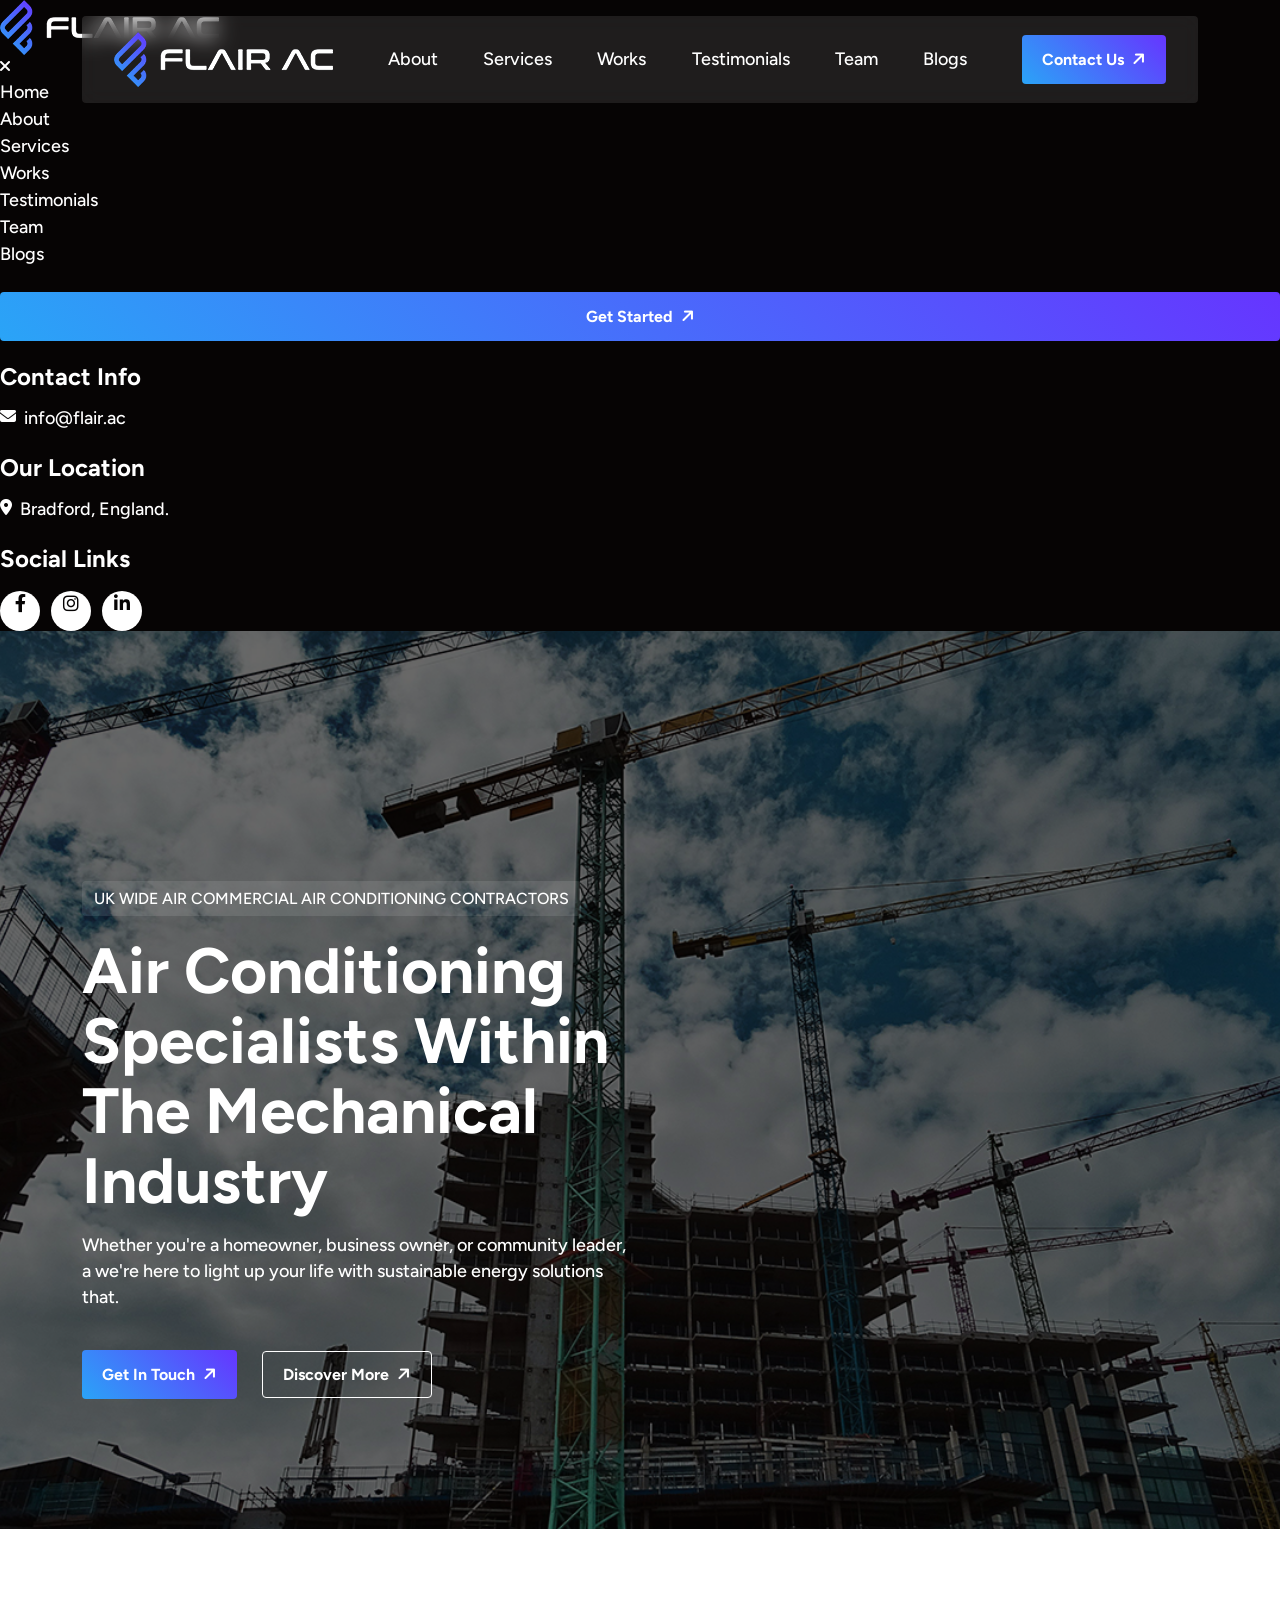
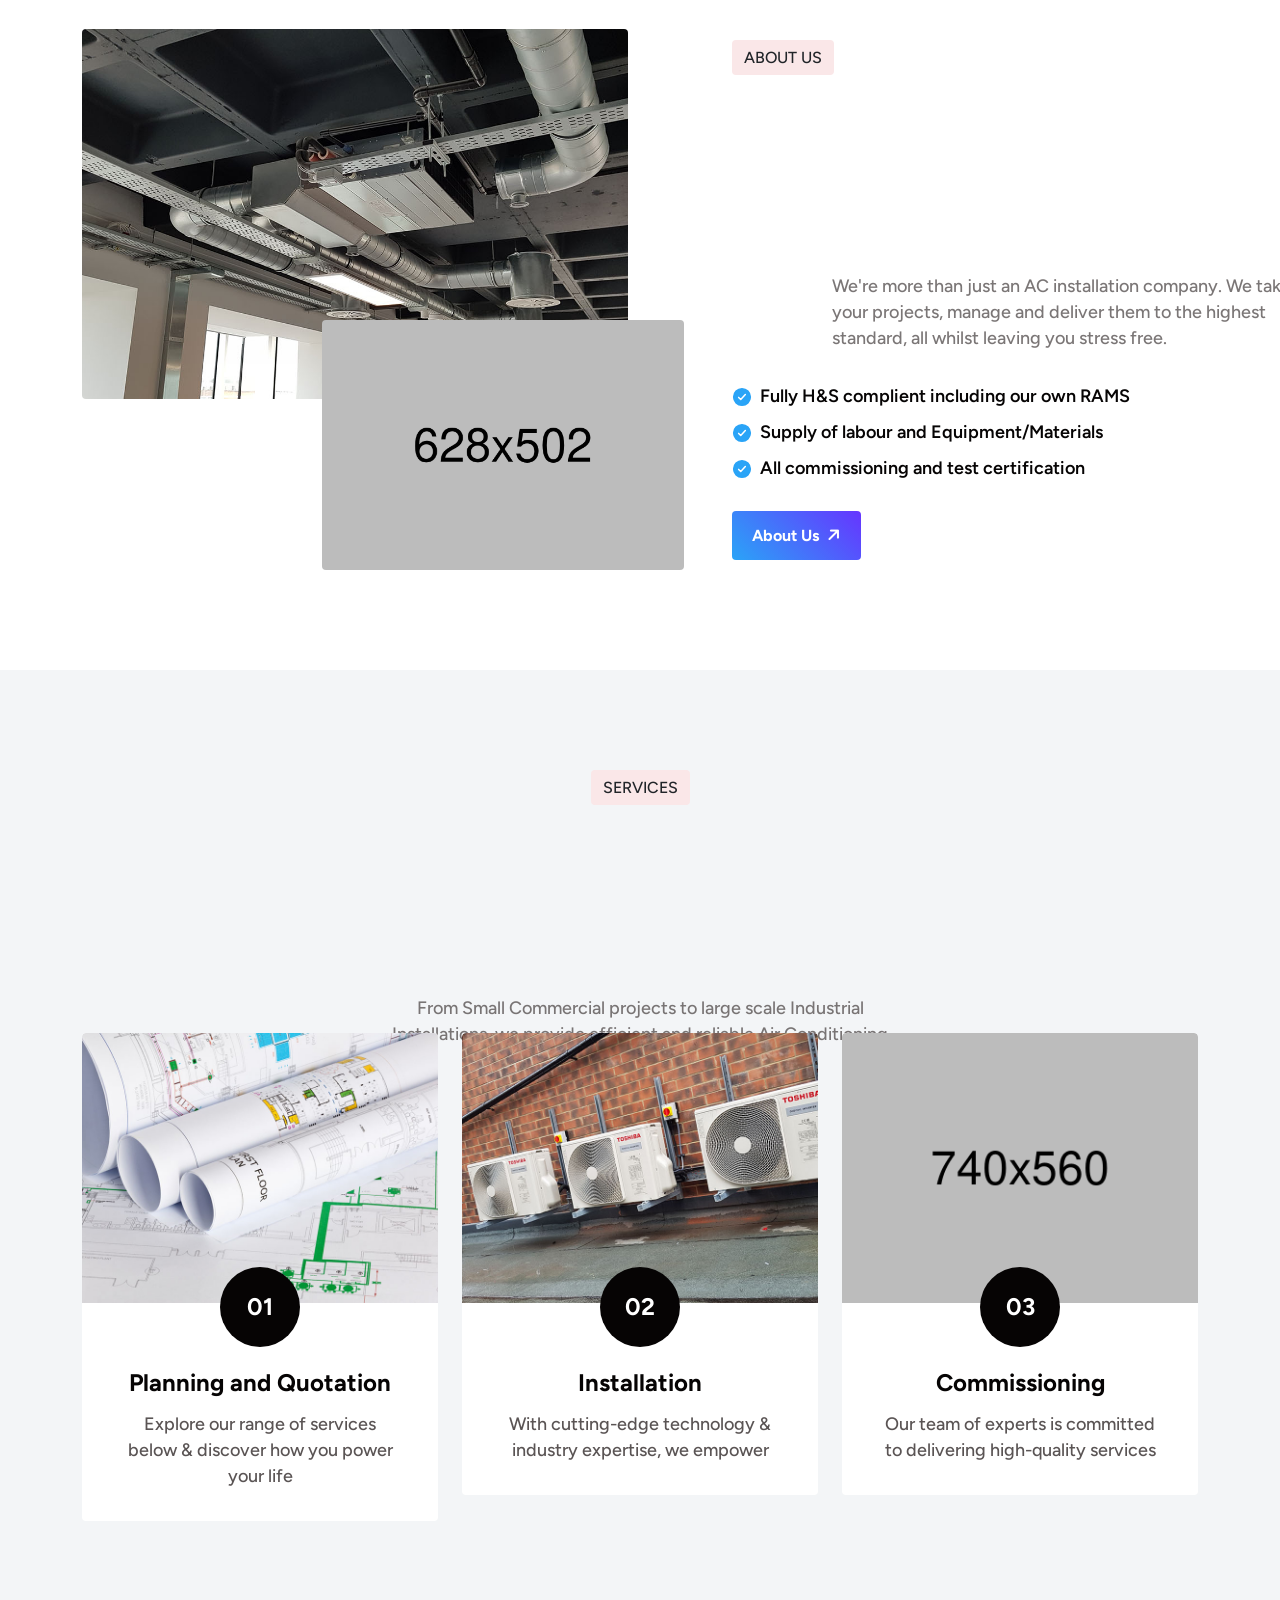
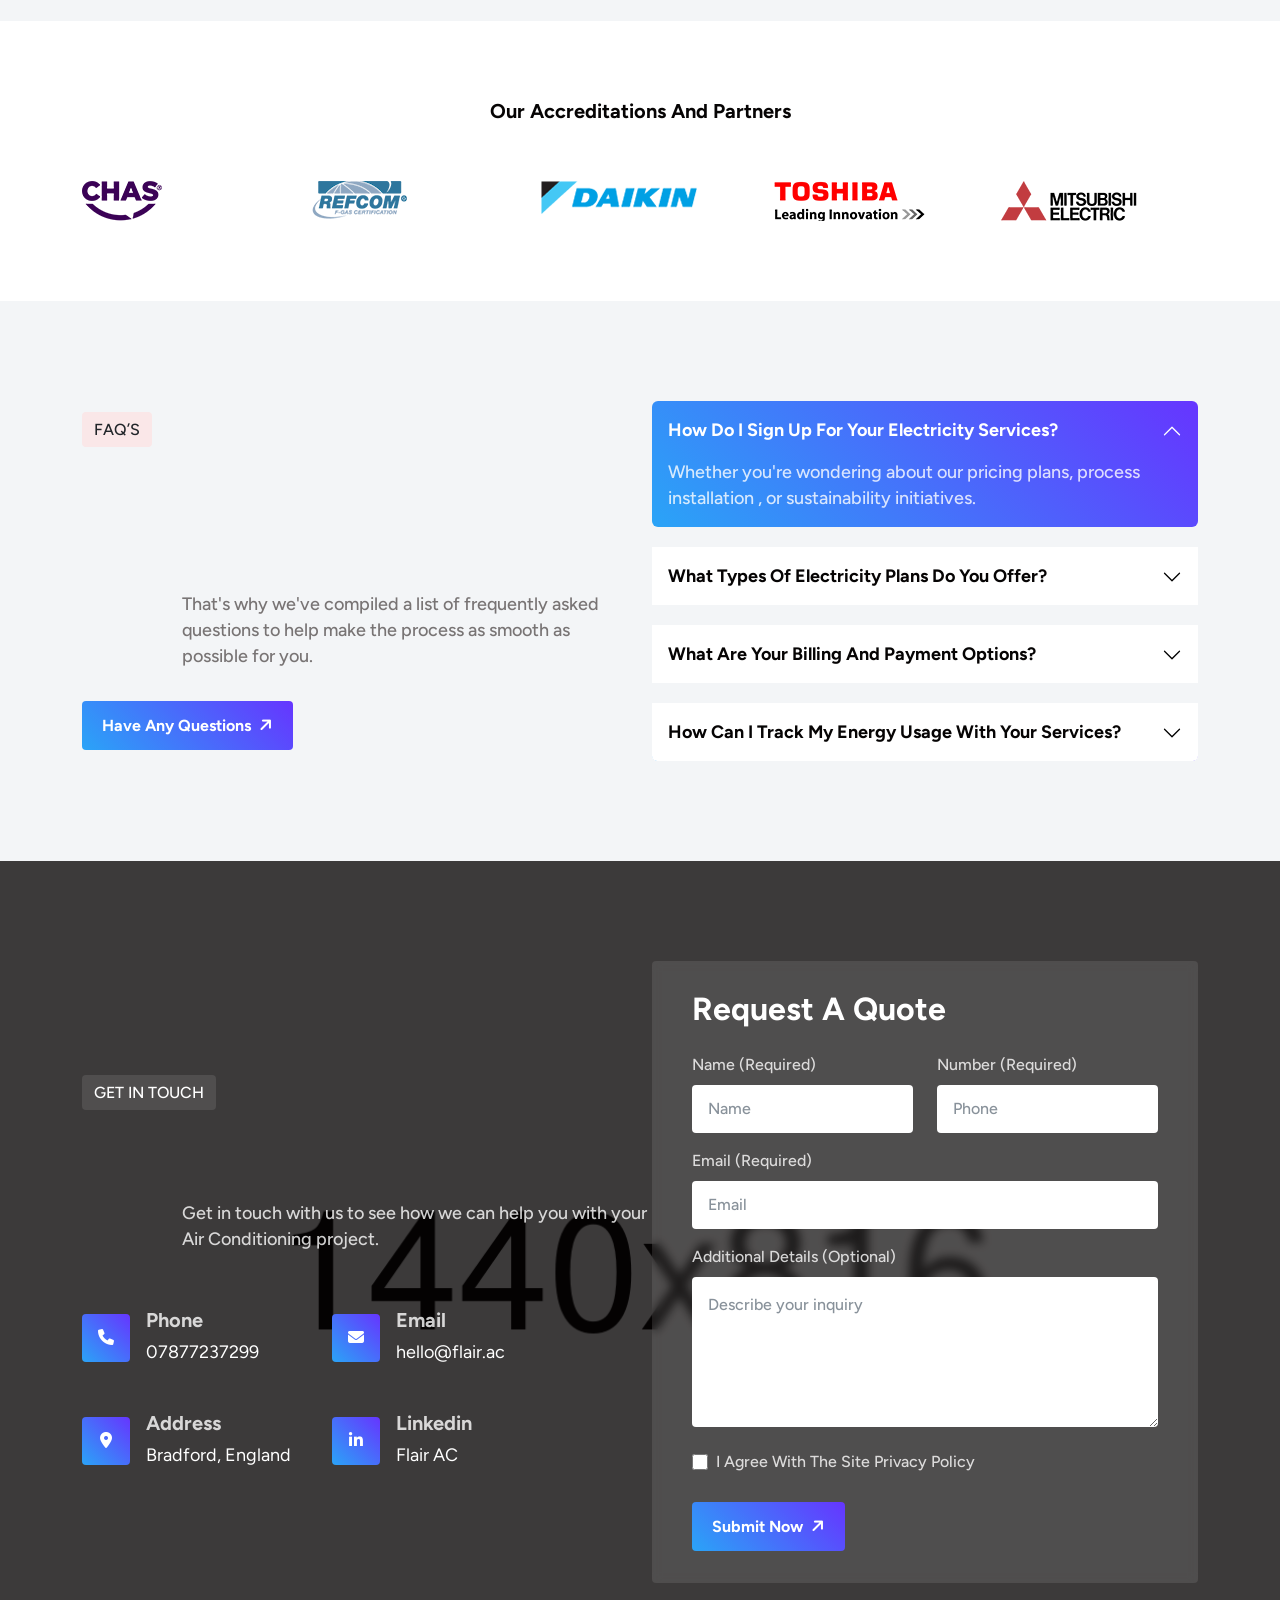
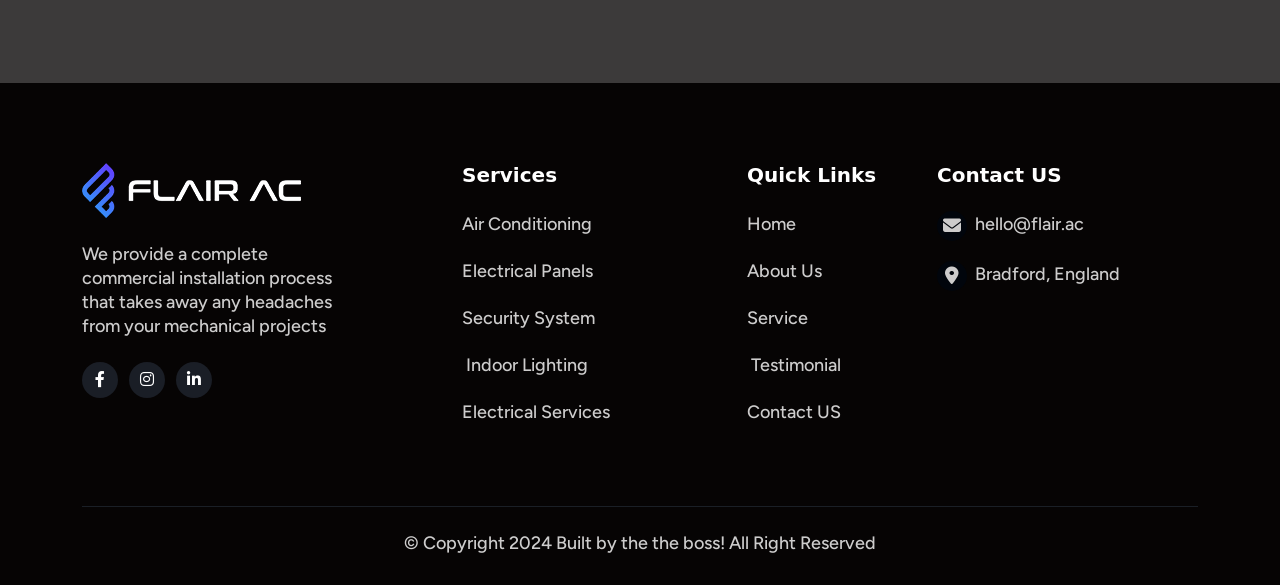
==== single-index1.html @ b8300d06 "dlfjksldkjf" ====
<!DOCTYPE html>
<html lang="en">
<head>
     <meta charset="UTF-8">
     <meta name="viewport" content="width=device-width, initial-scale=1.0">
     <title>Flair AC - Air Conditioning</title>

     <!--=====FAB ICON=======-->
    <link rel="shortcut icon" href="assets/img/logo/FlairFav.png" type="image/x-icon">

    <!--===== CSS LINK =======-->
    <link rel="stylesheet" href="assets/css/plugins/bootstrap.min.css">
    <link rel="stylesheet" href="assets/css/plugins/aos.css">
    <link rel="stylesheet" href="assets/css/plugins/fontawesome.css">
    <link rel="stylesheet" href="assets/css/plugins/magnific-popup.css">
    <link rel="stylesheet" href="assets/css/plugins/mobile.css">
    <link rel="stylesheet" href="assets/css/plugins/owlcarousel.min.css">
    <link rel="stylesheet" href="assets/css/plugins/sidebar.css">
    <link rel="stylesheet" href="assets/css/plugins/slick-slider.css">
    <link rel="stylesheet" href="assets/css/plugins/nice-select.css">
    <link rel="stylesheet" href="assets/css/main.css">

  <!--=====  JS SCRIPT LINK =======-->
  <script src="assets/js/plugins/jquery-3-6-0.min.js"></script>
</head>
<body class="homepage1-body tg-heading-subheading animation-style3">

<!--
	<div class="preloader">
		<div class="loading-container">
			<div class="loading"></div>
			<div id="loading-icon"><img src="assets/img/logo/prelodaer.png" alt=""></div>
		</div>
	</div>
 -->

<!--===== PROGRESS STARTS=======-->
<div class="paginacontainer">
     <div class="progress-wrap">
       <svg class="progress-circle svg-content" width="100%" height="100%" viewBox="-1 -1 102 102">
         <path d="M50,1 a49,49 0 0,1 0,98 a49,49 0 0,1 0,-98"/>
       </svg>
     </div>
   </div>
 <!--===== PROGRESS ENDS=======-->

   <!--=====HEADER START=======-->
   <header>
    <div class="header-area homepage1 header header-sticky d-none d-lg-block " id="header">
      <div class="container">
        <div class="row">
          <div class="col-lg-12">
            <nav id="navbar-example2" class="navbar">
            <div class="header-elements">
              <div class="site-logo">
                <a href="index.html"><img src="assets/img/logo/WebLogo1.png" alt=""></a>
              </div>
              <div class="main-menu">
                <ul>
                  <li class="nav-item"><a href="#about" class="nav-link active"><span>About</span></a></li>
                  <li class="nav-item"><a href="#service" class="nav-link"><span>Services</span></a></li>
                  <li class="nav-item"><a href="#work" class="nav-link"><span>Works</span></a></li>
                  <li class="nav-item"><a href="#testimonial" class="nav-link"><span>Testimonials</span></a></li>
                  <li class="nav-item"><a href="#team" class="nav-link"><span>Team</span></a></li>
                  <li class="nav-item"><a href="#blog" class="nav-link"><span>Blogs</span></a></li> 
                </ul>
              </div>
              <div class="btn-area">
                <a href="contact.html" class="header-btn1">Contact Us <i class="fa-solid fa-arrow-right"></i></a>
              </div>
            </div>
            </nav>
          </div>
        </div>
      </div>
    </div>
  </header>
  <!--=====HEADER END =======-->

  <!--===== MOBILE HEADER STARTS =======-->
 <div class="mobile-header mobile-haeder1 d-block d-lg-none">
  <div class="container-fluid">
    <div class="col-12">
      <div class="mobile-header-elements">
        <div class="mobile-logo">
          <a href="index.html"><img src="assets/img/logo/WebLogo1.png" alt=""></a>
        </div>
        <div class="mobile-nav-icon dots-menu">
          <i class="fa-solid fa-bars"></i>
        </div>
      </div>
    </div>
  </div>
</div>

<div class="mobile-sidebar mobile-sidebar1">
  <div class="logosicon-area">
    <div class="logos">
      <img src="assets/img/logo/WebLogo1.png" alt="">
    </div>
    <div class="menu-close">
      <i class="fa-solid fa-xmark"></i>
    </div>
   </div>
  <div class="mobile-nav mobile-nav1">
    <ul class="mobile-nav-list nav-list1">
      <li><a href="#" >Home </a></li>
      <li class="nav-item"><a href="#about" class="nav-link active"><span>About</span></a></li>
      <li class="nav-item"><a href="#service" class="nav-link"><span>Services</span></a></li>
      <li class="nav-item"><a href="#work" class="nav-link"><span>Works</span></a></li>
      <li class="nav-item"><a href="#testimonial" class="nav-link"><span>Testimonials</span></a></li>
      <li class="nav-item"><a href="#team" class="nav-link"><span>Team</span></a></li>
      <li class="nav-item"><a href="#blog" class="nav-link"><span>Blogs</span></a></li> 
    </ul>

    <div class="allmobilesection">
      <a href="contact.html"  class="header-btn1">Get Started <i class="fa-solid fa-arrow-right"></i></a>
      <div class="single-footer">
        <h3>Contact Info</h3>
        <div class="footer1-contact-info">

          <div class="contact-info-single">
            <div class="contact-info-icon">
              <i class="fa-solid fa-envelope"></i>
            </div>
            <div class="contact-info-text">
              <a href="mailto:info@flair.ac">info@flair.ac</a>
            </div>
          </div>

          <div class="single-footer">
            <h3>Our Location</h3>
            
            <div class="contact-info-single">
              <div class="contact-info-icon">
                <i class="fa-solid fa-location-dot"></i>
              </div>
              <div class="contact-info-text">
                <a href="mailto:info@example.com" >Bradford, England.</a>
              </div>
            </div>

          </div>
          <div class="single-footer">
            <h3>Social Links</h3>
            
            <div class="social-links-mobile-menu">
              <ul>
                <li><a href="#"><i class="fa-brands fa-facebook-f"></i></a></li>
                <li><a href="#"><i class="fa-brands fa-instagram"></i></a></li>
                <li><a href="#"><i class="fa-brands fa-linkedin-in"></i></a></li>
              </ul>
            </div>
          </div>
        </div>
      </div>
     </div>
  </div>
</div>
<!--===== MOBILE HEADER STARTS =======-->

<!--===== HERO AREA STARTS =======-->
<div class="slider-header-carousel owl-carousel">
  <div class="hero1-section-area">
    <img src="assets/img/logo/homepage1.png" alt="" class="header-img1">
    <div class="container">
      <div class="row">
        <div class="col-lg-6">
          <div class="hero-heading-area heading1">
            <h5>UK WIDE AIR COMMERCIAL AIR CONDITIONING CONTRACTORS</h5>
            <h1 class="main-heading">Air Conditioning specialists within the mechanical industry</h1>
            <p class="pera">Whether you're a homeowner, business owner, or community leader, a we're here to light up your life with sustainable energy solutions that.</p>
            <div class="btn-area">
              <a href="contact.html" class="header-btn1">Get In Touch <i class="fa-solid fa-arrow-right"></i></a>
              <a href="contact.html" class="header-btn2">Discover More <i class="fa-solid fa-arrow-right"></i></a>
            </div>
            <!--<div class="header-bottom-images">
              <div class="img1">
                <img src="assets/img/all-images/header-bottom.png" alt="">
              </div>
              --<div class="content">
                <ul>
                  <li><i class="fa-solid fa-star"></i></li>
                  <li><i class="fa-solid fa-star"></i></li>
                  <li><i class="fa-solid fa-star"></i></li>
                  <li><i class="fa-solid fa-star"></i></li>
                  <li><i class="fa-solid fa-star"></i></li>
                </ul>
                <p><span>4k</span>Happy Client</p>
              </div> -->
            </div>
          </div>
        </div>
  
        
      </div>
    </div>
  </div>

<!--===== HERO AREA ENDS =======-->
<div data-bs-spy="scroll" data-bs-target="#navbar-example2" data-bs-root-margin="0px 0px -40%" data-bs-smooth-scroll="true" class="scrollspy-example bg-body-tertiary rounded-2" tabindex="0">
<!--===== ABOUT AREA STARTS =======-->
<div class="about1-section-area sp1" id="about">
  <div class="container">
    <div class="row align-items-center">
      <div class="col-lg-6">
        <div class="about-images-area">
          <div class="img1" data-aos="zoom-out" data-aos-duration="1000">
            <img src="assets/img/logo/img1140.jpg" alt="">
          </div>
          <div class="img2" data-aos="zoom-out" data-aos-duration="1100">
            <img src="assets/img/all-images/about-img2.png" alt="">
          </div>
          <div class="conter-area" data-aos="zoom-out" data-aos-duration="1200">
            <h3><span class="counter">12</span></h3>
            <p>Years since formation</p>
          </div>
        </div>
      </div>

      <div class="col-lg-6">
        <div class="about-header-area heading2">
          <h5>ABOUT US</h5>
          <h2 class="tg-element-title">Providing our clients with hassle free installation services</h2>
          <p data-aos="fade-left" data-aos-duration="1000">We're more than just an AC installation company. We take your projects, manage and deliver them to the highest standard, all whilst leaving you stress free.</p>
          <div class="space10"></div>
          <ul data-aos="fade-left" data-aos-duration="1100">
            <li><img src="assets/img/icons/check1.svg" alt="">Fully H&S complient including our own RAMS</li>
            <li><img src="assets/img/icons/check1.svg" alt="">Supply of labour and Equipment/Materials</li>
            <li><img src="assets/img/icons/check1.svg" alt="">All commissioning and test certification</li>
          </ul>

          <div class="btn-area" data-aos="fade-left" data-aos-duration="1200">
            <a href="about.html" class="header-btn1">About Us <i class="fa-solid fa-arrow-right"></i></a>
          </div>
        </div>
      </div>
    </div>
  </div>
</div>
<!--===== ABOUT AREA ENDS =======-->

<!--===== SERVICE AREA STARTS =======-->
<div class="service1-section-area sp2" id="service">
  <div class="container">
    <div class="row">
      <div class="col-lg-6 m-auto">
        <div class="service-header-area heading2 text-center">
          <h5 data-aos="fade-up" data-aos-duration="800">SERVICES</h5>
          <h2 class="tg-element-title">What can we offer you?</h2>
          <p data-aos="fade-up" data-aos-duration="1000">From Small Commercial projects to large scale Industrial Installations, we provide efficient and reliable Air Conditioning Solutions.</p>
        </div>
      </div>
    </div>

    <div class="row">
      <div class="col-lg-4 col-md-6" data-aos="zoom-out" data-aos-duration="800">
        <div class="service-auhtor-boxarea">
          <div class="img1">
            <img src="assets/img/logo/Services.jpg" alt="">
          </div>
          <div class="content-area">
            <h3>01</h3>
            <a href="service-single.html">Planning and Quotation</a>
            <p>Explore our range of services below & discover how you power your life</p>
            
          </div>
        </div>
      </div>

      <div class="col-lg-4 col-md-6" data-aos="zoom-out" data-aos-duration="1000">
        <div class="service-auhtor-boxarea">
          <div class="img1">
            <img src="assets/img/logo/Installation.jpg" alt="">
          </div>
          <div class="content-area">
            <h3>02</h3>
            <a href="service-single.html">Installation</a>
            <p>With cutting-edge technology & industry expertise, we empower</p>
            
          </div>
        </div>
      </div>

      <div class="col-lg-4 col-md-6" data-aos="zoom-out" data-aos-duration="1200">
        <div class="service-auhtor-boxarea">
          <div class="img1">
            <img src="assets/img/all-images/service-img3.png" alt="">
          </div>
          <div class="content-area">
            <h3>03</h3>
            <a href="service-single.html">Commissioning</a>
            <p> Our team of experts is committed to delivering high-quality services</p>
            
          </div>
        </div>
      </div>
    </div>
  </div>
</div>
<!--===== SERVICE AREA ENDS =======-->

<!--===== WORK AREA STARTS =======--
<div class="work1-section-area sp1" id="work">
  <div class="container">
    <div class="row">
      <div class="col-lg-4">
        <div class="work-header-area heading2">
          <h5 data-aos="fade-left" data-aos-duration="800">How it work</h5>
          <h2 class="tg-element-title">How to Work Our Electricity Service</h2>
          <p data-aos="fade-left" data-aos-duration="1000">Throughout the process, transparency & communication, keeping you informed.</p>

          <div class="tabs-list">
            <ul class="nav nav-pills" id="pills-tab" role="tablist">
              <li class="nav-item" role="presentation" data-aos="fade-left" data-aos-duration="800">
                <button class="nav-link active" id="pills-work1-tab" data-bs-toggle="pill" data-bs-target="#pills-work1" type="button" role="tab" aria-controls="pills-work1" aria-selected="true">
                  <span class="workicons"><img src="assets/img/icons/work1.svg" alt=""></span>
                  <span class="worktext">Power Path Unveiling Our Process</span>
                </button>
              </li>
              <li class="nav-item" role="presentation" data-aos="fade-left" data-aos-duration="1000">
                <button class="nav-link" id="pills-work2-tab" data-bs-toggle="pill" data-bs-target="#pills-work2" type="button" role="tab" aria-controls="pills-work2" aria-selected="false">
                  <span class="workicons"><img src="assets/img/icons/work2.svg" alt=""></span>
                  <span class="worktext">Electro Flow Decoding Our Method</span>
                </button>
              </li>
              <li class="nav-item" role="presentation" data-aos="fade-left" data-aos-duration="1200">
                <button class="nav-link" id="pills-work3-tab" data-bs-toggle="pill" data-bs-target="#pills-work3" type="button" role="tab" aria-controls="pills-work3" aria-selected="false">
                  <span class="workicons"><img src="assets/img/icons/work3.svg" alt=""></span>
                  <span class="worktext">Energetic Engine Behind Scenes</span>
                </button>
              </li>
              <li class="nav-item" role="presentation" data-aos="fade-left" data-aos-duration="1400">
                <button class="nav-link" id="pills-work4-tab" data-bs-toggle="pill" data-bs-target="#pills-work4" type="button" role="tab" aria-controls="pills-work4" aria-selected="false">
                  <span class="workicons"><img src="assets/img/icons/work4.svg" alt=""></span>
                  <span class="worktext">Watt Works Discover Operations</span>
                </button>
              </li>
            </ul>
          </div>
        </div>
      </div>

      <div class="col-lg-8">
        <div class="works-author-area">
          <div class="tab-content" id="pills-tabContent">
            <div class="tab-pane fade show active" id="pills-work1" role="tabpanel" aria-labelledby="pills-work1-tab" tabindex="0">
              <div class="works-side-area">
                <div class="images">
                  <img src="assets/img/all-images/work-img1.png" alt="">
                </div>
                <div class="content-area">
                  <a href="case-single.html" class="power tg-element-title">Power Path Unveiling Our Process</a>
                  <p>Our process begins with a thorough assessment of  energy needs and goals. Once we understand your requirements, we work closely with you to develop.</p>
                  <div class="btn-area">
                    <a href="case-single.html" class="header-btn1">Book A Consulation <i class="fa-solid fa-arrow-right"></i></a>
                  </div>
                </div>
              </div>
            </div>
            <div class="tab-pane fade" id="pills-work2" role="tabpanel" aria-labelledby="pills-work2-tab" tabindex="0">
              <div class="works-side-area">
                <div class="images">
                  <img src="assets/img/all-images/work-img1.png" alt="">
                </div>
                <div class="content-area">
                  <a href="case-single.html" class="power tg-element-title">Power Path Unveiling Our Process</a>
                  <p>Our process begins with a thorough assessment of  energy needs and goals. Once we understand your requirements, we work closely with you to develop.</p>
                  <div class="btn-area">
                    <a href="case-single.html" class="header-btn1">Book A Consulation <i class="fa-solid fa-arrow-right"></i></a>
                  </div>
                </div>
              </div>
            </div>
            <div class="tab-pane fade" id="pills-work3" role="tabpanel" aria-labelledby="pills-work3-tab" tabindex="0">
              <div class="works-side-area">
                <div class="images">
                  <img src="assets/img/all-images/work-img1.png" alt="">
                </div>
                <div class="content-area">
                  <a href="case-single.html" class="power tg-element-title">Power Path Unveiling Our Process</a>
                  <p>Our process begins with a thorough assessment of  energy needs and goals. Once we understand your requirements, we work closely with you to develop.</p>
                  <div class="btn-area">
                    <a href="case-single.html" class="header-btn1">Book A Consulation <i class="fa-solid fa-arrow-right"></i></a>
                  </div>
                </div>
              </div>
            </div>
            <div class="tab-pane fade" id="pills-work4" role="tabpanel" aria-labelledby="pills-work4-tab" tabindex="0">
              <div class="works-side-area">
                <div class="images">
                  <img src="assets/img/all-images/work-img1.png" alt="">
                </div>
                <div class="content-area">
                  <a href="case-single.html" class="power tg-element-title">Power Path Unveiling Our Process</a>
                  <p>Our process begins with a thorough assessment of  energy needs and goals. Once we understand your requirements, we work closely with you to develop.</p>
                  <div class="btn-area">
                    <a href="case-single.html" class="header-btn1">Book A Consulation <i class="fa-solid fa-arrow-right"></i></a>
                  </div>
                </div>
              </div>
            </div>
          </div>
        </div>
      </div>
    </div>
  </div>
</div>
--===== WORK AREA ENDS =======-->

<!--===== TESTIMONIAL AREA STARTS =======
<div class="testimonial1-section-area sp1" id="testimonial">
  <div class="container">
    <div class="row">
      <div class="col-lg-4">
        <div class="testimonial-header heading2">
          <h5 data-aos="fade-left" data-aos-duration="800">Testimonials</h5>
          <h2 class="tg-element-title">Powerful Praise Hear from Our Customers</h2>
          <p data-aos="fade-left" data-aos-duration="1000">We take pride in providing top-notch <br class="d-lg-block d-none"> electricity services that exceed our <br class="d-lg-block d-none"> customers' expectations.</p>
          <div class="btn-area" data-aos="fade-left" data-aos-duration="1200">
            <a href="testimonials.html" class="header-btn1">View all reviews <i class="fa-solid fa-arrow-right"></i></a>
          </div>
        </div>
      </div>

      <div class="col-lg-8">
        <div class="testimonial-vertical-slider">
          <div class="row">
            <div class="col-lg-10">
                <div class="slider-galeria">
                  <div class="testimonial3-slider-content-area">
                    <div class="testimonial3-author-area">
                      <ul>
                        <li><a href=""><i class="fa-solid fa-star"></i></a></li>
                        <li><a href=""><i class="fa-solid fa-star"></i></a></li>
                        <li><a href=""><i class="fa-solid fa-star"></i></a></li>
                        <li><a href=""><i class="fa-solid fa-star"></i></a></li>
                        <li><a href=""><i class="fa-solid fa-star"></i></a></li>
                      </ul>
                      <img src="assets/img/icons/quito1.svg" alt="" class="quito1">
                    <p>“But don't just take our word for it – hear what our best satisfied customers have to say! From homeowners to businesses, our clients have experienced the difference our services make in their daily lives. Discover how to work we've helped businesses thrive client.</p>
                  </div>
                    <div class="testimonial1-man-info-area">
                      <div class="mans-img">
                        <img src="assets/img/all-images/testimonial-img2.png" alt="">
                      </div>
                      <div class="man-text">
                        <a href="team.html">Shakib Mahmud</a>
                        <p>Happy Client</p>
                      </div>
                    </div>
                  </div>
                  <div class="testimonial3-slider-content-area">
                    <div class="testimonial3-author-area">
                      <ul>
                        <li><a href=""><i class="fa-solid fa-star"></i></a></li>
                        <li><a href=""><i class="fa-solid fa-star"></i></a></li>
                        <li><a href=""><i class="fa-solid fa-star"></i></a></li>
                        <li><a href=""><i class="fa-solid fa-star"></i></a></li>
                        <li><a href=""><i class="fa-solid fa-star"></i></a></li>
                      </ul>
                      <img src="assets/img/icons/quito1.svg" alt="" class="quito1">
                    <p>“But don't just take our word for it – hear what our best satisfied customers have to say! From homeowners to businesses, our clients have experienced the difference our services make in their daily lives. Discover how to work we've helped businesses thrive client.</p>
                  </div>
                    <div class="testimonial1-man-info-area">
                      <div class="mans-img">
                        <img src="assets/img/all-images/testimonial-img3.png" alt="">
                      </div>
                      <div class="man-text">
                        <a href="team.html">Shakib Mahmud</a>
                        <p>Happy Client</p>
                      </div>
                    </div>
                  </div>
                  <div class="testimonial3-slider-content-area">
                    <div class="testimonial3-author-area">
                      <ul>
                        <li><a href=""><i class="fa-solid fa-star"></i></a></li>
                        <li><a href=""><i class="fa-solid fa-star"></i></a></li>
                        <li><a href=""><i class="fa-solid fa-star"></i></a></li>
                        <li><a href=""><i class="fa-solid fa-star"></i></a></li>
                        <li><a href=""><i class="fa-solid fa-star"></i></a></li>
                      </ul>
                      <img src="assets/img/icons/quito1.svg" alt="" class="quito1">
                    <p>“But don't just take our word for it – hear what our best satisfied customers have to say! From homeowners to businesses, our clients have experienced the difference our services make in their daily lives. Discover how to work we've helped businesses thrive client.</p>
                  </div>
                    <div class="testimonial1-man-info-area">
                      <div class="mans-img">
                        <img src="assets/img/all-images/testimonial-img4.png" alt="">
                      </div>
                      <div class="man-text">
                        <a href="team.html">Shakib Mahmud</a>
                        <p>Happy Client</p>
                      </div>
                    </div>
                  </div>
                  <div class="testimonial3-slider-content-area">
                    <div class="testimonial3-author-area">
                      <ul>
                        <li><a href=""><i class="fa-solid fa-star"></i></a></li>
                        <li><a href=""><i class="fa-solid fa-star"></i></a></li>
                        <li><a href=""><i class="fa-solid fa-star"></i></a></li>
                        <li><a href=""><i class="fa-solid fa-star"></i></a></li>
                        <li><a href=""><i class="fa-solid fa-star"></i></a></li>
                      </ul>
                      <img src="assets/img/icons/quito1.svg" alt="" class="quito1">
                    <p>“But don't just take our word for it – hear what our best satisfied customers have to say! From homeowners to businesses, our clients have experienced the difference our services make in their daily lives. Discover how to work we've helped businesses thrive client.</p>
                  </div>
                    <div class="testimonial1-man-info-area">
                      <div class="mans-img">
                        <img src="assets/img/all-images/testimonial-img5.png" alt="">
                      </div>
                      <div class="man-text">
                        <a href="team.html">Shakib Mahmud</a>
                        <p>Happy Client</p>
                      </div>
                    </div>
                  </div>
                  <div class="testimonial3-slider-content-area">
                    <div class="testimonial3-author-area">
                      <ul>
                        <li><a href=""><i class="fa-solid fa-star"></i></a></li>
                        <li><a href=""><i class="fa-solid fa-star"></i></a></li>
                        <li><a href=""><i class="fa-solid fa-star"></i></a></li>
                        <li><a href=""><i class="fa-solid fa-star"></i></a></li>
                        <li><a href=""><i class="fa-solid fa-star"></i></a></li>
                      </ul>
                      <img src="assets/img/icons/quito1.svg" alt="" class="quito1">
                    <p>“But don't just take our word for it – hear what our best satisfied customers have to say! From homeowners to businesses, our clients have experienced the difference our services make in their daily lives. Discover how to work we've helped businesses thrive client.</p>
                  </div>
                    <div class="testimonial1-man-info-area">
                      <div class="mans-img">
                        <img src="assets/img/all-images/testimonial-img1.png" alt="">
                      </div>
                      <div class="man-text">
                        <a href="team.html">Shakib Mahmud</a>
                        <p>Happy Client</p>
                      </div>
                    </div>
                  </div>
     
                  <div class="testimonial3-slider-content-area">
                    <div class="testimonial3-author-area">
                      <ul>
                        <li><a href=""><i class="fa-solid fa-star"></i></a></li>
                        <li><a href=""><i class="fa-solid fa-star"></i></a></li>
                        <li><a href=""><i class="fa-solid fa-star"></i></a></li>
                        <li><a href=""><i class="fa-solid fa-star"></i></a></li>
                        <li><a href=""><i class="fa-solid fa-star"></i></a></li>
                      </ul>
                      <img src="assets/img/icons/quito1.svg" alt="" class="quito1">
                    <p>“But don't just take our word for it – hear what our best satisfied customers have to say! From homeowners to businesses, our clients have experienced the difference our services make in their daily lives. Discover how to work we've helped businesses thrive client.</p>
                  </div>
                    <div class="testimonial1-man-info-area">
                      <div class="mans-img">
                        <img src="assets/img/all-images/testimonial-img2.png" alt="">
                      </div>
                      <div class="man-text">
                        <a href="team.html">Shakib Mahmud</a>
                        <p>Happy Client</p>
                      </div>
                    </div>
                  </div>
     
                  <div class="testimonial3-slider-content-area">
                    <div class="testimonial3-author-area">
                      <ul>
                        <li><a href=""><i class="fa-solid fa-star"></i></a></li>
                        <li><a href=""><i class="fa-solid fa-star"></i></a></li>
                        <li><a href=""><i class="fa-solid fa-star"></i></a></li>
                        <li><a href=""><i class="fa-solid fa-star"></i></a></li>
                        <li><a href=""><i class="fa-solid fa-star"></i></a></li>
                      </ul>
                      <img src="assets/img/icons/quito1.svg" alt="" class="quito1">
                    <p>“But don't just take our word for it – hear what our best satisfied customers have to say! From homeowners to businesses, our clients have experienced the difference our services make in their daily lives. Discover how to work we've helped businesses thrive client.</p>
                  </div>
                    <div class="testimonial1-man-info-area">
                      <div class="mans-img">
                        <img src="assets/img/all-images/testimonial-img3.png" alt="">
                      </div>
                      <div class="man-text">
                        <a href="team.html">Shakib Mahmud</a>
                        <p>Happy Client</p>
                      </div>
                    </div>
                  </div>
     
                  <div class="testimonial3-slider-content-area">
                    <div class="testimonial3-author-area">
                      <ul>
                        <li><a href=""><i class="fa-solid fa-star"></i></a></li>
                        <li><a href=""><i class="fa-solid fa-star"></i></a></li>
                        <li><a href=""><i class="fa-solid fa-star"></i></a></li>
                        <li><a href=""><i class="fa-solid fa-star"></i></a></li>
                        <li><a href=""><i class="fa-solid fa-star"></i></a></li>
                      </ul>
                      <img src="assets/img/icons/quito1.svg" alt="" class="quito1">
                    <p>“But don't just take our word for it – hear what our best satisfied customers have to say! From homeowners to businesses, our clients have experienced the difference our services make in their daily lives. Discover how to work we've helped businesses thrive client.</p>
                  </div>
                    <div class="testimonial1-man-info-area">
                      <div class="mans-img">
                        <img src="assets/img/all-images/testimonial-img4.png" alt="">
                      </div>
                      <div class="man-text">
                        <a href="team.html">Shakib Mahmud</a>
                        <p>Happy Client</p>
                      </div>
                    </div>
                  </div>
     
                  <div class="testimonial3-slider-content-area">
                    <div class="testimonial3-author-area">
                      <ul>
                        <li><a href=""><i class="fa-solid fa-star"></i></a></li>
                        <li><a href=""><i class="fa-solid fa-star"></i></a></li>
                        <li><a href=""><i class="fa-solid fa-star"></i></a></li>
                        <li><a href=""><i class="fa-solid fa-star"></i></a></li>
                        <li><a href=""><i class="fa-solid fa-star"></i></a></li>
                      </ul>
                      <img src="assets/img/icons/quito1.svg" alt="" class="quito1">
                    <p>“But don't just take our word for it – hear what our best satisfied customers have to say! From homeowners to businesses, our clients have experienced the difference our services make in their daily lives. Discover how to work we've helped businesses thrive client.</p>
                  </div>
                    <div class="testimonial1-man-info-area">
                      <div class="mans-img">
                        <img src="assets/img/all-images/testimonial-img5.png" alt="">
                      </div>
                      <div class="man-text">
                        <a href="team.html">Shakib Mahmud</a>
                        <p>Happy Client</p>
                      </div>
                    </div>
                  </div>
     
                  <div class="testimonial3-slider-content-area">
                    <div class="testimonial3-author-area">
                      <ul>
                        <li><a href=""><i class="fa-solid fa-star"></i></a></li>
                        <li><a href=""><i class="fa-solid fa-star"></i></a></li>
                        <li><a href=""><i class="fa-solid fa-star"></i></a></li>
                        <li><a href=""><i class="fa-solid fa-star"></i></a></li>
                        <li><a href=""><i class="fa-solid fa-star"></i></a></li>
                      </ul>
                      <img src="assets/img/icons/quito1.svg" alt="" class="quito1">
                    <p>“But don't just take our word for it – hear what our best satisfied customers have to say! From homeowners to businesses, our clients have experienced the difference our services make in their daily lives. Discover how to work we've helped businesses thrive client.</p>
                  </div>
                    <div class="testimonial1-man-info-area">
                      <div class="mans-img">
                        <img src="assets/img/all-images/testimonial-img2.png" alt="">
                      </div>
                      <div class="man-text">
                        <a href="team.html">Shakib Mahmud</a>
                        <p>Happy Client</p>
                      </div>
                    </div>
                  </div>
     
                  <div class="testimonial3-slider-content-area">
                    <div class="testimonial3-author-area">
                      <ul>
                        <li><a href=""><i class="fa-solid fa-star"></i></a></li>
                        <li><a href=""><i class="fa-solid fa-star"></i></a></li>
                        <li><a href=""><i class="fa-solid fa-star"></i></a></li>
                        <li><a href=""><i class="fa-solid fa-star"></i></a></li>
                        <li><a href=""><i class="fa-solid fa-star"></i></a></li>
                      </ul>
                      <img src="assets/img/icons/quito1.svg" alt="" class="quito1">
                    <p>“But don't just take our word for it – hear what our best satisfied customers have to say! From homeowners to businesses, our clients have experienced the difference our services make in their daily lives. Discover how to work we've helped businesses thrive client.</p>
                  </div>
                    <div class="testimonial1-man-info-area">
                      <div class="mans-img">
                        <img src="assets/img/all-images/testimonial-img1.png" alt="">
                      </div>
                      <div class="man-text">
                        <a href="team.html">Shakib Mahmud</a>
                        <p>Happy Client</p>
                      </div>
                    </div>
                  </div>
     
                  <div class="testimonial3-slider-content-area">
                    <div class="testimonial3-author-area">
                      <ul>
                        <li><a href=""><i class="fa-solid fa-star"></i></a></li>
                        <li><a href=""><i class="fa-solid fa-star"></i></a></li>
                        <li><a href=""><i class="fa-solid fa-star"></i></a></li>
                        <li><a href=""><i class="fa-solid fa-star"></i></a></li>
                        <li><a href=""><i class="fa-solid fa-star"></i></a></li>
                      </ul>
                      <img src="assets/img/icons/quito1.svg" alt="" class="quito1">
                    <p>“But don't just take our word for it – hear what our best satisfied customers have to say! From homeowners to businesses, our clients have experienced the difference our services make in their daily lives. Discover how to work we've helped businesses thrive client.</p>
                  </div>
                    <div class="testimonial1-man-info-area">
                      <div class="mans-img">
                        <img src="assets/img/all-images/testimonial-img2.png" alt="">
                      </div>
                      <div class="man-text">
                        <a href="team.html">Shakib Mahmud</a>
                        <p>Happy Client</p>
                      </div>
                    </div>
                  </div>
     
                  <div class="testimonial3-slider-content-area">
                    <div class="testimonial3-author-area">
                      <ul>
                        <li><a href=""><i class="fa-solid fa-star"></i></a></li>
                        <li><a href=""><i class="fa-solid fa-star"></i></a></li>
                        <li><a href=""><i class="fa-solid fa-star"></i></a></li>
                        <li><a href=""><i class="fa-solid fa-star"></i></a></li>
                        <li><a href=""><i class="fa-solid fa-star"></i></a></li>
                      </ul>
                      <img src="assets/img/icons/quito1.svg" alt="" class="quito1">
                    <p>“But don't just take our word for it – hear what our best satisfied customers have to say! From homeowners to businesses, our clients have experienced the difference our services make in their daily lives. Discover how to work we've helped businesses thrive client.</p>
                  </div>
                    <div class="testimonial1-man-info-area">
                      <div class="mans-img">
                        <img src="assets/img/all-images/testimonial-img3.png" alt="">
                      </div>
                      <div class="man-text">
                        <a href="team.html">Shakib Mahmud</a>
                        <p>Happy Client</p>
                      </div>
                    </div>
                  </div>
     
                  <div class="testimonial3-slider-content-area">
                    <div class="testimonial3-author-area">
                      <ul>
                        <li><a href=""><i class="fa-solid fa-star"></i></a></li>
                        <li><a href=""><i class="fa-solid fa-star"></i></a></li>
                        <li><a href=""><i class="fa-solid fa-star"></i></a></li>
                        <li><a href=""><i class="fa-solid fa-star"></i></a></li>
                        <li><a href=""><i class="fa-solid fa-star"></i></a></li>
                      </ul>
                      <img src="assets/img/icons/quito1.svg" alt="" class="quito1">
                    <p>“But don't just take our word for it – hear what our best satisfied customers have to say! From homeowners to businesses, our clients have experienced the difference our services make in their daily lives. Discover how to work we've helped businesses thrive client.</p>
                  </div>
                    <div class="testimonial1-man-info-area">
                      <div class="mans-img">
                        <img src="assets/img/all-images/testimonial-img4.png" alt="">
                      </div>
                      <div class="man-text">
                        <a href="team.html">Shakib Mahmud</a>
                        <p>Happy Client</p>
                      </div>
                    </div>
                  </div>
     
                  <div class="testimonial3-slider-content-area">
                    <div class="testimonial3-author-area">
                      <ul>
                        <li><a href=""><i class="fa-solid fa-star"></i></a></li>
                        <li><a href=""><i class="fa-solid fa-star"></i></a></li>
                        <li><a href=""><i class="fa-solid fa-star"></i></a></li>
                        <li><a href=""><i class="fa-solid fa-star"></i></a></li>
                        <li><a href=""><i class="fa-solid fa-star"></i></a></li>
                      </ul>
                      <img src="assets/img/icons/quito1.svg" alt="" class="quito1">
                    <p>“But don't just take our word for it – hear what our best satisfied customers have to say! From homeowners to businesses, our clients have experienced the difference our services make in their daily lives. Discover how to work we've helped businesses thrive client.</p>
                  </div>
                    <div class="testimonial1-man-info-area">
                      <div class="mans-img">
                        <img src="assets/img/all-images/testimonial-img5.png" alt="">
                      </div>
                      <div class="man-text">
                        <a href="team.html">Shakib Mahmud</a>
                        <p>Happy Client</p>
                      </div>
                    </div>
                  </div>
     
                  <div class="testimonial3-slider-content-area">
                    <div class="testimonial3-author-area">
                      <ul>
                        <li><a href=""><i class="fa-solid fa-star"></i></a></li>
                        <li><a href=""><i class="fa-solid fa-star"></i></a></li>
                        <li><a href=""><i class="fa-solid fa-star"></i></a></li>
                        <li><a href=""><i class="fa-solid fa-star"></i></a></li>
                        <li><a href=""><i class="fa-solid fa-star"></i></a></li>
                      </ul>
                      <img src="assets/img/icons/quito1.svg" alt="" class="quito1">
                    <p>“But don't just take our word for it – hear what our best satisfied customers have to say! From homeowners to businesses, our clients have experienced the difference our services make in their daily lives. Discover how to work we've helped businesses thrive client.</p>
                  </div>
                    <div class="testimonial1-man-info-area">
                      <div class="mans-img">
                        <img src="assets/img/all-images/testimonial-img2.png" alt="">
                      </div>
                      <div class="man-text">
                        <a href="team.html">Shakib Mahmud</a>
                        <p>Happy Client</p>
                      </div>
                    </div>
                  </div>
                </div>
              </div>
              <div class="col-lg-2">
                <div class="slider-galeria-thumbs text-center d-lg-block d-none">
                  <div class="testimonial1-sliders-img" data-aos="fade-left" data-aos-duration="600">
                    <img src="assets/img/all-images/testimonial-img1.png" alt="">
                  </div>
                  <div class="testimonial1-sliders-img" data-aos="fade-left" data-aos-duration="800">
                    <img src="assets/img/all-images/testimonial-img5.png" alt="">
                  </div>
                  <div class="testimonial1-sliders-img" data-aos="fade-left" data-aos-duration="1000">
                   <img src="assets/img/all-images/testimonial-img3.png" alt="">
                  </div>
                  <div class="testimonial1-sliders-img" data-aos="fade-left" data-aos-duration="1200">
                    <img src="assets/img/all-images/testimonial-img4.png" alt="">
                  </div>
                  <div class="testimonial1-sliders-img" data-aos="fade-left" data-aos-duration="1400">
                    <img src="assets/img/all-images/testimonial-img1.png" alt="">
                  </div>
      
                  <div class="testimonial1-sliders-img">
                    <img src="assets/img/all-images/testimonial-img5.png" alt="">
                  </div>
                  <div class="testimonial1-sliders-img">
                    <img src="assets/img/all-images/testimonial-img5.png" alt="">
                  </div>
                  <div class="testimonial1-sliders-img">
                   <img src="assets/img/all-images/testimonial-img3.png" alt="">
                  </div>
                  <div class="testimonial1-sliders-img">
                    <img src="assets/img/all-images/testimonial-img4.png" alt="">
                  </div>
                  <div class="testimonial1-sliders-img">
                    <img src="assets/img/all-images/testimonial-img3.png" alt="">
                  </div>
      
                  <div class="testimonial1-sliders-img">
                    <img src="assets/img/all-images/testimonial-img4.png" alt="">
                  </div>
                  <div class="testimonial1-sliders-img">
                    <img src="assets/img/all-images/testimonial-img1.png" alt="">
                  </div>
                  <div class="testimonial1-sliders-img">
                   <img src="assets/img/all-images/testimonial-img5.png" alt="">
                  </div>
                  <div class="testimonial1-sliders-img">
                    <img src="assets/img/all-images/testimonial-img3.png" alt="">
                  </div>
                  <div class="testimonial1-sliders-img">
                    <img src="assets/img/all-images/testimonial-img4.png" alt="">
                  </div>
                </div>
              </div>
        </div>
      </div>
    </div>
  </div>
</div>
</div>
===== TESTIMONIAL AREA ENDS =======-->

<!--===== TEAM AREA STARTS =======--
<div class="team1-section-area sp2" id="team">
  <div class="container">
    <div class="row">
      <div class="col-lg-6 m-auto">
        <div class="team-header-area heading2 text-center">
          <h5 data-aos="fade-left" data-aos-duration="800">Our Team</h5>
          <h2 class="tg-element-title">Electricity Service Offerings</h2>
          <p data-aos="fade-left" data-aos-duration="1000"> From residential households to commercial enterprises, we provide reliable, efficient, and sustainable energy solutions.</p>
        </div>
      </div>
    </div>

    <div class="row">
      <div class="col-lg-3 col-md-6">
        <div class="team-auhtor-boxarea">
          <div class="images">
            <img src="assets/img/all-images/team-img1.png" alt="">
            <div class="team-social-area">
              <div class="icons">
                <a href="#" class="plus"><i class="fa-solid fa-plus"></i></a>
                <ul>
                  <li><a href="#"><i class="fa-brands fa-instagram"></i></a></li>
                  <li><a href="#"><i class="fa-brands fa-facebook-f"></i></a></li>
                  <li><a href="#"><i class="fa-brands fa-pinterest-p"></i></a></li>
                  <li><a href="#"><i class="fa-brands fa-youtube"></i></a></li>
                </ul>
              </div>
            </div>
          </div>
          <div class="content-area">
            <a href="team.html">Shoaib Bashir</a>
            <p>Sales Manager</p>
          </div>
        </div>
      </div>

      <div class="col-lg-3 col-md-6">
        <div class="team-auhtor-boxarea">
          <div class="images">
            <img src="assets/img/all-images/team-img2.png" alt="">
            <div class="team-social-area">
              <div class="icons">
                <a href="#" class="plus"><i class="fa-solid fa-plus"></i></a>
                <ul>
                  <li><a href="#"><i class="fa-brands fa-instagram"></i></a></li>
                  <li><a href="#"><i class="fa-brands fa-facebook-f"></i></a></li>
                  <li><a href="#"><i class="fa-brands fa-pinterest-p"></i></a></li>
                  <li><a href="#"><i class="fa-brands fa-youtube"></i></a></li>
                </ul>
              </div>
            </div>
          </div>
          <div class="content-area">
            <a href="team.html">William Thompson</a>
            <p>Product Manager</p>
          </div>
        </div>
      </div>

      <div class="col-lg-3 col-md-6">
        <div class="team-auhtor-boxarea" >
          <div class="images">
            <img src="assets/img/all-images/team-img3.png" alt="">
            <div class="team-social-area">
              <div class="icons">
                <a href="#" class="plus"><i class="fa-solid fa-plus"></i></a>
                <ul>
                  <li><a href="#"><i class="fa-brands fa-instagram"></i></a></li>
                  <li><a href="#"><i class="fa-brands fa-facebook-f"></i></a></li>
                  <li><a href="#"><i class="fa-brands fa-pinterest-p"></i></a></li>
                  <li><a href="#"><i class="fa-brands fa-youtube"></i></a></li>
                </ul>
              </div>
            </div>
          </div>
          <div class="content-area">
            <a href="team.html">Reece Toply</a>
            <p>Team Leader</p>
          </div>
        </div>
      </div>

      <div class="col-lg-3 col-md-6">
        <div class="team-auhtor-boxarea" >
          <div class="images">
            <img src="assets/img/all-images/team-img4.png" alt="">
            <div class="team-social-area">
              <div class="icons">
                <a href="#" class="plus"><i class="fa-solid fa-plus"></i></a>
                <ul>
                  <li><a href="#"><i class="fa-brands fa-instagram"></i></a></li>
                  <li><a href="#"><i class="fa-brands fa-facebook-f"></i></a></li>
                  <li><a href="#"><i class="fa-brands fa-pinterest-p"></i></a></li>
                  <li><a href="#"><i class="fa-brands fa-youtube"></i></a></li>
                </ul>
              </div>
            </div>
          </div>
          <div class="content-area">
            <a href="team.html">Robert Anderson</a>
            <p>Sales Manager</p>
          </div>
        </div>
      </div>
    </div>
  </div>
</div>
--===== TEAM AREA ENDS =======-->

<!--===== SLIDER AREA STARTS =======-->
<div class="slider-section-area">
  <div class="container">
    <div class="row">
      <div class="col-lg-5 m-auto">
      <div class="header-slider text-center">
        <h3> Our Accreditations and Partners </h3>
      </div>
      </div>
    </div>
    <div class="row">
      <div class="col-lg-12">
        <div class="slider-images owl-carousel">
          <div class="img1">
            <img src="assets/img/elements/chas.png" alt="">
          </div>

          <div class="img1">
            <img src="assets/img/elements/refcom-seeklogo.png" alt="">
          </div>

          <div class="img1">
            <img src="assets/img/elements/DAIKIN_logo.png" alt="">
          </div>

          <div class="img1">
            <img src="assets/img/elements/Toshiba.png" alt="">
          </div>

          <div class="img1">
            <img src="assets/img/elements/mitsubishi-electric.png" alt="">
          </div>

          <div class="img1">
            <img src="assets/img/elements/Midea.png" alt="">
          </div>

        </div>
      </div>
    </div>
  </div>
</div>
<!--===== SLIDER AREA ENDS =======-->

<!--===== FAQ AREA STARTS =======-->
<div class="faq1-section-area sp1">
  <div class="container">
    <div class="row align-items-center">
      <div class="col-lg-5">
        <div class="faq-header-area heading2">
          <h5 data-aos="fade-left" data-aos-duration="800">FAQ’S</h5>
          <h2 class="tg-element-title">Frequently  Best Asked Question?</h2>
          <p data-aos="fade-left" data-aos-duration="1000">That's why we've compiled a list of frequently asked questions to help make the process as smooth as possible for you.</p>
          <div class="btn-area" data-aos="fade-left" data-aos-duration="1200">
            <a href="faq.html" class="header-btn1">Have Any Questions <i class="fa-solid fa-arrow-right"></i></a>
          </div>
        </div>
      </div>
      <div class="col-lg-1"></div>
      <div class="col-lg-6">
        <div class="faq-auhtoir-area1">
          <div class="accordion accordion-flush active" id="accordionFlushExample">
            <div class="accordion-item" data-aos="fade-left" data-aos-duration="800">
              <h2 class="accordion-header">
                <button class="accordion-button" type="button" data-bs-toggle="collapse" data-bs-target="#flush-collapseOne" aria-expanded="false" aria-controls="flush-collapseOne">
                  How do I sign up for your electricity services?
                </button>
              </h2>
              <div id="flush-collapseOne" class="accordion-collapse collapse show" data-bs-parent="#accordionFlushExample">
                <div class="accordion-body">Whether you're wondering about our pricing plans, process <br> installation , or sustainability initiatives.</div>
              </div>
            </div>
            <div class="space20"></div>
            <div class="accordion-item" data-aos="fade-left" data-aos-duration="1000">
              <h2 class="accordion-header">
                <button class="accordion-button collapsed" type="button" data-bs-toggle="collapse" data-bs-target="#flush-collapseTwo" aria-expanded="false" aria-controls="flush-collapseTwo">
                  What types of electricity plans do you offer?
                </button>
              </h2>
              <div id="flush-collapseTwo" class="accordion-collapse collapse" data-bs-parent="#accordionFlushExample">
                <div class="accordion-body">Whether you're wondering about our pricing plans, process <br> installation , or sustainability initiatives.</div>
              </div>
            </div>
            <div class="space20"></div>
            <div class="accordion-item" data-aos="fade-left" data-aos-duration="1200">
              <h2 class="accordion-header">
                <button class="accordion-button collapsed" type="button" data-bs-toggle="collapse" data-bs-target="#flush-collapseThree" aria-expanded="false" aria-controls="flush-collapseThree">
                  What are your billing and payment options?
                </button>
              </h2>
              <div id="flush-collapseThree" class="accordion-collapse collapse" data-bs-parent="#accordionFlushExample">
                <div class="accordion-body">Whether you're wondering about our pricing plans, process <br> installation , or sustainability initiatives.</div>
              </div>
            </div>
            <div class="space20"></div>
            <div class="accordion-item" data-aos="fade-left" data-aos-duration="1400">
              <h2 class="accordion-header">
                <button class="accordion-button collapsed" type="button" data-bs-toggle="collapse" data-bs-target="#flush-collapseFour" aria-expanded="false" aria-controls="flush-collapseFour">
                  How can I track my energy usage with your services?
                </button>
              </h2>
              <div id="flush-collapseFour" class="accordion-collapse collapse" data-bs-parent="#accordionFlushExample">
                <div class="accordion-body">Whether you're wondering about our pricing plans, process <br> installation , or sustainability initiatives.</div>
              </div>
            </div>
          </div>
        </div>
      </div>
    </div>
  </div>
</div>
<!--===== FAQ AREA ENDS =======-->

<!--===== CONTACT AREA STARTS =======-->
<div class="contact1-section-area sp1" style="background-image: url(assets/img/all-images/contact-bg1.png); background-position: center; background-position: center; background-repeat: no-repeat; background-size: cover;">
  <div class="container">
    <div class="row align-items-center">
      <div class="col-lg-6">
        <div class="contact-header-area heading2">
          <h5 data-aos="fade-left" data-aos-duration="800">GET IN TOUCH</h5>
          <h2 class="tg-element-title">Lets have a discussion</h2>
          <p data-aos="fade-left" data-aos-duration="1000">Get in touch with us to see how we can help you with your Air Conditioning project.</p>
          <div class="space48"></div>
          <div class="row">
            <div class="col-lg-6 col-md-6">
              <div class="contact-auhtor-side" data-aos="fade-left" data-aos-duration="1000"> 
                <div class="icons-text">
                  <div class="icons">
                    <i class="fa-solid fa-phone"></i>
                  </div>
                  <div class="text">
                    <p>Phone</p>
                    <a href="tel:1234567890">07877237299</a>
                  </div>
                </div>
                <div class="space48"></div>
                <div class="icons-text">
                  <div class="icons">
                    <i class="fa-solid fa-location-dot"></i>
                  </div>
                  <div class="text">
                    <p>Address</p>
                    <a href="tel:1234567890">Bradford, England</a>
                  </div>
                </div>
              </div>
            </div>

            <div class="col-lg-6 col-md-6">
              <div class="space48 d-md-none"></div>
              <div class="contact-auhtor-side" data-aos="fade-left" data-aos-duration="1200">
                <div class="icons-text">
                  <div class="icons">
                    <i class="fa-solid fa-envelope"></i>
                  </div>
                  <div class="text">
                    <p>Email</p>
                    <a href="mailto:serebangle@gmail.com ">hello@flair.ac </a>
                  </div>
                </div>
                <div class="space48"></div>
                <div class="icons-text">
                  <div class="icons">
                    <i class="fa-brands fa-linkedin-in"></i>
                  </div>
                  <div class="text">
                    <p>Linkedin</p>
                    <a href="#">Flair AC</a>
                  </div>
                </div>
              </div>
            </div>
          </div>
        </div>
      </div>

      <div class="col-lg-6">
        <div class="contact-submit-boxarea">
          <h4>Request A Quote</h4>
          <form action="https://api.web3forms.com/submit" method="POST">
            <input type="hidden" name="access_key" value="0cd32fff-eda2-4da3-be43-37d47fbb396b">
            <div class="row">
              <div class="col-lg-6">
                <div class="input-area">
                  <p>Name (required)</p>
                  <input type="text" placeholder="Name" required>
                </div>
              </div>
              <div class="col-lg-6">
                <div class="input-area">
                  <p>Number (required)</p>
                  <input type="number" placeholder="Phone" required>
                </div>
              </div>
  
              <div class="col-lg-12">
                <div class="input-area">
                  <p>Email (required)</p>
                  <input type="email" placeholder="Email" required>
                </div>
              </div>
  
              <div class="col-lg-12">
                <div class="input-area">
                  <p>Additional Details  (Optional)</p>
                  <textarea placeholder="Describe your inquiry" cols="30" rows="10" required></textarea>
                </div>
              </div>
              <div class="col-lg-12">
                <div class="input-area1">
                  <input type="checkbox" required>
                  <p>I agree with the site privacy policy</p>
                </div>
              </div>
  
              <div class="col-lg-12">
                <div class="input-area1">
                  <button type="submit" class="header-btn1">Submit Now <i class="fa-solid fa-arrow-right"></i></button>
                </div>
              </div>
            </div>
          </form>
        </div>
      </div>
    </div>
  </div>
</div>
<!--===== CONTACT AREA ENDS =======-->

<!--===== PRICING AREA STARTS =======--
<div class="compare-palns-area sp2">
  <div class="container">
      <div class="row">
          <div class="col-lg-8 m-auto">
              <div class="compare-plan-header text-center heading2">
                <h5 data-aos="fade-up" data-aos-duration="800">Pricing Plan</h5>
                  <h2 class="tg-element-title">Watt Wise Pricing  Best  Solutions</h2>
                  <p data-aos="fade-up" data-aos-duration="1000">That's why we offer a range of pricing plans designed to suit <br> individual needs & budget.</p>
              </div>
          </div>
      </div>
        <div class="row">
            <div class="col-12 text-center">
              <div class="plan-toggle-wrap">
                <div class="toggle-inner" data-aos="fade-up" data-aos-duration="1000">
                  <input id="ce-toggle" checked="" type="checkbox">
                  <span class="custom-toggle"></span>
                  <div class="t-month">
                    <h4>Monthly</h4>
                  </div>
                  <div class="t-year">
                    <h4>Yearly <span>(20% Save)</span></h4>
                  </div>
                </div>
              </div>
            </div>
          <div class="col-lg-12">
            <div class="tab-content">
              <div id="monthly">
                <div class="row">
                  <div class="col-lg-4 col-md-6" data-aos="flip-right" data-aos-duration="800">
                    <div class="single-pricing-area">
                      <div class="pricing-box">
                        <h3>Basic Pack</h3>
                        <p>Create interactive forms that connect to your workflow.</p>
                        <h2>$29/mo</h2>
                        <p>Billed Yearly</p>

                        <a href="contact.html" class="header-btn1">Get a Free Consultaion</a>
                        <h4>Everything you get with Basic</h4>
                        <ul>
                          <li><img src="assets/img/icons/check2.svg" alt="">Indoor/outdoor Lighting Installation</li>
                          <li><img src="assets/img/icons/check2.svg" alt="">Appliance & Fixture Installation</li>
                          <li><img src="assets/img/icons/check2.svg" alt="">Unlimited Seats & Role Access</li>
                          <li><img src="assets/img/icons/check2.svg" alt="">Annual Electrical Inspection</li>
                          <li><img src="assets/img/icons/check2.svg" alt=""> Inspection Ceiling Fan Installation</li>
                        </ul>
                      </div>
                    </div>
                  </div>
                  <div class="col-lg-4 col-md-6" data-aos="flip-left" data-aos-duration="1000">
                    <div class="single-pricing-area active">
                      <div class="pricing-box">
                        <h3>Premium Pack</h3>
                        <p>Create interactive forms that connect to your workflow.</p>
                        <h2>$199/mo</h2>
                        <p>Billed Yearly</p>

                        <a href="contact.html" class="header-btn1">Get a Free Consultaion</a>
                        <h4>Everything you get with Basic</h4>
                        <ul>
                          <li><img src="assets/img/icons/check2.svg" alt="">Indoor/outdoor Lighting Installation</li>
                          <li><img src="assets/img/icons/check2.svg" alt="">Appliance & Fixture Installation</li>
                          <li><img src="assets/img/icons/check2.svg" alt="">Unlimited Seats & Role Access</li>
                          <li><img src="assets/img/icons/check2.svg" alt="">Annual Electrical Inspection</li>
                          <li><img src="assets/img/icons/check2.svg" alt=""> Inspection Ceiling Fan Installation</li>
                        </ul>
                      </div>
                    </div>
                  </div>
                  <div class="col-lg-4 col-md-6" data-aos="flip-right" data-aos-duration="1200">
                    <div class="single-pricing-area">
                      <div class="pricing-box">
                        <h3>Stander Pack</h3>
                        <p>Create interactive forms that connect to your workflow.</p>
                        <h2>$259/mo</h2>
                        <p>Billed Yearly</p>

                        <a href="contact.html" class="header-btn1">Get a Free Consultaion</a>
                        <h4>Everything you get with Basic</h4>
                        <ul>
                          <li><img src="assets/img/icons/check2.svg" alt="">Indoor/outdoor Lighting Installation</li>
                          <li><img src="assets/img/icons/check2.svg" alt="">Appliance & Fixture Installation</li>
                          <li><img src="assets/img/icons/check2.svg" alt="">Unlimited Seats & Role Access</li>
                          <li><img src="assets/img/icons/check2.svg" alt="">Annual Electrical Inspection</li>
                          <li><img src="assets/img/icons/check2.svg" alt=""> Inspection Ceiling Fan Installation</li>
                        </ul>
                      </div>
                    </div>
                  </div>
                </div>
              </div>
              <div id="yearly" style="display:none">
                <div class="row">
                  <div class="col-lg-4 col-md-6">
                    <div class="single-pricing-area">
                      <div class="pricing-box">
                        <h3>Basic Pack</h3>
                        <p>Create interactive forms that connect to your workflow.</p>
                        <h2>$99/yr</h2>
                        <p>Billed Yearly</p>

                        <a href="contact.html" class="header-btn1">Get a Free Consultaion</a>
                        <h4>Everything you get with Basic</h4>
                        <ul>
                          <li><img src="assets/img/icons/check2.svg" alt="">Indoor/outdoor Lighting Installation</li>
                          <li><img src="assets/img/icons/check2.svg" alt="">Appliance & Fixture Installation</li>
                          <li><img src="assets/img/icons/check2.svg" alt="">Unlimited Seats & Role Access</li>
                          <li><img src="assets/img/icons/check2.svg" alt="">Annual Electrical Inspection</li>
                          <li><img src="assets/img/icons/check2.svg" alt=""> Inspection Ceiling Fan Installation</li>
                        </ul>
                      </div>
                    </div>
                  </div>
                  <div class="col-lg-4 col-md-6">
                    <div class="single-pricing-area active">
                      <div class="pricing-box">
                        <h3>Premium Pack</h3>
                        <p>Create interactive forms that connect to your workflow.</p>
                        <h2>$399/yr</h2>
                        <p>Billed Yearly</p>

                        <a href="contact.html" class="header-btn1">Get a Free Consultaion</a>
                        <h4>Everything you get with Basic</h4>
                        <ul>
                          <li><img src="assets/img/icons/check2.svg" alt="">Indoor/outdoor Lighting Installation</li>
                          <li><img src="assets/img/icons/check2.svg" alt="">Appliance & Fixture Installation</li>
                          <li><img src="assets/img/icons/check2.svg" alt="">Unlimited Seats & Role Access</li>
                          <li><img src="assets/img/icons/check2.svg" alt="">Annual Electrical Inspection</li>
                          <li><img src="assets/img/icons/check2.svg" alt=""> Inspection Ceiling Fan Installation</li>
                        </ul>
                      </div>
                    </div>
                  </div>
                  <div class="col-lg-4 col-md-6">
                    <div class="single-pricing-area">
                      <div class="pricing-box">
                        <h3>Stander Pack</h3>
                        <p>Create interactive forms that connect to your workflow.</p>
                        <h2>$999/mo</h2>
                        <p>Billed Yearly</p>

                        <a href="contact.html" class="header-btn1">Get a Free Consultaion</a>
                        <h4>Everything you get with Basic</h4>
                        <ul>
                          <li><img src="assets/img/icons/check2.svg" alt="">Indoor/outdoor Lighting Installation</li>
                          <li><img src="assets/img/icons/check2.svg" alt="">Appliance & Fixture Installation</li>
                          <li><img src="assets/img/icons/check2.svg" alt="">Unlimited Seats & Role Access</li>
                          <li><img src="assets/img/icons/check2.svg" alt="">Annual Electrical Inspection</li>
                          <li><img src="assets/img/icons/check2.svg" alt=""> Inspection Ceiling Fan Installation</li>
                        </ul>
                      </div>
                    </div>
                  </div>
                </div>
              </div>
            </div>
          </div>
        </div>
      </div>
</div>

--===== PRICING AREA ENDS =======-->



<!--===== BLOG AREA ENDS =======--
<div class="blog1-section-area sp2" id="blog">
  <div class="container">
    <div class="row">
      <div class="col-lg-6 m-auto">
        <div class="blog-header heading2 text-center">
          <h5 data-aos="fade-up" data-aos-duration="800">Our Blog</h5>
          <h2> Electricity News & Updates</h2>
          <p data-aos="fade-up" data-aos-duration="1000">From residential households to commercial enterprises, we provide reliable, efficient, and sustainable energy solutions.</p>
        </div>
      </div>
    </div>

    <div class="row">
      <div class="col-lg-4 col-md-6" data-aos="flip-left" data-aos-duration="800">
        <div class="blog-auhtor-boxarea">
          <div class="img1">
            <img src="assets/img/all-images/blog-img1.png" alt="">
          </div>
          <div class="blog-position">
            <a href="blog-single.html" class="heading">Electrifying Reads Explore Our Electricity </a>
           <div class="blog-content-area">
            <ul>
              <li><a href="#"><i class="fa-solid fa-calendar-days"></i>April 2,2024</a></li>
              <li><a href="#"><i class="fa-solid fa-tag"></i>Electricity Corner</a></li>
            </ul>
            <p>Are you considering studying abroad and embarking on an visa to</p>
            <a href="blog-single.html" class="learnmore">Learn more <i class="fa-solid fa-arrow-right"></i></a>
           </div>
          </div>
        </div>
      </div>

      <div class="col-lg-4 col-md-6" data-aos="flip-right" data-aos-duration="1000">
        <div class="blog-auhtor-boxarea">
          <div class="img1">
            <img src="assets/img/all-images/blog-img2.png" alt="">
          </div>
          <div class="blog-position">
            <a href="blog-single.html" class="heading">Empowering Energy Dive into Our Electricity </a>
           <div class="blog-content-area">
            <ul>
              <li><a href="#"><i class="fa-solid fa-calendar-days"></i>April 2,2024</a></li>
              <li><a href="#"><i class="fa-solid fa-tag"></i>Electricity Corner</a></li>
            </ul>
            <p> From understanding our pricing plans to learning about our renewable</p>
            <a href="blog-single.html" class="learnmore">Learn more <i class="fa-solid fa-arrow-right"></i></a>
           </div>
          </div>
        </div>
      </div>

      <div class="col-lg-4 col-md-6" data-aos="flip-left" data-aos-duration="1200">
        <div class="blog-auhtor-boxarea">
          <div class="img1">
            <img src="assets/img/all-images/blog-img3.png" alt="">
          </div>
          <div class="blog-position">
            <a href="blog-single.html" class="heading">Electricity Explained: Bloggin Power of Tomorrow</a>
           <div class="blog-content-area">
            <ul>
              <li><a href="#"><i class="fa-solid fa-calendar-days"></i>April 2,2024</a></li>
              <li><a href="#"><i class="fa-solid fa-tag"></i>Electricity Corner</a></li>
            </ul>
            <p>We're committed to ensuring that you have all the information you need.</p>
            <a href="blog-single.html" class="learnmore">Learn more <i class="fa-solid fa-arrow-right"></i></a>
           </div>
          </div>
        </div>
      </div>
    </div>
  </div>
</div>
--===== BLOG AREA ENDS =======-->

<!--===== CTA AREA STARTS =======
<div class="cta1-section-area sp4">
  <div class="container">
    <div class="row">
      <div class="col-lg-5">
        <div class="cta-header heading2">
          <h2 class="tg-element-title">Lets have a discussion</h2>
          <p data-aos="fade-up" data-aos-duration="800">Leave us your email and we can discuss how we can help you get the most seamless air conditioning installation in your projects </p>
          <form action="#" data-aos="fade-up" data-aos-duration="1000">
            <input type="email" placeholder="Email Address">
            <button type="submit" class="header-btn1">Send <i class="fa-solid fa-arrow-right"></i></button>
          </form>
        </div>
      </div>
      <div class="col-lg-1"></div>
      <div class="col-lg-5">
        <div class="cta-images">
          <div class="img1">
            <img src="assets/img/all-images/cta-img1.png" alt="">
          </div>
        </div>
      </div>
    </div>
  </div>
</div>
===== CTA AREA ENDS =======-->

<!--===== FOOTER AREA STARTS =======-->
<div class="footer1-section-area">
  <div class="container">
    <div class="row">
      <div class="col-lg-12">
        <div class="footer-logo-content sp4">
          <div class="row">
            <div class="col-lg-3 col-md-6">
              <div class="logo-content">
                <img src="assets/img/logo/WebLogo1.png" alt="">
                <p>We provide a complete commercial installation process that takes away any headaches from your mechanical projects </p>
                <ul>
                  <li><a href="#"><i class="fa-brands fa-facebook-f"></i></a></li>
                  <li><a href="#"><i class="fa-brands fa-instagram"></i></a></li>
                  <li><a href="#"><i class="fa-brands fa-linkedin-in"></i></a></li>
                  
                </ul>
              </div>
            </div>
            <div class="col-lg-1 d-lg-block d-none"></div>
            <div class="col-lg-2 col-md-6">
              <div class="space30 d-block d-md-none"></div>
              <div class="service-heading">
                <h2>Services</h2>
                <ul>
                  <li><a href="#">Air Conditioning </a></li>
                  <li><a href="#">Electrical Panels  </a></li>
                  <li><a href="#">Security System </a></li>
                  <li><a href="#"> Indoor Lighting </a></li>
                  <li><a href="#">Electrical Services</a></li>
                </ul>
              </div>
            </div>

            <div class="col-lg-1 d-lg-block d-none"></div>
            <div class="col-lg-2 col-md-6">
              <div class="space30 d-md-block d-lg-none"></div>
              <div class="service-heading">
                <h2>Quick Links</h2>
                <ul>
                  <li><a href="index.html">Home </a></li>
                  <li><a href="about.html">About Us  </a></li>
                  <li><a href="service.html">Service</a></li>
                  <li><a href="testimonials.html"> Testimonial</a></li>
                  <li><a href="contact.html">Contact US</a></li>
                </ul>
              </div>
            </div>
           
            <div class="col-lg-3 col-md-6">
              <div class="space30 d-md-block d-lg-none"></div>
              <div class="service-heading contact">
                <h2>Contact US </h2>
                <ul>
                  <li><a href="mailto:hello@flair.ac">
                    <span class="icons"><i class="fa-solid fa-envelope"></i></span><span>hello@flair.ac </span></a>
                  </li>
                  <li><a href="#">
                    <span class="icons"><i class="fa-solid fa-location-dot"></i></span><span>Bradford, England</span></a>
                  </li>
                </ul>
              </div>
            </div>
          </div>
        </div>
        <div class="copyright">
          <p>© Copyright 2024 Built by the the boss! All Right Reserved</p>
        </div>
      </div>
    </div>
  </div>
</div>
<!--===== FOOTER AREA ENDS =======-->
</div>

<!--===== JS SCRIPT LINK =======-->
<script src="assets/js/plugins/bootstrap.min.js"></script>
<script src="assets/js/plugins/fontawesome.js"></script>
<script src="assets/js/plugins/aos.js"></script>
<script src="assets/js/plugins/counter.js"></script>
<script src="assets/js/plugins/gsap.min.js"></script>
<script src="assets/js/plugins/ScrollTrigger.min.js"></script>
<script src="assets/js/plugins/Splitetext.js"></script>
<script src="assets/js/plugins/sidebar.js"></script>
<script src="assets/js/plugins/magnific-popup.js"></script>
<script src="assets/js/plugins/mobilemenu.js"></script>
<script src="assets/js/plugins/owlcarousel.min.js"></script>
<script src="assets/js/plugins/gsap-animation.js"></script>
<script src="assets/js/plugins/nice-select.js"></script>
<script src="assets/js/plugins/slick-slider.js"></script>
<script src="assets/js/plugins/waypoints.js"></script>
<script src="assets/js/main.js"></script>

</body>
</html>
---- assets/css/plugins/nice-select.css ----
.nice-select {
    -webkit-tap-highlight-color: transparent;
    background-color: #fff;
    border-radius: 5px;
    border: solid 1px #e8e8e8;
    box-sizing: border-box;
    clear: both;
    cursor: pointer;
    display: block;
    float: left;
    font-family: inherit;
    font-size: 14px;
    font-weight: normal;
    height: 42px;
    line-height: 40px;
    outline: none;
    padding-left: 18px;
    padding-right: 30px;
    position: relative;
    text-align: left !important;
    -webkit-transition: all 0.2s ease-in-out;
    transition: all 0.2s ease-in-out;
    -webkit-user-select: none;
       -moz-user-select: none;
        -ms-user-select: none;
            user-select: none;
    white-space: nowrap;
    width: auto; }
    .nice-select:hover {
      border-color: #dbdbdb; }
    .nice-select:active, .nice-select.open, .nice-select:focus {
      border-color: #999; }
    .nice-select:after {
      border-bottom: 2px solid #999;
      border-right: 2px solid #999;
      content: '';
      display: block;
      height: 5px;
      margin-top: -4px;
      pointer-events: none;
      position: absolute;
      right: 12px;
      top: 50%;
      -webkit-transform-origin: 66% 66%;
          -ms-transform-origin: 66% 66%;
              transform-origin: 66% 66%;
      -webkit-transform: rotate(45deg);
          -ms-transform: rotate(45deg);
              transform: rotate(45deg);
      -webkit-transition: all 0.15s ease-in-out;
      transition: all 0.15s ease-in-out;
      width: 5px; }
    .nice-select.open:after {
      -webkit-transform: rotate(-135deg);
          -ms-transform: rotate(-135deg);
              transform: rotate(-135deg); }
    .nice-select.open .list {
      opacity: 1;
      pointer-events: auto;
      -webkit-transform: scale(1) translateY(0);
          -ms-transform: scale(1) translateY(0);
              transform: scale(1) translateY(0); }
    .nice-select.disabled {
      border-color: #ededed;
      color: #999;
      pointer-events: none; }
      .nice-select.disabled:after {
        border-color: #cccccc; }
    .nice-select.wide {
      width: 100%; }
      .nice-select.wide .list {
        left: 0 !important;
        right: 0 !important; }
    .nice-select.right {
      float: right; }
      .nice-select.right .list {
        left: auto;
        right: 0; }
    .nice-select.small {
      font-size: 12px;
      height: 36px;
      line-height: 34px; }
      .nice-select.small:after {
        height: 4px;
        width: 4px; }
      .nice-select.small .option {
        line-height: 34px;
        min-height: 34px; }
    .nice-select .list {
      background-color: #fff;
      border-radius: 5px;
      box-shadow: 0 0 0 1px rgba(68, 68, 68, 0.11);
      box-sizing: border-box;
      margin-top: 4px;
      opacity: 0;
      overflow: hidden;
      padding: 0;
      pointer-events: none;
      position: absolute;
      top: 100%;
      left: 0;
      -webkit-transform-origin: 50% 0;
          -ms-transform-origin: 50% 0;
              transform-origin: 50% 0;
      -webkit-transform: scale(0.75) translateY(-21px);
          -ms-transform: scale(0.75) translateY(-21px);
              transform: scale(0.75) translateY(-21px);
      -webkit-transition: all 0.2s cubic-bezier(0.5, 0, 0, 1.25), opacity 0.15s ease-out;
      transition: all 0.2s cubic-bezier(0.5, 0, 0, 1.25), opacity 0.15s ease-out;
      z-index: 9; }
      .nice-select .list:hover .option:not(:hover) {
        background-color: transparent !important; }
    .nice-select .option {
      cursor: pointer;
      font-weight: 400;
      line-height: 40px;
      list-style: none;
      min-height: 40px;
      outline: none;
      padding-left: 18px;
      padding-right: 29px;
      text-align: left;
      -webkit-transition: all 0.2s;
      transition: all 0.2s; }
      .nice-select .option:hover, .nice-select .option.focus, .nice-select .option.selected.focus {
        background-color: #f6f6f6; }
      .nice-select .option.selected {
        font-weight: bold; }
      .nice-select .option.disabled {
        background-color: transparent;
        color: #999;
        cursor: default; }
  
  .no-csspointerevents .nice-select .list {
    display: none; }
  
  .no-csspointerevents .nice-select.open .list {
    display: block; }
---- assets/css/main.css ----
@import url("https://fonts.googleapis.com/css2?family=Figtree:ital,wght@0,300..900;1,300..900&family=Marcellus+SC&family=Outfit:wght@100..900&family=Playfair+Display:ital,wght@0,400..900;1,400..900&display=swap");
body,
html {
  overflow-x: hidden;
}

a,
a:hover {
  text-decoration: none;
}

ul {
  padding: 0;
  margin: 0;
}
ul li {
  list-style: none;
}

h2,
p {
  margin-bottom: 0;
}

h1,
h2,
h3,
h4,
h5,
h6 {
  margin-bottom: 0;
}

input,
textarea {
  background: none;
  border: none;
  outline: none;
}

img {
  max-width: 100%;
  max-height: 100%;
  transition: all 0.4s ease-in-out;
}

.space6 {
  height: 6px;
}

.space8 {
  height: 8px;
}

.space10 {
  height: 10px;
}

.space12 {
  height: 12px;
}

.space14 {
  height: 14px;
}

.space16 {
  height: 16px;
}

.space18 {
  height: 18px;
}

.space20 {
  height: 20px;
}

.space22 {
  height: 22px;
}

.space24 {
  height: 24px;
}

.space26 {
  height: 26px;
}

.space28 {
  height: 28px;
}

.space30 {
  height: 30px;
}

.space32 {
  height: 32px;
}

.space34 {
  height: 34px;
}

.space36 {
  height: 36px;
}

.space38 {
  height: 38px;
}

.space40 {
  height: 40px;
}

.space42 {
  height: 42px;
}

.space44 {
  height: 44px;
}

.space46 {
  height: 46px;
}

.space48 {
  height: 48px;
}

.space50 {
  height: 50px;
}

.space52 {
  height: 52px;
}

.space54 {
  height: 54px;
}

.space56 {
  height: 56px;
}

.space58 {
  height: 58px;
}

.space60 {
  height: 60px;
}

.space62 {
  height: 62px;
}

.space64 {
  height: 64px;
}

.space66 {
  height: 66px;
}

.space68 {
  height: 68px;
}

.space70 {
  height: 70px;
}

.space72 {
  height: 72px;
}

.space74 {
  height: 74px;
}

.space76 {
  height: 76px;
}

.space78 {
  height: 78px;
}

.space80 {
  height: 80px;
}

.space82 {
  height: 82px;
}

.space84 {
  height: 84px;
}

.space86 {
  height: 86px;
}

.space {
  height: 88px;
}

.space90 {
  height: 90px;
}

.space92 {
  height: 92px;
}

.space94 {
  height: 94px;
}

.space96 {
  height: 96px;
}

.space98 {
  height: 98px;
}

.space100 {
  height: 100px;
}

@keyframes animation-5 {
  0% {
    transform: scale(1);
  }
  100% {
    transform: scale(1.1);
  }
}
.aniamtion-key-5 {
  position: relative;
  animation-name: animation-5;
  animation-duration: 1s;
  animation-iteration-count: infinite;
  animation-direction: alternate;
  transition: all 0.4s ease-in-out;
}

@keyframes animation-7 {
  0% {
    transform: rotate(0);
  }
  100% {
    transform: rotate(-1000deg);
  }
}
.keyframe5 {
  position: relative;
  animation-name: animation-7;
  animation-duration: 40s;
  animation-iteration-count: infinite;
  animation-direction: alternate;
  animation-timing-function: cubic-bezier(0.59, 0.59, 1, 1);
}

@keyframes animation-1 {
  0% {
    transform: translateY(0);
  }
  100% {
    transform: translateY(30px);
  }
}
.aniamtion-key-1 {
  position: relative;
  animation-name: animation-1;
  animation-duration: 1.3s;
  animation-iteration-count: infinite;
  animation-direction: alternate;
}

@keyframes animation-2 {
  0% {
    transform: translateX(0);
  }
  100% {
    transform: translateX(50px);
  }
}
.aniamtion-key-2 {
  position: relative;
  animation-name: animation-2;
  animation-duration: 1.3s;
  animation-iteration-count: infinite;
  animation-direction: alternate;
}

@keyframes animation-3 {
  0% {
    transform: translateY(0);
  }
  100% {
    transform: translateY(60px);
  }
}
.aniamtion-key-3 {
  position: relative;
  animation-name: animation-3;
  animation-duration: 1.3s;
  animation-iteration-count: infinite;
  animation-direction: alternate;
}

@keyframes animation-4 {
  0% {
    transform: translateY(0);
  }
  100% {
    transform: translateY(40px);
  }
}
.aniamtion-key-4 {
  position: relative;
  animation-name: animation-4;
  animation-duration: 1.6s;
  animation-iteration-count: infinite;
  animation-direction: alternate;
}

@keyframes animation-6 {
  0% {
    transform: translateY(0);
  }
  100% {
    transform: translateY(50px);
  }
}
.aniamtion-key-6 {
  position: relative;
  animation-name: animation-6;
  animation-duration: 1.9s;
  animation-iteration-count: infinite;
  animation-direction: alternate;
}

@keyframes animation-8 {
  0% {
    padding-left: 0px;
  }
  100% {
    padding-left: 50px;
  }
}
.aniamtion-key-7 {
  position: relative;
  animation-name: animation-8;
  animation-duration: 1.3s;
  animation-iteration-count: infinite;
  animation-direction: alternate;
}
@keyframes fade-in-down {
  0% {
    transform: translate3d(0, -50px, 0);
  }
  100% {
    opacity: 1;
    transform: none;
  }
}
@keyframes pulse-border {
  0% {
    transform: translateX(-50%) translateY(-50%) translateZ(0) scale(1);
    opacity: 1;
  }
  100% {
    transform: translateX(-50%) translateY(-50%) translateZ(0) scale(1.5);
    opacity: 0;
  }
}
@keyframes marquee {
  0% {
    transform: translateX(0);
  }
  100% {
    transform: translatex(-100%);
  }
}
@keyframes marquee-2 {
  0% {
    transform: translateX(-100%);
  }
  100% {
    transform: translatex(0);
  }
}
:root {
  --ztc-text-text-1: #fff;
  --ztc-text-text-2: linear-gradient(45deg, #2aa4f7, #6635ff);
  --ztc-text-text-3: #060404;
  --ztc-text-text-4: #5a5454;
  --ztc-text-text-5: #142637;
  --ztc-text-text-6: #525455;
  --ztc-text-text-7: #0a0400;
  --ztc-text-text-8: #5f5c5a;
  --ztc-text-text-9: #ec631a;
  --ztc-text-text-10: #01060e;
  --ztc-text-text-11: #5a5a5a;
  --ztc-bg-bg-1: #f3f5f7;
  --ztc-bg-bg-2: #fae7e8;
  --ztc-bg-bg-3: #ffd028;
  --ztc-bg-bg-4: #2c3c4b;
  --ztc-bg-bg-5: #e7e9eb;
  --ztc-bg-bg-6: #b9bec3;
  --ztc-bg-bg-7: #ee6400;
  --ztc-bg-bg-8: #f3e7de;
  --ztc-bg-bg-10: #fdf0e5;
  --ztc-bg-bg-11: #0145ac;
  --ztc-bg-bg-12: #dbe4f3;
  --ztc-bg-bg-13: #e6ecf7;
  --ztc-bg-bg-14: #e7ecf3;
  --ztc-border-border-1: #f0f0f0;
  --ztc-border-border-2: #dfdcdc;
  --ztc-font-size-font-s10: 10px;
  --ztc-font-size-font-s12: 12px;
  --ztc-font-size-font-s14: 14px;
  --ztc-font-size-font-s16: 16px;
  --ztc-font-size-font-s18: 18px;
  --ztc-font-size-font-s20: 20px;
  --ztc-font-size-font-s22: 22px;
  --ztc-font-size-font-s24: 24px;
  --ztc-font-size-font-s26: 26px;
  --ztc-font-size-font-s28: 28px;
  --ztc-font-size-font-s30: 30px;
  --ztc-font-size-font-s32: 32px;
  --ztc-font-size-font-s34: 34px;
  --ztc-font-size-font-s36: 36px;
  --ztc-font-size-font-s38: 38px;
  --ztc-font-size-font-s40: 40px;
  --ztc-font-size-font-s42: 42px;
  --ztc-font-size-font-s44: 44px;
  --ztc-font-size-font-s46: 46px;
  --ztc-font-size-font-s48: 48px;
  --ztc-font-size-font-s50: 50px;
  --ztc-font-size-font-s52: 52px;
  --ztc-font-size-font-s54: 54px;
  --ztc-font-size-font-s56: 56px;
  --ztc-font-size-font-s58: 58px;
  --ztc-font-size-font-s60: 60px;
  --ztc-font-size-font-s62: 62px;
  --ztc-font-size-font-s64: 64px;
  --ztc-font-size-font-s66: 66px;
  --ztc-font-size-font-s68: 68px;
  --ztc-font-size-font-s70: 70px;
  --ztc-font-size-font-s10: 10px;
  --ztc-font-size-font-s12: 12px;
  --ztc-font-size-font-s14: 14px;
  --ztc-font-size-font-s16: 16px;
  --ztc-font-size-font-s18: 18px;
  --ztc-font-size-font-s20: 20px;
  --ztc-font-size-font-s22: 22px;
  --ztc-font-size-font-s24: 24px;
  --ztc-font-size-font-s26: 26px;
  --ztc-font-size-font-s28: 28px;
  --ztc-font-size-font-s30: 30px;
  --ztc-font-size-font-s32: 32px;
  --ztc-font-size-font-s34: 34px;
  --ztc-font-size-font-s36: 36px;
  --ztc-font-size-font-s38: 38px;
  --ztc-font-size-font-s40: 40px;
  --ztc-font-size-font-s42: 42px;
  --ztc-font-size-font-s44: 44px;
  --ztc-font-size-font-s46: 46px;
  --ztc-font-size-font-s48: 48px;
  --ztc-font-size-font-s50: 50px;
  --ztc-font-size-font-s52: 52px;
  --ztc-font-size-font-s54: 54px;
  --ztc-font-size-font-s56: 56px;
  --ztc-font-size-font-s58: 58px;
  --ztc-font-size-font-s60: 60px;
  --ztc-font-size-font-s62: 62px;
  --ztc-font-size-font-s64: 64px;
  --ztc-font-size-font-s66: 66px;
  --ztc-font-size-font-s68: 68px;
  --ztc-font-size-font-s70: 70px;
  --ztc-specing-height6: 6px;
  --ztc-specing-height8: 8px;
  --ztc-specing-height10: 10px;
  --ztc-specing-height12: 12px;
  --ztc-specing-height14: 114px;
  --ztc-specing-height16: 16px;
  --ztc-specing-height18: 18px;
  --ztc-specing-height20: 20px;
  --ztc-specing-height22: 22px;
  --ztc-specing-height24: 24px;
  --ztc-specing-height26: 26px;
  --ztc-specing-height28: 28px;
  --ztc-specing-height30: 30px;
  --ztc-specing-height32: 32px;
  --ztc-specing-height34: 34px;
  --ztc-specing-height36: 36px;
  --ztc-specing-height38: 38px;
  --ztc-specing-height40: 40px;
  --ztc-specing-height42: 42px;
  --ztc-specing-height44: 44px;
  --ztc-specing-height46: 46px;
  --ztc-specing-height48: 48px;
  --ztc-specing-height50: 50px;
  --ztc-specing-height52: 52px;
  --ztc-specing-height54: 54px;
  --ztc-specing-height56: 56px;
  --ztc-specing-height58: 58px;
  --ztc-specing-height60: 60px;
  --ztc-specing-height70: 70px;
  --ztc-specing-height80: 80px;
  --ztc-specing-height90: 90px;
  --ztc-specing-height100: 100px;
  --ztc-specing-height110: 110px;
  --ztc-specing-height120: 120px;
  --ztc-specing-height130: 130px;
  --ztc-weight-regular: 400;
  --ztc-weight-medium: 500;
  --ztc-weight-semibold: 600;
  --ztc-weight-bold: 700;
  --ztc-weight-black: 800;
  --ztc-family-font1: "Figtree", sans-serif;
}

/*
============================
Name:  Current - Electricity Services Templete
Version: 1.0.0
Description: Current - Electricity Services Templete
Author: Vikiglab
Author URI: https://themeforest.net/user/vikinglab/portfolio
Location:
============================
*/
/*============= HEDAER CSS AREA ===============*/
/*============= HERO CSS AREA ===============*/
/*============= MOBILE-MENU CSS AREA ===============*/
/*============= ABOUT CSS AREA ===============*/
/*============= SERVICE CSS AREA ===============*/
/*============= WORK CSS AREA ===============*/
/*============= FEATURES CSS AREA ===============*/
/*============= TESTIMONIAL CSS AREA ===============*/
/*============= BLOG CSS AREA ===============*/
/*============= CONTACT CSS AREA ===============*/
/*============= TEAM CSS AREA ===============*/
/*============= FAQ CSS AREA ===============*/
/*============= CASE CSS AREA ===============*/
/*============= FOOTER CSS AREA ===============*/
/*============= COMMON CSS AREA ===============*/
.heading1 h5 {
  font-family: var(--ztc-family-font1);
  font-size: var(--ztc-font-size-font-s16);
  font-weight: var(--ztc-weight-medium);
  color: var(--ztc-text-text-1);
  border-radius: 4px;
  padding: 8px 12px;
  text-transform: capitalize;
  display: inline-block;
  position: relative;
  z-index: 1;
  margin-bottom: 20px;
}
.heading1 h5::after {
  position: absolute;
  content: "";
  height: 100%;
  width: 100%;
  left: 0;
  top: 0;
  border-radius: 4px;
  background: var(--ztc-text-text-1);
  opacity: 10%;
  z-index: -1;
}
.heading1 h1 {
  font-family: var(--ztc-family-font1);
  font-size: var(--ztc-font-size-font-s64);
  line-height: var(--ztc-font-size-font-s70);
  font-weight: var(--ztc-weight-bold);
  color: var(--ztc-text-text-1);
  text-transform: capitalize;
  margin-bottom: 16px;
}
@media (max-width: 767px) {
  .heading1 h1 {
    font-size: var(--ztc-font-size-font-s32);
    line-height: var(--ztc-font-size-font-s42);
  }
}
.heading1 p {
  font-family: var(--ztc-family-font1);
  font-size: var(--ztc-font-size-font-s18);
  line-height: var(--ztc-font-size-font-s26);
  font-weight: var(--ztc-weight-medium);
  color: var(--ztc-text-text-1);
  opacity: 0.9 !important;
  margin-bottom: 10px;
}

.heading2 h5 {
  font-family: var(--ztc-family-font1);
  font-size: var(--ztc-font-size-font-s16);
  font-weight: var(--ztc-weight-medium);
  color: var(--ztc-text-text-2);
  border-radius: 4px;
  padding: 8px 12px;
  text-transform: capitalize;
  display: inline-block;
  position: relative;
  z-index: 1;
  margin-bottom: 20px;
}
.heading2 h5::after {
  position: absolute;
  content: "";
  height: 100%;
  width: 100%;
  left: 0;
  top: 0;
  border-radius: 4px;
  background: var(--ztc-bg-bg-2);
  z-index: -1;
}
.heading2 h2 {
  font-family: var(--ztc-family-font1);
  font-size: var(--ztc-font-size-font-s44);
  line-height: var(--ztc-font-size-font-s54);
  font-weight: var(--ztc-weight-bold);
  color: var(--ztc-text-text-3);
  margin-bottom: 16px;
}
@media (max-width: 767px) {
  .heading2 h2 {
    font-size: var(--ztc-font-size-font-s32);
    line-height: var(--ztc-font-size-font-s42);
  }
}
.heading2 p {
  font-family: var(--ztc-family-font1);
  font-size: var(--ztc-font-size-font-s18);
  line-height: var(--ztc-font-size-font-s26);
  font-weight: var(--ztc-weight-medium);
  color: var(--ztc-text-text-4);
  margin-bottom: 10px;
  opacity: 80% !important;
}

.heading3 h5 {
  font-family: var(--ztc-family-font1);
  font-size: var(--ztc-font-size-font-s16);
  line-height: var(--ztc-font-size-font-s16);
  color: var(--ztc-text-text-1);
  font-weight: var(--ztc-weight-medium);
  text-transform: capitalize;
  border-radius: 4px;
  display: inline-block;
  background: var(--ztc-bg-bg-4);
  padding: 8px 12px;
  margin-bottom: 24px;
}
.heading3 h1 {
  font-family: var(--ztc-family-font1);
  font-size: var(--ztc-font-size-font-s64);
  line-height: var(--ztc-font-size-font-s70);
  font-weight: var(--ztc-weight-bold);
  color: var(--ztc-text-text-1);
  margin-bottom: 20px;
}
@media (max-width: 767px) {
  .heading3 h1 {
    font-size: var(--ztc-font-size-font-s32);
    line-height: var(--ztc-font-size-font-s42);
  }
}
.heading3 p {
  font-family: var(--ztc-family-font1);
  font-size: var(--ztc-font-size-font-s18);
  font-weight: var(--ztc-weight-medium);
  color: var(--ztc-text-text-1);
  opacity: 80% !important;
  line-height: var(--ztc-font-size-font-s26);
}

.heading4 h5 {
  font-family: var(--ztc-family-font1);
  font-size: var(--ztc-font-size-font-s16);
  line-height: var(--ztc-font-size-font-s16);
  color: var(--ztc-text-text-5);
  font-weight: var(--ztc-weight-medium);
  text-transform: capitalize;
  border-radius: 4px;
  display: inline-block;
  background: var(--ztc-bg-bg-5);
  padding: 8px 12px;
  margin-bottom: 16px;
}
.heading4 h2 {
  font-family: var(--ztc-family-font1);
  font-size: var(--ztc-font-size-font-s44);
  line-height: var(--ztc-font-size-font-s54);
  font-weight: var(--ztc-weight-bold);
  color: var(--ztc-text-text-5);
  margin-bottom: 16px;
}
@media (max-width: 767px) {
  .heading4 h2 {
    font-size: var(--ztc-font-size-font-s32);
    line-height: var(--ztc-font-size-font-s42);
  }
}
.heading4 p {
  font-family: var(--ztc-family-font1);
  font-size: var(--ztc-font-size-font-s18);
  font-weight: var(--ztc-weight-medium);
  color: var(--ztc-text-text-6);
  line-height: var(--ztc-font-size-font-s26);
}

.heading5 h5 {
  font-family: var(--ztc-family-font1);
  font-size: var(--ztc-font-size-font-s16);
  line-height: var(--ztc-font-size-font-s16);
  color: var(--ztc-bg-bg-7);
  font-weight: var(--ztc-weight-medium);
  text-transform: capitalize;
  border-radius: 4px;
  display: inline-block;
  background: var(--ztc-bg-bg-8);
  padding: 8px 12px;
  margin-bottom: 24px;
}
.heading5 h1 {
  font-family: var(--ztc-family-font1);
  font-size: var(--ztc-font-size-font-s64);
  line-height: var(--ztc-font-size-font-s70);
  font-weight: var(--ztc-weight-bold);
  color: var(--ztc-text-text-7);
  margin-bottom: 20px;
}
@media (max-width: 767px) {
  .heading5 h1 {
    font-size: var(--ztc-font-size-font-s32);
    line-height: var(--ztc-font-size-font-s42);
  }
}
.heading5 p {
  font-family: var(--ztc-family-font1);
  font-size: var(--ztc-font-size-font-s18);
  font-weight: var(--ztc-weight-medium);
  color: var(--ztc-text-text-8);
  opacity: 80% !important;
  line-height: var(--ztc-font-size-font-s26);
}

.heading6 h5 {
  font-family: var(--ztc-family-font1);
  font-size: var(--ztc-font-size-font-s16);
  line-height: var(--ztc-font-size-font-s16);
  color: var(--ztc-bg-bg-7);
  font-weight: var(--ztc-weight-medium);
  text-transform: capitalize;
  border-radius: 4px;
  display: inline-block;
  background: var(--ztc-bg-bg-10);
  padding: 8px 12px;
  margin-bottom: 16px;
}
.heading6 h2 {
  font-family: var(--ztc-family-font1);
  font-size: var(--ztc-font-size-font-s44);
  line-height: var(--ztc-font-size-font-s54);
  font-weight: var(--ztc-weight-bold);
  color: var(--ztc-text-text-7);
  margin-bottom: 16px;
}
@media (max-width: 767px) {
  .heading6 h2 {
    font-size: var(--ztc-font-size-font-s32);
    line-height: var(--ztc-font-size-font-s42);
  }
}
.heading6 p {
  font-family: var(--ztc-family-font1);
  font-size: var(--ztc-font-size-font-s18);
  font-weight: var(--ztc-weight-medium);
  color: var(--ztc-text-text-8);
  opacity: 80% !important;
  line-height: var(--ztc-font-size-font-s26);
}

.heading7 h5 {
  font-family: var(--ztc-family-font1);
  font-size: var(--ztc-font-size-font-s16);
  line-height: var(--ztc-font-size-font-s16);
  color: var(--ztc-text-text-1);
  font-weight: var(--ztc-weight-medium);
  text-transform: capitalize;
  border-radius: 4px;
  display: inline-block;
  padding: 8px 12px;
  margin-bottom: 16px;
  position: relative;
}
.heading7 h5::after {
  position: absolute;
  content: "";
  height: 100%;
  width: 100%;
  left: 0;
  top: 0;
  border-radius: 4px;
  background: var(--ztc-text-text-1);
  opacity: 10%;
  z-index: -1;
}
.heading7 h2 {
  font-family: var(--ztc-family-font1);
  font-size: var(--ztc-font-size-font-s44);
  line-height: var(--ztc-font-size-font-s54);
  font-weight: var(--ztc-weight-bold);
  color: var(--ztc-text-text-1);
  margin-bottom: 16px;
}
@media (max-width: 767px) {
  .heading7 h2 {
    font-size: var(--ztc-font-size-font-s32);
    line-height: var(--ztc-font-size-font-s42);
  }
}
.heading7 p {
  font-family: var(--ztc-family-font1);
  font-size: var(--ztc-font-size-font-s18);
  font-weight: var(--ztc-weight-medium);
  color: var(--ztc-text-text-1);
  opacity: 80% !important;
  line-height: var(--ztc-font-size-font-s26);
}

.heading8 h5 {
  font-family: var(--ztc-family-font1);
  font-size: var(--ztc-font-size-font-s16);
  line-height: var(--ztc-font-size-font-s16);
  color: var(--ztc-bg-bg-11);
  font-weight: var(--ztc-weight-medium);
  text-transform: capitalize;
  border-radius: 4px;
  display: inline-block;
  background: var(--ztc-bg-bg-12);
  padding: 8px 12px;
  margin-bottom: 16px;
}
.heading8 h1 {
  font-family: var(--ztc-family-font1);
  font-size: var(--ztc-font-size-font-s64);
  line-height: var(--ztc-font-size-font-s70);
  font-weight: var(--ztc-weight-bold);
  color: var(--ztc-text-text-7);
  margin-bottom: 20px;
}
@media (max-width: 767px) {
  .heading8 h1 {
    font-size: var(--ztc-font-size-font-s32);
    line-height: var(--ztc-font-size-font-s42);
  }
}
.heading8 p {
  font-family: var(--ztc-family-font1);
  font-size: var(--ztc-font-size-font-s18);
  font-weight: var(--ztc-weight-medium);
  color: var(--ztc-text-text-8);
  opacity: 80% !important;
  line-height: var(--ztc-font-size-font-s26);
}

.heading9 h5 {
  font-family: var(--ztc-family-font1);
  font-size: var(--ztc-font-size-font-s16);
  line-height: var(--ztc-font-size-font-s16);
  color: var(--ztc-bg-bg-11);
  font-weight: var(--ztc-weight-medium);
  text-transform: capitalize;
  border-radius: 4px;
  display: inline-block;
  background: var(--ztc-bg-bg-12);
  padding: 8px 12px;
  margin-bottom: 16px;
}
.heading9 h2 {
  font-family: var(--ztc-family-font1);
  font-size: var(--ztc-font-size-font-s44);
  line-height: var(--ztc-font-size-font-s54);
  font-weight: var(--ztc-weight-bold);
  color: var(--ztc-text-text-10);
  margin-bottom: 16px;
}
@media (max-width: 767px) {
  .heading9 h2 {
    font-size: var(--ztc-font-size-font-s32);
    line-height: var(--ztc-font-size-font-s42);
  }
}
.heading9 p {
  font-family: var(--ztc-family-font1);
  font-size: var(--ztc-font-size-font-s18);
  font-weight: var(--ztc-weight-medium);
  color: var(--ztc-text-text-11);
  line-height: var(--ztc-font-size-font-s26);
}

.heading10 h5 {
  font-family: var(--ztc-family-font1);
  font-size: var(--ztc-font-size-font-s16);
  line-height: var(--ztc-font-size-font-s16);
  color: var(--ztc-bg-bg-11);
  font-weight: var(--ztc-weight-medium);
  text-transform: capitalize;
  border-radius: 4px;
  display: inline-block;
  background: var(--ztc-bg-bg-12);
  padding: 8px 12px;
  margin-bottom: 16px;
}
.heading10 h3 {
  font-family: var(--ztc-family-font1);
  font-size: var(--ztc-font-size-font-s32);
  line-height: var(--ztc-font-size-font-s40);
  font-weight: var(--ztc-weight-bold);
  color: var(--ztc-text-text-10);
  margin-bottom: 16px;
}
@media (max-width: 767px) {
  .heading10 h3 {
    font-size: var(--ztc-font-size-font-s32);
    line-height: var(--ztc-font-size-font-s42);
  }
}
.heading10 p {
  font-family: var(--ztc-family-font1);
  font-size: var(--ztc-font-size-font-s18);
  font-weight: var(--ztc-weight-medium);
  color: var(--ztc-text-text-11);
  line-height: var(--ztc-font-size-font-s26);
}

.heading11 h5 {
  font-family: var(--ztc-family-font1);
  font-size: var(--ztc-font-size-font-s16);
  line-height: var(--ztc-font-size-font-s16);
  color: var(--ztc-text-text-1);
  font-weight: var(--ztc-weight-medium);
  text-transform: capitalize;
  border-radius: 4px;
  display: inline-block;
  background: #1a1f26;
  padding: 8px 12px;
  margin-bottom: 16px;
}
.heading11 h2 {
  font-family: var(--ztc-family-font1);
  font-size: var(--ztc-font-size-font-s44);
  line-height: var(--ztc-font-size-font-s54);
  font-weight: var(--ztc-weight-bold);
  color: var(--ztc-text-text-1);
  margin-bottom: 16px;
}
@media (max-width: 767px) {
  .heading11 h2 {
    font-size: var(--ztc-font-size-font-s32);
    line-height: var(--ztc-font-size-font-s42);
  }
}
.heading11 p {
  font-family: var(--ztc-family-font1);
  font-size: var(--ztc-font-size-font-s18);
  font-weight: var(--ztc-weight-medium);
  color: var(--ztc-text-text-1);
  line-height: var(--ztc-font-size-font-s26);
  opacity: 80% !important;
}

.header-btn1 {
  font-family: var(--ztc-family-font1);
  font-size: var(--ztc-font-size-font-s16);
  font-weight: var(--ztc-weight-bold);
  line-height: var(--ztc-font-size-font-s16);
  color: var(--ztc-text-text-1);
  background: var(--ztc-text-text-2);
  padding: 16px 20px;
  border-radius: 4px;
  display: inline-block;
  transition: all 0.4s;
  position: relative;
  z-index: 1;
}
.header-btn1:hover {
  color: var(--ztc-text-text-1);
  transition: all 0.4s;
  transform: translateY(-5px);
}
.header-btn1:hover::after {
  width: 100%;
  transition: all 0.4s;
  right: auto;
  left: 0;
}
.header-btn1::after {
  position: absolute;
  content: "";
  height: 100%;
  width: 0;
  right: 0;
  top: 0;
  transition: all 0.4s;
  background: var(--ztc-text-text-1);
  opacity: 0.2;
  z-index: -1;
  border-radius: 4px;
}
.header-btn1 i {
  margin-left: 4px;
  transform: rotate(-45deg);
}

.header-btn2 {
  font-family: var(--ztc-family-font1);
  font-size: var(--ztc-font-size-font-s16);
  font-weight: var(--ztc-weight-bold);
  line-height: var(--ztc-font-size-font-s16);
  color: var(--ztc-text-text-1);
  padding: 14px 20px;
  border-radius: 4px;
  display: inline-block;
  transition: all 0.4s;
  position: relative;
  z-index: 1;
  border: 1px solid var(--ztc-text-text-1);
}
.header-btn2:hover {
  color: var(--ztc-text-text-1);
  transition: all 0.4s;
  transform: translateY(-5px);
  border: 1px solid var(--ztc-text-text-2);
}
.header-btn2:hover::after {
  width: 100%;
  transition: all 0.4s;
  right: auto;
  left: 0;
}
.header-btn2::after {
  position: absolute;
  content: "";
  height: 100%;
  width: 0;
  right: 0;
  top: 0;
  transition: all 0.4s;
  background: var(--ztc-text-text-2);
  z-index: -1;
  border-radius: 4px;
}
.header-btn2 i {
  margin-left: 4px;
  transform: rotate(-45deg);
}

.header-btn3 {
  font-family: var(--ztc-family-font1);
  font-size: var(--ztc-font-size-font-s16);
  font-weight: var(--ztc-weight-bold);
  line-height: var(--ztc-font-size-font-s16);
  color: var(--ztc-text-text-5);
  background: var(--ztc-bg-bg-3);
  padding: 16px 20px;
  border-radius: 4px;
  display: inline-block;
  transition: all 0.4s;
  position: relative;
  z-index: 1;
}
.header-btn3:hover {
  color: var(--ztc-text-text-1);
  transition: all 0.4s;
}
.header-btn3:hover::after {
  left: 0;
  top: 0;
  visibility: visible;
  opacity: 1;
  transition: all 0.4s;
  border-radius: 4px;
  width: 100%;
  height: 100%;
}
.header-btn3::after {
  position: absolute;
  content: "";
  height: 20px;
  width: 20px;
  border-radius: 50%;
  left: 45%;
  top: 27%;
  transition: all 0.4s;
  background: var(--ztc-text-text-5);
  z-index: -1;
  visibility: hidden;
  opacity: 0;
}
.header-btn3 i {
  margin-left: 4px;
  transform: rotate(-45deg);
}

.header-btn4 {
  font-family: var(--ztc-family-font1);
  font-size: var(--ztc-font-size-font-s16);
  font-weight: var(--ztc-weight-bold);
  line-height: var(--ztc-font-size-font-s16);
  color: var(--ztc-text-text-1);
  padding: 14px 20px;
  border-radius: 4px;
  display: inline-block;
  transition: all 0.4s;
  position: relative;
  z-index: 1;
  border: 1px solid var(--ztc-text-text-1);
}
.header-btn4:hover {
  color: var(--ztc-text-text-5);
  transition: all 0.4s;
}
.header-btn4:hover::after {
  left: 0;
  top: 0;
  visibility: visible;
  opacity: 1;
  transition: all 0.4s;
  border-radius: 4px;
  width: 100%;
  height: 100%;
}
.header-btn4::after {
  position: absolute;
  content: "";
  height: 20px;
  width: 20px;
  border-radius: 50%;
  left: 45%;
  top: 27%;
  transition: all 0.4s;
  background: var(--ztc-text-text-1);
  z-index: -1;
  visibility: hidden;
  opacity: 0;
}
.header-btn4 i {
  margin-left: 4px;
  transform: rotate(-45deg);
}

.header-btn5 {
  font-family: var(--ztc-family-font1);
  font-size: var(--ztc-font-size-font-s16);
  font-weight: var(--ztc-weight-bold);
  line-height: var(--ztc-font-size-font-s16);
  color: var(--ztc-text-text-1);
  background: var(--ztc-bg-bg-7);
  padding: 16px 20px;
  border-radius: 4px;
  display: inline-block;
  transition: all 0.4s;
  position: relative;
  z-index: 1;
}
.header-btn5:hover {
  color: var(--ztc-text-text-1);
  transition: all 0.4s;
}
.header-btn5:hover::after {
  left: 0;
  top: 0;
  visibility: visible;
  opacity: 1;
  transition: all 0.4s;
  border-radius: 4px;
  width: 100%;
  height: 100%;
}
.header-btn5::after {
  position: absolute;
  content: "";
  height: 100%;
  width: 1px;
  border-radius: 4px;
  left: 45%;
  top: 0;
  transition: all 0.4s;
  background: #ff6a00;
  z-index: -1;
  visibility: hidden;
  opacity: 0;
}
.header-btn5 i {
  margin-left: 4px;
  transform: rotate(-45deg);
}

.header-btn6 {
  font-family: var(--ztc-family-font1);
  font-size: var(--ztc-font-size-font-s16);
  font-weight: var(--ztc-weight-bold);
  line-height: var(--ztc-font-size-font-s16);
  color: var(--ztc-text-text-7);
  padding: 14px 20px;
  border-radius: 4px;
  display: inline-block;
  transition: all 0.4s;
  position: relative;
  z-index: 1;
  border: 1px solid var(--ztc-text-text-7);
}
.header-btn6:hover {
  color: var(--ztc-text-text-1);
  transition: all 0.4s;
  border: 1px solid #ff6a00;
}
.header-btn6:hover::after {
  left: 0;
  top: 0;
  visibility: visible;
  opacity: 1;
  transition: all 0.4s;
  border-radius: 4px;
  width: 100%;
  height: 100%;
}
.header-btn6::after {
  position: absolute;
  content: "";
  height: 100%;
  width: 1px;
  border-radius: 4px;
  left: 45%;
  top: 0;
  transition: all 0.4s;
  background: #ff6a00;
  z-index: -1;
  visibility: hidden;
  opacity: 0;
}
.header-btn6 i {
  margin-left: 4px;
  transform: rotate(-45deg);
}

.header-btn7 {
  font-family: var(--ztc-family-font1);
  font-size: var(--ztc-font-size-font-s16);
  font-weight: var(--ztc-weight-bold);
  line-height: var(--ztc-font-size-font-s16);
  color: var(--ztc-text-text-1);
  background: var(--ztc-bg-bg-11);
  padding: 16px 20px;
  border-radius: 4px;
  display: inline-block;
  transition: all 0.4s;
  position: relative;
  z-index: 1;
}
.header-btn7:hover {
  color: var(--ztc-text-text-1);
  transition: all 0.4s;
  transform: translateY(-5px);
}
.header-btn7:hover::after {
  left: 0;
  top: 0;
  visibility: visible;
  opacity: 1;
  transition: all 0.4s;
  border-radius: 4px;
  width: 100%;
  height: 100%;
}
.header-btn7::after {
  position: absolute;
  content: "";
  height: 100%;
  width: 1px;
  border-radius: 4px;
  left: 45%;
  top: 0;
  transition: all 0.4s;
  background: var(--ztc-text-text-7);
  z-index: -1;
  visibility: hidden;
  opacity: 0;
}
.header-btn7 i {
  margin-left: 4px;
  transform: rotate(-45deg);
}

.header-btn8 {
  font-family: var(--ztc-family-font1);
  font-size: var(--ztc-font-size-font-s16);
  font-weight: var(--ztc-weight-bold);
  line-height: var(--ztc-font-size-font-s16);
  color: var(--ztc-bg-bg-11);
  padding: 16px 20px;
  border-radius: 4px;
  display: inline-block;
  transition: all 0.4s;
  position: relative;
  z-index: 1;
  background: var(--ztc-text-text-1);
}
.header-btn8:hover {
  color: var(--ztc-text-text-1);
  transition: all 0.4s;
  transform: translateY(-5px);
}
.header-btn8:hover::after {
  left: 0;
  top: 0;
  visibility: visible;
  opacity: 1;
  transition: all 0.4s;
  border-radius: 4px;
  width: 100%;
  height: 100%;
}
.header-btn8::after {
  position: absolute;
  content: "";
  height: 100%;
  width: 1px;
  border-radius: 4px;
  left: 45%;
  top: 0;
  transition: all 0.4s;
  background: var(--ztc-text-text-7);
  z-index: -1;
  visibility: hidden;
  opacity: 0;
}
.header-btn8 i {
  margin-left: 4px;
  transform: rotate(-45deg);
}

/*============= COMMON CSS AREA ENDS===============*/
.sp1 {
  padding: 100px 0 100px;
}
@media (max-width: 767px) {
  .sp1 {
    padding: 50px 0 50px;
  }
}
@media only screen and (min-width: 768px) and (max-width: 991px) {
  .sp1 {
    padding: 50px 0 50px;
  }
}

.sp2 {
  padding: 100px 0 70px;
}
@media (max-width: 767px) {
  .sp2 {
    padding: 50px 0 20px;
  }
}
@media only screen and (min-width: 768px) and (max-width: 991px) {
  .sp2 {
    padding: 50px 0 20px;
  }
}

.sp3 {
  padding: 100px 0 50px;
}

.sp4 {
  padding: 80px 0 80px;
}
@media (max-width: 767px) {
  .sp4 {
    padding: 40px 0 40px;
  }
}
@media only screen and (min-width: 768px) and (max-width: 991px) {
  .sp4 {
    padding: 40px 0 40px;
  }
}

.sp5 {
  padding: 70px 0 70px;
}
@media (max-width: 767px) {
  .sp5 {
    padding: 40px 0 40px;
  }
}
@media only screen and (min-width: 768px) and (max-width: 991px) {
  .sp5 {
    padding: 40px 0 40px;
  }
}

.sp6 {
  padding: 120px 0 120px;
}
@media (max-width: 767px) {
  .sp6 {
    padding: 60px 0 60px;
  }
}
@media only screen and (min-width: 768px) and (max-width: 991px) {
  .sp6 {
    padding: 60px 0 60px;
  }
}

.sp7 {
  padding: 120px 0 90px;
}
@media (max-width: 767px) {
  .sp7 {
    padding: 60px 0 30px;
  }
}
@media only screen and (min-width: 768px) and (max-width: 991px) {
  .sp7 {
    padding: 60px 0 30px;
  }
}

.sp8 {
  padding: 100px 0 0;
}
@media (max-width: 767px) {
  .sp8 {
    padding: 50px 0 0;
  }
}
@media only screen and (min-width: 768px) and (max-width: 991px) {
  .sp8 {
    padding: 50px 0 0;
  }
}

/*============= ABOUT CSS AREA ===============*/
.about1-section-area {
  position: relative;
  z-index: 1;
}
.about1-section-area .about-images-area {
  position: relative;
}
.about1-section-area .about-images-area .img1 img {
  width: 100%;
  height: 370px;
  -o-object-fit: cover;
  object-fit: cover;
  border-radius: 4px;
}
@media only screen and (min-width: 768px) and (max-width: 991px) {
  .about1-section-area .about-images-area .img1 img {
    height: 100%;
  }
}
@media (max-width: 767px) {
  .about1-section-area .about-images-area .img1 img {
    height: 100%;
    width: 100%;
  }
}
.about1-section-area .about-images-area .img2 {
  position: relative;
  left: 44%;
  margin-top: -79px;
}
@media only screen and (min-width: 768px) and (max-width: 991px) {
  .about1-section-area .about-images-area .img2 {
    margin-top: -105px;
  }
}
@media (max-width: 767px) {
  .about1-section-area .about-images-area .img2 {
    margin-top: 30px;
    left: 0;
  }
}
.about1-section-area .about-images-area .img2 img {
  width: 362px;
  height: 250px;
  -o-object-fit: cover;
  object-fit: cover;
  border-radius: 4px;
}
@media only screen and (min-width: 768px) and (max-width: 991px) {
  .about1-section-area .about-images-area .img2 img {
    height: 270px;
    width: 385px;
  }
}
@media (max-width: 767px) {
  .about1-section-area .about-images-area .img2 img {
    height: 100%;
    width: 100%;
  }
}
.about1-section-area .about-images-area .conter-area {
  background: var(--ztc-text-text-2);
  display: inline-block;
  text-align: center;
  padding: 40px 35px;
  border-radius: 4px;
  position: absolute;
  bottom: 0;
  width: 267px;
}
@media only screen and (min-width: 768px) and (max-width: 991px) {
  .about1-section-area .about-images-area .conter-area {
    width: 290px;
  }
}
@media (max-width: 767px) {
  .about1-section-area .about-images-area .conter-area {
    width: 100%;
    height: 100%;
    position: relative;
    margin-top: 30px;
  }
}
.about1-section-area .about-images-area .conter-area h3 {
  font-family: var(--ztc-family-font1);
  font-size: var(--ztc-font-size-font-s44);
  line-height: var(--ztc-font-size-font-s44);
  font-weight: var(--ztc-weight-bold);
  color: var(--ztc-text-text-1);
  margin-bottom: 20px;
}
.about1-section-area .about-images-area .conter-area p {
  font-family: var(--ztc-family-font1);
  font-size: var(--ztc-font-size-font-s16);
  line-height: 16px;
  color: var(--ztc-text-text-1);
  opacity: 0.8;
}
.about1-section-area .about-header-area {
  padding: 0 0 0 80px;
}
@media (max-width: 767px) {
  .about1-section-area .about-header-area {
    margin-top: 30px;
    padding: 0;
  }
}
@media only screen and (min-width: 768px) and (max-width: 991px) {
  .about1-section-area .about-header-area {
    margin-top: 30px;
    padding: 0;
  }
}
.about1-section-area .about-header-area ul li {
  font-family: var(--ztc-family-font1);
  font-size: var(--ztc-font-size-font-s18);
  font-weight: var(--ztc-weight-semibold);
  color: var(--ztc-text-text-3);
  line-height: var(--ztc-font-size-font-s18);
  margin-top: 16px;
  display: flex;
}
.about1-section-area .about-header-area ul li img {
  margin: 0 8px 0 0;
}
.about1-section-area .about-header-area .btn-area {
  margin-top: 32px;
}

.about2-section-area .about-images-area {
  position: relative;
}
.about2-section-area .about-images-area:hover .img1::after {
  left: 0;
  top: 0;
  transition: all 0.4s;
}
.about2-section-area .about-images-area .img1 {
  position: relative;
  z-index: 1;
  transition: all 0.4s;
}
.about2-section-area .about-images-area .img1::after {
  position: absolute;
  content: "";
  height: 100%;
  left: 30px;
  top: 30px;
  width: 100%;
  transition: all 0.4s;
  background: var(--ztc-bg-bg-3);
  border-radius: 4px;
  z-index: -1;
}
.about2-section-area .about-images-area .img1 img {
  height: 100%;
  width: 100%;
  border-radius: 4px;
}
.about2-section-area .about-images-area .img2 {
  position: absolute;
  right: -50px;
  bottom: -50px;
  z-index: 1;
  background: var(--ztc-text-text-1);
  border-radius: 4px;
  padding: 10px;
}
@media only screen and (min-width: 768px) and (max-width: 991px) {
  .about2-section-area .about-images-area .img2 {
    right: -30px;
  }
}
@media (max-width: 767px) {
  .about2-section-area .about-images-area .img2 {
    right: 0;
  }
}
.about2-section-area .about-images-area .img2 img {
  height: 200px;
  width: 240px;
  -o-object-fit: cover;
  object-fit: cover;
  border-radius: 4px;
}
.about2-section-area .about-header-area {
  padding: 0 0 0 80px;
}
@media (max-width: 767px) {
  .about2-section-area .about-header-area {
    padding: 0;
    margin-top: 60px;
  }
}
@media only screen and (min-width: 768px) and (max-width: 991px) {
  .about2-section-area .about-header-area {
    padding: 0;
    margin-top: 60px;
  }
}
.about2-section-area .about-header-area .progress_bar .progress_bar_item {
  margin-bottom: 20px;
  position: relative;
}
.about2-section-area .about-header-area .progress_bar .item_label,
.about2-section-area .about-header-area .progress_bar .item_value {
  font-family: var(--ztc-family-font1);
  font-size: var(--ztc-font-size-font-s20);
  line-height: var(--ztc-font-size-font-s20);
  font-weight: var(--ztc-weight-bold);
  color: var(--ztc-text-text-5);
}
.about2-section-area .about-header-area .progress_bar .item_value.cell1 {
  position: absolute;
  right: 80px;
  top: 0;
}
@media (max-width: 767px) {
  .about2-section-area .about-header-area .progress_bar .item_value.cell1 {
    right: 0;
  }
}
.about2-section-area .about-header-area .progress_bar .item_value.cell2 {
  position: absolute;
  right: 35px;
  top: 0;
}
@media (max-width: 767px) {
  .about2-section-area .about-header-area .progress_bar .item_value.cell2 {
    right: 0;
  }
}
.about2-section-area .about-header-area .progress_bar .item_value.cell3 {
  position: absolute;
  right: 140px;
  top: 0;
}
@media (max-width: 767px) {
  .about2-section-area .about-header-area .progress_bar .item_value.cell3 {
    right: 0;
  }
}
.about2-section-area .about-header-area .progress_bar .item_bar {
  position: relative;
  height: 8px;
  width: 100%;
  background-color: var(--ztc-bg-bg-6);
  border-radius: 4px;
  margin-top: 16px;
}
.about2-section-area .about-header-area .progress_bar .item_bar .progress {
  position: absolute;
  left: 0;
  top: 0;
  bottom: 0;
  width: 0;
  height: 8px;
  margin: 0;
  background-color: var(--ztc-text-text-5);
  border-radius: 4px;
  transition: width 100ms ease;
}
.about2-section-area .about-header-area .header-btn3 {
  margin-top: 12px;
}

.about3-section-area {
  position: relative;
  z-index: 1;
}
.about3-section-area .about3-header-area .misson-text {
  margin-top: 24px;
}
.about3-section-area .about3-header-area .misson-text p {
  font-size: var(--ztc-font-size-font-s24);
  font-family: var(--ztc-family-font1);
  font-weight: var(--ztc-weight-bold);
  color: var(--ztc-text-text-7);
  line-height: var(--ztc-font-size-font-s24);
}
.about3-section-area .about3-header-area .misson-text ul li {
  font-family: var(--ztc-family-font1);
  font-size: var(--ztc-font-size-font-s18);
  line-height: var(--ztc-font-size-font-s18);
  color: var(--ztc-text-text-8);
  font-weight: var(--ztc-weight-semibold);
  margin-top: 16px;
}
.about3-section-area .about3-header-area .misson-text ul li img {
  margin: 0 8px 0 0;
}
.about3-section-area .about3-header-area .btn-area {
  margin-top: 32px;
}
.about3-section-area .about-images-area {
  position: relative;
}
.about3-section-area .about-images-area .img1 img {
  height: 100%;
  width: 100%;
  border-radius: 4px;
}
.about3-section-area .about-images-area .img1 .about-footer-bottom {
  display: flex;
  align-items: center;
  background: var(--ztc-bg-bg-7);
  border-radius: 4px;
  padding: 32px 24px;
  margin-top: 32px;
}
.about3-section-area .about-images-area .img1 .about-footer-bottom .content {
  margin-left: 16px;
}
.about3-section-area
  .about-images-area
  .img1
  .about-footer-bottom
  .content
  span {
  font-family: var(--ztc-family-font1);
  font-size: var(--ztc-font-size-font-s20);
  line-height: var(--ztc-font-size-font-s24);
  color: var(--ztc-text-text-1);
  text-transform: capitalize;
  font-weight: var(--ztc-weight-bold);
  display: inline-block;
}

.about4-section-area .about-header-area {
  padding: 0 82px 0 0;
}
@media (max-width: 767px) {
  .about4-section-area .about-header-area {
    margin-bottom: 30px;
    padding: 0;
  }
}
@media only screen and (min-width: 768px) and (max-width: 991px) {
  .about4-section-area .about-header-area {
    margin-bottom: 30px;
    padding: 0;
  }
}
.about4-section-area .about-header-area .counter-box {
  background: var(--ztc-bg-bg-14);
  text-align: center;
  margin-top: 30px;
  padding: 24px;
  border-radius: 4px;
  transition: all 0.4s;
}
.about4-section-area .about-header-area .counter-box:hover {
  background: var(--ztc-bg-bg-11);
  transition: all 0.4s;
  transform: translateY(-5px);
}
.about4-section-area .about-header-area .counter-box:hover h2 {
  color: var(--ztc-text-text-1);
  transition: all 0.4s;
}
.about4-section-area .about-header-area .counter-box:hover p {
  color: var(--ztc-text-text-1);
  transition: all 0.4s;
}
.about4-section-area .about-header-area .counter-box h2 {
  line-height: 44px;
  transition: all 0.4s;
}
.about4-section-area .about-header-area .counter-box p {
  line-height: 16px;
  transition: all 0.4s;
}
.about4-section-area .about-header-area .btn-area {
  margin-top: 32px;
}
.about4-section-area .about-images-area {
  position: relative;
  z-index: 1;
}
.about4-section-area .about-images-area .img1 {
  position: relative;
}
.about4-section-area .about-images-area .img1 .elements2 {
  position: absolute;
  top: -43px;
  right: -24px;
  height: 100px;
  width: 100px;
  -o-object-fit: contain;
  object-fit: contain;
}
.about4-section-area .about-images-area .img1 img {
  height: 415px;
  width: 100%;
  border-radius: 4px;
  transition: all 0.4s;
  -o-object-fit: cover;
  object-fit: cover;
}
@media (max-width: 767px) {
  .about4-section-area .about-images-area .img1 img {
    width: 100%;
    height: 100%;
  }
}
.about4-section-area .about-images-area .img2 {
  position: absolute;
  right: 76px;
  bottom: 0px;
}
@media only screen and (min-width: 768px) and (max-width: 991px) {
  .about4-section-area .about-images-area .img2 {
    right: 82px;
    bottom: -10px;
  }
}
@media (max-width: 767px) {
  .about4-section-area .about-images-area .img2 {
    position: relative;
    right: 0;
    left: 0;
  }
}
.about4-section-area .about-images-area .img2 img {
  height: 282px;
  width: 282px;
  border-radius: 4px;
  -o-object-fit: cover;
  object-fit: cover;
  transition: all 0.4s;
}
@media only screen and (min-width: 768px) and (max-width: 991px) {
  .about4-section-area .about-images-area .img2 img {
    width: 310px;
  }
}
@media (max-width: 767px) {
  .about4-section-area .about-images-area .img2 img {
    width: 100%;
    margin-top: 20px;
    height: 100%;
    -o-object-fit: cover;
    object-fit: cover;
  }
}
.about4-section-area .about-images-area .content-experiance {
  background: var(--ztc-bg-bg-11);
  border-radius: 4px;
  display: inline-block;
  padding: 32px 40px;
  transition: all 0.4s;
  text-align: center;
  margin-top: 8px;
  width: 268px;
}
@media only screen and (min-width: 768px) and (max-width: 991px) {
  .about4-section-area .about-images-area .content-experiance {
    width: 290px;
  }
}
@media (max-width: 767px) {
  .about4-section-area .about-images-area .content-experiance {
    width: 100%;
    margin-top: 30px;
  }
}
.about4-section-area .about-images-area .content-experiance h3 {
  font-family: var(--ztc-family-font1);
  font-size: var(--ztc-font-size-font-s24);
  line-height: var(--ztc-font-size-font-s24);
  color: var(--ztc-text-text-1);
  font-weight: var(--ztc-weight-bold);
  transition: all 0.4s;
  margin-bottom: 16px;
}
.about4-section-area .about-images-area .content-experiance h2 {
  font-family: var(--ztc-family-font1);
  font-size: var(--ztc-font-size-font-s44);
  line-height: var(--ztc-font-size-font-s44);
  color: var(--ztc-text-text-1);
  transition: all 0.4s;
  font-weight: var(--ztc-weight-bold);
  margin-bottom: 8px;
}
.about4-section-area .about-images-area .content-experiance p {
  font-family: var(--ztc-family-font1);
  font-size: var(--ztc-font-size-font-s16);
  line-height: var(--ztc-font-size-font-s16);
  font-weight: var(--ztc-weight-medium);
  color: var(--ztc-text-text-1);
  opacity: 80%;
  transition: all 0.4s;
}

.hero1-section-area.about-bg-area {
  position: relative;
  padding: 250px 0 130px !important;
}
@media (max-width: 767px) {
  .hero1-section-area.about-bg-area {
    padding: 150px 0 100px !important;
  }
}
.hero1-section-area.about-bg-area .header-img1 {
  width: 100% !important;
}
.hero1-section-area.about-bg-area .hero-heading-area h1 {
  margin-bottom: 0;
}
.hero1-section-area.about-bg-area .hero-heading-area .backline {
  font-family: var(--ztc-family-font1);
  font-size: var(--ztc-font-size-font-s18);
  line-height: var(--ztc-font-size-font-s18);
  font-weight: var(--ztc-weight-medium);
  color: var(--ztc-text-text-1);
  transition: all 0.4s;
  display: inline-block;
  opacity: 90%;
  margin-top: 16px;
}
.hero1-section-area.about-bg-area .hero-heading-area .backline span {
  font-weight: var(--ztc-weight-bold);
  line-height: var(--ztc-font-size-font-s24);
}
.hero1-section-area.about-bg-area .hero-heading-area .backline i {
  margin: 0 4px;
}

.aboutpage-inner {
  background: var(--ztc-bg-bg-1) !important;
  position: relative;
}
.aboutpage-inner .about3-header-area .misson-text p {
  font-weight: var(--ztc-weight-bold);
  color: var(--ztc-text-text-3);
}
.aboutpage-inner .about3-header-area .misson-text ul li {
  font-weight: var(--ztc-weight-semibold);
  color: var(--ztc-text-text-3);
}
.aboutpage-inner .about-images-area .about-footer-bottom {
  background: var(--ztc-text-text-2) !important;
}

.about-innerpage .about-images-area .img1::after {
  background: var(--ztc-text-text-2);
}
.about-innerpage .about-header-area .progress_bar_item .item_label {
  color: var(--ztc-text-text-3);
  font-weight: var(--ztc-weight-bold);
}
.about-innerpage .about-header-area .progress_bar_item .item-value {
  color: var(--ztc-text-text-3);
}
.about-innerpage .about-header-area .progress_bar_item .item-bar .progress {
  background: var(--ztc-text-text-3);
}
.about-innerpage .about-header-area .btn-area {
  margin-top: 32px;
}

/*============= ABOUT CSS AREA ENDS ===============*/
/*============= SERVICE CSS AREA ===============*/
.service1-section-area {
  position: relative;
  z-index: 1;
  background: var(--ztc-bg-bg-1);
}
.service1-section-area .service-header-area {
  margin-bottom: 60px;
}
.service1-section-area .service-auhtor-boxarea {
  position: relative;
  z-index: 1;
  transition: all 0.4s;
  background: var(--ztc-text-text-1);
  border-radius: 4px;
  margin-bottom: 30px;
}
.service1-section-area .service-auhtor-boxarea:hover .img1::after {
  height: 100%;
  transition: all 0.4s;
}
.service1-section-area .service-auhtor-boxarea:hover .img1 img {
  transform: scale(1.1) rotate(-4deg);
  transition: all 0.4s;
}
.service1-section-area .service-auhtor-boxarea:hover .content-area::after {
  height: 100%;
  transition: all 0.4s;
}
.service1-section-area .service-auhtor-boxarea:hover .content-area a {
  color: var(--ztc-text-text-1);
  transition: all 0.4s;
}
.service1-section-area .service-auhtor-boxarea:hover .content-area p {
  color: var(--ztc-text-text-1);
  transition: all 0.4s;
  opacity: 0.8;
}
.service1-section-area .service-auhtor-boxarea:hover .content-area .readmore {
  color: var(--ztc-text-text-1);
  transition: all 0.4s;
}
.service1-section-area .service-auhtor-boxarea:hover .content-area h3 {
  background: var(--ztc-text-text-1);
  transition: all 0.4s;
  color: var(--ztc-text-text-3);
}
.service1-section-area .service-auhtor-boxarea .img1 {
  height: 100%;
  width: 100%;
  transition: all 0.4s ease-in-out;
  overflow: hidden;
  border-radius: 4px 4px 0 0;
  position: relative;
  z-index: 1;
}
.service1-section-area .service-auhtor-boxarea .img1::after {
  position: absolute;
  content: "";
  height: 0;
  width: 100%;
  transition: all 0.4s;
  background: var(--ztc-text-text-2);
  opacity: 0.5;
  left: 0;
  top: 0;
}
.service1-section-area .service-auhtor-boxarea .img1 img {
  height: 100%;
  width: 100%;
  border-radius: 4px 4px 0 0;
  transition: all 0.4s;
}
.service1-section-area .service-auhtor-boxarea .content-area {
  padding: 64px 38px 32px 38px;
  text-align: center;
  position: relative;
  transition: all 0.4s;
  z-index: 1;
}
@media (max-width: 767px) {
  .service1-section-area .service-auhtor-boxarea .content-area {
    padding: 64px 32px 32px 32px;
  }
}
.service1-section-area .service-auhtor-boxarea .content-area::after {
  position: absolute;
  content: "";
  height: 0;
  width: 100%;
  left: 0;
  bottom: 0;
  transition: all 0.4s;
  background: var(--ztc-text-text-2);
  z-index: -1;
  border-radius: 0 0 4px 4px;
}
.service1-section-area .service-auhtor-boxarea .content-area h3 {
  font-size: var(--ztc-font-size-font-s24);
  font-family: var(--ztc-family-font1);
  color: var(--ztc-text-text-1);
  font-weight: var(--ztc-weight-bold);
  height: 80px;
  width: 80px;
  text-align: center;
  line-height: 80px;
  background: var(--ztc-text-text-3);
  border-radius: 50%;
  transition: all 0.4s;
  margin: 0 auto;
  margin-top: -100px;
  margin-bottom: 24px;
  position: relative;
  z-index: 2;
}
.service1-section-area .service-auhtor-boxarea .content-area a {
  font-family: var(--ztc-family-font1);
  font-size: var(--ztc-font-size-font-s24);
  line-height: var(--ztc-font-size-font-s24);
  display: inline-block;
  color: var(--ztc-text-text-3);
  font-weight: var(--ztc-weight-bold);
  margin-bottom: 16px;
  transition: all 0.4s;
}
.service1-section-area .service-auhtor-boxarea .content-area p {
  font-family: var(--ztc-family-font1);
  font-size: var(--ztc-font-size-font-s18);
  line-height: var(--ztc-font-size-font-s26);
  color: var(--ztc-text-text-4);
  font-weight: var(--ztc-weight-medium);
  transition: all 0.4s;
}
.service1-section-area .service-auhtor-boxarea .content-area a.readmore {
  font-family: var(--ztc-family-font1);
  font-size: var(--ztc-font-size-font-s16);
  line-height: var(--ztc-font-size-font-s16);
  color: var(--ztc-text-text-3);
  display: inline-block;
  margin-bottom: 0;
  margin-top: 24px;
  font-weight: var(--ztc-weight-bold);
  transition: all 0.4s;
}
.service1-section-area .service-auhtor-boxarea .content-area a.readmore i {
  margin-left: 4px;
  transform: rotate(-45deg);
}

.service2-section-area {
  position: relative;
  z-index: 1;
  background: var(--ztc-bg-bg-1);
}
.service2-section-area .service-header-area {
  margin-bottom: 60px;
}
@media (max-width: 767px) {
  .service2-section-area .service-header-area {
    margin-bottom: 30px;
  }
}
.service2-section-area .service2-author-boxarea {
  background: var(--ztc-text-text-1);
  position: relative;
  border-radius: 4px;
  transition: all 0.4s;
  margin-bottom: 30px;
}
.service2-section-area .service2-author-boxarea:hover .images::after {
  height: 100%;
  width: 100%;
  transition: all 0.4s;
}
.service2-section-area .service2-author-boxarea:hover .images img {
  transform: scale(1.1) rotate(4deg);
  transition: all 0.4s;
}
.service2-section-area .service2-author-boxarea:hover .icons {
  transition: all 0.4s;
  transform: rotateY(-180deg);
}
.service2-section-area .service2-author-boxarea .images {
  overflow: hidden;
  border-radius: 4px 4px 0 0;
  transition: all 0.4s;
  position: relative;
  z-index: 1;
}
.service2-section-area .service2-author-boxarea .images::after {
  position: absolute;
  content: "";
  height: 0;
  width: 100%;
  left: 0;
  top: 0;
  background: var(--ztc-bg-bg-3);
  opacity: 0.7;
  transition: all 0.4s;
}
.service2-section-area .service2-author-boxarea .images img {
  height: 100%;
  width: 100%;
  border-radius: 4px 4px 0 0;
  transition: all 0.4s;
}
.service2-section-area .service2-author-boxarea .icons {
  height: 70px;
  width: 70px;
  text-align: center;
  line-height: 70px;
  border-radius: 4px;
  background: var(--ztc-bg-bg-3);
  transition: all 0.4s;
  position: absolute;
  top: 49%;
  right: 16px;
  bottom: 16px;
  z-index: 2;
}
.service2-section-area .service2-author-boxarea .service-content {
  padding: 24px;
}
.service2-section-area .service2-author-boxarea .service-content a {
  font-family: var(--ztc-family-font1);
  font-size: var(--ztc-font-size-font-s24);
  line-height: var(--ztc-font-size-font-s24);
  font-weight: var(--ztc-weight-bold);
  color: var(--ztc-text-text-3);
  display: inline-block;
  transition: all 0.4s;
  margin-bottom: 16px;
}
.service2-section-area .service2-author-boxarea .service-content a:hover {
  color: var(--ztc-bg-bg-3);
  transition: all 0.4s;
}
.service2-section-area .service2-author-boxarea .service-content p {
  font-size: var(--ztc-font-size-font-s18);
  font-family: var(--ztc-family-font1);
  line-height: var(--ztc-font-size-font-s26);
  color: var(--ztc-text-text-6);
  font-weight: var(--ztc-weight-medium);
}
.service2-section-area .service2-author-boxarea .service-content .readmore {
  font-family: var(--ztc-family-font1);
  font-size: var(--ztc-font-size-font-s16);
  line-height: var(--ztc-font-size-font-s16);
  margin-bottom: 0;
  display: inline-block;
  transition: all 0.4s;
  font-weight: var(--ztc-weight-bold);
  margin-top: 24px;
}
.service2-section-area
  .service2-author-boxarea
  .service-content
  .readmore:hover {
  color: var(--ztc-bg-bg-3);
  transition: all 0.4s;
}
.service2-section-area .service2-author-boxarea .service-content .readmore i {
  margin-left: 4px;
  transform: rotate(-45deg);
}

.service3-section-area {
  position: relative;
  z-index: 1;
  background: var(--ztc-text-text-7);
}
.service3-section-area .service-header-area {
  margin-bottom: 60px;
}
@media (max-width: 767px) {
  .service3-section-area .service-header-area {
    margin-bottom: 30px;
  }
}
.service3-section-area .service-auhtor-boxarea {
  text-align: center;
  position: relative;
  z-index: 1;
  background: #221d19;
  border-radius: 4px;
  padding: 32px;
  transition: all 0.4s;
  margin-bottom: 30px;
}
.service3-section-area .service-auhtor-boxarea:hover {
  background: var(--ztc-bg-bg-7);
  transition: all 0.4s;
  transform: translateY(-5px);
}
.service3-section-area .service-auhtor-boxarea:hover .icons {
  background: var(--ztc-text-text-1);
  transition: all 0.4s;
  transform: rotateY(-180deg);
}
.service3-section-area .service-auhtor-boxarea:hover .icons img {
  filter: none;
  transition: all 0.4s;
}
.service3-section-area .service-auhtor-boxarea .icons {
  height: 70px;
  width: 70px;
  text-align: center;
  line-height: 70px;
  display: inline-block;
  border-radius: 4px;
  background: var(--ztc-bg-bg-7);
  transition: all 0.4s;
  margin: 0 auto;
}
.service3-section-area .service-auhtor-boxarea .icons img {
  filter: brightness(0) invert(1);
  transition: all 0.4s;
}
.service3-section-area .service-auhtor-boxarea .content-area {
  margin-top: 32px;
}
.service3-section-area .service-auhtor-boxarea .content-area a {
  font-family: var(--ztc-family-font1);
  font-size: var(--ztc-font-size-font-s24);
  line-height: var(--ztc-font-size-font-s24);
  color: var(--ztc-text-text-1);
  transition: all 0.4s;
  display: inline-block;
  font-weight: var(--ztc-weight-bold);
}
.service3-section-area .service-auhtor-boxarea .content-area p {
  font-family: var(--ztc-family-font1);
  font-size: var(--ztc-font-size-font-s18);
  line-height: var(--ztc-font-size-font-s26);
  color: var(--ztc-text-text-1);
  opacity: 80%;
  transition: all 0.4s;
  padding-top: 16px;
  margin-bottom: 32px;
}
.service3-section-area .service-auhtor-boxarea .content-area a.readmore {
  font-family: var(--ztc-family-font1);
  font-size: var(--ztc-font-size-font-s16);
  line-height: var(--ztc-font-size-font-s16);
  color: var(--ztc-text-text-1);
  transition: all 0.4s;
  display: inline-block;
  font-weight: var(--ztc-weight-bold);
}
.service3-section-area .service-auhtor-boxarea .content-area a.readmore i {
  margin-left: 4px;
  transform: rotate(-45deg);
}

.service1-section-area .pagination-area ul {
  text-align: center;
  justify-content: center;
  margin-top: 30px;
}
.service1-section-area .pagination-area ul li a {
  height: 50px;
  width: 50px;
  display: inline-block;
  border-radius: 4px !important;
  transition: all 0.4s;
  border: none;
  font-family: var(--ztc-family-font1);
  font-size: var(--ztc-font-size-font-s16);
  line-height: var(--ztc-font-size-font-s40);
  font-weight: var(--ztc-weight-semibold);
  color: var(--ztc-text-text-3);
  margin: 0 16px;
  box-shadow: none;
  background: var(--ztc-bg-bg-1);
}
.service1-section-area .pagination-area ul li a:hover {
  background: var(--ztc-text-text-2);
  transition: all 0.4s;
  color: var(--ztc-text-text-1);
}
.service1-section-area .pagination-area ul li .page-link.active {
  background: var(--ztc-text-text-2) !important;
  color: var(--ztc-text-text-1);
}

.leftside {
  background: var(--ztc-text-text-1) !important;
}
.leftside .service-auhtor-boxarea {
  background: var(--ztc-bg-bg-1);
}

.service-leftside-area {
  position: relative;
}
.service-leftside-area .service-leftside .service-author-list {
  background: var(--ztc-bg-bg-1);
  border-radius: 4px;
  transition: all 0.4s;
  padding: 32px 20px;
}
.service-leftside-area .service-leftside .service-author-list h3 {
  font-family: var(--ztc-family-font1);
  font-size: var(--ztc-font-size-font-s24);
  line-height: var(--ztc-font-size-font-s24);
  font-weight: var(--ztc-weight-bold);
  color: var(--ztc-text-text-3);
  margin-bottom: 4px;
}
.service-leftside-area .service-leftside .service-author-list ul li a {
  display: flex;
  align-items: center;
  justify-content: space-between;
  font-size: var(--ztc-font-size-font-s20);
  font-weight: var(--ztc-weight-bold);
  color: var(--ztc-text-text-3);
  font-family: var(--ztc-family-font1);
  padding: 20px 24px;
  background: var(--ztc-text-text-1);
  margin-top: 20px;
  border-radius: 4px;
  height: 60px;
  transition: all 0.4s;
}
.service-leftside-area .service-leftside .service-author-list ul li a i {
  transition: all 0.4s;
}
.service-leftside-area .service-leftside .service-author-list ul li a:hover {
  background: var(--ztc-text-text-2);
  color: var(--ztc-text-text-1);
  transition: all 0.4s;
  transform: translateY(-5px);
}
.service-leftside-area .service-leftside .service-author-list ul li a:hover i {
  transform: rotate(90deg);
  transition: all 0.4s;
}
.service-leftside-area .service-leftside .helping-area {
  background: var(--ztc-text-text-2);
  border-radius: 4px;
  margin-top: 32px;
  padding: 32px 24px;
}
.service-leftside-area .service-leftside .helping-area h3 {
  font-family: var(--ztc-family-font1);
  font-size: var(--ztc-font-size-font-s24);
  line-height: var(--ztc-font-size-font-s30);
  font-weight: var(--ztc-weight-bold);
  margin-bottom: 4px;
  color: var(--ztc-text-text-1);
}
.service-leftside-area .service-leftside .helping-area .btn-area {
  margin-top: 24px;
}
.service-leftside-area .service-leftside .helping-area .btn-area .header-btn1 {
  background: var(--ztc-text-text-1);
  color: var(--ztc-text-text-3);
}
.service-leftside-area
  .service-leftside
  .helping-area
  .btn-area
  .header-btn1
  i {
  margin: 0 6px 0 0;
}
.service-leftside-area .service-leftside .download-broucher {
  background: var(--ztc-bg-bg-1);
  border-radius: 4px;
  margin-top: 32px;
  padding: 32px 24px;
}
.service-leftside-area .service-leftside .download-broucher h3 {
  font-family: var(--ztc-family-font1);
  font-size: var(--ztc-font-size-font-s24);
  line-height: var(--ztc-font-size-font-s30);
  font-weight: var(--ztc-weight-bold);
  margin-bottom: 4px;
  color: var(--ztc-text-text-3);
}
.service-leftside-area .service-leftside .download-broucher p {
  font-family: var(--ztc-family-font1);
  font-size: var(--ztc-font-size-font-s16);
  line-height: var(--ztc-font-size-font-s24);
  font-weight: var(--ztc-weight-medium);
  color: var(--ztc-text-text-4);
  margin-top: 16px;
}
.service-leftside-area
  .service-leftside
  .download-broucher
  .btn-area
  .header-btn1 {
  margin-top: 24px;
}
.service-leftside-area
  .service-leftside
  .download-broucher
  .btn-area
  .header-btn1
  img {
  filter: brightness(0) invert(1);
  transition: all 0.4s;
  margin: -5px 4px 0 0;
}
.service-leftside-area
  .service-leftside
  .download-broucher
  .btn-area
  .header-btn1:hover {
  background: var(--ztc-text-text-3);
  transition: all 0.4s;
  transform: translateY(-5px);
  color: var(--ztc-text-text-1);
}
.service-leftside-area
  .service-leftside
  .download-broucher
  .btn-area
  .header-btn2 {
  background: var(--ztc-text-text-1);
  color: var(--ztc-text-text-3);
  transition: all 0.4s;
  margin-left: 16px;
  margin-top: 24px;
  padding: 16px 20px;
}
@media (max-width: 767px) {
  .service-leftside-area
    .service-leftside
    .download-broucher
    .btn-area
    .header-btn2 {
    margin-left: 0;
  }
}
.service-leftside-area
  .service-leftside
  .download-broucher
  .btn-area
  .header-btn2
  img {
  transition: all 0.4s;
  margin: -5px 4px 0 0;
}
.service-leftside-area
  .service-leftside
  .download-broucher
  .btn-area
  .header-btn2:hover {
  background: var(--ztc-text-text-3);
  color: var(--ztc-text-text-1);
  transition: all 0.4s;
  transform: translateY(-5px);
}
.service-leftside-area
  .service-leftside
  .download-broucher
  .btn-area
  .header-btn2:hover
  img {
  transition: all 0.4s;
  filter: brightness(0) invert(1);
}
.service-leftside-area .service-leftside .social-icons {
  background: var(--ztc-bg-bg-1);
  border-radius: 4px;
  margin-top: 32px;
  padding: 32px 24px;
}
.service-leftside-area .service-leftside .social-icons h3 {
  font-family: var(--ztc-family-font1);
  font-size: var(--ztc-font-size-font-s24);
  line-height: var(--ztc-font-size-font-s30);
  font-weight: var(--ztc-weight-bold);
  margin-bottom: 4px;
  color: var(--ztc-text-text-3);
}
.service-leftside-area .service-leftside .social-icons ul {
  margin-top: 24px;
}
.service-leftside-area .service-leftside .social-icons ul li {
  display: inline-block;
}
.service-leftside-area .service-leftside .social-icons ul li a {
  display: inline-block;
  height: 40px;
  width: 40px;
  text-align: center;
  line-height: 40px;
  border-radius: 50%;
  background: var(--ztc-text-text-1);
  transition: all 0.4s;
  color: var(--ztc-text-text-3);
  margin: 0 8px 0 0;
}
.service-leftside-area .service-leftside .social-icons ul li a:hover {
  background: var(--ztc-text-text-2);
  color: var(--ztc-text-text-1);
  transition: all 0.4s;
  transform: translateY(-5px);
}
.service-leftside-area .service-leftside .tags-area {
  background: var(--ztc-bg-bg-1);
  border-radius: 4px;
  margin-top: 32px;
  padding: 32px 24px;
}
.service-leftside-area .service-leftside .tags-area h3 {
  font-family: var(--ztc-family-font1);
  font-size: var(--ztc-font-size-font-s24);
  line-height: var(--ztc-font-size-font-s30);
  font-weight: var(--ztc-weight-bold);
  margin-bottom: 4px;
  color: var(--ztc-text-text-3);
}
.service-leftside-area .service-leftside .tags-area ul li {
  display: inline-block;
}
.service-leftside-area .service-leftside .tags-area ul li a {
  font-family: var(--ztc-family-font1);
  font-size: var(--ztc-font-size-font-s18);
  line-height: var(--ztc-font-size-font-s18);
  font-weight: var(--ztc-weight-bold);
  color: var(--ztc-text-text-3);
  transition: all 0.4s;
  display: inline-block;
  background: var(--ztc-text-text-1);
  border-radius: 4px;
  padding: 8px 12px;
  margin: 12px 12px 0 0;
}
.service-leftside-area .service-leftside .tags-area ul li a:hover {
  background: var(--ztc-text-text-2);
  transition: all 0.4s;
  transform: translateY(-3px);
  color: var(--ztc-text-text-1);
}

.service-rightside-area {
  padding: 0 0 0 50px;
}
@media (max-width: 767px) {
  .service-rightside-area {
    padding: 0;
    margin-top: 30px;
  }
}
@media only screen and (min-width: 768px) and (max-width: 991px) {
  .service-rightside-area {
    padding: 0;
    margin-top: 30px;
  }
}
.service-rightside-area .img1 img {
  height: 100%;
  width: 100%;
  border-radius: 4px;
}
.service-rightside-area .img1 ul li {
  font-family: var(--ztc-family-font1);
  font-size: var(--ztc-font-size-font-s18);
  line-height: var(--ztc-font-size-font-s18);
  font-weight: var(--ztc-weight-medium);
  color: var(--ztc-text-text-3);
}
.service-rightside-area .img1 ul li img {
  height: 20px;
  width: 20px;
  margin: 0 8px 0 0;
}
.service-rightside-area p {
  margin-bottom: 16px !important;
}
.service-rightside-area h3 {
  font-family: var(--ztc-family-font1);
  font-size: var(--ztc-font-size-font-s32);
  line-height: var(--ztc-font-size-font-s40);
  font-weight: var(--ztc-weight-bold);
  color: var(--ztc-weight-bold);
  margin-bottom: 16px;
  text-transform: capitalize;
}
@media (max-width: 767px) {
  .service-rightside-area .faq-auhtor-area1 {
    margin-top: 30px;
  }
}
@media only screen and (min-width: 768px) and (max-width: 991px) {
  .service-rightside-area .faq-auhtor-area1 {
    margin-top: 30px;
  }
}
.service-rightside-area .faq-auhtor-area1 .accordion .accordion-item {
  border: none;
  border-radius: 6px;
  background: var(--ztc-bg-bg-1);
}
.service-rightside-area
  .faq-auhtor-area1
  .accordion
  .accordion-item
  .accordion-button::after {
  filter: brightness(0);
  position: absolute;
  right: 16px;
}
.service-rightside-area .faq-auhtor-area1 .accordion .accordion-item h2 {
  margin-bottom: 0 !important;
}
.service-rightside-area
  .faq-auhtor-area1
  .accordion
  .accordion-item
  .accordion-header
  .accordion-button:not(.collapsed) {
  background: var(--ztc-bg-bg-1);
}
.service-rightside-area
  .faq-auhtor-area1
  .accordion
  .accordion-item
  .accordion-header
  button {
  font-family: var(--ztc-family-font1);
  font-size: var(--ztc-font-size-font-s18);
  line-height: var(--ztc-font-size-font-s18);
  color: var(--ztc-text-text-5);
  display: inline-block;
  font-weight: var(--ztc-weight-bold);
  text-transform: capitalize;
  border: none;
  box-shadow: none;
  padding: 20px 16px 20px 16px;
  background: var(--ztc-bg-bg-1);
}
@media (max-width: 767px) {
  .service-rightside-area
    .faq-auhtor-area1
    .accordion
    .accordion-item
    .accordion-header
    button {
    line-height: var(--ztc-font-size-font-s26);
  }
}
.service-rightside-area
  .faq-auhtor-area1
  .accordion
  .accordion-item
  .accordion-body {
  font-family: var(--ztc-family-font1);
  font-size: var(--ztc-font-size-font-s18);
  font-weight: var(--ztc-weight-medium);
  color: var(--ztc-text-text-6);
  opacity: 80%;
  line-height: var(--ztc-font-size-font-s26);
  padding: 0 16px 16px 16px;
}

.rightsidebar {
  padding: 0 50px 0 0 !important;
}
@media (max-width: 767px) {
  .rightsidebar {
    padding: 0 !important;
    margin-bottom: 30px;
    margin-top: 0;
  }
}
@media only screen and (min-width: 768px) and (max-width: 991px) {
  .rightsidebar {
    padding: 0 !important;
    margin-bottom: 30px;
    margin-top: 0;
  }
}

/*============= SERVICE CSS AREA ENDS===============*/
/*============= HERO CSS AREA ===============*/
.slider-header-carousel .owl-item.active .hero1-section-area .header-img1 {
  transform: scale(1.2);
}
.slider-header-carousel
  .owl-item.active
  .hero1-section-area
  .hero-heading-area
  h5 {
  transition: transform 1400ms ease, opacity 1400ms ease;
  transform: translateX(0px);
  opacity: 1;
}
.slider-header-carousel
  .owl-item.active
  .hero1-section-area
  .hero-heading-area
  h1.main-heading {
  transition: transform 1600ms ease, opacity 1600ms ease;
  transform: translateX(0px);
  opacity: 1;
}
.slider-header-carousel
  .owl-item.active
  .hero1-section-area
  .hero-heading-area
  p.pera {
  transition: transform 1700ms ease, opacity 1700ms ease;
  transform: translateX(0px);
  opacity: 1 !important;
}
.slider-header-carousel
  .owl-item.active
  .hero1-section-area
  .hero-heading-area
  .btn-area {
  transition: transform 1800ms ease, opacity 1800ms ease;
  transform: translateX(0px);
  opacity: 1;
}
.slider-header-carousel
  .owl-item.active
  .hero1-section-area
  .hero-heading-area
  .header-bottom-images {
  transition: transform 2000ms ease, opacity 2000ms ease;
  transform: translateX(0px);
  opacity: 1;
}
.slider-header-carousel .owl-nav {
  position: absolute;
  right: 50px;
  top: 45%;
}
@media (max-width: 767px) {
  .slider-header-carousel .owl-nav {
    top: 80%;
    display: none;
  }
}
@media only screen and (min-width: 768px) and (max-width: 991px) {
  .slider-header-carousel .owl-nav {
    top: 40%;
    right: 30px;
  }
}
.slider-header-carousel .owl-nav button {
  height: 60px;
  width: 60px;
  text-align: center;
  border: none;
  outline: none;
  line-height: 60px;
  border-radius: 4px;
  transition: all 0.4s;
  font-size: 20px;
  color: var(--ztc-text-text-1);
  background: rgba(255, 255, 255, 0.1);
  -webkit-backdrop-filter: blur(30px);
  backdrop-filter: blur(30px);
  border: 1px solid var(--ztc-text-text-1);
}
.slider-header-carousel .owl-nav button:hover {
  background: var(--ztc-text-text-2);
  transition: all 0.4s;
}
.slider-header-carousel .owl-nav button i {
  color: var(--ztc-text-text-1);
  font-size: var(--ztc-font-size-font-s20);
}
.slider-header-carousel .owl-nav .owl-prev {
  position: absolute;
  top: -70px;
}
.slider-header-carousel .owl-dots {
  position: absolute;
  bottom: 36px;
  margin: 0 auto;
  text-align: center;
  left: 50%;
}
.slider-header-carousel .owl-dots button {
  height: 12px;
  width: 12px;
  display: inline-block;
  background: #767478;
  transition: all 0.4s;
  border-radius: 50%;
  margin: 0 18px 0 0;
  position: relative;
  z-index: 1;
}
.slider-header-carousel .owl-dots button::after {
  position: absolute;
  content: "";
  height: 20px;
  width: 20px;
  border: 1px solid #fff;
  top: -4px;
  left: -4px;
  border-radius: 50%;
  visibility: hidden;
  opacity: 1;
}
.slider-header-carousel .owl-dots button.active {
  background: var(--ztc-text-text-1);
}
.slider-header-carousel .owl-dots button.active::after {
  visibility: visible;
  opacity: 1;
}

.hero1-section-area {
  position: relative;
  z-index: 1;
  padding: 250px 0 130px;
}
@media (max-width: 767px) {
  .hero1-section-area {
    padding: 200px 0 130px;
  }
}
@media only screen and (min-width: 768px) and (max-width: 991px) {
  .hero1-section-area {
    padding: 200px 0 130px;
  }
}
.hero1-section-area .header-img1 {
  position: absolute;
  top: 0;
  left: 0;
  right: 0;
  bottom: 0;
  height: 100%;
  width: 100% !important;
  -o-object-fit: cover;
  object-fit: cover;
  background-size: cover;
  background-repeat: no-repeat;
  background-position: center;
  transform: scale(1);
  transition: transform 8000ms ease, opacity 1800ms ease-in;
  z-index: -1;
}
.hero1-section-area::after {
  position: absolute;
  content: "";
  height: 100%;
  width: 100%;
  left: 0;
  top: 0;
  background: var(--ztc-text-text-3);
  opacity: 0.6;
  z-index: -1;
}
.hero1-section-area .hero-heading-area h5 {
  transition: transform 1300ms ease, opacity 1500ms ease;
  transform: translateX(-300px);
  opacity: 0;
  position: relative;
}
.hero1-section-area .hero-heading-area h1.main-heading {
  transition: transform 1400ms ease, opacity 1400ms ease;
  transform: translateX(-300px);
  position: relative;
  opacity: 0;
}
.hero1-section-area .hero-heading-area p.pera {
  transition: transform 1400ms ease, opacity 1400ms ease;
  transform: translateX(-300px);
  position: relative;
  opacity: 0 !important;
}
.hero1-section-area .hero-heading-area .btn-area {
  transition: transform 1400ms ease, opacity 1400ms ease;
  transform: translateX(-300px);
  position: relative;
  opacity: 0;
}
.hero1-section-area .hero-heading-area .btn-area .header-btn1 {
  margin-top: 30px;
}
.hero1-section-area .hero-heading-area .btn-area .header-btn2 {
  margin-left: 20px;
  margin-top: 30px;
}
@media (max-width: 767px) {
  .hero1-section-area .hero-heading-area .btn-area .header-btn2 {
    margin-left: 0;
  }
}
.hero1-section-area .hero-heading-area .header-bottom-images {
  display: flex;
  align-items: center;
  margin-top: 32px;
  transition: transform 1500ms ease, opacity 1500ms ease;
  transform: translateX(-300px);
  position: relative;
  opacity: 0;
}
.hero1-section-area .hero-heading-area .header-bottom-images .content {
  margin-left: 20px;
}
.hero1-section-area .hero-heading-area .header-bottom-images .content ul li {
  display: inline-block;
  color: #ffd600;
}
.hero1-section-area
  .hero-heading-area
  .header-bottom-images
  .content
  ul
  li:nth-child(5) {
  color: var(--ztc-text-text-1);
}
.hero1-section-area .hero-heading-area .header-bottom-images .content p {
  font-family: var(--ztc-family-font1);
  font-size: var(--ztc-font-size-font-s16);
  line-height: var(--ztc-font-size-font-s16);
  font-weight: var(--ztc-weight-medium);
  color: var(--ztc-text-text-1);
  opacity: 80%;
  margin-top: 12px;
}
.hero1-section-area .hero-heading-area .header-bottom-images .content p span {
  font-family: var(--ztc-family-font1);
  font-size: var(--ztc-font-size-font-s20);
  font-weight: var(--ztc-weight-bold);
  color: var(--ztc-text-text-1);
  display: inline-block;
  margin: 0 6px 0 0;
}
.hero1-section-area .circle-arrow {
  position: absolute;
  right: 135px;
  bottom: 35px;
}
@media (max-width: 767px) {
  .hero1-section-area .circle-arrow {
    position: relative;
    right: 0;
    left: 0;
    bottom: -30px;
  }
}
@media only screen and (min-width: 768px) and (max-width: 991px) {
  .hero1-section-area .circle-arrow {
    right: 50px;
  }
}
.hero1-section-area .circle-arrow a {
  height: 200px;
  width: 200px;
  text-align: center;
  line-height: 200px;
  display: inline-block;
  border-radius: 50%;
  background: rgba(255, 255, 255, 0.1);
  -webkit-backdrop-filter: blur(10px);
  backdrop-filter: blur(10px);
  border: 1px solid rgba(255, 255, 255, 0.1);
  position: relative;
}
.hero1-section-area .circle-arrow a .circle1 {
  height: 154px;
  width: 154px;
  text-align: center;
  line-height: 154px;
  position: relative;
  margin-left: 22px;
  margin-top: 22px;
}
.hero1-section-area .circle-arrow a .arrow1 {
  position: absolute;
  top: 80px;
  left: 80px;
  height: 40px;
  width: 40px;
}

.hero2-section-area {
  position: relative;
  z-index: 1;
  padding: 160px 0 30px;
}
@media (max-width: 767px) {
  .hero2-section-area .hero-header {
    margin-bottom: 30px;
  }
}
@media only screen and (min-width: 768px) and (max-width: 991px) {
  .hero2-section-area .hero-header {
    margin-bottom: 30px;
  }
}
.hero2-section-area .hero-header .btn-area .header-btn3 {
  margin-top: 32px;
}
.hero2-section-area .hero-header .btn-area .header-btn3:hover {
  color: var(--ztc-text-text-5);
  transition: all 0.4s;
}
.hero2-section-area .hero-header .btn-area .header-btn3::after {
  background: var(--ztc-text-text-1);
  transition: all 0.4s;
}
.hero2-section-area .hero-header .btn-area .header-btn4 {
  margin-top: 32px;
  margin-left: 20px;
}
@media (max-width: 767px) {
  .hero2-section-area .hero-header .btn-area .header-btn4 {
    margin-left: 0;
  }
}
.hero2-section-area .hero-header .counter-header-area {
  display: flex;
  align-items: center;
  margin-top: 60px;
}
@media (max-width: 767px) {
  .hero2-section-area .hero-header .counter-header-area {
    display: block;
    margin-top: 30px;
    text-align: center;
    justify-content: center;
  }
}
.hero2-section-area .hero-header .counter-header-area .counter-area {
  margin: 0 60px 0 0;
}
@media (max-width: 767px) {
  .hero2-section-area .hero-header .counter-header-area .counter-area {
    margin: 0 0 20px 0;
    text-align: center;
  }
}
.hero2-section-area .hero-header .counter-header-area .counter-area h2 {
  font-family: var(--ztc-family-font1);
  font-size: var(--ztc-font-size-font-s32);
  line-height: var(--ztc-font-size-font-s32);
  color: var(--ztc-text-text-1);
  font-weight: var(--ztc-weight-bold);
  margin-bottom: 16px;
}
.hero2-section-area .hero2-images-area {
  padding: 0 0 0 50px;
}
@media (max-width: 767px) {
  .hero2-section-area .hero2-images-area {
    padding: 0;
  }
}
@media only screen and (min-width: 768px) and (max-width: 991px) {
  .hero2-section-area .hero2-images-area {
    padding: 0;
  }
}
.hero2-section-area .hero2-images-area img.circle2.keyframe5 {
  position: absolute;
  margin-top: -60px;
  right: 250px;
  z-index: -1;
}
@media (max-width: 767px) {
  .hero2-section-area .hero2-images-area img.circle2.keyframe5 {
    display: none;
  }
}
@media only screen and (min-width: 768px) and (max-width: 991px) {
  .hero2-section-area .hero2-images-area img.circle2.keyframe5 {
    right: 0px;
  }
}
.hero2-section-area .hero2-images-area .images {
  margin-bottom: 30px;
  position: relative;
  z-index: 1;
}
.hero2-section-area .hero2-images-area .images .circle2 {
  height: 140px;
  width: 140px;
  -o-object-fit: cover;
  object-fit: cover;
  position: absolute;
  right: -40px;
  top: -40px;
  z-index: -1;
}
.hero2-section-area .hero2-images-area .images img {
  height: 100%;
  width: 100%;
  border-radius: 4px;
}

.hero3-section-area {
  background: var(--ztc-bg-bg-1);
  position: relative;
  z-index: 1;
  padding: 160px 0 0 0;
  overflow: hidden;
}
.hero3-section-area .tower1 {
  position: absolute;
  bottom: 50px;
  left: 0;
}
.hero3-section-area .hero-header-area .header-btn5 {
  margin-top: 20px;
}
.hero3-section-area .hero-header-area .header-btn6 {
  margin-top: 20px;
  margin-left: 20px;
}
@media (max-width: 767px) {
  .hero3-section-area .hero-header-area .header-btn6 {
    margin-left: 0;
  }
}
.hero3-section-area .header-images-area {
  position: relative;
}
.hero3-section-area .header-images-area .header-img {
  position: relative;
  z-index: 1;
}
.hero3-section-area .header-images-area .header-img::after {
  position: absolute;
  content: "";
  height: 420px;
  width: 420px;
  border-radius: 50%;
  background: var(--ztc-bg-bg-7);
  left: 18%;
  top: 20%;
  z-index: -1;
  animation-name: animation-5;
  animation-duration: 2s;
  animation-iteration-count: infinite;
  animation-direction: alternate;
}
@media (max-width: 767px) {
  .hero3-section-area .header-images-area .header-img::after {
    display: none;
  }
}
.hero3-section-area .header-images-area .header-img img {
  height: 100%;
  width: 100%;
  border-radius: 4px;
}
.hero3-section-area .header-images-area .shapes .arrow1 {
  position: absolute;
  top: 18%;
  left: -100px;
}
.hero3-section-area .header-images-area .shapes .lite1 {
  position: absolute;
  top: 35px;
  left: 14%;
}

.hero4-section-area {
  position: relative;
  z-index: 1;
  padding: 200px 0 100px;
  background: var(--ztc-bg-bg-13);
}
@media only screen and (min-width: 768px) and (max-width: 991px) {
  .hero4-section-area .hero4-header-textarea {
    text-align: center;
  }
}
@media (max-width: 767px) {
  .hero4-section-area .hero4-header-textarea {
    text-align: center;
  }
}
.hero4-section-area .hero4-header-textarea .header-text {
  margin-bottom: 32px;
}
.hero4-section-area .hero4-header-textarea .header-text .btn-area .header-btn7 {
  margin-top: 20px;
}
.hero4-section-area .hero4-header-textarea .header-text .btn-area .header-btn8 {
  margin-top: 20px;
  margin-left: 20px;
}
@media (max-width: 767px) {
  .hero4-section-area
    .hero4-header-textarea
    .header-text
    .btn-area
    .header-btn8 {
    margin-left: 0;
  }
}
.hero4-section-area .hero4-header-textarea .header-left-side {
  position: relative;
}
.hero4-section-area .hero4-header-textarea .header-left-side img.bottom2 {
  margin-bottom: 24px;
}
.hero4-section-area .hero4-header-textarea .header-left-side .arrow2 {
  position: relative;
  left: 22%;
  right: 50%;
  padding: 60px 0 60px 0;
}
@media only screen and (min-width: 768px) and (max-width: 991px) {
  .hero4-section-area .hero4-header-textarea .header-left-side .arrow2 {
    left: 0;
  }
}
@media (max-width: 767px) {
  .hero4-section-area .hero4-header-textarea .header-left-side .arrow2 {
    left: 0;
  }
}
.hero4-section-area .hero4-header-textarea .header-left-side p {
  font-family: var(--ztc-family-font1);
  font-size: var(--ztc-font-size-font-s16);
  font-weight: var(--ztc-weight-medium);
  color: var(--ztc-text-text-10);
  line-height: var(--ztc-font-size-font-s16);
}
.hero4-section-area .hero4-header-textarea .header-left-side p span {
  font-size: var(--ztc-font-size-font-s20);
  font-weight: var(--ztc-weight-bold);
  margin: 0 8px 0 0;
}
.hero4-section-area .hero4-header-textarea .header-left-side ul {
  margin-top: 10px;
}
.hero4-section-area .hero4-header-textarea .header-left-side ul li {
  display: inline-block;
}
.hero4-section-area
  .hero4-header-textarea
  .header-left-side
  .percent-electri
  h3 {
  font-family: var(--ztc-family-font1);
  font-size: var(--ztc-font-size-font-s44);
  line-height: var(--ztc-font-size-font-s44);
  color: var(--ztc-text-text-10);
  font-weight: var(--ztc-weight-bold);
  margin-bottom: 8px;
}
.hero4-section-area
  .hero4-header-textarea
  .header-left-side
  .percent-electri
  p {
  font-family: var(--ztc-family-font1);
  font-size: var(--ztc-font-size-font-s16);
  line-height: var(--ztc-font-size-font-s20);
  font-weight: var(--ztc-weight-medium);
  color: var(--ztc-text-text-11);
}
.hero4-section-area .hero4-header-textarea .header-images {
  text-align: center;
  position: relative;
}
.hero4-section-area .hero4-header-textarea .header-images .elements1 {
  position: absolute;
  top: 30px;
  right: 60px;
  width: 123px;
  height: 130px;
  -o-object-fit: contain;
  object-fit: contain;
}
.hero4-section-area .hero4-header-textarea .header-images img.header-img6 {
  transition: all 0.4s;
  width: 500px;
  height: 600px;
  border-radius: 4px;
  -o-object-fit: contain;
  object-fit: contain;
}
@media only screen and (min-width: 768px) and (max-width: 991px) {
  .hero4-section-area .hero4-header-textarea .header-images img.header-img6 {
    width: 100%;
    height: 100%;
    -o-object-fit: cover;
    object-fit: cover;
    border-radius: 4px;
  }
}
@media (max-width: 767px) {
  .hero4-section-area .hero4-header-textarea .header-images img.header-img6 {
    width: 100%;
    height: 100%;
    -o-object-fit: cover;
    object-fit: cover;
    border-radius: 4px;
  }
}
.hero4-section-area .hero4-header-textarea .header-images .arrow2 {
  text-align: start;
  position: absolute;
  bottom: 10%;
  left: -60px;
  transform: rotate(-90deg);
}
@media only screen and (min-width: 768px) and (max-width: 991px) {
  .hero4-section-area .hero4-header-textarea .header-images .arrow2 {
    display: none;
  }
}
@media (max-width: 767px) {
  .hero4-section-area .hero4-header-textarea .header-images .arrow2 {
    display: none;
  }
}
.hero4-section-area .hero4-header-textarea .images-text-area {
  position: relative;
  left: -13%;
}
@media (max-width: 767px) {
  .hero4-section-area .hero4-header-textarea .images-text-area {
    left: -35%;
  }
}
.hero4-section-area .hero4-header-textarea .images-text-area .content-area {
  display: flex;
  align-items: center;
  position: relative;
  left: 30%;
  top: 30px;
}
@media only screen and (min-width: 768px) and (max-width: 991px) {
  .hero4-section-area .hero4-header-textarea .images-text-area .content-area {
    left: 57%;
  }
}
@media (max-width: 767px) {
  .hero4-section-area .hero4-header-textarea .images-text-area .content-area {
    left: 60%;
  }
}
.hero4-section-area
  .hero4-header-textarea
  .images-text-area
  .content-area
  .icons {
  height: 50px;
  width: 50px;
  text-align: center;
  line-height: 50px;
  display: inline-block;
  border-radius: 50%;
  transition: all 0.4s;
  background: var(--ztc-text-text-1);
  margin: 0 16px 0 0;
}
.hero4-section-area
  .hero4-header-textarea
  .images-text-area
  .content-area
  .pera
  p {
  font-family: var(--ztc-family-font1);
  font-size: var(--ztc-font-size-font-s16);
  font-weight: var(--ztc-weight-medium);
  color: var(--ztc-text-text-10);
  line-height: var(--ztc-font-size-font-s26);
}
.hero4-section-area .hero4-header-textarea .images-text-area .pera2 p {
  font-family: var(--ztc-family-font1);
  font-size: var(--ztc-font-size-font-s18);
  line-height: var(--ztc-font-size-font-s26);
  color: var(--ztc-text-text-10);
  opacity: 80%;
  font-weight: var(--ztc-weight-medium);
  margin-top: 16px;
}
@media only screen and (min-width: 768px) and (max-width: 991px) {
  .hero4-section-area .hero4-header-textarea .images-text-area .pera2 p {
    padding-left: 280px;
  }
}
@media (max-width: 767px) {
  .hero4-section-area .hero4-header-textarea .images-text-area .pera2 p {
    padding-left: 150px;
  }
}

/*============= HERO CSS AREA ===============*/
/*============= MOBILE MENU CSS AREA ===============*/
.mobile-header.mobile-haeder1 {
  background: var(--ztc-text-text-3);
  position: fixed;
  width: 100%;
}
.mobile-header.mobile-haeder1 .dots-menu {
  color: var(--ztc-text-text-1);
}

.mobile-sidebar.mobile-sidebar1 {
  background: var(--ztc-text-text-3);
}
.mobile-sidebar.mobile-sidebar1 .menu-close {
  color: var(--ztc-text-text-1);
}
.mobile-sidebar.mobile-sidebar1 .mobile-nav.mobile-nav1 .header-btn1 {
  width: 100%;
  text-align: center;
  margin-top: 24px;
}
.mobile-sidebar.mobile-sidebar1
  .mobile-nav.mobile-nav1
  span.submenu-button:before {
  background: var(--ztc-text-text-1);
}
.mobile-sidebar.mobile-sidebar1
  .mobile-nav.mobile-nav1
  span.submenu-button::after {
  background: var(--ztc-text-text-1);
}
.mobile-sidebar.mobile-sidebar1 .mobile-nav.mobile-nav1 ul li a {
  color: var(--ztc-text-text-1);
  font-family: var(--ztc-family-font1);
  font-size: var(--ztc-font-size-font-s18);
  font-weight: var(--ztc-weight-medium);
}
.mobile-sidebar.mobile-sidebar1 .mobile-nav.mobile-nav1 .allmobilesection h3 {
  font-family: var(--ztc-family-font1);
  font-size: var(--ztc-font-size-font-s24);
  line-height: var(--ztc-font-size-font-s24);
  color: var(--ztc-text-text-1);
  text-transform: capitalize;
  font-weight: var(--ztc-weight-bold);
  margin-top: 24px;
}
.mobile-sidebar.mobile-sidebar1
  .mobile-nav.mobile-nav1
  .allmobilesection
  .footer1-contact-info
  .contact-info-single {
  display: flex;
  margin-top: 16px;
}
.mobile-sidebar.mobile-sidebar1
  .mobile-nav.mobile-nav1
  .allmobilesection
  .footer1-contact-info
  .contact-info-single
  .contact-info-icon {
  margin: 0 8px 0 0;
}
.mobile-sidebar.mobile-sidebar1
  .mobile-nav.mobile-nav1
  .allmobilesection
  .footer1-contact-info
  .contact-info-single
  .contact-info-icon
  i {
  color: var(--ztc-text-text-1);
}
.mobile-sidebar.mobile-sidebar1
  .mobile-nav.mobile-nav1
  .allmobilesection
  .footer1-contact-info
  .contact-info-single
  .contact-info-text
  a {
  font-family: var(--ztc-family-font1);
  font-size: var(--ztc-font-size-font-s18);
  font-weight: var(--ztc-weight-medium);
  color: var(--ztc-text-text-1);
  display: inline-block;
}
.mobile-sidebar.mobile-sidebar1
  .mobile-nav.mobile-nav1
  .allmobilesection
  .social-links-mobile-menu
  ul {
  margin-top: 20px;
}
.mobile-sidebar.mobile-sidebar1
  .mobile-nav.mobile-nav1
  .allmobilesection
  .social-links-mobile-menu
  ul
  li {
  display: inline-block;
}
.mobile-sidebar.mobile-sidebar1
  .mobile-nav.mobile-nav1
  .allmobilesection
  .social-links-mobile-menu
  ul
  li
  a {
  height: 40px;
  width: 40px;
  text-align: center;
  background: var(--ztc-text-text-1);
  color: var(--ztc-text-text-3);
  transition: all 0.4s;
  display: inline-block;
  border-radius: 50%;
  margin: 0 6px 0 0;
}
.mobile-sidebar.mobile-sidebar1
  .mobile-nav.mobile-nav1
  .allmobilesection
  .social-links-mobile-menu
  ul
  li
  a:hover {
  background: var(--ztc-text-text-2);
  transition: all 0.4s;
  color: var(--ztc-text-text-1);
}

.mobile-header.mobile-haeder2 {
  background: var(--ztc-text-text-5);
  position: fixed;
  width: 100%;
}
.mobile-header.mobile-haeder2 .dots-menu {
  color: var(--ztc-text-text-1);
}

.mobile-sidebar.mobile-sidebar2 {
  background: var(--ztc-text-text-5);
}
.mobile-sidebar.mobile-sidebar2 .menu-close {
  color: var(--ztc-text-text-1);
}
.mobile-sidebar.mobile-sidebar2 .mobile-nav.mobile-nav1 .header-btn3 {
  width: 100%;
  text-align: center;
  margin-top: 24px;
}
.mobile-sidebar.mobile-sidebar2
  .mobile-nav.mobile-nav1
  span.submenu-button:before {
  background: var(--ztc-text-text-1);
}
.mobile-sidebar.mobile-sidebar2
  .mobile-nav.mobile-nav1
  span.submenu-button::after {
  background: var(--ztc-text-text-1);
}
.mobile-sidebar.mobile-sidebar2 .mobile-nav.mobile-nav1 ul li a {
  color: var(--ztc-text-text-1);
  font-family: var(--ztc-family-font1);
  font-size: var(--ztc-font-size-font-s18);
  font-weight: var(--ztc-weight-medium);
}
.mobile-sidebar.mobile-sidebar2 .mobile-nav.mobile-nav1 .allmobilesection h3 {
  font-family: var(--ztc-family-font1);
  font-size: var(--ztc-font-size-font-s24);
  line-height: var(--ztc-font-size-font-s24);
  color: var(--ztc-text-text-1);
  text-transform: capitalize;
  font-weight: var(--ztc-weight-bold);
  margin-top: 24px;
}
.mobile-sidebar.mobile-sidebar2
  .mobile-nav.mobile-nav1
  .allmobilesection
  .footer1-contact-info
  .contact-info-single {
  display: flex;
  margin-top: 16px;
}
.mobile-sidebar.mobile-sidebar2
  .mobile-nav.mobile-nav1
  .allmobilesection
  .footer1-contact-info
  .contact-info-single
  .contact-info-icon {
  margin: 0 8px 0 0;
}
.mobile-sidebar.mobile-sidebar2
  .mobile-nav.mobile-nav1
  .allmobilesection
  .footer1-contact-info
  .contact-info-single
  .contact-info-icon
  i {
  color: var(--ztc-text-text-1);
}
.mobile-sidebar.mobile-sidebar2
  .mobile-nav.mobile-nav1
  .allmobilesection
  .footer1-contact-info
  .contact-info-single
  .contact-info-text
  a {
  font-family: var(--ztc-family-font1);
  font-size: var(--ztc-font-size-font-s18);
  font-weight: var(--ztc-weight-medium);
  color: var(--ztc-text-text-1);
  display: inline-block;
}
.mobile-sidebar.mobile-sidebar2
  .mobile-nav.mobile-nav1
  .allmobilesection
  .social-links-mobile-menu
  ul {
  margin-top: 20px;
}
.mobile-sidebar.mobile-sidebar2
  .mobile-nav.mobile-nav1
  .allmobilesection
  .social-links-mobile-menu
  ul
  li {
  display: inline-block;
}
.mobile-sidebar.mobile-sidebar2
  .mobile-nav.mobile-nav1
  .allmobilesection
  .social-links-mobile-menu
  ul
  li
  a {
  height: 40px;
  width: 40px;
  text-align: center;
  background: var(--ztc-text-text-1);
  color: var(--ztc-text-text-3);
  transition: all 0.4s;
  display: inline-block;
  border-radius: 50%;
  margin: 0 6px 0 0;
}
.mobile-sidebar.mobile-sidebar2
  .mobile-nav.mobile-nav1
  .allmobilesection
  .social-links-mobile-menu
  ul
  li
  a:hover {
  background: var(--ztc-bg-bg-3);
  transition: all 0.4s;
  color: var(--ztc-text-text-5);
}

.mobile-header.mobile-haeder3 {
  background: var(--ztc-text-text-7);
  position: fixed;
  width: 100%;
}
.mobile-header.mobile-haeder3 .dots-menu {
  color: var(--ztc-text-text-1);
}

.mobile-sidebar.mobile-sidebar3 {
  background: var(--ztc-text-text-7);
}
.mobile-sidebar.mobile-sidebar3 .menu-close {
  color: var(--ztc-text-text-1);
}
.mobile-sidebar.mobile-sidebar3 .mobile-nav.mobile-nav1 .header-btn5 {
  width: 100%;
  text-align: center;
  margin-top: 24px;
}
.mobile-sidebar.mobile-sidebar3
  .mobile-nav.mobile-nav1
  span.submenu-button:before {
  background: var(--ztc-text-text-1);
}
.mobile-sidebar.mobile-sidebar3
  .mobile-nav.mobile-nav1
  span.submenu-button::after {
  background: var(--ztc-text-text-1);
}
.mobile-sidebar.mobile-sidebar3 .mobile-nav.mobile-nav1 ul li a {
  color: var(--ztc-text-text-1);
  font-family: var(--ztc-family-font1);
  font-size: var(--ztc-font-size-font-s18);
  font-weight: var(--ztc-weight-medium);
}
.mobile-sidebar.mobile-sidebar3 .mobile-nav.mobile-nav1 .allmobilesection h3 {
  font-family: var(--ztc-family-font1);
  font-size: var(--ztc-font-size-font-s24);
  line-height: var(--ztc-font-size-font-s24);
  color: var(--ztc-text-text-1);
  text-transform: capitalize;
  font-weight: var(--ztc-weight-bold);
  margin-top: 24px;
}
.mobile-sidebar.mobile-sidebar3
  .mobile-nav.mobile-nav1
  .allmobilesection
  .footer1-contact-info
  .contact-info-single {
  display: flex;
  margin-top: 16px;
}
.mobile-sidebar.mobile-sidebar3
  .mobile-nav.mobile-nav1
  .allmobilesection
  .footer1-contact-info
  .contact-info-single
  .contact-info-icon {
  margin: 0 8px 0 0;
}
.mobile-sidebar.mobile-sidebar3
  .mobile-nav.mobile-nav1
  .allmobilesection
  .footer1-contact-info
  .contact-info-single
  .contact-info-icon
  i {
  color: var(--ztc-text-text-1);
}
.mobile-sidebar.mobile-sidebar3
  .mobile-nav.mobile-nav1
  .allmobilesection
  .footer1-contact-info
  .contact-info-single
  .contact-info-text
  a {
  font-family: var(--ztc-family-font1);
  font-size: var(--ztc-font-size-font-s18);
  font-weight: var(--ztc-weight-medium);
  color: var(--ztc-text-text-1);
  display: inline-block;
}
.mobile-sidebar.mobile-sidebar3
  .mobile-nav.mobile-nav1
  .allmobilesection
  .social-links-mobile-menu
  ul {
  margin-top: 20px;
}
.mobile-sidebar.mobile-sidebar3
  .mobile-nav.mobile-nav1
  .allmobilesection
  .social-links-mobile-menu
  ul
  li {
  display: inline-block;
}
.mobile-sidebar.mobile-sidebar3
  .mobile-nav.mobile-nav1
  .allmobilesection
  .social-links-mobile-menu
  ul
  li
  a {
  height: 40px;
  width: 40px;
  text-align: center;
  background: var(--ztc-text-text-1);
  color: var(--ztc-text-text-7);
  transition: all 0.4s;
  display: inline-block;
  border-radius: 50%;
  margin: 0 6px 0 0;
}
.mobile-sidebar.mobile-sidebar3
  .mobile-nav.mobile-nav1
  .allmobilesection
  .social-links-mobile-menu
  ul
  li
  a:hover {
  background: var(--ztc-bg-bg-7);
  transition: all 0.4s;
  color: var(--ztc-text-text-1);
}

.mobile-header.mobile-haeder4 {
  background: var(--ztc-text-text-10);
  position: fixed;
  width: 100%;
}
.mobile-header.mobile-haeder4 .dots-menu {
  color: var(--ztc-text-text-1);
}

.mobile-sidebar.mobile-sidebar4 {
  background: var(--ztc-text-text-10);
}
.mobile-sidebar.mobile-sidebar4 .menu-close {
  color: var(--ztc-text-text-1);
}
.mobile-sidebar.mobile-sidebar4 .mobile-nav.mobile-nav1 .header-btn7 {
  width: 100%;
  text-align: center;
  margin-top: 24px;
}
.mobile-sidebar.mobile-sidebar4
  .mobile-nav.mobile-nav1
  span.submenu-button:before {
  background: var(--ztc-text-text-1);
}
.mobile-sidebar.mobile-sidebar4
  .mobile-nav.mobile-nav1
  span.submenu-button::after {
  background: var(--ztc-text-text-1);
}
.mobile-sidebar.mobile-sidebar4 .mobile-nav.mobile-nav1 ul li a {
  color: var(--ztc-text-text-1);
  font-family: var(--ztc-family-font1);
  font-size: var(--ztc-font-size-font-s18);
  font-weight: var(--ztc-weight-medium);
}
.mobile-sidebar.mobile-sidebar4 .mobile-nav.mobile-nav1 .allmobilesection h3 {
  font-family: var(--ztc-family-font1);
  font-size: var(--ztc-font-size-font-s24);
  line-height: var(--ztc-font-size-font-s24);
  color: var(--ztc-text-text-1);
  text-transform: capitalize;
  font-weight: var(--ztc-weight-bold);
  margin-top: 24px;
}
.mobile-sidebar.mobile-sidebar4
  .mobile-nav.mobile-nav1
  .allmobilesection
  .footer1-contact-info
  .contact-info-single {
  display: flex;
  margin-top: 16px;
}
.mobile-sidebar.mobile-sidebar4
  .mobile-nav.mobile-nav1
  .allmobilesection
  .footer1-contact-info
  .contact-info-single
  .contact-info-icon {
  margin: 0 8px 0 0;
}
.mobile-sidebar.mobile-sidebar4
  .mobile-nav.mobile-nav1
  .allmobilesection
  .footer1-contact-info
  .contact-info-single
  .contact-info-icon
  i {
  color: var(--ztc-text-text-1);
}
.mobile-sidebar.mobile-sidebar4
  .mobile-nav.mobile-nav1
  .allmobilesection
  .footer1-contact-info
  .contact-info-single
  .contact-info-text
  a {
  font-family: var(--ztc-family-font1);
  font-size: var(--ztc-font-size-font-s18);
  font-weight: var(--ztc-weight-medium);
  color: var(--ztc-text-text-1);
  display: inline-block;
}
.mobile-sidebar.mobile-sidebar4
  .mobile-nav.mobile-nav1
  .allmobilesection
  .social-links-mobile-menu
  ul {
  margin-top: 20px;
}
.mobile-sidebar.mobile-sidebar4
  .mobile-nav.mobile-nav1
  .allmobilesection
  .social-links-mobile-menu
  ul
  li {
  display: inline-block;
}
.mobile-sidebar.mobile-sidebar4
  .mobile-nav.mobile-nav1
  .allmobilesection
  .social-links-mobile-menu
  ul
  li
  a {
  height: 40px;
  width: 40px;
  text-align: center;
  background: var(--ztc-text-text-1);
  color: var(--ztc-text-text-3);
  transition: all 0.4s;
  display: inline-block;
  border-radius: 50%;
  margin: 0 6px 0 0;
}
.mobile-sidebar.mobile-sidebar4
  .mobile-nav.mobile-nav1
  .allmobilesection
  .social-links-mobile-menu
  ul
  li
  a:hover {
  background: var(--ztc-bg-bg-11);
  transition: all 0.4s;
  color: var(--ztc-text-text-1);
}

/*============= MOBILE MENU CSS AREA ===============*/
/*============= BLOG CSS AREA ===============*/
.blog1-section-area {
  position: relative;
  z-index: 1;
}
.blog1-section-area .blog-header {
  margin-bottom: 60px;
}
.blog1-section-area .blog-auhtor-boxarea {
  position: relative;
  z-index: 1;
  background: var(--ztc-bg-bg-1);
  border-radius: 4px;
  margin-bottom: 30px;
}
.blog1-section-area .blog-auhtor-boxarea:hover .img1::after {
  height: 100%;
  transition: all 0.4s;
}
.blog1-section-area .blog-auhtor-boxarea:hover .img1 img {
  transform: scale(1.1) rotate(-4deg);
  transition: all 0.4s;
}
.blog1-section-area .blog-auhtor-boxarea:hover .blog-position .heading {
  background: var(--ztc-text-text-2);
  color: var(--ztc-text-text-1);
  transition: all 0.4s;
}
.blog1-section-area .blog-auhtor-boxarea .img1 {
  overflow: hidden;
  transition: all 0.4s;
  border-radius: 4px 4px 0 0;
  position: relative;
}
.blog1-section-area .blog-auhtor-boxarea .img1::after {
  position: absolute;
  content: "";
  height: 0;
  width: 100%;
  left: 0;
  top: 0;
  transition: all 0.4s;
  background: var(--ztc-text-text-2);
  opacity: 0.7;
}
.blog1-section-area .blog-auhtor-boxarea .img1 img {
  height: 100%;
  width: 100%;
  transition: all 0.4s;
  border-radius: 4px 4px 0 0;
}
.blog1-section-area .blog-auhtor-boxarea .blog-position {
  position: relative;
}
.blog1-section-area .blog-auhtor-boxarea .blog-position .heading {
  font-family: var(--ztc-family-font1);
  font-size: var(--ztc-font-size-font-s20);
  font-weight: var(--ztc-weight-semibold);
  color: var(--ztc-text-text-3);
  display: inline-block;
  line-height: var(--ztc-font-size-font-s30);
  transition: all 0.4s;
  background: var(--ztc-text-text-1);
  padding: 24px;
  text-align: center;
  margin: -70px 24px 0 24px;
  border-radius: 4px;
  z-index: 2;
  position: relative;
}
.blog1-section-area .blog-auhtor-boxarea .blog-position .blog-content-area {
  padding: 24px;
  text-align: center;
}
.blog1-section-area .blog-auhtor-boxarea .blog-position .blog-content-area ul {
  display: flex;
  align-items: center;
  margin-bottom: 16px;
  justify-content: center;
}
@media (max-width: 767px) {
  .blog1-section-area
    .blog-auhtor-boxarea
    .blog-position
    .blog-content-area
    ul {
    display: inline-block;
  }
}
@media only screen and (min-width: 768px) and (max-width: 991px) {
  .blog1-section-area
    .blog-auhtor-boxarea
    .blog-position
    .blog-content-area
    ul {
    display: inline-block;
  }
}
.blog1-section-area
  .blog-auhtor-boxarea
  .blog-position
  .blog-content-area
  ul
  li {
  margin: 0 16px 0 0;
}
.blog1-section-area
  .blog-auhtor-boxarea
  .blog-position
  .blog-content-area
  ul
  li
  a {
  font-family: var(--ztc-family-font1);
  font-size: var(--ztc-font-size-font-s18);
  line-height: var(--ztc-font-size-font-s18);
  font-weight: var(--ztc-weight-medium);
  display: inline-block;
  color: var(--ztc-text-text-3);
  transition: all 0.4s;
}
.blog1-section-area
  .blog-auhtor-boxarea
  .blog-position
  .blog-content-area
  ul
  li
  a
  i {
  margin: 0 4px 0 0;
}
@media (max-width: 767px) {
  .blog1-section-area
    .blog-auhtor-boxarea
    .blog-position
    .blog-content-area
    ul
    li:nth-child(2) {
    margin-top: 10px;
  }
}
@media only screen and (min-width: 768px) and (max-width: 991px) {
  .blog1-section-area
    .blog-auhtor-boxarea
    .blog-position
    .blog-content-area
    ul
    li:nth-child(2) {
    margin-top: 10px;
  }
}
.blog1-section-area .blog-auhtor-boxarea .blog-position .blog-content-area p {
  font-size: var(--ztc-font-size-font-s18);
  font-family: var(--ztc-family-font1);
  line-height: var(--ztc-font-size-font-s26);
  font-weight: var(--ztc-weight-medium);
  color: var(--ztc-text-text-4);
  transition: all 0.4s;
}
.blog1-section-area
  .blog-auhtor-boxarea
  .blog-position
  .blog-content-area
  .learnmore {
  display: inline-block;
  font-size: var(--ztc-font-size-font-s16);
  font-weight: var(--ztc-weight-bold);
  color: var(--ztc-text-text-3);
  transition: all 0.4s;
  line-height: var(--ztc-font-size-font-s16);
  margin-top: 24px;
}
.blog1-section-area
  .blog-auhtor-boxarea
  .blog-position
  .blog-content-area
  .learnmore:hover {
  color: var(--ztc-text-text-2);
  transition: all 0.4s;
}
.blog1-section-area
  .blog-auhtor-boxarea
  .blog-position
  .blog-content-area
  .learnmore
  i {
  margin-left: 4px;
  transform: rotate(-45deg);
}
.blog1-section-area .pagination-area ul {
  text-align: center;
  justify-content: center;
  margin-top: 30px;
}
.blog1-section-area .pagination-area ul li a {
  height: 50px;
  width: 50px;
  display: inline-block;
  border-radius: 4px !important;
  transition: all 0.4s;
  border: none;
  font-family: var(--ztc-family-font1);
  font-size: var(--ztc-font-size-font-s16);
  line-height: var(--ztc-font-size-font-s40);
  font-weight: var(--ztc-weight-semibold);
  color: var(--ztc-text-text-3);
  margin: 0 16px;
  box-shadow: none;
  background: var(--ztc-bg-bg-1);
}
.blog1-section-area .pagination-area ul li a:hover {
  background: var(--ztc-text-text-2);
  transition: all 0.4s;
  color: var(--ztc-text-text-1);
}
.blog1-section-area .pagination-area ul li .page-link.active {
  background: var(--ztc-text-text-2) !important;
  color: var(--ztc-text-text-1);
}

.blog2-section-area {
  position: relative;
  z-index: 1;
}
.blog2-section-area .blog-header {
  margin-bottom: 60px;
}
@media (max-width: 767px) {
  .blog2-section-area .blog-header {
    margin-bottom: 30px;
  }
}
.blog2-section-area .blog-box2 {
  position: relative;
  z-index: 1;
  border-radius: 4px;
  margin-bottom: 30px;
}
.blog2-section-area .blog-box2:hover .img1::after {
  height: 100%;
  width: 404px;
  transition: all 0.4s;
}
.blog2-section-area .blog-box2:hover .img1 img {
  transform: scale(1.1) rotate(0);
  transition: all 0.4s;
}
.blog2-section-area .blog-box2 .img1 {
  position: relative;
  z-index: 1;
  transition: all 0.4s;
}
.blog2-section-area .blog-box2 .img1::after {
  position: absolute;
  content: "";
  height: 100%;
  width: 100%;
  left: 0;
  top: 0;
  transition: all 0.4s;
  background: var(--ztc-bg-bg-3);
  opacity: 0.7;
}
.blog2-section-area .blog-box2 .img1 img {
  width: 385px;
  height: 288px;
  -o-object-fit: cover;
  object-fit: cover;
  border-radius: 4px;
}
.blog2-section-area .blog-box2 .img1 {
  overflow: hidden;
  transition: all 0.4s;
  border-radius: 4px 4px 0 0;
  position: relative;
}
.blog2-section-area .blog-box2 .img1::after {
  position: absolute;
  content: "";
  height: 0;
  width: 404px;
  left: 0;
  top: 0;
  transition: all 0.4s;
  background: var(--ztc-bg-bg-3);
  opacity: 0.7;
}
.blog2-section-area .blog-box2 .img1 img {
  width: 385px;
  height: 288px;
  -o-object-fit: cover;
  object-fit: cover;
  border-radius: 4px;
}
.blog2-section-area .blog-box2 .blog-content-area {
  padding: 32px;
  background: var(--ztc-text-text-1);
  box-shadow: rgba(0, 0, 0, 0.2) 0px 20px 30px;
  border-radius: 4px;
  position: absolute;
  z-index: 1;
  top: 12%;
  right: 0;
  width: 430px;
}
@media only screen and (min-width: 768px) and (max-width: 991px) {
  .blog2-section-area .blog-box2 .blog-content-area {
    position: relative;
    top: 0;
    width: 100%;
    margin-top: -115px;
    border-radius: 0 0 4px 4px;
  }
}
@media (max-width: 767px) {
  .blog2-section-area .blog-box2 .blog-content-area {
    position: relative;
    top: 0;
    width: 100%;
    margin-top: -115px;
    border-radius: 0 0 4px 4px;
  }
}
.blog2-section-area .blog-box2 .blog-content-area .heading {
  display: block;
  font-size: var(--ztc-font-size-font-s24);
  font-weight: var(--ztc-weight-bold);
  color: var(--ztc-text-text-5);
  line-height: var(--ztc-font-size-font-s30);
  padding-bottom: 24px;
  border-bottom: 1px solid #e7e9eb;
  transition: all 0.4s;
}
.blog2-section-area .blog-box2 .blog-content-area .heading:hover {
  color: var(--ztc-bg-bg-3);
  transition: all 0.4s;
}
.blog2-section-area .blog-box2 .blog-content-area ul {
  display: flex;
  align-items: center;
  margin-bottom: 16px;
}
@media (max-width: 767px) {
  .blog2-section-area .blog-box2 .blog-content-area ul {
    display: inline-block;
  }
}
@media only screen and (min-width: 768px) and (max-width: 991px) {
  .blog2-section-area .blog-box2 .blog-content-area ul {
    display: inline-block;
  }
}
.blog2-section-area .blog-box2 .blog-content-area ul li {
  margin: 0 16px 0 0;
}
.blog2-section-area .blog-box2 .blog-content-area ul li a {
  font-family: var(--ztc-family-font1);
  font-size: var(--ztc-font-size-font-s18);
  line-height: var(--ztc-font-size-font-s18);
  font-weight: var(--ztc-weight-medium);
  display: inline-block;
  color: var(--ztc-text-text-6);
  transition: all 0.4s;
}
.blog2-section-area .blog-box2 .blog-content-area ul li a i {
  margin: 0 4px 0 0;
  color: var(--ztc-text-text-5);
}
@media (max-width: 767px) {
  .blog2-section-area .blog-box2 .blog-content-area ul li:nth-child(2) {
    margin-top: 10px;
  }
}
@media only screen and (min-width: 768px) and (max-width: 991px) {
  .blog2-section-area .blog-box2 .blog-content-area ul li:nth-child(2) {
    margin-top: 10px;
  }
}
.blog2-section-area .blog-box2 .blog-content-area p {
  font-size: var(--ztc-font-size-font-s18);
  font-family: var(--ztc-family-font1);
  line-height: var(--ztc-font-size-font-s26);
  font-weight: var(--ztc-weight-medium);
  color: var(--ztc-text-text-4);
  transition: all 0.4s;
}
.blog2-section-area .blog-box2 .blog-content-area .learnmore {
  display: inline-block;
  font-size: var(--ztc-font-size-font-s16);
  font-weight: var(--ztc-weight-bold);
  color: var(--ztc-text-text-3);
  transition: all 0.4s;
  line-height: var(--ztc-font-size-font-s16);
  margin-top: 24px;
}
.blog2-section-area .blog-box2 .blog-content-area .learnmore:hover {
  color: var(--ztc-bg-bg-3);
  transition: all 0.4s;
}
.blog2-section-area .blog-box2 .blog-content-area .learnmore i {
  margin-left: 4px;
  transform: rotate(-45deg);
}
.blog2-section-area .blog-auhtor-boxarea {
  position: relative;
  z-index: 1;
  border-radius: 4px;
  margin-bottom: 30px;
}
.blog2-section-area .blog-auhtor-boxarea:hover .img1::after {
  height: 100%;
  transition: all 0.4s;
}
.blog2-section-area .blog-auhtor-boxarea:hover .img1 img {
  transform: scale(1.1) rotate(-4deg);
  transition: all 0.4s;
}
.blog2-section-area .blog-auhtor-boxarea .img1 {
  overflow: hidden;
  transition: all 0.4s;
  border-radius: 4px 4px 0 0;
  position: relative;
}
.blog2-section-area .blog-auhtor-boxarea .img1::after {
  position: absolute;
  content: "";
  height: 0;
  width: 100%;
  left: 0;
  top: 0;
  transition: all 0.4s;
  background: var(--ztc-bg-bg-3);
  opacity: 0.7;
}
.blog2-section-area .blog-auhtor-boxarea .img1 img {
  height: 100%;
  width: 100%;
  transition: all 0.4s;
  border-radius: 4px 4px 0 0;
}
.blog2-section-area .blog-auhtor-boxarea .blog-content-area {
  padding: 32px;
  background: var(--ztc-text-text-1);
  box-shadow: rgba(0, 0, 0, 0.2) 0px 20px 30px;
  border-radius: 4px;
  margin: -115px 24px 0 24px;
  position: relative;
}
@media only screen and (min-width: 768px) and (max-width: 991px) {
  .blog2-section-area .blog-auhtor-boxarea .blog-content-area {
    position: relative;
    top: 0;
    width: 100%;
    margin: -115px 0 0 0;
    border-radius: 0 0 4px 4px;
  }
}
@media (max-width: 767px) {
  .blog2-section-area .blog-auhtor-boxarea .blog-content-area {
    position: relative;
    top: 0;
    width: 100%;
    margin: -115px 0 0 0;
    border-radius: 0 0 4px 4px;
  }
}
.blog2-section-area .blog-auhtor-boxarea .blog-content-area .heading {
  display: block;
  font-size: var(--ztc-font-size-font-s24);
  font-weight: var(--ztc-weight-bold);
  color: var(--ztc-text-text-5);
  line-height: var(--ztc-font-size-font-s30);
  padding-bottom: 24px;
  border-bottom: 1px solid #e7e9eb;
  transition: all 0.4s;
}
.blog2-section-area .blog-auhtor-boxarea .blog-content-area .heading:hover {
  color: var(--ztc-bg-bg-3);
  transition: all 0.4s;
}
.blog2-section-area .blog-auhtor-boxarea .blog-content-area ul {
  display: flex;
  align-items: center;
  margin-bottom: 16px;
}
@media (max-width: 767px) {
  .blog2-section-area .blog-auhtor-boxarea .blog-content-area ul {
    display: inline-block;
  }
}
@media only screen and (min-width: 768px) and (max-width: 991px) {
  .blog2-section-area .blog-auhtor-boxarea .blog-content-area ul {
    display: inline-block;
  }
}
.blog2-section-area .blog-auhtor-boxarea .blog-content-area ul li {
  margin: 0 16px 0 0;
}
.blog2-section-area .blog-auhtor-boxarea .blog-content-area ul li a {
  font-family: var(--ztc-family-font1);
  font-size: var(--ztc-font-size-font-s18);
  line-height: var(--ztc-font-size-font-s18);
  font-weight: var(--ztc-weight-medium);
  display: inline-block;
  color: var(--ztc-text-text-6);
  transition: all 0.4s;
}
.blog2-section-area .blog-auhtor-boxarea .blog-content-area ul li a i {
  margin: 0 4px 0 0;
  color: var(--ztc-text-text-5);
}
@media (max-width: 767px) {
  .blog2-section-area
    .blog-auhtor-boxarea
    .blog-content-area
    ul
    li:nth-child(2) {
    margin-top: 10px;
  }
}
@media only screen and (min-width: 768px) and (max-width: 991px) {
  .blog2-section-area
    .blog-auhtor-boxarea
    .blog-content-area
    ul
    li:nth-child(2) {
    margin-top: 10px;
  }
}
.blog2-section-area .blog-auhtor-boxarea .blog-content-area p {
  font-size: var(--ztc-font-size-font-s18);
  font-family: var(--ztc-family-font1);
  line-height: var(--ztc-font-size-font-s26);
  font-weight: var(--ztc-weight-medium);
  color: var(--ztc-text-text-4);
  transition: all 0.4s;
}
.blog2-section-area .blog-auhtor-boxarea .blog-content-area .learnmore {
  display: inline-block;
  font-size: var(--ztc-font-size-font-s16);
  font-weight: var(--ztc-weight-bold);
  color: var(--ztc-text-text-3);
  transition: all 0.4s;
  line-height: var(--ztc-font-size-font-s16);
  margin-top: 24px;
}
.blog2-section-area .blog-auhtor-boxarea .blog-content-area .learnmore:hover {
  color: var(--ztc-bg-bg-3);
  transition: all 0.4s;
}
.blog2-section-area .blog-auhtor-boxarea .blog-content-area .learnmore i {
  margin-left: 4px;
  transform: rotate(-45deg);
}

.blog3-section-area .blog-header-area {
  margin-bottom: 60px;
}
@media (max-width: 767px) {
  .blog3-section-area .blog-header-area {
    margin-bottom: 30px;
  }
}
.blog3-section-area .blog-boxes-area {
  background: var(--ztc-bg-bg-1);
  transition: all 0.4s;
  overflow: hidden;
  border-radius: 4px;
  padding: 24px;
  position: relative;
  margin-bottom: 30px;
}
.blog3-section-area .blog-boxes-area:hover {
  transform: translateY(-5px);
  transition: all 0.4s;
}
.blog3-section-area .blog-boxes-area:hover .img1::after {
  height: 100%;
  transition: all 0.4s;
}
.blog3-section-area .blog-boxes-area:hover .img1 img {
  transform: scale(1.1) rotate(-4deg);
  transition: all 0.4s;
}
.blog3-section-area .blog-boxes-area .tags-area {
  display: flex;
  align-items: center;
  margin-bottom: 16px;
}
.blog3-section-area .blog-boxes-area .tags-area .date {
  margin: 0 20px 0 0;
}
.blog3-section-area .blog-boxes-area .tags-area .date a {
  font-family: var(--ztc-family-font1);
  font-size: var(--ztc-font-size-font-s16);
  line-height: var(--ztc-font-size-font-s16);
  color: var(--ztc-text-text-8);
  font-weight: var(--ztc-weight-medium);
  transition: all 0.4s;
}
.blog3-section-area .blog-boxes-area .tags-area .date a i {
  color: var(--ztc-text-text-7);
  margin: 0 4px 0 0;
}
.blog3-section-area .blog-boxes-area .tags-area .date a img {
  margin: 0 4px 0 0;
}
.blog3-section-area .blog-boxes-area .tags-area .contact a {
  font-family: var(--ztc-family-font1);
  font-size: var(--ztc-font-size-font-s16);
  line-height: var(--ztc-font-size-font-s16);
  color: var(--ztc-text-text-8);
  font-weight: var(--ztc-weight-medium);
  transition: all 0.4s;
}
.blog3-section-area .blog-boxes-area .tags-area .contact a img {
  margin: 0 4px 0 0;
}
.blog3-section-area .blog-boxes-area .content-area a {
  font-family: var(--ztc-family-font1);
  font-size: var(--ztc-font-size-font-s24);
  line-height: var(--ztc-font-size-font-s32);
  font-weight: var(--ztc-weight-bold);
  color: var(--ztc-text-text-7);
  display: block;
  transition: all 0.4s;
  margin-bottom: 24px;
}
.blog3-section-area .blog-boxes-area .content-area a:hover {
  color: var(--ztc-bg-bg-7);
  transition: all 0.4s;
}
.blog3-section-area .blog-boxes-area .content-area .readmore {
  font-family: var(--ztc-family-font1);
  font-size: var(--ztc-font-size-font-s16);
  line-height: var(--ztc-font-size-font-s16);
  font-weight: var(--ztc-weight-bold);
  color: var(--ztc-text-text-7);
  transition: all 0.4s;
  display: inline-block;
}
.blog3-section-area .blog-boxes-area .content-area .readmore:hover {
  color: var(--ztc-bg-bg-7);
  transition: all 0.4s;
}
.blog3-section-area .blog-boxes-area .img1 {
  position: relative;
  border-radius: 4px;
  transition: all 0.4s;
  overflow: hidden;
}
.blog3-section-area .blog-boxes-area .img1::after {
  position: absolute;
  content: "";
  height: 0;
  width: 100%;
  left: 0;
  top: 0;
  transition: all 0.4s;
  background: var(--ztc-bg-bg-7);
  opacity: 0.7;
  border-radius: 4px;
}
.blog3-section-area .blog-boxes-area .img1 img {
  height: 100%;
  width: 100%;
  transition: all 0.4s;
  border-radius: 4px;
}

.blog4-section-area {
  position: relative;
  z-index: 1;
}
.blog4-section-area .blog-header-area {
  margin-bottom: 60px;
}
@media (max-width: 767px) {
  .blog4-section-area .blog-header-area {
    margin-bottom: 30px;
  }
}
@media only screen and (min-width: 768px) and (max-width: 991px) {
  .blog4-section-area .blog-header-area {
    margin-bottom: 30px;
  }
}
.blog4-section-area .blog-auhtor-boxesarea {
  background: var(--ztc-bg-bg-1);
  border-radius: 4px;
  margin-bottom: 30px;
}
.blog4-section-area .blog-auhtor-boxesarea:hover .img1::after {
  height: 100%;
  transition: all 0.4s;
}
.blog4-section-area .blog-auhtor-boxesarea:hover .img1 img {
  transform: scale(1.1) rotate(-4deg);
  transition: all 0.4s;
}
.blog4-section-area .blog-auhtor-boxesarea .img1 {
  overflow: hidden;
  border-radius: 4px 4px 0 0;
  transition: all 0.4s;
  position: relative;
}
.blog4-section-area .blog-auhtor-boxesarea .img1::after {
  position: absolute;
  content: "";
  height: 0;
  width: 100%;
  left: 0;
  top: 0;
  transition: all 0.4s;
  background: var(--ztc-bg-bg-11);
  opacity: 0.7;
  border-radius: 4px 4px 0 0;
}
.blog4-section-area .blog-auhtor-boxesarea .img1 img {
  height: 100%;
  width: 100%;
  border-radius: 4px 4px 0 0;
  text-transform: all 0.4s;
}
.blog4-section-area .blog-auhtor-boxesarea .content-area {
  padding: 24px;
}
.blog4-section-area .blog-auhtor-boxesarea .content-area a {
  font-family: var(--ztc-family-font1);
  font-size: var(--ztc-font-size-font-s24);
  line-height: var(--ztc-font-size-font-s32);
  font-weight: var(--ztc-weight-bold);
  color: var(--ztc-text-text-10);
  transition: all 0.4s;
  display: inline-block;
}
@media (max-width: 767px) {
  .blog4-section-area .blog-auhtor-boxesarea .content-area a {
    font-size: var(--ztc-font-size-font-s20);
    line-height: var(--ztc-font-size-font-s26);
  }
}
.blog4-section-area .blog-auhtor-boxesarea .content-area a:hover {
  color: var(--ztc-bg-bg-11);
  transition: all 0.4s;
}
.blog4-section-area .blog-auhtor-boxesarea .content-area p {
  font-size: var(--ztc-font-size-font-s18);
  font-family: var(--ztc-family-font1);
  line-height: var(--ztc-font-size-font-s24);
  font-weight: var(--ztc-weight-medium);
  color: var(--ztc-text-text-11);
  transition: all 0.4s;
  padding-top: 16px;
  padding-bottom: 24px;
  border-bottom: 1px solid #dbe3ef;
}
.blog4-section-area .blog-auhtor-boxesarea .content-area ul {
  display: flex;
  align-items: center;
  justify-content: space-between;
  padding-top: 24px;
}
.blog4-section-area .blog-auhtor-boxesarea .content-area ul li a {
  font-family: var(--ztc-family-font1);
  font-size: var(--ztc-font-size-font-s18);
  line-height: var(--ztc-font-size-font-s18);
  font-weight: var(--ztc-weight-medium);
  color: var(--ztc-text-text-11);
  transition: all 0.4s;
  display: inline-block;
  margin-bottom: 0;
}
.blog4-section-area .blog-auhtor-boxesarea .content-area ul li a i {
  color: var(--ztc-text-text-10);
  margin: 0 6px 0 0;
}
.blog4-section-area .blog-auhtor-boxesarea .content-area ul li .learnmore {
  font-weight: var(--ztc-weight-bold);
  color: var(--ztc-text-text-10);
  transition: all 0.4s;
  display: inline-block;
}
.blog4-section-area
  .blog-auhtor-boxesarea
  .content-area
  ul
  li
  .learnmore:hover {
  color: var(--ztc-bg-bg-11);
  transition: all 0.4s;
}
.blog4-section-area .blog-auhtor-boxesarea .content-area ul li .learnmore i {
  transform: rotate(-45deg);
}

.blog-leftside-section-area .blog-auhtor-side-area .search-boxarea {
  padding: 32px 20px;
  border-radius: 4px;
  transition: all 0.4s;
  background: var(--ztc-bg-bg-1);
}
.blog-leftside-section-area .blog-auhtor-side-area .search-boxarea h3 {
  font-family: var(--ztc-family-font1);
  font-size: var(--ztc-font-size-font-s24);
  line-height: var(--ztc-font-size-font-s30);
  font-weight: var(--ztc-weight-bold);
  margin-bottom: 4px;
  color: var(--ztc-text-text-3);
}
.blog-leftside-section-area .blog-auhtor-side-area .search-boxarea form {
  margin-top: 20px;
  position: relative;
  z-index: 1;
  background: var(--ztc-text-text-1);
  border-radius: 4px;
  padding: 16px;
  height: 50px;
}
.blog-leftside-section-area .blog-auhtor-side-area .search-boxarea form input {
  width: 100%;
  background: none;
  outline: none;
  font-family: var(--ztc-family-font1);
  font-size: var(--ztc-font-size-font-s18);
  font-weight: var(--ztc-weight-medium);
  color: var(--ztc-text-text-3);
  line-height: var(--ztc-font-size-font-s16);
}
.blog-leftside-section-area
  .blog-auhtor-side-area
  .search-boxarea
  form
  input::-moz-placeholder {
  font-family: var(--ztc-family-font1);
  font-size: var(--ztc-font-size-font-s18);
  font-weight: var(--ztc-weight-medium);
  color: var(--ztc-text-text-4);
  line-height: var(16px);
}
.blog-leftside-section-area
  .blog-auhtor-side-area
  .search-boxarea
  form
  input::placeholder {
  font-family: var(--ztc-family-font1);
  font-size: var(--ztc-font-size-font-s18);
  font-weight: var(--ztc-weight-medium);
  color: var(--ztc-text-text-4);
  line-height: var(16px);
}
.blog-leftside-section-area .blog-auhtor-side-area .search-boxarea form button {
  border: none;
  outline: none;
  background: var(--ztc-text-text-2);
  color: var(--ztc-text-text-1);
  height: 50px;
  width: 56px;
  text-align: center;
  line-height: 50px;
  display: inline-block;
  border-radius: 4px;
  transition: all 0.4s;
  position: absolute;
  right: 0;
  top: 0;
}
.blog-leftside-section-area
  .blog-auhtor-side-area
  .search-boxarea
  form
  button:hover {
  background: var(--ztc-text-text-3);
  transition: all 0.4s;
}
.blog-leftside-section-area .blog-auhtor-side-area .blog-author-list {
  background: var(--ztc-bg-bg-1);
  border-radius: 4px;
  transition: all 0.4s;
  padding: 32px 20px;
  margin-top: 32px;
}
.blog-leftside-section-area .blog-auhtor-side-area .blog-author-list h3 {
  font-family: var(--ztc-family-font1);
  font-size: var(--ztc-font-size-font-s24);
  line-height: var(--ztc-font-size-font-s24);
  font-weight: var(--ztc-weight-bold);
  color: var(--ztc-text-text-3);
  margin-bottom: 4px;
}
.blog-leftside-section-area .blog-auhtor-side-area .blog-author-list ul li a {
  display: flex;
  align-items: center;
  justify-content: space-between;
  font-size: var(--ztc-font-size-font-s20);
  font-weight: var(--ztc-weight-bold);
  color: var(--ztc-text-text-3);
  font-family: var(--ztc-family-font1);
  padding: 20px 24px;
  background: var(--ztc-text-text-1);
  margin-top: 20px;
  border-radius: 4px;
  height: 60px;
  transition: all 0.4s;
}
.blog-leftside-section-area .blog-auhtor-side-area .blog-author-list ul li a i {
  transition: all 0.4s;
}
.blog-leftside-section-area
  .blog-auhtor-side-area
  .blog-author-list
  ul
  li
  a:hover {
  background: var(--ztc-text-text-2);
  color: var(--ztc-text-text-1);
  transition: all 0.4s;
  transform: translateY(-5px);
}
.blog-leftside-section-area
  .blog-auhtor-side-area
  .blog-author-list
  ul
  li
  a:hover
  i {
  transform: rotate(90deg);
  transition: all 0.4s;
}
.blog-leftside-section-area .blog-auhtor-side-area .recent-posts-area {
  background: var(--ztc-bg-bg-1);
  border-radius: 4px;
  margin-top: 32px;
  padding: 32px 24px;
}
.blog-leftside-section-area .blog-auhtor-side-area .recent-posts-area h3 {
  font-family: var(--ztc-family-font1);
  font-size: var(--ztc-font-size-font-s24);
  line-height: var(--ztc-font-size-font-s30);
  font-weight: var(--ztc-weight-bold);
  margin-bottom: 4px;
  color: var(--ztc-text-text-3);
}
.blog-leftside-section-area
  .blog-auhtor-side-area
  .recent-posts-area
  .recent-single-posts {
  padding-top: 24px;
  padding-bottom: 20px;
  border-bottom: 1px solid #e7e9eb;
}
.blog-leftside-section-area
  .blog-auhtor-side-area
  .recent-posts-area
  .recent-single-posts
  .img1 {
  position: absolute;
}
.blog-leftside-section-area
  .blog-auhtor-side-area
  .recent-posts-area
  .recent-single-posts
  .img1
  img {
  height: 80px;
  width: 80px;
  border-radius: 4px;
  -o-object-fit: cover;
  object-fit: cover;
}
.blog-leftside-section-area
  .blog-auhtor-side-area
  .recent-posts-area
  .recent-single-posts
  .content {
  padding-left: 100px;
}
.blog-leftside-section-area
  .blog-auhtor-side-area
  .recent-posts-area
  .recent-single-posts
  .content
  a {
  font-family: var(--ztc-family-font1);
  font-size: var(--ztc-font-size-font-s16);
  line-height: var(--ztc-font-size-font-s18);
  font-weight: var(--ztc-weight-medium);
  color: var(--ztc-text-text-4);
  display: inline-block;
}
.blog-leftside-section-area
  .blog-auhtor-side-area
  .recent-posts-area
  .recent-single-posts
  .content
  a
  i {
  color: var(--ztc-text-text-3);
  margin: 0 6px 0 0;
}
.blog-leftside-section-area
  .blog-auhtor-side-area
  .recent-posts-area
  .recent-single-posts
  .content
  .heading {
  font-family: var(--ztc-family-font1);
  font-size: var(--ztc-font-size-font-s18);
  line-height: var(--ztc-font-size-font-s24);
  font-weight: var(--ztc-weight-bold);
  color: var(--ztc-text-text-3);
  transition: all 0.4s;
  display: inline-block;
  margin-top: 10px;
}
.blog-leftside-section-area
  .blog-auhtor-side-area
  .recent-posts-area
  .recent-single-posts
  .content
  .heading:hover {
  color: var(--ztc-text-text-2);
  transition: all 0.4s;
}
.blog-leftside-section-area .blog-auhtor-side-area .helping-area {
  background: var(--ztc-text-text-2);
  border-radius: 4px;
  margin-top: 32px;
  padding: 32px 24px;
}
.blog-leftside-section-area .blog-auhtor-side-area .helping-area h3 {
  font-family: var(--ztc-family-font1);
  font-size: var(--ztc-font-size-font-s24);
  line-height: var(--ztc-font-size-font-s30);
  font-weight: var(--ztc-weight-bold);
  margin-bottom: 4px;
  color: var(--ztc-text-text-1);
}
.blog-leftside-section-area .blog-auhtor-side-area .helping-area .btn-area {
  margin-top: 24px;
}
.blog-leftside-section-area
  .blog-auhtor-side-area
  .helping-area
  .btn-area
  .header-btn1 {
  background: var(--ztc-text-text-1);
  color: var(--ztc-text-text-3);
}
.blog-leftside-section-area
  .blog-auhtor-side-area
  .helping-area
  .btn-area
  .header-btn1
  i {
  margin: 0 6px 0 0;
}
.blog-leftside-section-area .blog-auhtor-side-area .tags-area {
  background: var(--ztc-bg-bg-1);
  border-radius: 4px;
  margin-top: 32px;
  padding: 32px 24px;
}
.blog-leftside-section-area .blog-auhtor-side-area .tags-area h3 {
  font-family: var(--ztc-family-font1);
  font-size: var(--ztc-font-size-font-s24);
  line-height: var(--ztc-font-size-font-s30);
  font-weight: var(--ztc-weight-bold);
  margin-bottom: 4px;
  color: var(--ztc-text-text-3);
}
.blog-leftside-section-area .blog-auhtor-side-area .tags-area ul li {
  display: inline-block;
}
.blog-leftside-section-area .blog-auhtor-side-area .tags-area ul li a {
  font-family: var(--ztc-family-font1);
  font-size: var(--ztc-font-size-font-s18);
  line-height: var(--ztc-font-size-font-s18);
  font-weight: var(--ztc-weight-bold);
  color: var(--ztc-text-text-3);
  transition: all 0.4s;
  display: inline-block;
  background: var(--ztc-text-text-1);
  border-radius: 4px;
  padding: 8px 12px;
  margin: 12px 12px 0 0;
}
.blog-leftside-section-area .blog-auhtor-side-area .tags-area ul li a:hover {
  background: var(--ztc-text-text-2);
  transition: all 0.4s;
  transform: translateY(-3px);
  color: var(--ztc-text-text-1);
}
.blog-leftside-section-area .blog-auhtor-side-area .download-broucher {
  background: var(--ztc-bg-bg-1);
  border-radius: 4px;
  margin-top: 32px;
  padding: 32px 24px;
}
.blog-leftside-section-area .blog-auhtor-side-area .download-broucher h3 {
  font-family: var(--ztc-family-font1);
  font-size: var(--ztc-font-size-font-s24);
  line-height: var(--ztc-font-size-font-s30);
  font-weight: var(--ztc-weight-bold);
  margin-bottom: 4px;
  color: var(--ztc-text-text-3);
}
.blog-leftside-section-area .blog-auhtor-side-area .download-broucher p {
  font-family: var(--ztc-family-font1);
  font-size: var(--ztc-font-size-font-s16);
  line-height: var(--ztc-font-size-font-s24);
  font-weight: var(--ztc-weight-medium);
  color: var(--ztc-text-text-4);
  margin-top: 16px;
}
.blog-leftside-section-area
  .blog-auhtor-side-area
  .download-broucher
  .btn-area
  .header-btn1 {
  margin-top: 24px;
}
.blog-leftside-section-area
  .blog-auhtor-side-area
  .download-broucher
  .btn-area
  .header-btn1
  img {
  filter: brightness(0) invert(1);
  transition: all 0.4s;
  margin: -5px 4px 0 0;
}
.blog-leftside-section-area
  .blog-auhtor-side-area
  .download-broucher
  .btn-area
  .header-btn1:hover {
  background: var(--ztc-text-text-3);
  transition: all 0.4s;
  transform: translateY(-5px);
  color: var(--ztc-text-text-1);
}
.blog-leftside-section-area
  .blog-auhtor-side-area
  .download-broucher
  .btn-area
  .header-btn2 {
  background: var(--ztc-text-text-1);
  color: var(--ztc-text-text-3);
  transition: all 0.4s;
  margin-left: 16px;
  margin-top: 24px;
  padding: 16px 20px;
}
@media (max-width: 767px) {
  .blog-leftside-section-area
    .blog-auhtor-side-area
    .download-broucher
    .btn-area
    .header-btn2 {
    margin-left: 0;
  }
}
.blog-leftside-section-area
  .blog-auhtor-side-area
  .download-broucher
  .btn-area
  .header-btn2
  img {
  transition: all 0.4s;
  margin: -5px 4px 0 0;
}
.blog-leftside-section-area
  .blog-auhtor-side-area
  .download-broucher
  .btn-area
  .header-btn2:hover {
  background: var(--ztc-text-text-3);
  color: var(--ztc-text-text-1);
  transition: all 0.4s;
  transform: translateY(-5px);
}
.blog-leftside-section-area
  .blog-auhtor-side-area
  .download-broucher
  .btn-area
  .header-btn2:hover
  img {
  transition: all 0.4s;
  filter: brightness(0) invert(1);
}
.blog-leftside-section-area .blog-auhtor-side-area .social-icons {
  background: var(--ztc-bg-bg-1);
  border-radius: 4px;
  margin-top: 32px;
  padding: 32px 24px;
}
.blog-leftside-section-area .blog-auhtor-side-area .social-icons h3 {
  font-family: var(--ztc-family-font1);
  font-size: var(--ztc-font-size-font-s24);
  line-height: var(--ztc-font-size-font-s30);
  font-weight: var(--ztc-weight-bold);
  margin-bottom: 4px;
  color: var(--ztc-text-text-3);
}
.blog-leftside-section-area .blog-auhtor-side-area .social-icons ul {
  margin-top: 24px;
}
.blog-leftside-section-area .blog-auhtor-side-area .social-icons ul li {
  display: inline-block;
}
.blog-leftside-section-area .blog-auhtor-side-area .social-icons ul li a {
  display: inline-block;
  height: 40px;
  width: 40px;
  text-align: center;
  line-height: 40px;
  border-radius: 50%;
  background: var(--ztc-text-text-1);
  transition: all 0.4s;
  color: var(--ztc-text-text-3);
  margin: 0 8px 0 0;
}
.blog-leftside-section-area .blog-auhtor-side-area .social-icons ul li a:hover {
  background: var(--ztc-text-text-2);
  color: var(--ztc-text-text-1);
  transition: all 0.4s;
  transform: translateY(-5px);
}
.blog-leftside-section-area .blog-leftside-area {
  padding: 0 0 0 80px;
}
@media (max-width: 767px) {
  .blog-leftside-section-area .blog-leftside-area {
    padding: 0;
    margin-top: 30px;
  }
}
@media only screen and (min-width: 768px) and (max-width: 991px) {
  .blog-leftside-section-area .blog-leftside-area {
    padding: 0;
    margin-top: 30px;
  }
}
.blog-leftside-section-area .blog-leftside-area .heading2 p {
  margin-bottom: 0 !important;
}
.blog-leftside-section-area .blog-leftside-area .heading2 h3 {
  font-family: var(--ztc-family-font1);
  font-size: var(--ztc-font-size-font-s32);
  line-height: var(--ztc-font-size-font-s40);
  color: var(--ztc-text-text-3);
  transition: all 0.4s;
  font-weight: var(--ztc-weight-bold);
}
.blog-leftside-section-area .blog-leftside-area .blog-left-heading .img1 img {
  height: 100%;
  width: 100%;
  border-radius: 4px;
}
.blog-leftside-section-area .blog-leftside-area .tags-share-area {
  display: flex;
  align-items: center;
  justify-content: space-between;
}
@media (max-width: 767px) {
  .blog-leftside-section-area .blog-leftside-area .tags-share-area {
    display: inline-block;
  }
}
@media only screen and (min-width: 768px) and (max-width: 991px) {
  .blog-leftside-section-area .blog-leftside-area .tags-share-area {
    display: inline-block;
  }
}
.blog-leftside-section-area .blog-leftside-area .tags-share-area .tags {
  display: flex;
  align-items: center;
}
@media (max-width: 767px) {
  .blog-leftside-section-area .blog-leftside-area .tags-share-area .tags {
    display: inline-block;
  }
}
@media only screen and (min-width: 768px) and (max-width: 991px) {
  .blog-leftside-section-area .blog-leftside-area .tags-share-area .tags {
    margin-bottom: 20px;
  }
}
.blog-leftside-section-area .blog-leftside-area .tags-share-area .tags h4 {
  font-family: var(--ztc-family-font1);
  font-size: var(--ztc-font-size-font-s24);
  line-height: var(--ztc-font-size-font-s24);
  font-weight: var(--ztc-weight-bold);
  color: var(--ztc-text-text-3);
  margin: 0 8px 0 0;
}
@media (max-width: 767px) {
  .blog-leftside-section-area .blog-leftside-area .tags-share-area .tags ul {
    margin-bottom: 30px;
  }
}
.blog-leftside-section-area .blog-leftside-area .tags-share-area .tags ul li {
  display: inline-block;
}
.blog-leftside-section-area .blog-leftside-area .tags-share-area .tags ul li a {
  font-family: var(--ztc-family-font1);
  font-size: var(--ztc-font-size-font-s18);
  line-height: var(--ztc-font-size-font-s18);
  color: var(--ztc-text-text-2);
  font-weight: var(--ztc-weight-medium);
  display: inline-block;
  padding: 8px 12px;
  text-transform: capitalize;
  border: 1px solid var(--ztc-text-text-2);
  border-radius: 4px;
  margin: 0 10px 0 0;
  transition: all 0.4s;
}
@media (max-width: 767px) {
  .blog-leftside-section-area
    .blog-leftside-area
    .tags-share-area
    .tags
    ul
    li
    a {
    margin: 10px 4px 0 0;
  }
}
.blog-leftside-section-area
  .blog-leftside-area
  .tags-share-area
  .tags
  ul
  li
  a:hover {
  background: var(--ztc-text-text-2);
  color: var(--ztc-text-text-1);
  transition: all 0.4s;
}
.blog-leftside-section-area .blog-leftside-area .tags-share-area .share {
  display: flex;
  align-items: center;
}
.blog-leftside-section-area .blog-leftside-area .tags-share-area .share h4 {
  font-family: var(--ztc-family-font1);
  font-size: var(--ztc-font-size-font-s24);
  line-height: var(--ztc-font-size-font-s24);
  font-weight: var(--ztc-weight-bold);
  color: var(--ztc-text-text-3);
  margin: 0 8px 0 0;
}
.blog-leftside-section-area .blog-leftside-area .tags-share-area .share ul li {
  display: inline-block;
}
.blog-leftside-section-area
  .blog-leftside-area
  .tags-share-area
  .share
  ul
  li
  a {
  font-family: var(--ztc-family-font1);
  font-size: var(--ztc-font-size-font-s18);
  line-height: var(--ztc-font-size-font-s36);
  color: var(--ztc-text-text-2);
  font-weight: var(--ztc-weight-medium);
  display: inline-block;
  text-transform: capitalize;
  border-radius: 4px;
  margin: 0 10px 0 0;
  transition: all 0.4s;
  background: var(--ztc-bg-bg-1);
  border-radius: 50%;
  height: 36px;
  width: 36px;
  text-align: center;
}
.blog-leftside-section-area
  .blog-leftside-area
  .tags-share-area
  .share
  ul
  li
  a:hover {
  background: var(--ztc-text-text-2);
  color: var(--ztc-text-text-1);
  transition: all 0.4s;
}
.blog-leftside-section-area .blog-leftside-area .comments-boxarea {
  background: var(--ztc-bg-bg-1);
  border-radius: 4px;
  padding: 24px;
}
.blog-leftside-section-area
  .blog-leftside-area
  .comments-boxarea
  .comment-auhtor-box {
  display: flex;
  align-items: center;
  justify-content: space-between;
}
@media (max-width: 767px) {
  .blog-leftside-section-area
    .blog-leftside-area
    .comments-boxarea
    .comment-auhtor-box {
    display: inline-block;
  }
}
.blog-leftside-section-area
  .blog-leftside-area
  .comments-boxarea
  .comment-auhtor-box
  .all-content {
  display: flex;
  align-items: center;
}
.blog-leftside-section-area
  .blog-leftside-area
  .comments-boxarea
  .comment-auhtor-box
  .all-content
  .img1
  img {
  height: 70px;
  width: 70px;
  border-radius: 50%;
  -o-object-fit: cover;
  object-fit: cover;
}
.blog-leftside-section-area
  .blog-leftside-area
  .comments-boxarea
  .comment-auhtor-box
  .all-content
  .content-area {
  margin-left: 16px;
}
.blog-leftside-section-area
  .blog-leftside-area
  .comments-boxarea
  .comment-auhtor-box
  .all-content
  .content-area
  a {
  font-family: var(--ztc-family-font1);
  font-size: var(--ztc-font-size-font-s20);
  line-height: var(--ztc-font-size-font-s20);
  font-weight: var(--ztc-weight-bold);
  color: var(--ztc-text-text-3);
  display: block;
}
.blog-leftside-section-area
  .blog-leftside-area
  .comments-boxarea
  .comment-auhtor-box
  .all-content
  .content-area
  .date {
  font-family: var(--ztc-family-font1);
  font-size: var(--ztc-font-size-font-s18);
  font-weight: var(--ztc-weight-medium);
  color: var(--ztc-text-text-4);
  line-height: var(--ztc-font-size-font-s18);
  display: inline-block;
  margin-top: 10px;
}
@media (max-width: 767px) {
  .blog-leftside-section-area
    .blog-leftside-area
    .comments-boxarea
    .comment-auhtor-box
    .reply {
    margin-top: 20px;
  }
}
.blog-leftside-section-area
  .blog-leftside-area
  .comments-boxarea
  .comment-auhtor-box
  .reply
  a {
  display: inline-block;
  font-size: var(--ztc-font-size-font-s18);
  font-family: var(--ztc-family-font1);
  line-height: var(--ztc-font-size-font-s18);
  font-weight: var(--ztc-weight-bold);
  color: var(--ztc-text-text-3);
  cursor: pointer;
}
.blog-leftside-section-area
  .blog-leftside-area
  .comments-boxarea
  .comment-auhtor-box
  .reply
  a:hover {
  color: var(--ztc-text-text-2);
  transition: all 0.4s;
}
.blog-leftside-section-area
  .blog-leftside-area
  .comments-boxarea
  .comment-auhtor-box
  .reply
  a:hover
  img {
  filter: none;
  transition: all 0.4s;
}
.blog-leftside-section-area
  .blog-leftside-area
  .comments-boxarea
  .comment-auhtor-box
  .reply
  a
  img {
  filter: brightness(0);
  transition: all 0.4s;
  margin: 0 4px 0 0;
}
.blog-leftside-section-area .blog-leftside-area .comments-boxarea.boxarea2 {
  margin: 0 0 0 30px;
}
@media (max-width: 767px) {
  .blog-leftside-section-area .blog-leftside-area .comments-boxarea.boxarea2 {
    margin: 0;
  }
}
.blog-leftside-section-area .blog-leftside-area .contact-submit-boxarea {
  background: var(--ztc-bg-bg-1);
  border-radius: 4px;
  padding: 32px;
}
.blog-leftside-section-area .blog-leftside-area .contact-submit-boxarea h4 {
  font-family: var(--ztc-family-font1);
  font-size: var(--ztc-font-size-font-s32);
  line-height: var(--ztc-font-size-font-s32);
  font-weight: var(--ztc-weight-bold);
  color: var(--ztc-text-text-3);
}
.blog-leftside-section-area .blog-leftside-area .contact-submit-boxarea p {
  font-family: var(--ztc-family-font1);
  font-size: var(--ztc-font-size-font-s18);
  line-height: var(--ztc-font-size-font-s24);
  margin-top: 16px;
  font-weight: var(--ztc-weight-medium);
  color: var(--ztc-text-text-4);
}
.blog-leftside-section-area
  .blog-leftside-area
  .contact-submit-boxarea
  .input-area {
  margin-top: 20px;
}
.blog-leftside-section-area
  .blog-leftside-area
  .contact-submit-boxarea
  .input-area
  input {
  font-family: var(--ztc-family-font1);
  font-size: var(--ztc-font-size-font-s18);
  line-height: var(--ztc-font-size-font-s18);
  font-weight: var(--ztc-weight-semibold);
  color: var(--ztc-text-text-3);
  background: var(--ztc-text-text-1);
  width: 100%;
  border-radius: 4px;
  padding: 16px 20px;
  height: 58px;
}
.blog-leftside-section-area
  .blog-leftside-area
  .contact-submit-boxarea
  .input-area
  input::-moz-placeholder {
  font-family: var(--ztc-family-font1);
  font-size: var(--ztc-font-size-font-s18);
  line-height: var(--ztc-font-size-font-s18);
  font-weight: var(--ztc-weight-medium);
  color: var(--ztc-text-text-4);
}
.blog-leftside-section-area
  .blog-leftside-area
  .contact-submit-boxarea
  .input-area
  input::placeholder {
  font-family: var(--ztc-family-font1);
  font-size: var(--ztc-font-size-font-s18);
  line-height: var(--ztc-font-size-font-s18);
  font-weight: var(--ztc-weight-medium);
  color: var(--ztc-text-text-4);
}
.blog-leftside-section-area
  .blog-leftside-area
  .contact-submit-boxarea
  .input-area
  textarea {
  font-family: var(--ztc-family-font1);
  font-size: var(--ztc-font-size-font-s18);
  line-height: var(--ztc-font-size-font-s18);
  font-weight: var(--ztc-weight-semibold);
  color: var(--ztc-text-text-3);
  background: var(--ztc-text-text-1);
  width: 100%;
  border-radius: 4px;
  padding: 16px 20px;
  height: 140px;
}
.blog-leftside-section-area
  .blog-leftside-area
  .contact-submit-boxarea
  .input-area
  textarea::-moz-placeholder {
  font-family: var(--ztc-family-font1);
  font-size: var(--ztc-font-size-font-s18);
  line-height: var(--ztc-font-size-font-s18);
  font-weight: var(--ztc-weight-medium);
  color: var(--ztc-text-text-4);
}
.blog-leftside-section-area
  .blog-leftside-area
  .contact-submit-boxarea
  .input-area
  textarea::placeholder {
  font-family: var(--ztc-family-font1);
  font-size: var(--ztc-font-size-font-s18);
  line-height: var(--ztc-font-size-font-s18);
  font-weight: var(--ztc-weight-medium);
  color: var(--ztc-text-text-4);
}
.blog-leftside-section-area
  .blog-leftside-area
  .contact-submit-boxarea
  .input-area1 {
  text-align: end;
}
.blog-leftside-section-area
  .blog-leftside-area
  .contact-submit-boxarea
  .input-area1
  button {
  border: none;
  margin-top: 30px;
}
.blog-leftside-section-area .blog-leftside-area.blog-rightside {
  padding: 0 70px 0 0 !important;
}
@media (max-width: 767px) {
  .blog-leftside-section-area .blog-leftside-area.blog-rightside {
    padding: 0 !important;
    margin-bottom: 30px;
    margin-top: 0;
  }
}
@media only screen and (min-width: 768px) and (max-width: 991px) {
  .blog-leftside-section-area .blog-leftside-area.blog-rightside {
    padding: 0 !important;
    margin-bottom: 30px;
    margin-top: 0;
  }
}
.blog-leftside-section-area .blog-leftside-area.blog-singleside {
  padding: 0;
}

/*============= BLOG CSS AREA ENDS ===============*/
/*============= FOOTER CSS AREA ===============*/
.footer1-section-area {
  position: relative;
  z-index: 1;
  background: var(--ztc-text-text-3);
}
.footer1-section-area .footer-logo-content {
  border-bottom: 1px solid #1a1f26;
}
.footer1-section-area .footer-logo-content .logo-content p {
  font-family: var(--ztc-family-font1);
  font-size: var(--ztc-font-size-font-s18);
  line-height: var(--ztc-font-size-font-s24);
  font-weight: var(--ztc-weight-medium);
  color: var(--ztc-text-text-1);
  opacity: 80%;
  margin-top: 24px;
}
.footer1-section-area .footer-logo-content .logo-content ul {
  margin-top: 24px;
}
.footer1-section-area .footer-logo-content .logo-content ul li {
  display: inline-block;
}
.footer1-section-area .footer-logo-content .logo-content ul li a {
  height: 36px;
  width: 36px;
  text-align: center;
  line-height: 36px;
  display: inline-block;
  transition: all 0.4s;
  background: #1a1e26;
  border-radius: 50%;
  color: var(--ztc-text-text-1);
  margin: 0 6px 0 0;
}
.footer1-section-area .footer-logo-content .logo-content ul li a:hover {
  background: var(--ztc-text-text-2);
  transition: all 0.4s;
  color: var(--ztc-text-text-1);
  transform: translateY(-3px);
}
.footer1-section-area .footer-logo-content .service-heading h2 {
  font-family: var(--ztc-font-size-font-s20);
  font-weight: var(--ztc-weight-bold);
  color: var(--ztc-text-text-1);
  font-size: var(--ztc-font-size-font-s20);
  text-transform: capitalize;
  margin-bottom: 4px;
}
.footer1-section-area .footer-logo-content .service-heading ul li a {
  font-family: var(--ztc-family-font1);
  font-size: var(--ztc-font-size-font-s18);
  font-weight: var(--ztc-weight-medium);
  color: var(--ztc-text-text-1);
  opacity: 80%;
  transition: all 0.4s;
  display: inline-block;
  padding-top: 20px;
}
.footer1-section-area .footer-logo-content .service-heading ul li a:hover {
  color: var(--ztc-text-text-2);
  transition: all 0.4s;
  padding-left: 5px;
}
.footer1-section-area .footer-logo-content .service-heading.contact ul li a {
  display: flex;
}
.footer1-section-area
  .footer-logo-content
  .service-heading.contact
  ul
  li
  a:hover
  .icons {
  color: var(--ztc-text-text-2);
  transition: all 0.4s;
}
.footer1-section-area
  .footer-logo-content
  .service-heading.contact
  ul
  li
  a
  span.icons {
  height: 30px;
  width: 30px;
  text-align: center;
  line-height: 30px;
  border-radius: 50%;
  background: #01060e;
  transition: all 0.4s;
  display: inline-block;
  margin: 0 8px 0 0;
}
.footer1-section-area .copyright p {
  font-family: var(--ztc-family-font1);
  font-size: var(--ztc-font-size-font-s18);
  font-weight: var(--ztc-weight-medium);
  color: var(--ztc-text-text-1);
  opacity: 80%;
  line-height: var(--ztc-font-size-font-s24);
  text-align: center;
  padding: 24px 0 30px 0;
}

.footer2-section-area {
  position: relative;
  z-index: 1;
  background: var(--ztc-text-text-5);
}
.footer2-section-area .cta-header {
  padding-top: 100px;
}
@media (max-width: 767px) {
  .footer2-section-area .cta-header {
    padding-top: 50px;
  }
}
@media only screen and (min-width: 768px) and (max-width: 991px) {
  .footer2-section-area .cta-header {
    padding-top: 50px;
  }
}
.footer2-section-area .cta-header h2 {
  color: var(--ztc-text-text-1);
}
.footer2-section-area .cta-header p {
  color: var(--ztc-text-text-1);
  opacity: 0.8 !important;
  font-size: var(--ztc-font-size-font-s18);
  line-height: var(--ztc-font-size-font-s26);
}
.footer2-section-area .cta-header form {
  background: var(--ztc-text-text-1);
  border-radius: 4px;
  padding: 20px;
  position: relative;
  height: 56px;
  margin-top: 32px;
  display: inline-block;
  width: 385px;
}
@media (max-width: 767px) {
  .footer2-section-area .cta-header form {
    width: 100%;
  }
}
@media only screen and (min-width: 768px) and (max-width: 991px) {
  .footer2-section-area .cta-header form {
    width: 100%;
  }
}
.footer2-section-area .cta-header form input {
  font-family: var(--ztc-family-font1);
  font-size: var(--ztc-font-size-font-s16);
  line-height: var(--ztc-font-size-font-s16);
  color: var(--ztc-text-text-5);
  font-weight: var(--ztc-weight-medium);
  width: 100%;
  outline: none;
}
.footer2-section-area .cta-header form input::-moz-placeholder {
  font-family: var(--ztc-family-font1);
  font-size: var(--ztc-font-size-font-s16);
  font-weight: var(--ztc-weight-medium);
  color: var(--ztc-text-text-5);
}
.footer2-section-area .cta-header form input::placeholder {
  font-family: var(--ztc-family-font1);
  font-size: var(--ztc-font-size-font-s16);
  font-weight: var(--ztc-weight-medium);
  color: var(--ztc-text-text-5);
}
.footer2-section-area .cta-header form button {
  border: none;
  transition: all 0.4s;
  position: absolute;
  right: 4px;
  top: 4px;
}
.footer2-section-area .footer-logo-content {
  border-bottom: 1px solid #2c3c4b;
}
.footer2-section-area .footer-logo-content .logo-content p {
  font-family: var(--ztc-family-font1);
  font-size: var(--ztc-font-size-font-s18);
  line-height: var(--ztc-font-size-font-s24);
  font-weight: var(--ztc-weight-medium);
  color: var(--ztc-text-text-1);
  opacity: 80%;
  margin-top: 24px;
}
.footer2-section-area .footer-logo-content .logo-content ul {
  margin-top: 24px;
}
.footer2-section-area .footer-logo-content .logo-content ul li {
  display: inline-block;
}
.footer2-section-area .footer-logo-content .logo-content ul li a {
  height: 36px;
  width: 36px;
  text-align: center;
  line-height: 36px;
  display: inline-block;
  transition: all 0.4s;
  background: #2c3b4a;
  border-radius: 50%;
  color: var(--ztc-text-text-1);
  margin: 0 6px 0 0;
}
.footer2-section-area .footer-logo-content .logo-content ul li a:hover {
  background: var(--ztc-bg-bg-3);
  transition: all 0.4s;
  color: var(--ztc-text-text-5);
  transform: translateY(-3px);
}
.footer2-section-area .footer-logo-content .service-heading h2 {
  font-family: var(--ztc-font-size-font-s20);
  font-weight: var(--ztc-weight-bold);
  color: var(--ztc-text-text-1);
  font-size: var(--ztc-font-size-font-s20);
  text-transform: capitalize;
  margin-bottom: 4px;
}
.footer2-section-area .footer-logo-content .service-heading ul li a {
  font-family: var(--ztc-family-font1);
  font-size: var(--ztc-font-size-font-s18);
  font-weight: var(--ztc-weight-medium);
  color: var(--ztc-text-text-1);
  opacity: 0.8 !important;
  transition: all 0.4s;
  display: inline-block;
  padding-top: 20px;
}
.footer2-section-area .footer-logo-content .service-heading ul li a:hover {
  color: var(--ztc-bg-bg-3);
  transition: all 0.4s;
  padding-left: 5px;
}
.footer2-section-area .footer-logo-content .service-heading.contact ul li a {
  display: flex;
}
.footer2-section-area
  .footer-logo-content
  .service-heading.contact
  ul
  li
  a:hover
  .icons {
  color: var(--ztc-bg-bg-3);
  transition: all 0.4s;
}
.footer2-section-area
  .footer-logo-content
  .service-heading.contact
  ul
  li
  a
  .icons {
  margin: 0 8px 0 0;
  transition: all 0.4s;
}
.footer2-section-area .copyright p {
  font-family: var(--ztc-family-font1);
  font-size: var(--ztc-font-size-font-s18);
  font-weight: var(--ztc-weight-medium);
  color: var(--ztc-text-text-1);
  opacity: 80%;
  line-height: var(--ztc-font-size-font-s24);
  text-align: center;
  padding: 24px 0 30px 0;
}

.footer3-section-area {
  position: relative;
  z-index: 1;
  background: var(--ztc-text-text-7);
}
.footer3-section-area .cta-header {
  padding-top: 100px;
}
@media (max-width: 767px) {
  .footer3-section-area .cta-header {
    padding-top: 50px;
  }
}
@media only screen and (min-width: 768px) and (max-width: 991px) {
  .footer3-section-area .cta-header {
    padding-top: 50px;
  }
}
.footer3-section-area .cta-header h2 {
  color: var(--ztc-text-text-1);
}
.footer3-section-area .cta-header p {
  color: var(--ztc-text-text-1);
  opacity: 0.8 !important;
  font-size: var(--ztc-font-size-font-s18);
  line-height: var(--ztc-font-size-font-s26);
}
.footer3-section-area .cta-header form {
  background: var(--ztc-text-text-1);
  border-radius: 4px;
  padding: 20px;
  position: relative;
  height: 56px;
  margin-top: 32px;
  display: inline-block;
  width: 385px;
}
@media (max-width: 767px) {
  .footer3-section-area .cta-header form {
    width: 100%;
  }
}
@media only screen and (min-width: 768px) and (max-width: 991px) {
  .footer3-section-area .cta-header form {
    width: 100%;
  }
}
.footer3-section-area .cta-header form input {
  font-family: var(--ztc-family-font1);
  font-size: var(--ztc-font-size-font-s16);
  line-height: var(--ztc-font-size-font-s16);
  color: var(--ztc-text-text-5);
  font-weight: var(--ztc-weight-medium);
  width: 100%;
  outline: none;
}
.footer3-section-area .cta-header form input::-moz-placeholder {
  font-family: var(--ztc-family-font1);
  font-size: var(--ztc-font-size-font-s16);
  font-weight: var(--ztc-weight-medium);
  color: var(--ztc-text-text-5);
}
.footer3-section-area .cta-header form input::placeholder {
  font-family: var(--ztc-family-font1);
  font-size: var(--ztc-font-size-font-s16);
  font-weight: var(--ztc-weight-medium);
  color: var(--ztc-text-text-5);
}
.footer3-section-area .cta-header form button {
  border: none;
  transition: all 0.4s;
  position: absolute;
  right: 4px;
  top: 4px;
}
.footer3-section-area .footer-logo-content {
  border-bottom: 1px solid #221d19;
}
.footer3-section-area .footer-logo-content .logo-content p {
  font-family: var(--ztc-family-font1);
  font-size: var(--ztc-font-size-font-s18);
  line-height: var(--ztc-font-size-font-s24);
  font-weight: var(--ztc-weight-medium);
  color: var(--ztc-text-text-1);
  opacity: 80%;
  margin-top: 24px;
}
.footer3-section-area .footer-logo-content .logo-content ul {
  margin-top: 24px;
}
.footer3-section-area .footer-logo-content .logo-content ul li {
  display: inline-block;
}
.footer3-section-area .footer-logo-content .logo-content ul li a {
  height: 36px;
  width: 36px;
  text-align: center;
  line-height: 36px;
  display: inline-block;
  transition: all 0.4s;
  background: #221d19;
  border-radius: 50%;
  color: var(--ztc-text-text-1);
  margin: 0 6px 0 0;
}
.footer3-section-area .footer-logo-content .logo-content ul li a:hover {
  background: var(--ztc-bg-bg-7);
  transition: all 0.4s;
  color: var(--ztc-text-text-1);
  transform: translateY(-3px);
}
.footer3-section-area .footer-logo-content .service-heading h2 {
  font-family: var(--ztc-font-size-font-s20);
  font-weight: var(--ztc-weight-bold);
  color: var(--ztc-text-text-1);
  font-size: var(--ztc-font-size-font-s20);
  text-transform: capitalize;
  margin-bottom: 4px;
}
.footer3-section-area .footer-logo-content .service-heading ul li a {
  font-family: var(--ztc-family-font1);
  font-size: var(--ztc-font-size-font-s18);
  font-weight: var(--ztc-weight-medium);
  color: var(--ztc-text-text-1);
  opacity: 0.8 !important;
  transition: all 0.4s;
  display: inline-block;
  padding-top: 20px;
}
.footer3-section-area .footer-logo-content .service-heading ul li a:hover {
  color: var(--ztc-bg-bg-7);
  transition: all 0.4s;
  padding-left: 5px;
}
.footer3-section-area .footer-logo-content .service-heading.contact ul li a {
  display: flex;
}
.footer3-section-area
  .footer-logo-content
  .service-heading.contact
  ul
  li
  a:hover
  .icons {
  color: var(--ztc-bg-bg-7);
  transition: all 0.4s;
}
.footer3-section-area
  .footer-logo-content
  .service-heading.contact
  ul
  li
  a
  .icons {
  margin: 0 8px 0 0;
  transition: all 0.4s;
}
.footer3-section-area .copyright p {
  font-family: var(--ztc-family-font1);
  font-size: var(--ztc-font-size-font-s18);
  font-weight: var(--ztc-weight-medium);
  color: var(--ztc-text-text-1);
  opacity: 80%;
  line-height: var(--ztc-font-size-font-s24);
  text-align: center;
  padding: 24px 0 30px 0;
}

.footer4-section-area {
  position: relative;
  z-index: 1;
  background: var(--ztc-text-text-10);
}
.footer4-section-area .footer-logo-content {
  border-bottom: 1px solid #1a1f26;
}
.footer4-section-area .footer-logo-content .logo-content p {
  font-family: var(--ztc-family-font1);
  font-size: var(--ztc-font-size-font-s18);
  line-height: var(--ztc-font-size-font-s24);
  font-weight: var(--ztc-weight-medium);
  color: var(--ztc-text-text-1);
  opacity: 80%;
  margin-top: 24px;
}
.footer4-section-area .footer-logo-content .logo-content ul {
  margin-top: 24px;
}
.footer4-section-area .footer-logo-content .logo-content ul li {
  display: inline-block;
}
.footer4-section-area .footer-logo-content .logo-content ul li a {
  height: 36px;
  width: 36px;
  text-align: center;
  line-height: 36px;
  display: inline-block;
  transition: all 0.4s;
  background: #1a1e26;
  border-radius: 50%;
  color: var(--ztc-text-text-1);
  margin: 0 6px 0 0;
}
.footer4-section-area .footer-logo-content .logo-content ul li a:hover {
  background: var(--ztc-bg-bg-11);
  transition: all 0.4s;
  color: var(--ztc-text-text-1);
  transform: translateY(-3px);
}
.footer4-section-area .footer-logo-content .service-heading h2 {
  font-family: var(--ztc-font-size-font-s20);
  font-weight: var(--ztc-weight-bold);
  color: var(--ztc-text-text-1);
  font-size: var(--ztc-font-size-font-s20);
  text-transform: capitalize;
  margin-bottom: 4px;
}
.footer4-section-area .footer-logo-content .service-heading ul li a {
  font-family: var(--ztc-family-font1);
  font-size: var(--ztc-font-size-font-s18);
  font-weight: var(--ztc-weight-medium);
  color: var(--ztc-text-text-1);
  opacity: 80%;
  transition: all 0.4s;
  display: inline-block;
  padding-top: 20px;
}
.footer4-section-area .footer-logo-content .service-heading ul li a:hover {
  color: var(--ztc-text-text-1);
  transition: all 0.4s;
  padding-left: 5px;
}
.footer4-section-area .footer-logo-content .service-heading.contact ul li a {
  display: flex;
}
.footer4-section-area
  .footer-logo-content
  .service-heading.contact
  ul
  li
  a:hover
  .icons {
  background: none;
  transition: all 0.4s;
}
.footer4-section-area
  .footer-logo-content
  .service-heading.contact
  ul
  li
  a
  span.icons {
  height: 30px;
  width: 30px;
  text-align: center;
  line-height: 30px;
  border-radius: 50%;
  background: #01060e;
  transition: all 0.4s;
  display: inline-block;
  margin: 0 8px 0 0;
}
.footer4-section-area .copyright p {
  font-family: var(--ztc-family-font1);
  font-size: var(--ztc-font-size-font-s18);
  font-weight: var(--ztc-weight-medium);
  color: var(--ztc-text-text-1);
  opacity: 80%;
  line-height: var(--ztc-font-size-font-s24);
  text-align: center;
  padding: 24px 0 30px 0;
}

/*============= FOOTER CSS AREA ===============*/
/*============= HEADER CSS AREA ===============*/
.homepage1-body .header-area.homepage1 {
  position: absolute;
  width: 100%;
  z-index: 9999;
  padding: 16px 0;
  transition: all 0.4s;
}
.homepage1-body .header-area.homepage1 nav#navbar-example2 {
  display: block !important;
  padding: 0 !important;
}
.homepage1-body
  .header-area.homepage1
  .header-elements
  .main-menu
  ul
  li
  a.nav-link.active {
  color: var(--ztc-text-text-2);
  transition: all 0.4s;
}
.homepage1-body .header-area.homepage1 .header-elements .main-menu .tp-submenu {
  left: -370px;
}
.homepage1-body .header-area.homepage1 .header-elements {
  display: flex;
  align-items: center;
  justify-content: space-between;
  padding: 16px 32px;
  position: relative;
  border-radius: 4px;
  background: rgba(255, 255, 255, 0.1);
  -webkit-backdrop-filter: blur(10px);
  backdrop-filter: blur(10px);
  transition: all 0.4s;
}
.homepage1-body .header-area.homepage1 .header-elements .main-menu {
  position: relative;
}
.homepage1-body .header-area.homepage1 .header-elements .main-menu ul li {
  display: inline-block;
  position: relative;
}
.homepage1-body
  .header-area.homepage1
  .header-elements
  .main-menu
  ul
  li
  .tp-submenu {
  background: var(--ztc-text-text-1) !important;
}
.homepage1-body
  .header-area.homepage1
  .header-elements
  .main-menu
  ul
  li
  .tp-submenu
  .homemenu-thumb {
  transition: all 0.4s;
  position: relative;
  z-index: 1;
}
.homepage1-body
  .header-area.homepage1
  .header-elements
  .main-menu
  ul
  li
  .tp-submenu
  .homemenu-thumb:hover
  .img1::after {
  transform: scale(1);
  transition: all 0.4s;
  visibility: visible;
  opacity: 0.7;
}
.homepage1-body
  .header-area.homepage1
  .header-elements
  .main-menu
  ul
  li
  .tp-submenu
  .homemenu-thumb:hover
  .homemenu-btn {
  top: 38%;
  visibility: visible;
  opacity: 1;
  transition: all 0.6s;
}
.homepage1-body
  .header-area.homepage1
  .header-elements
  .main-menu
  ul
  li
  .tp-submenu
  .homemenu-thumb
  .img1 {
  position: relative;
  z-index: 1;
  overflow: hidden;
}
.homepage1-body
  .header-area.homepage1
  .header-elements
  .main-menu
  ul
  li
  .tp-submenu
  .homemenu-thumb
  .img1::after {
  position: absolute;
  content: "";
  height: 100%;
  width: 100%;
  left: 0;
  top: 0;
  transition: all 0.4s;
  background: var(--ztc-text-text-3);
  opacity: 0;
  border-radius: 4px;
  transform: scale(0.8);
  z-index: 1;
  visibility: hidden;
}
.homepage1-body
  .header-area.homepage1
  .header-elements
  .main-menu
  ul
  li
  .tp-submenu
  .homemenu-thumb
  .img1
  img {
  height: 100%;
  width: 100%;
  border-radius: 4px;
  transition: all 0.4s;
  border: 1px solid #e5e7eb;
}
.homepage1-body
  .header-area.homepage1
  .header-elements
  .main-menu
  ul
  li
  .tp-submenu
  .homemenu-thumb
  .homemenu-btn {
  position: absolute;
  top: 30%;
  z-index: 2;
  visibility: hidden;
  opacity: 0;
  text-align: center;
  transition: all 0.6s;
  margin: 0 auto;
  left: 20%;
  right: 20%;
}
.homepage1-body
  .header-area.homepage1
  .header-elements
  .main-menu
  ul
  li
  .tp-submenu
  .homemenu-thumb
  .homemenu-btn
  .header-btn1 {
  font-family: var(--ztc-family-font1);
  font-size: var(--ztc-font-size-font-s16);
  font-weight: var(--ztc-weight-bold);
  line-height: var(--ztc-font-size-font-s16);
  color: var(--ztc-text-text-1);
  background: var(--ztc-text-text-2);
  padding: 16px 20px;
  border-radius: 4px;
  display: inline-block;
  transition: all 0.4s;
  position: relative;
  z-index: 1;
}
.homepage1-body
  .header-area.homepage1
  .header-elements
  .main-menu
  ul
  li
  .tp-submenu
  .homemenu-thumb
  .homemenu-btn
  .header-btn1:hover {
  color: var(--ztc-text-text-1);
  transition: all 0.4s;
  transform: translateY(-5px);
}
.homepage1-body
  .header-area.homepage1
  .header-elements
  .main-menu
  ul
  li
  .tp-submenu
  .homemenu-thumb
  .homemenu-btn
  .header-btn1:hover::after {
  width: 100%;
  transition: all 0.4s;
  right: auto;
  left: 0;
}
.homepage1-body
  .header-area.homepage1
  .header-elements
  .main-menu
  ul
  li
  .tp-submenu
  .homemenu-thumb
  .homemenu-btn
  .header-btn1::after {
  position: absolute;
  content: "";
  height: 100%;
  width: 0;
  right: 0;
  top: 0;
  transition: all 0.4s;
  background: var(--ztc-text-text-1);
  opacity: 0.2;
  z-index: -1;
  border-radius: 4px;
}
.homepage1-body
  .header-area.homepage1
  .header-elements
  .main-menu
  ul
  li
  .tp-submenu
  .homemenu-thumb
  .homemenu-btn
  .header-btn1
  i {
  margin-left: 4px;
  transform: rotate(-45deg);
}
.homepage1-body
  .header-area.homepage1
  .header-elements
  .main-menu
  ul
  li
  .tp-submenu
  .homemenu-content
  a {
  font-family: var(--ztc-family-font1);
  font-size: var(--ztc-font-size-font-s24);
  line-height: var(--ztc-font-size-font-s24);
  font-weight: var(--ztc-weight-semibold);
  color: var(--ztc-text-text-3);
  transition: all 0.4s;
  margin-top: 20px;
  text-align: center;
}
.homepage1-body
  .header-area.homepage1
  .header-elements
  .main-menu
  ul
  li:hover
  .tp-submenu {
  visibility: visible;
  transition: all 0.5s ease-in-out;
  opacity: 1;
  z-index: 9;
  top: 50px;
  position: absolute;
  transition: all 0.4s;
}
.homepage1-body
  .header-area.homepage1
  .header-elements
  .main-menu
  ul
  li:hover
  ul.dropdown-padding {
  visibility: visible;
  transition: all 0.5s ease-in-out;
  opacity: 1;
  z-index: 9;
  top: 50px;
  position: absolute;
  transition: all 0.4s;
}
.homepage1-body .header-area.homepage1 .header-elements .main-menu ul li a {
  font-family: var(--ztc-family-font1);
  font-size: var(--ztc-font-size-font-s18);
  font-weight: var(--ztc-weight-medium);
  color: var(--ztc-text-text-1);
  display: inline-block;
  transition: all 0.4s;
  padding: 0 20px;
}
.homepage1-body
  .header-area.homepage1
  .header-elements
  .main-menu
  ul
  li:hover
  > a {
  transition: all 0.4s;
  color: var(--ztc-text-text-2) !important;
}
.homepage1-body
  .header-area.homepage1
  .header-elements
  .main-menu
  ul
  li
  .tp-submenu {
  visibility: hidden;
  opacity: 0;
  box-shadow: rgba(0, 0, 0, 0.2) 0px 20px 30px;
  position: absolute;
  background: var(--ztc-text-text-1);
  top: 100px;
  z-index: 1;
  transition: all 0.4s;
  border-radius: 5px;
  padding: 15px;
  left: -300px;
  width: 1300px;
  overflow: hidden;
}
.homepage1-body
  .header-area.homepage1
  .header-elements
  .main-menu
  ul
  li
  ul.dropdown-padding {
  visibility: hidden;
  opacity: 0;
  box-shadow: rgba(0, 0, 0, 0.2) 0px 20px 30px;
  position: absolute;
  background: var(--ztc-text-text-1);
  top: 100px;
  width: 225px;
  z-index: 1;
  transition: all 0.4s;
  border-radius: 5px;
  padding: 15px;
}
.homepage1-body
  .header-area.homepage1
  .header-elements
  .main-menu
  ul
  li
  ul.dropdown-padding
  li.main-small-menu {
  position: relative;
}
.homepage1-body
  .header-area.homepage1
  .header-elements
  .main-menu
  ul
  li
  ul.dropdown-padding
  li.main-small-menu:hover
  > a {
  transition: all 0.4s;
  padding-left: 25px;
  color: var(--ztc-text-text-2);
}
.homepage1-body
  .header-area.homepage1
  .header-elements
  .main-menu
  ul
  li
  ul.dropdown-padding
  li.main-small-menu:hover
  > a::after {
  background: var(--ztc-text-text-2);
  transition: all 0.4s;
  visibility: visible;
  opacity: 1;
  color: var(--ztc-text-text-2);
}
.homepage1-body
  .header-area.homepage1
  .header-elements
  .main-menu
  ul
  li
  ul.dropdown-padding
  li {
  display: block;
}
.homepage1-body
  .header-area.homepage1
  .header-elements
  .main-menu
  ul
  li
  ul.dropdown-padding
  li
  a {
  font-family: var(--ztc-family-font1);
  font-weight: var(--ztc-weight-medium);
  transition: all 0.4s;
  padding: 8px;
  display: block;
  position: relative;
  z-index: 1;
  border-radius: 4px;
  color: var(--ztc-text-text-3);
}
.homepage1-body
  .header-area.homepage1
  .header-elements
  .main-menu
  ul
  li
  ul.dropdown-padding
  li
  a::after {
  position: absolute;
  content: "";
  height: 2px;
  width: 10px;
  transition: all 0.4s;
  z-index: -1;
  left: 10px;
  top: 21px;
  border-radius: 4px;
  display: inline-block;
  visibility: hidden;
  opacity: 0;
  background: var(--ztc-text-text-2);
}
.homepage1-body
  .header-area.homepage1
  .header-elements
  .main-menu
  ul
  li
  ul.dropdown-padding
  li
  a:hover {
  padding-left: 25px;
  color: var(--ztc-text-text-2);
}
.homepage1-body
  .header-area.homepage1
  .header-elements
  .main-menu
  ul
  li
  ul.dropdown-padding
  li
  a:hover::after {
  border-radius: 4px;
  visibility: visible;
  transition: all 0.4s;
  opacity: 1;
}

.header-area.homepage1.sticky {
  position: fixed;
  top: 0;
  left: 0;
  width: 100%;
  transform: translate3d(0, 0, 0);
  z-index: 111;
  animation-name: fade-in-down;
  animation-duration: 1s;
  animation-fill-mode: forwards;
  background: var(--ztc-text-text-3);
  padding: 0;
  transition: all 0.4s;
}
.header-area.homepage1.sticky .header-elements {
  background: none;
  transition: all 0.4s;
  padding: 20px 0;
}

.homepage2-body .header-area.homepage2 {
  position: absolute;
  width: 100%;
  z-index: 9999;
  transition: all 0.4s;
  background: var(--ztc-text-text-1);
}
.homepage2-body .header-area.homepage2 nav#navbar-example2 {
  display: block !important;
  padding: 0 !important;
}
.homepage2-body
  .header-area.homepage2
  .header-elements
  .main-menu
  ul
  li
  a.nav-link.active {
  color: var(--ztc-bg-bg-3);
  transition: all 0.4s;
}
.homepage2-body .header-area.homepage2 .header-elements .main-menu .tp-submenu {
  left: -370px;
}
.homepage2-body .header-area.homepage2 .header-elements {
  display: flex;
  align-items: center;
  justify-content: space-between;
  padding: 16px 0;
  position: relative;
  border-radius: 4px;
  transition: all 0.4s;
}
.homepage2-body .header-area.homepage2 .header-elements .main-menu {
  position: relative;
}
.homepage2-body .header-area.homepage2 .header-elements .main-menu ul li {
  display: inline-block;
  position: relative;
}
.homepage2-body
  .header-area.homepage2
  .header-elements
  .main-menu
  ul
  li
  .tp-submenu {
  background: var(--ztc-text-text-1) !important;
}
.homepage2-body
  .header-area.homepage2
  .header-elements
  .main-menu
  ul
  li
  .tp-submenu
  .homemenu-thumb {
  transition: all 0.4s;
  position: relative;
  z-index: 1;
}
.homepage2-body
  .header-area.homepage2
  .header-elements
  .main-menu
  ul
  li
  .tp-submenu
  .homemenu-thumb:hover
  .img1::after {
  transform: scale(1);
  transition: all 0.4s;
  visibility: visible;
  opacity: 0.7;
}
.homepage2-body
  .header-area.homepage2
  .header-elements
  .main-menu
  ul
  li
  .tp-submenu
  .homemenu-thumb:hover
  .homemenu-btn {
  top: 38%;
  visibility: visible;
  opacity: 1;
  transition: all 0.6s;
}
.homepage2-body
  .header-area.homepage2
  .header-elements
  .main-menu
  ul
  li
  .tp-submenu
  .homemenu-thumb
  .img1 {
  position: relative;
  z-index: 1;
  overflow: hidden;
}
.homepage2-body
  .header-area.homepage2
  .header-elements
  .main-menu
  ul
  li
  .tp-submenu
  .homemenu-thumb
  .img1::after {
  position: absolute;
  content: "";
  height: 100%;
  width: 100%;
  left: 0;
  top: 0;
  transition: all 0.4s;
  background: var(--ztc-bg-bg-4);
  opacity: 0;
  border-radius: 4px;
  transform: scale(0.8);
  z-index: 1;
  visibility: hidden;
}
.homepage2-body
  .header-area.homepage2
  .header-elements
  .main-menu
  ul
  li
  .tp-submenu
  .homemenu-thumb
  .img1
  img {
  height: 100%;
  width: 100%;
  border-radius: 4px;
  transition: all 0.4s;
  border: 1px solid #e5e7eb;
}
.homepage2-body
  .header-area.homepage2
  .header-elements
  .main-menu
  ul
  li
  .tp-submenu
  .homemenu-thumb
  .homemenu-btn {
  position: absolute;
  top: 30%;
  z-index: 2;
  visibility: hidden;
  opacity: 0;
  text-align: center;
  transition: all 0.6s;
  margin: 0 auto;
  left: 20%;
  right: 20%;
}
.homepage2-body
  .header-area.homepage2
  .header-elements
  .main-menu
  ul
  li
  .tp-submenu
  .homemenu-thumb
  .homemenu-btn
  .header-btn3 {
  font-family: var(--ztc-family-font1);
  font-size: var(--ztc-font-size-font-s16);
  font-weight: var(--ztc-weight-bold);
  line-height: var(--ztc-font-size-font-s16);
  color: var(--ztc-text-text-5);
  background: var(--ztc-bg-bg-3);
  padding: 16px 20px;
  border-radius: 4px;
  display: inline-block;
  transition: all 0.4s;
  position: relative;
  z-index: 1;
}
.homepage2-body
  .header-area.homepage2
  .header-elements
  .main-menu
  ul
  li
  .tp-submenu
  .homemenu-thumb
  .homemenu-btn
  .header-btn3:hover {
  color: var(--ztc-text-text-1);
  transition: all 0.4s;
}
.homepage2-body
  .header-area.homepage2
  .header-elements
  .main-menu
  ul
  li
  .tp-submenu
  .homemenu-thumb
  .homemenu-btn
  .header-btn3:hover::after {
  left: 0;
  top: 0;
  visibility: visible;
  opacity: 1;
  transition: all 0.4s;
  border-radius: 4px;
  width: 100%;
  height: 100%;
}
.homepage2-body
  .header-area.homepage2
  .header-elements
  .main-menu
  ul
  li
  .tp-submenu
  .homemenu-thumb
  .homemenu-btn
  .header-btn3::after {
  position: absolute;
  content: "";
  height: 20px;
  width: 20px;
  border-radius: 50%;
  left: 45%;
  top: 27%;
  transition: all 0.4s;
  background: var(--ztc-text-text-5);
  z-index: -1;
  visibility: hidden;
  opacity: 0;
}
.homepage2-body
  .header-area.homepage2
  .header-elements
  .main-menu
  ul
  li
  .tp-submenu
  .homemenu-thumb
  .homemenu-btn
  .header-btn3
  i {
  margin-left: 4px;
  transform: rotate(-45deg);
}
.homepage2-body
  .header-area.homepage2
  .header-elements
  .main-menu
  ul
  li
  .tp-submenu
  .homemenu-content
  a {
  font-family: var(--ztc-family-font1);
  font-size: var(--ztc-font-size-font-s24);
  line-height: var(--ztc-font-size-font-s24);
  font-weight: var(--ztc-weight-semibold);
  color: var(--ztc-bg-bg-4);
  transition: all 0.4s;
  margin-top: 20px;
  text-align: center;
}
.homepage2-body
  .header-area.homepage2
  .header-elements
  .main-menu
  ul
  li:hover
  .tp-submenu {
  visibility: visible;
  transition: all 0.5s ease-in-out;
  opacity: 1;
  z-index: 9;
  top: 50px;
  position: absolute;
  transition: all 0.4s;
}
.homepage2-body
  .header-area.homepage2
  .header-elements
  .main-menu
  ul
  li:hover
  ul.dropdown-padding {
  visibility: visible;
  transition: all 0.5s ease-in-out;
  opacity: 1;
  z-index: 9;
  top: 50px;
  position: absolute;
  transition: all 0.4s;
}
.homepage2-body .header-area.homepage2 .header-elements .main-menu ul li a {
  font-family: var(--ztc-family-font1);
  font-size: var(--ztc-font-size-font-s18);
  font-weight: var(--ztc-weight-medium);
  color: var(--ztc-text-text-5);
  display: inline-block;
  transition: all 0.4s;
  padding: 0 20px;
}
.homepage2-body
  .header-area.homepage2
  .header-elements
  .main-menu
  ul
  li:hover
  > a {
  transition: all 0.4s;
  color: var(--ztc-bg-bg-3) !important;
}
.homepage2-body
  .header-area.homepage2
  .header-elements
  .main-menu
  ul
  li
  .tp-submenu {
  visibility: hidden;
  opacity: 0;
  box-shadow: rgba(0, 0, 0, 0.2) 0px 20px 30px;
  position: absolute;
  background: var(--ztc-bg-bg-4);
  top: 100px;
  z-index: 1;
  transition: all 0.4s;
  border-radius: 5px;
  padding: 15px;
  left: -300px;
  width: 1300px;
  overflow: hidden;
}
.homepage2-body
  .header-area.homepage2
  .header-elements
  .main-menu
  ul
  li
  ul.dropdown-padding {
  visibility: hidden;
  opacity: 0;
  box-shadow: rgba(0, 0, 0, 0.2) 0px 20px 30px;
  position: absolute;
  background: var(--ztc-text-text-1);
  top: 100px;
  width: 225px;
  z-index: 1;
  transition: all 0.4s;
  border-radius: 5px;
  padding: 15px;
}
.homepage2-body
  .header-area.homepage2
  .header-elements
  .main-menu
  ul
  li
  ul.dropdown-padding
  li.main-small-menu {
  position: relative;
}
.homepage2-body
  .header-area.homepage2
  .header-elements
  .main-menu
  ul
  li
  ul.dropdown-padding
  li.main-small-menu:hover
  > a {
  transition: all 0.4s;
  padding-left: 25px;
  color: var(--ztc-bg-bg-3);
}
.homepage2-body
  .header-area.homepage2
  .header-elements
  .main-menu
  ul
  li
  ul.dropdown-padding
  li.main-small-menu:hover
  > a::after {
  background: var(--ztc-bg-bg-3);
  transition: all 0.4s;
  visibility: visible;
  opacity: 1;
  color: var(--ztc-bg-bg-3);
}
.homepage2-body
  .header-area.homepage2
  .header-elements
  .main-menu
  ul
  li
  ul.dropdown-padding
  li {
  display: block;
}
.homepage2-body
  .header-area.homepage2
  .header-elements
  .main-menu
  ul
  li
  ul.dropdown-padding
  li
  a {
  font-family: var(--ztc-family-font1);
  font-weight: var(--ztc-weight-medium);
  transition: all 0.4s;
  padding: 8px;
  display: block;
  position: relative;
  z-index: 1;
  border-radius: 4px;
  color: var(--ztc-text-text-5);
}
.homepage2-body
  .header-area.homepage2
  .header-elements
  .main-menu
  ul
  li
  ul.dropdown-padding
  li
  a::after {
  position: absolute;
  content: "";
  height: 2px;
  width: 10px;
  transition: all 0.4s;
  z-index: -1;
  left: 10px;
  top: 21px;
  border-radius: 4px;
  display: inline-block;
  visibility: hidden;
  opacity: 0;
  background: var(--ztc-bg-bg-3);
}
.homepage2-body
  .header-area.homepage2
  .header-elements
  .main-menu
  ul
  li
  ul.dropdown-padding
  li
  a:hover {
  padding-left: 25px;
  color: var(--ztc-bg-bg-3);
}
.homepage2-body
  .header-area.homepage2
  .header-elements
  .main-menu
  ul
  li
  ul.dropdown-padding
  li
  a:hover::after {
  border-radius: 4px;
  visibility: visible;
  transition: all 0.4s;
  opacity: 1;
}

.header-area.homepage2.sticky {
  position: fixed;
  top: 0;
  left: 0;
  width: 100%;
  transform: translate3d(0, 0, 0);
  z-index: 111;
  animation-name: fade-in-down;
  animation-duration: 1s;
  animation-fill-mode: forwards;
  background: var(--ztc-text-text-1);
  box-shadow: rgba(0, 0, 0, 0.2) 0px 20px 30px;
  padding: 16px 0;
  transition: all 0.4s;
}
.header-area.homepage2.sticky .header-elements {
  background: none;
  transition: all 0.4s;
  padding: 0;
}

.homepage3-body .header-area.homepage3 {
  position: absolute;
  width: 100%;
  z-index: 9999;
  transition: all 0.4s;
  background: var(--ztc-bg-bg-8);
}
.homepage3-body .header-area.homepage3 nav#navbar-example2 {
  display: block !important;
  padding: 0 !important;
}
.homepage3-body
  .header-area.homepage3
  .header-elements
  .main-menu
  ul
  li
  a.nav-link.active {
  color: var(--ztc-text-text-9);
  transition: all 0.4s;
}
.homepage3-body .header-area.homepage3 .header-elements .main-menu .tp-submenu {
  left: -370px;
}
.homepage3-body .header-area.homepage3 .header-elements {
  display: flex;
  align-items: center;
  justify-content: space-between;
  position: relative;
  border-radius: 4px;
  transition: all 0.4s;
  padding: 16px 0;
}
.homepage3-body .header-area.homepage3 .header-elements .main-menu {
  position: relative;
}
.homepage3-body .header-area.homepage3 .header-elements .main-menu ul li {
  display: inline-block;
  position: relative;
}
.homepage3-body
  .header-area.homepage3
  .header-elements
  .main-menu
  ul
  li
  .tp-submenu {
  background: var(--ztc-text-text-1) !important;
}
.homepage3-body
  .header-area.homepage3
  .header-elements
  .main-menu
  ul
  li
  .tp-submenu
  .homemenu-thumb {
  transition: all 0.4s;
  position: relative;
  z-index: 1;
}
.homepage3-body
  .header-area.homepage3
  .header-elements
  .main-menu
  ul
  li
  .tp-submenu
  .homemenu-thumb:hover
  .img1::after {
  transform: scale(1);
  transition: all 0.4s;
  visibility: visible;
  opacity: 0.7;
}
.homepage3-body
  .header-area.homepage3
  .header-elements
  .main-menu
  ul
  li
  .tp-submenu
  .homemenu-thumb:hover
  .homemenu-btn {
  top: 38%;
  visibility: visible;
  opacity: 1;
  transition: all 0.6s;
}
.homepage3-body
  .header-area.homepage3
  .header-elements
  .main-menu
  ul
  li
  .tp-submenu
  .homemenu-thumb
  .img1 {
  position: relative;
  z-index: 1;
  overflow: hidden;
}
.homepage3-body
  .header-area.homepage3
  .header-elements
  .main-menu
  ul
  li
  .tp-submenu
  .homemenu-thumb
  .img1::after {
  position: absolute;
  content: "";
  height: 100%;
  width: 100%;
  left: 0;
  top: 0;
  transition: all 0.4s;
  background: var(--ztc-text-text-7);
  opacity: 0;
  border-radius: 4px;
  transform: scale(0.8);
  z-index: 1;
  visibility: hidden;
}
.homepage3-body
  .header-area.homepage3
  .header-elements
  .main-menu
  ul
  li
  .tp-submenu
  .homemenu-thumb
  .img1
  img {
  height: 100%;
  width: 100%;
  border-radius: 4px;
  transition: all 0.4s;
  border: 1px solid #e5e7eb;
}
.homepage3-body
  .header-area.homepage3
  .header-elements
  .main-menu
  ul
  li
  .tp-submenu
  .homemenu-thumb
  .homemenu-btn {
  position: absolute;
  top: 30%;
  z-index: 2;
  visibility: hidden;
  opacity: 0;
  text-align: center;
  transition: all 0.6s;
  margin: 0 auto;
  left: 20%;
  right: 20%;
}
.homepage3-body
  .header-area.homepage3
  .header-elements
  .main-menu
  ul
  li
  .tp-submenu
  .homemenu-thumb
  .homemenu-btn
  .header-btn5 {
  font-family: var(--ztc-family-font1);
  font-size: var(--ztc-font-size-font-s16);
  font-weight: var(--ztc-weight-bold);
  line-height: var(--ztc-font-size-font-s16);
  color: var(--ztc-text-text-1);
  background: var(--ztc-bg-bg-7);
  padding: 16px 20px;
  border-radius: 4px;
  display: inline-block;
  transition: all 0.4s;
  position: relative;
  z-index: 1;
}
.homepage3-body
  .header-area.homepage3
  .header-elements
  .main-menu
  ul
  li
  .tp-submenu
  .homemenu-thumb
  .homemenu-btn
  .header-btn5:hover {
  color: var(--ztc-text-text-1);
  transition: all 0.4s;
}
.homepage3-body
  .header-area.homepage3
  .header-elements
  .main-menu
  ul
  li
  .tp-submenu
  .homemenu-thumb
  .homemenu-btn
  .header-btn5:hover::after {
  left: 0;
  top: 0;
  visibility: visible;
  opacity: 1;
  transition: all 0.4s;
  border-radius: 4px;
  width: 100%;
  height: 100%;
}
.homepage3-body
  .header-area.homepage3
  .header-elements
  .main-menu
  ul
  li
  .tp-submenu
  .homemenu-thumb
  .homemenu-btn
  .header-btn5::after {
  position: absolute;
  content: "";
  height: 100%;
  width: 1px;
  border-radius: 4px;
  left: 45%;
  top: 0;
  transition: all 0.4s;
  background: #ff6a00;
  z-index: -1;
  visibility: hidden;
  opacity: 0;
}
.homepage3-body
  .header-area.homepage3
  .header-elements
  .main-menu
  ul
  li
  .tp-submenu
  .homemenu-thumb
  .homemenu-btn
  .header-btn5
  i {
  margin-left: 4px;
  transform: rotate(-45deg);
}
.homepage3-body
  .header-area.homepage3
  .header-elements
  .main-menu
  ul
  li
  .tp-submenu
  .homemenu-content
  a {
  font-family: var(--ztc-family-font1);
  font-size: var(--ztc-font-size-font-s24);
  line-height: var(--ztc-font-size-font-s24);
  font-weight: var(--ztc-weight-semibold);
  color: var(--ztc-text-text-7);
  transition: all 0.4s;
  margin-top: 20px;
  text-align: center;
}
.homepage3-body
  .header-area.homepage3
  .header-elements
  .main-menu
  ul
  li:hover
  .tp-submenu {
  visibility: visible;
  transition: all 0.5s ease-in-out;
  opacity: 1;
  z-index: 9;
  top: 50px;
  position: absolute;
  transition: all 0.4s;
}
.homepage3-body
  .header-area.homepage3
  .header-elements
  .main-menu
  ul
  li:hover
  ul.dropdown-padding {
  visibility: visible;
  transition: all 0.5s ease-in-out;
  opacity: 1;
  z-index: 9;
  top: 50px;
  position: absolute;
  transition: all 0.4s;
}
.homepage3-body .header-area.homepage3 .header-elements .main-menu ul li a {
  font-family: var(--ztc-family-font1);
  font-size: var(--ztc-font-size-font-s18);
  font-weight: var(--ztc-weight-medium);
  color: var(--ztc-text-text-7);
  display: inline-block;
  transition: all 0.4s;
  padding: 0 20px;
}
.homepage3-body
  .header-area.homepage3
  .header-elements
  .main-menu
  ul
  li:hover
  > a {
  transition: all 0.4s;
  color: var(--ztc-bg-bg-7) !important;
}
.homepage3-body
  .header-area.homepage3
  .header-elements
  .main-menu
  ul
  li
  .tp-submenu {
  visibility: hidden;
  opacity: 0;
  box-shadow: rgba(0, 0, 0, 0.2) 0px 20px 30px;
  position: absolute;
  background: var(--ztc-text-text-1);
  top: 100px;
  z-index: 1;
  transition: all 0.4s;
  border-radius: 5px;
  padding: 15px;
  left: -300px;
  width: 1300px;
  overflow: hidden;
}
.homepage3-body
  .header-area.homepage3
  .header-elements
  .main-menu
  ul
  li
  ul.dropdown-padding {
  visibility: hidden;
  opacity: 0;
  box-shadow: rgba(0, 0, 0, 0.2) 0px 20px 30px;
  position: absolute;
  background: var(--ztc-text-text-1);
  top: 100px;
  width: 225px;
  z-index: 1;
  transition: all 0.4s;
  border-radius: 5px;
  padding: 15px;
}
.homepage3-body
  .header-area.homepage3
  .header-elements
  .main-menu
  ul
  li
  ul.dropdown-padding
  li.main-small-menu {
  position: relative;
}
.homepage3-body
  .header-area.homepage3
  .header-elements
  .main-menu
  ul
  li
  ul.dropdown-padding
  li.main-small-menu:hover
  > a {
  transition: all 0.4s;
  padding-left: 25px;
  color: var(--ztc-bg-bg-7);
}
.homepage3-body
  .header-area.homepage3
  .header-elements
  .main-menu
  ul
  li
  ul.dropdown-padding
  li.main-small-menu:hover
  > a::after {
  background: var(--ztc-bg-bg-7);
  transition: all 0.4s;
  visibility: visible;
  opacity: 1;
  color: var(--ztc-bg-bg-7);
}
.homepage3-body
  .header-area.homepage3
  .header-elements
  .main-menu
  ul
  li
  ul.dropdown-padding
  li {
  display: block;
}
.homepage3-body
  .header-area.homepage3
  .header-elements
  .main-menu
  ul
  li
  ul.dropdown-padding
  li
  a {
  font-family: var(--ztc-family-font1);
  font-weight: var(--ztc-weight-medium);
  transition: all 0.4s;
  padding: 8px;
  display: block;
  position: relative;
  z-index: 1;
  border-radius: 4px;
  color: var(--ztc-text-text-7);
}
.homepage3-body
  .header-area.homepage3
  .header-elements
  .main-menu
  ul
  li
  ul.dropdown-padding
  li
  a::after {
  position: absolute;
  content: "";
  height: 2px;
  width: 10px;
  transition: all 0.4s;
  z-index: -1;
  left: 10px;
  top: 21px;
  border-radius: 4px;
  display: inline-block;
  visibility: hidden;
  opacity: 0;
  background: var(--ztc-bg-bg-7);
}
.homepage3-body
  .header-area.homepage3
  .header-elements
  .main-menu
  ul
  li
  ul.dropdown-padding
  li
  a:hover {
  padding-left: 25px;
  color: var(--ztc-bg-bg-7);
}
.homepage3-body
  .header-area.homepage3
  .header-elements
  .main-menu
  ul
  li
  ul.dropdown-padding
  li
  a:hover::after {
  border-radius: 4px;
  visibility: visible;
  transition: all 0.4s;
  opacity: 1;
}

.header-area.homepage3.sticky {
  position: fixed;
  top: 0;
  left: 0;
  width: 100%;
  transform: translate3d(0, 0, 0);
  z-index: 111;
  animation-name: fade-in-down;
  animation-duration: 1s;
  animation-fill-mode: forwards;
  background: var(--ztc-text-text-1);
  box-shadow: rgba(0, 0, 0, 0.2) 0px 20px 30px;
  padding: 0;
  transition: all 0.4s;
}
.header-area.homepage3.sticky .header-elements {
  background: none;
  transition: all 0.4s;
}
.header-area.homepage3.sticky .header-pera {
  display: none;
  transition: all 0.4s;
}

.header-pera {
  font-family: var(--ztc-family-font1);
  font-size: var(--ztc-font-size-font-s16);
  font-weight: var(--ztc-weight-medium);
  color: var(--ztc-text-text-1);
  padding: 16px 0;
  line-height: var(--ztc-font-size-font-s16);
  background: var(--ztc-text-text-7);
  text-align: center;
  transition: all 0.4s;
}

.homepage4-body .header-area.homepage4 {
  position: absolute;
  width: 100%;
  z-index: 9999;
  padding: 16px 0;
  transition: all 0.4s;
}
.homepage4-body .header-area.homepage4 nav#navbar-example2 {
  display: block !important;
  padding: 0 !important;
}
.homepage4-body
  .header-area.homepage4
  .header-elements
  .main-menu
  ul
  li
  a.nav-link.active {
  color: var(--ztc-bg-bg-11);
  transition: all 0.4s;
}
.homepage4-body .header-area.homepage4 .header-elements .main-menu .tp-submenu {
  left: -370px;
}
.homepage4-body .header-area.homepage4 .header-elements {
  display: flex;
  align-items: center;
  justify-content: space-between;
  padding: 16px 32px;
  position: relative;
  border-radius: 4px;
  background: var(--ztc-text-text-1);
  transition: all 0.4s;
}
.homepage4-body .header-area.homepage4 .header-elements .main-menu {
  position: relative;
}
.homepage4-body .header-area.homepage4 .header-elements .main-menu ul li {
  display: inline-block;
  position: relative;
}
.homepage4-body
  .header-area.homepage4
  .header-elements
  .main-menu
  ul
  li
  .tp-submenu {
  background: var(--ztc-text-text-1) !important;
}
.homepage4-body
  .header-area.homepage4
  .header-elements
  .main-menu
  ul
  li
  .tp-submenu
  .homemenu-thumb {
  transition: all 0.4s;
  position: relative;
  z-index: 1;
}
.homepage4-body
  .header-area.homepage4
  .header-elements
  .main-menu
  ul
  li
  .tp-submenu
  .homemenu-thumb:hover
  .img1::after {
  transform: scale(1);
  transition: all 0.4s;
  visibility: visible;
  opacity: 0.7;
}
.homepage4-body
  .header-area.homepage4
  .header-elements
  .main-menu
  ul
  li
  .tp-submenu
  .homemenu-thumb:hover
  .homemenu-btn {
  top: 38%;
  visibility: visible;
  opacity: 1;
  transition: all 0.6s;
}
.homepage4-body
  .header-area.homepage4
  .header-elements
  .main-menu
  ul
  li
  .tp-submenu
  .homemenu-thumb
  .img1 {
  position: relative;
  z-index: 1;
  overflow: hidden;
}
.homepage4-body
  .header-area.homepage4
  .header-elements
  .main-menu
  ul
  li
  .tp-submenu
  .homemenu-thumb
  .img1::after {
  position: absolute;
  content: "";
  height: 100%;
  width: 100%;
  left: 0;
  top: 0;
  transition: all 0.4s;
  background: var(--ztc-text-text-3);
  opacity: 0;
  border-radius: 4px;
  transform: scale(0.8);
  z-index: 1;
  visibility: hidden;
}
.homepage4-body
  .header-area.homepage4
  .header-elements
  .main-menu
  ul
  li
  .tp-submenu
  .homemenu-thumb
  .img1
  img {
  height: 100%;
  width: 100%;
  border-radius: 4px;
  transition: all 0.4s;
  border: 1px solid #e5e7eb;
}
.homepage4-body
  .header-area.homepage4
  .header-elements
  .main-menu
  ul
  li
  .tp-submenu
  .homemenu-thumb
  .homemenu-btn {
  position: absolute;
  top: 30%;
  z-index: 2;
  visibility: hidden;
  opacity: 0;
  text-align: center;
  transition: all 0.6s;
  margin: 0 auto;
  left: 20%;
  right: 20%;
}
.homepage4-body
  .header-area.homepage4
  .header-elements
  .main-menu
  ul
  li
  .tp-submenu
  .homemenu-thumb
  .homemenu-btn
  .header-btn7 {
  font-family: var(--ztc-family-font1);
  font-size: var(--ztc-font-size-font-s16);
  font-weight: var(--ztc-weight-bold);
  line-height: var(--ztc-font-size-font-s16);
  color: var(--ztc-text-text-1);
  background: var(--ztc-bg-bg-11);
  padding: 16px 20px;
  border-radius: 4px;
  display: inline-block;
  transition: all 0.4s;
  position: relative;
  z-index: 1;
}
.homepage4-body
  .header-area.homepage4
  .header-elements
  .main-menu
  ul
  li
  .tp-submenu
  .homemenu-thumb
  .homemenu-btn
  .header-btn7:hover {
  color: var(--ztc-text-text-1);
  transition: all 0.4s;
  transform: translateY(-5px);
}
.homepage4-body
  .header-area.homepage4
  .header-elements
  .main-menu
  ul
  li
  .tp-submenu
  .homemenu-thumb
  .homemenu-btn
  .header-btn7:hover::after {
  left: 0;
  top: 0;
  visibility: visible;
  opacity: 1;
  transition: all 0.4s;
  border-radius: 4px;
  width: 100%;
  height: 100%;
}
.homepage4-body
  .header-area.homepage4
  .header-elements
  .main-menu
  ul
  li
  .tp-submenu
  .homemenu-thumb
  .homemenu-btn
  .header-btn7::after {
  position: absolute;
  content: "";
  height: 100%;
  width: 1px;
  border-radius: 4px;
  left: 45%;
  top: 0;
  transition: all 0.4s;
  background: var(--ztc-text-text-7);
  z-index: -1;
  visibility: hidden;
  opacity: 0;
}
.homepage4-body
  .header-area.homepage4
  .header-elements
  .main-menu
  ul
  li
  .tp-submenu
  .homemenu-thumb
  .homemenu-btn
  .header-btn7
  i {
  margin-left: 4px;
  transform: rotate(-45deg);
}
.homepage4-body
  .header-area.homepage4
  .header-elements
  .main-menu
  ul
  li
  .tp-submenu
  .homemenu-content
  a {
  font-family: var(--ztc-family-font1);
  font-size: var(--ztc-font-size-font-s24);
  line-height: var(--ztc-font-size-font-s24);
  font-weight: var(--ztc-weight-semibold);
  color: var(--ztc-text-text-3);
  transition: all 0.4s;
  margin-top: 20px;
  text-align: center;
}
.homepage4-body
  .header-area.homepage4
  .header-elements
  .main-menu
  ul
  li:hover
  .tp-submenu {
  visibility: visible;
  transition: all 0.5s ease-in-out;
  opacity: 1;
  z-index: 9;
  top: 50px;
  position: absolute;
  transition: all 0.4s;
}
.homepage4-body
  .header-area.homepage4
  .header-elements
  .main-menu
  ul
  li:hover
  ul.dropdown-padding {
  visibility: visible;
  transition: all 0.5s ease-in-out;
  opacity: 1;
  z-index: 9;
  top: 50px;
  position: absolute;
  transition: all 0.4s;
}
.homepage4-body .header-area.homepage4 .header-elements .main-menu ul li a {
  font-family: var(--ztc-family-font1);
  font-size: var(--ztc-font-size-font-s18);
  font-weight: var(--ztc-weight-medium);
  color: var(--ztc-text-text-10);
  display: inline-block;
  transition: all 0.4s;
  padding: 0 20px;
}
.homepage4-body
  .header-area.homepage4
  .header-elements
  .main-menu
  ul
  li:hover
  > a {
  transition: all 0.4s;
  color: var(--ztc-bg-bg-11) !important;
}
.homepage4-body
  .header-area.homepage4
  .header-elements
  .main-menu
  ul
  li
  .tp-submenu {
  visibility: hidden;
  opacity: 0;
  box-shadow: rgba(0, 0, 0, 0.2) 0px 20px 30px;
  position: absolute;
  background: var(--ztc-text-text-1);
  top: 100px;
  z-index: 1;
  transition: all 0.4s;
  border-radius: 5px;
  padding: 15px;
  left: -300px;
  width: 1300px;
  overflow: hidden;
}
.homepage4-body
  .header-area.homepage4
  .header-elements
  .main-menu
  ul
  li
  ul.dropdown-padding {
  visibility: hidden;
  opacity: 0;
  box-shadow: rgba(0, 0, 0, 0.2) 0px 20px 30px;
  position: absolute;
  background: var(--ztc-text-text-1);
  top: 100px;
  width: 225px;
  z-index: 1;
  transition: all 0.4s;
  border-radius: 5px;
  padding: 15px;
}
.homepage4-body
  .header-area.homepage4
  .header-elements
  .main-menu
  ul
  li
  ul.dropdown-padding
  li.main-small-menu {
  position: relative;
}
.homepage4-body
  .header-area.homepage4
  .header-elements
  .main-menu
  ul
  li
  ul.dropdown-padding
  li.main-small-menu:hover
  > a {
  transition: all 0.4s;
  padding-left: 25px;
  color: var(--ztc-bg-bg-11);
}
.homepage4-body
  .header-area.homepage4
  .header-elements
  .main-menu
  ul
  li
  ul.dropdown-padding
  li.main-small-menu:hover
  > a::after {
  background: var(--ztc-bg-bg-11);
  transition: all 0.4s;
  visibility: visible;
  opacity: 1;
  color: var(--ztc-bg-bg-11);
}
.homepage4-body
  .header-area.homepage4
  .header-elements
  .main-menu
  ul
  li
  ul.dropdown-padding
  li {
  display: block;
}
.homepage4-body
  .header-area.homepage4
  .header-elements
  .main-menu
  ul
  li
  ul.dropdown-padding
  li
  a {
  font-family: var(--ztc-family-font1);
  font-weight: var(--ztc-weight-medium);
  transition: all 0.4s;
  padding: 8px;
  display: block;
  position: relative;
  z-index: 1;
  border-radius: 4px;
  color: var(--ztc-text-text-10);
}
.homepage4-body
  .header-area.homepage4
  .header-elements
  .main-menu
  ul
  li
  ul.dropdown-padding
  li
  a::after {
  position: absolute;
  content: "";
  height: 2px;
  width: 10px;
  transition: all 0.4s;
  z-index: -1;
  left: 10px;
  top: 21px;
  border-radius: 4px;
  display: inline-block;
  visibility: hidden;
  opacity: 0;
  background: var(--ztc-bg-bg-11);
}
.homepage4-body
  .header-area.homepage4
  .header-elements
  .main-menu
  ul
  li
  ul.dropdown-padding
  li
  a:hover {
  padding-left: 25px;
  color: var(--ztc-bg-bg-11);
}
.homepage4-body
  .header-area.homepage4
  .header-elements
  .main-menu
  ul
  li
  ul.dropdown-padding
  li
  a:hover::after {
  border-radius: 4px;
  visibility: visible;
  transition: all 0.4s;
  opacity: 1;
}

.header-area.homepage4.sticky {
  position: fixed;
  top: 0;
  left: 0;
  width: 100%;
  transform: translate3d(0, 0, 0);
  z-index: 111;
  animation-name: fade-in-down;
  animation-duration: 1s;
  animation-fill-mode: forwards;
  background: var(--ztc-text-text-1);
  padding: 0;
  box-shadow: rgba(0, 0, 0, 0.2) 0px 20px 30px;
  transition: all 0.4s;
  padding: 16px 0;
}
.header-area.homepage4.sticky .header-elements {
  background: none;
  transition: all 0.4s;
  padding: 0;
}

/*============= HEADER CSS AREA ENDS ===============*/
/*============= WORK CSS AREA ===============*/
.work1-section-area .tabs-list ul li button {
  background: var(--ztc-bg-bg-1);
  border: none;
  outline: none;
  padding: 14px 16px;
  border-radius: 4px;
  transition: all 0.4s;
  display: flex;
  align-items: center;
  margin-top: 24px;
  text-transform: capitalize;
  width: 380px;
}
@media (max-width: 767px) {
  .work1-section-area .tabs-list ul li button {
    width: 100%;
  }
}
.work1-section-area .tabs-list ul li button .workicons {
  height: 48px;
  width: 48px;
  text-align: center;
  line-height: 48px;
  border-radius: 50%;
  display: inline-block;
  background: var(--ztc-text-text-2);
  transition: all 0.4s;
  margin: 0 8px 0 0;
}
.work1-section-area .tabs-list ul li button .worktext {
  font-family: var(--ztc-family-font1);
  font-size: var(--ztc-font-size-font-s18);
  display: inline-block;
  line-height: 18px;
  font-weight: var(--ztc-weight-semibold);
  color: var(--ztc-text-text-3);
  text-align: start;
}
@media (max-width: 767px) {
  .work1-section-area .tabs-list ul li button .worktext {
    line-height: 24px;
  }
}
.work1-section-area .tabs-list ul li button.active {
  background: var(--ztc-text-text-2);
  color: var(--ztc-text-text-1);
}
.work1-section-area .tabs-list ul li button.active .workicons {
  background: #d23d48;
}
.work1-section-area .tabs-list ul li button.active .worktext {
  color: var(--ztc-text-text-1);
}
.work1-section-area .works-author-area {
  padding: 0 0 0 70px;
  position: relative;
}
@media (max-width: 767px) {
  .work1-section-area .works-author-area {
    padding: 0;
    margin-top: 30px;
  }
}
@media only screen and (min-width: 768px) and (max-width: 991px) {
  .work1-section-area .works-author-area {
    padding: 0;
    margin-top: 30px;
  }
}
.work1-section-area .works-author-area .tab-pane {
  position: relative;
  left: 100px;
  transition: all 0.4s;
}
.work1-section-area .works-author-area .tab-pane .works-side-area {
  background: var(--ztc-bg-bg-1);
  border-radius: 4px;
}
.work1-section-area .works-author-area .tab-pane .works-side-area .images img {
  height: 100%;
  width: 100%;
  border-radius: 4px 4px 0 0;
  transition: all 0.4s;
}
.work1-section-area
  .works-author-area
  .tab-pane
  .works-side-area
  .content-area {
  padding: 32px 50px 32px 32px;
}
@media (max-width: 767px) {
  .work1-section-area
    .works-author-area
    .tab-pane
    .works-side-area
    .content-area {
    padding: 32px;
  }
}
.work1-section-area
  .works-author-area
  .tab-pane
  .works-side-area
  .content-area
  a.power {
  display: inline-block;
  font-size: var(--ztc-font-size-font-s32);
  font-family: var(--ztc-family-font1);
  line-height: var(--ztc-font-size-font-s32);
  font-weight: var(--ztc-weight-bold);
  color: var(--ztc-text-text-3);
  transition: all 0.4s;
  margin-bottom: 20px;
}
@media (max-width: 767px) {
  .work1-section-area
    .works-author-area
    .tab-pane
    .works-side-area
    .content-area
    a.power {
    font-size: var(--ztc-font-size-font-s24);
    line-height: var(--ztc-font-size-font-s32);
  }
}
.work1-section-area
  .works-author-area
  .tab-pane
  .works-side-area
  .content-area
  a.power:hover {
  color: var(--ztc-text-text-2);
  transition: all 0.4s;
}
.work1-section-area
  .works-author-area
  .tab-pane
  .works-side-area
  .content-area
  p {
  font-family: var(--ztc-family-font1);
  font-size: var(--ztc-font-size-font-s18);
  line-height: var(--ztc-font-size-font-s26);
  font-weight: var(--ztc-weight-medium);
  color: var(--ztc-text-text-4);
  transition: all 0.4s;
}
.work1-section-area
  .works-author-area
  .tab-pane
  .works-side-area
  .content-area
  .btn-area {
  margin-top: 24px;
}
.work1-section-area .works-author-area .tab-pane.fade.show.active {
  left: 0;
  transition: all 0.4s;
}

/*============= WORK CSS AREA ===============*/
/*============= OTHERS CSS AREA STARTS ===============*/
.progress-wrap {
  position: fixed;
  right: 30px;
  bottom: 30px;
  height: 56px;
  width: 56px;
  cursor: pointer;
  display: block;
  border-radius: 50px;
  box-shadow: inset 0 0 0 2px rgba(0, 0, 0, 0.1);
  z-index: 10000;
  opacity: 0;
  visibility: hidden;
  transform: translateY(15px);
  transition: all 200ms linear;
}
.progress-wrap:hover {
  background: var(--ztc-text-text-2);
  transform: translateY(-5px);
  box-shadow: 0 0 15px 0 var(--ztc-text-text-2);
  transition: all 0.4s;
  color: var(--ztc-text-text-1);
}

.progress-wrap.active-progress {
  opacity: 1;
  visibility: visible;
  transform: translateY(0);
}

.progress-wrap::after {
  position: absolute;
  font-family: "FontAwesome";
  content: "\f062";
  text-align: center;
  line-height: 56px;
  font-size: 18px;
  color: var(--ztc-text-text-2);
  left: 0;
  top: 0;
  height: 56px;
  width: 56px;
  cursor: pointer;
  display: block;
  z-index: 1;
  transition: all 200ms linear;
}

.progress-wrap:hover::after {
  opacity: 0;
}

.progress-wrap::before {
  position: absolute;
  font-family: "FontAwesome";
  content: "\f062";
  text-align: center;
  line-height: 56px;
  font-size: 18px;
  opacity: 0;
  left: 0;
  top: 0;
  height: 56px;
  width: 56px;
  cursor: pointer;
  display: block;
  z-index: 2;
  transition: all 200ms linear;
}

.progress-wrap:hover::before {
  opacity: 1;
}

.progress-wrap svg path {
  fill: none;
}

.progress-wrap svg.progress-circle path {
  stroke: var(--ztc-text-text-2);
  stroke-width: 4;
  box-sizing: border-box;
  transition: all 200ms linear;
}

.progress-wrap.active-progress {
  opacity: 1;
  visibility: visible;
  transform: translateY(0);
}

.pagination2 .progress-wrap {
  position: fixed;
  right: 30px;
  bottom: 30px;
  height: 56px;
  width: 56px;
  cursor: pointer;
  display: block;
  border-radius: 50px;
  box-shadow: inset 0 0 0 2px rgba(0, 0, 0, 0.1);
  z-index: 10000;
  opacity: 0;
  visibility: hidden;
  transform: translateY(15px);
  transition: all 200ms linear;
}
.pagination2 .progress-wrap:hover {
  background: var(--ztc-bg-bg-3);
  transform: translateY(-5px);
  box-shadow: 0 0 15px 0 var(--ztc-bg-bg-3);
  transition: all 0.4s;
}
.pagination2 .progress-wrap.active-progress {
  opacity: 1;
  visibility: visible;
  transform: translateY(0);
}
.pagination2 .progress-wrap::after {
  position: absolute;
  font-family: "FontAwesome";
  content: "\f062";
  text-align: center;
  line-height: 56px;
  font-size: 18px;
  color: var(--ztc-bg-bg-3);
  left: 0;
  top: 0;
  height: 56px;
  width: 56px;
  cursor: pointer;
  display: block;
  z-index: 1;
  transition: all 200ms linear;
}
.pagination2 .progress-wrap:hover::after {
  opacity: 0;
}
.pagination2 .progress-wrap::before {
  position: absolute;
  font-family: "FontAwesome";
  content: "\f062";
  text-align: center;
  line-height: 56px;
  font-size: 18px;
  opacity: 0;
  left: 0;
  top: 0;
  height: 56px;
  width: 56px;
  cursor: pointer;
  display: block;
  z-index: 2;
  transition: all 200ms linear;
}
.pagination2 .progress-wrap:hover::before {
  opacity: 1;
}
.pagination2 .progress-wrap svg path {
  fill: none;
}
.pagination2 .progress-wrap svg.progress-circle path {
  stroke: var(--ztc-bg-bg-3);
  stroke-width: 4;
  box-sizing: border-box;
  transition: all 200ms linear;
}
.pagination2 .progress-wrap.active-progress {
  opacity: 1;
  visibility: visible;
  transform: translateY(0);
}

.pagination3 .progress-wrap {
  position: fixed;
  right: 30px;
  bottom: 30px;
  height: 56px;
  width: 56px;
  cursor: pointer;
  display: block;
  border-radius: 50px;
  box-shadow: inset 0 0 0 2px rgba(0, 0, 0, 0.1);
  z-index: 10000;
  opacity: 0;
  visibility: hidden;
  transform: translateY(15px);
  transition: all 200ms linear;
}
.pagination3 .progress-wrap:hover {
  background: var(--ztc-bg-bg-7);
  transform: translateY(-5px);
  box-shadow: 0 0 15px 0 var(--ztc-bg-bg-7);
  transition: all 0.4s;
}
.pagination3 .progress-wrap.active-progress {
  opacity: 1;
  visibility: visible;
  transform: translateY(0);
}
.pagination3 .progress-wrap::after {
  position: absolute;
  font-family: "FontAwesome";
  content: "\f062";
  text-align: center;
  line-height: 56px;
  font-size: 18px;
  color: var(--ztc-bg-bg-7);
  left: 0;
  top: 0;
  height: 56px;
  width: 56px;
  cursor: pointer;
  display: block;
  z-index: 1;
  transition: all 200ms linear;
}
.pagination3 .progress-wrap:hover::after {
  opacity: 0;
}
.pagination3 .progress-wrap::before {
  position: absolute;
  font-family: "FontAwesome";
  content: "\f062";
  text-align: center;
  line-height: 56px;
  font-size: 18px;
  opacity: 0;
  left: 0;
  top: 0;
  height: 56px;
  width: 56px;
  cursor: pointer;
  display: block;
  z-index: 2;
  transition: all 200ms linear;
}
.pagination3 .progress-wrap:hover::before {
  opacity: 1;
}
.pagination3 .progress-wrap svg path {
  fill: none;
}
.pagination3 .progress-wrap svg.progress-circle path {
  stroke: var(--ztc-bg-bg-7);
  stroke-width: 4;
  box-sizing: border-box;
  transition: all 200ms linear;
}
.pagination3 .progress-wrap.active-progress {
  opacity: 1;
  visibility: visible;
  transform: translateY(0);
}

.pagination4 .progress-wrap {
  position: fixed;
  right: 30px;
  bottom: 30px;
  height: 56px;
  width: 56px;
  cursor: pointer;
  display: block;
  border-radius: 50px;
  box-shadow: inset 0 0 0 2px rgba(0, 0, 0, 0.1);
  z-index: 10000;
  opacity: 0;
  visibility: hidden;
  transform: translateY(15px);
  transition: all 200ms linear;
}
.pagination4 .progress-wrap:hover {
  background: var(--ztc-bg-bg-11);
  transform: translateY(-5px);
  box-shadow: 0 0 15px 0 var(--ztc-bg-bg-11);
  transition: all 0.4s;
}
.pagination4 .progress-wrap.active-progress {
  opacity: 1;
  visibility: visible;
  transform: translateY(0);
}
.pagination4 .progress-wrap::after {
  position: absolute;
  font-family: "FontAwesome";
  content: "\f062";
  text-align: center;
  line-height: 56px;
  font-size: 18px;
  color: var(--ztc-bg-bg-11);
  left: 0;
  top: 0;
  height: 56px;
  width: 56px;
  cursor: pointer;
  display: block;
  z-index: 1;
  transition: all 200ms linear;
}
.pagination4 .progress-wrap:hover::after {
  opacity: 0;
}
.pagination4 .progress-wrap::before {
  position: absolute;
  font-family: "FontAwesome";
  content: "\f062";
  text-align: center;
  line-height: 56px;
  font-size: 18px;
  opacity: 0;
  left: 0;
  top: 0;
  height: 56px;
  width: 56px;
  cursor: pointer;
  display: block;
  z-index: 2;
  transition: all 200ms linear;
}
.pagination4 .progress-wrap:hover::before {
  opacity: 1;
}
.pagination4 .progress-wrap svg path {
  fill: none;
}
.pagination4 .progress-wrap svg.progress-circle path {
  stroke: var(--ztc-bg-bg-11);
  stroke-width: 4;
  box-sizing: border-box;
  transition: all 200ms linear;
}
.pagination4 .progress-wrap.active-progress {
  opacity: 1;
  visibility: visible;
  transform: translateY(0);
}

.cursor {
  width: 30px;
  height: 30px;
  border: 1px solid var(--ztc-text-text-2);
  border-radius: 50%;
  position: absolute;
  z-index: 9999;
  transition-duration: 200ms;
  transition-timing-function: ease-out;
  animation: cursorAnim 0.5s alternate;
  pointer-events: none;
}

.cursor::after {
  content: "";
  width: 10px;
  height: 10px;
  position: absolute;
  border: 2px solid var(--ztc-text-text-2);
  border-radius: 50%;
  opacity: 0.5;
  top: 9px;
  left: 9px;
  animation: cursorAnim2 0.5s alternate;
  background: var(--ztc-text-text-2);
}

@keyframes cursorAnim {
  from {
    transform: scale(1);
  }
  to {
    transform: scale(0.7);
  }
}
@keyframes cursorAnim2 {
  from {
    transform: scale(1);
  }
  to {
    transform: scale(0.4);
  }
}
@keyframes cursorAnim3 {
  0% {
    transform: scale(1);
  }
  50% {
    transform: scale(3);
  }
  100% {
    transform: scale(1);
    opacity: 0;
  }
}
.expand {
  animation: cursorAnim3 0.5s forwards;
  border: 1px solid var(--ztc-text-text-2);
}

.preloader {
  position: fixed;
  top: 0;
  left: 0;
  right: 0;
  bottom: 0;
  z-index: 9999999999;
  background-color: var(--ztc-text-text-1);
  display: flex;
  align-items: center;
  justify-content: center;
}

.preloader2 {
  background: var(--ztc-bg-bg-11) !important;
}

.preloader3 {
  background: var(--ztc-text-text-5) !important;
}

.preloader4 {
  background: var(--ztc-bg-bg-7) !important;
}

.loading-container,
.loading {
  height: 120px;
  position: relative;
  width: 120px;
  border-radius: 100%;
}

.loading-container {
  margin: 40px auto;
}

.loading {
  border: 1px solid transparent;
  border-color: transparent var(--ztc-text-text-2) transparent
    var(--ztc-text-text-2);
  animation: rotate-loading 1.5s linear 0s infinite normal;
  transform-origin: 50% 50%;
}

.preloader2 .loading {
  border-color: transparent var(--ztc-text-text-1) transparent
    var(--ztc-text-text-1) !important;
  border: 1px solid transparent;
  animation: rotate-loading 1.5s linear 0s infinite normal;
  transform-origin: 50% 50%;
}

.preloader3 .loading {
  border-color: transparent var(--ztc-bg-bg-3) transparent var(--ztc-bg-bg-3) !important;
  border: 1px solid transparent;
  animation: rotate-loading 1.5s linear 0s infinite normal;
  transform-origin: 50% 50%;
}

.preloader4 .loading {
  border-color: transparent var(--ztc-text-text-1) transparent
    var(--ztc-text-text-1) !important;
  border: 1px solid transparent;
  animation: rotate-loading 1.5s linear 0s infinite normal;
  transform-origin: 50% 50%;
}

.loading-container:hover .loading,
.loading-container .loading {
  transition: all 0.5s ease-in-out;
}

#loading-icon {
  position: absolute;
  top: 50%;
  left: 50%;
  transform: translate(-50%, -50%);
  height: 80px;
  width: 80px;
}

@keyframes rotate-loading {
  0% {
    transform: rotate(0deg);
  }
  100% {
    transform: rotate(360deg);
  }
}
/*============= OTHERS CSS AREA ENDS ===============*/
/*============= PRICING CSS AREA ===============*/
.pricing-area {
  position: relative;
  z-index: 2;
  overflow-x: hidden;
}

.toggle-inner input {
  position: absolute;
  left: 0;
  width: 100%;
  height: 100%;
  margin: 0;
  border-radius: 25px;
  right: 0;
  z-index: 1;
  opacity: 0;
  cursor: pointer;
}

.custom-toggle {
  position: absolute;
  height: 20px;
  width: 20px;
  background-color: var(--ztc-text-text-1);
  top: 5px;
  left: 35px;
  border-radius: 50%;
  transition: 300ms all;
}

.toggle-inner .t-month,
.toggle-inner .t-year {
  position: absolute;
  left: -75px;
  top: 2px;
  transition: 300ms all;
}

.toggle-inner .t-year {
  left: unset;
  left: 73px;
  opacity: 0.5;
}

.active > .toggle-inner .t-month {
  opacity: 0.5;
}

.active > .toggle-inner .t-year {
  opacity: 1;
}

.toggle-inner input:checked + span {
  left: 5px;
}

.toggle-inner {
  width: 60px;
  margin: 0 auto;
  height: 30px;
  border-radius: 25px;
  position: relative;
  background: var(--ztc-text-text-3);
  left: -20px;
}

.t-year h4 {
  min-width: 200px;
}

.t-year {
  text-align: left;
}

.plan-toggle-wrap {
  margin-top: 50px;
  margin-bottom: 32px;
}

.plan-toggle-wrap h4 {
  font-size: var(--ztc-font-size-font-s16);
  font-weight: var(--ztc-weight-bold);
  color: var(--ztc-text-text-3);
  font-family: "Figtree", sans-serif;
  margin-bottom: 0;
}

.plan-toggle-wrap h4 span {
  color: var(--ztc-text-text-2);
  font-family: var(--ztc-family-font1);
}

.plan-toggle-wrap1 {
  position: absolute;
  z-index: 1;
  left: 25%;
  top: 30%;
  right: 71%;
}
@media (max-width: 767px) {
  .plan-toggle-wrap1 {
    position: relative;
    left: 0;
    top: 0;
    text-align: center;
    right: 0;
    margin-bottom: 20px;
  }
}
@media only screen and (min-width: 768px) and (max-width: 991px) {
  .plan-toggle-wrap1 {
    left: 20%;
    top: 20%;
    right: 0;
  }
}
@media only screen and (min-width: 1700px) and (max-width: 1800px) {
  .plan-toggle-wrap1 {
    right: 56% !important;
  }
}

.plan-toggle-wrap1 h4 {
  font-size: var(--ztc-font-size-font-s16);
  font-weight: var(--ztc-weight-bold);
  color: var(--ztc-text-text-3);
  font-family: "Figtree", sans-serif;
  margin-bottom: 0;
}

.plan-toggle-wrap1 h4 span {
  color: var(--ztc-text-text-2);
  font-family: var(--ztc-family-font1);
}

.single-pricing-area {
  margin-bottom: 30px;
  background: var(--ztc-bg-bg-1);
  border-radius: 4px;
  padding: 30px;
  border: 1px solid var(--ztc-bg-bg-1);
  transition: all 0.4s;
}
.single-pricing-area:hover {
  border: 1px solid var(--ztc-text-text-2);
  transition: all 0.4s;
}
.single-pricing-area .pricing-box h3 {
  font-family: var(--ztc-family-font1);
  font-size: var(--ztc-font-size-font-s18);
  font-weight: var(--ztc-weight-bold);
  color: var(--ztc-text-text-3);
  line-height: var(--ztc-font-size-font-s18);
  margin-bottom: 20px;
}
.single-pricing-area .pricing-box p {
  font-family: var(--ztc-family-font1);
  font-size: var(--ztc-text-text-4);
  line-height: var(--ztc-font-size-font-s26);
  font: var(--ztc-font-size-font-s16);
  color: var(--ztc-text-text-4);
  font-weight: var(--ztc-weight-medium);
}
.single-pricing-area .pricing-box h2 {
  font-family: var(--ztc-family-font1);
  font-size: var(--ztc-font-size-font-s44);
  line-height: var(--ztc-font-size-font-s44);
  color: var(--ztc-text-text-3);
  font-weight: var(--ztc-weight-bold);
  margin-bottom: 4px;
  margin-top: 24px;
}
.single-pricing-area .pricing-box .header-btn1 {
  width: 100%;
  margin-top: 24px;
  text-align: center;
}
.single-pricing-area .pricing-box h4 {
  font-family: var(--ztc-family-font1);
  font-size: var(--ztc-font-size-font-s20);
  line-height: var(--ztc-font-size-font-s20);
  color: var(--ztc-text-text-3);
  margin-top: 24px;
  margin-bottom: 24px;
  font-weight: var(--ztc-weight-bold);
}
.single-pricing-area .pricing-box ul li {
  font-family: var(--ztc-family-font1);
  font-size: var(--ztc-font-size-font-s16);
  line-height: var(--ztc-font-size-font-s16);
  color: var(--ztc-text-text-4);
  font-weight: var(--ztc-weight-medium);
  margin-top: 16px;
}
.single-pricing-area .pricing-box ul li img {
  margin: 0 8px 0 0;
}

.single-pricing-area.active {
  border: 1px solid var(--ztc-text-text-2);
  transition: all 0.4s;
}

.compareplan-section-area {
  position: relative;
  z-index: 1;
  background: var(--ztc-bg-bg-1);
}
.compareplan-section-area .single-pricing-area {
  background: var(--ztc-text-text-1);
  padding: 32px 40px !important;
  position: relative;
  margin-bottom: 0;
}
@media only screen and (min-width: 768px) and (max-width: 991px) {
  .compareplan-section-area .single-pricing-area {
    padding: 20px !important;
  }
}
.compareplan-section-area .comparison table {
  width: 100%;
  border-collapse: collapse;
  border-spacing: 0;
  table-layout: fixed;
}
.compareplan-section-area .comparison td,
.compareplan-section-area .comparison th {
  text-align: center;
}
.compareplan-section-area .comparison tbody tr:nth-child(odd) {
  display: none;
}
.compareplan-section-area .comparison .compare-row td {
  padding: 25px 0;
  border-top: 1px solid #fae7e8;
}
.compareplan-section-area .comparison tr td:first-child {
  text-align: left;
  font-family: var(--ztc-family-font1);
  font-size: var(--ztc-font-size-font-s24);
  line-height: var(--ztc-font-size-font-s24);
  font-weight: var(--ztc-weight-bold);
  color: var(--ztc-text-text-3);
  padding: 25px 0;
  border-top: 1px solid #fae7e8;
}
.compareplan-section-area .comparison .tl2 {
  font-family: var(--ztc-family-font1);
  line-height: var(--ztc-font-size-font-s24);
  font-weight: var(--ztc-weight-bold);
  color: var(--ztc-text-text-3);
  font-size: var(--ztc-font-size-font-s24);
}
.compareplan-section-area .comparison .tl2 span {
  display: inline-block;
  font-size: var(--ztc-font-size-font-s18);
  line-height: var(--ztc-font-size-font-s18);
  font-weight: var(--ztc-weight-medium);
  color: var(--ztc-text-text-4);
  font-family: var(--ztc-family-font1);
  margin-top: 32px;
  position: absolute;
  left: 6%;
  top: 55px;
}
@media only screen and (min-width: 768px) and (max-width: 991px) {
  .compareplan-section-area .comparison .tl2 span {
    display: none;
  }
}
.compareplan-section-area .comparison .qbo {
  font-family: var(--ztc-family-font1);
  font-size: var(--ztc-font-size-font-s20);
  font-weight: var(--ztc-weight-bold);
  color: var(--ztc-text-text-3);
  line-height: var(--ztc-font-size-font-s20);
  padding: 0 !important;
}
.compareplan-section-area th.price-info.hide-mobile {
  padding-bottom: 40px;
}
.compareplan-section-area .comparison .price-now span {
  font-family: var(--ztc-family-font1);
  font-size: var(--ztc-font-size-font-s44);
  line-height: var(--ztc-font-size-font-s44);
  font-weight: var(--ztc-weight-bold);
  color: var(--ztc-text-text-3);
  transition: all 0.4s;
  display: inline-block;
  margin-top: 20px;
  margin-bottom: 24px;
}
@media (max-width: 767px) {
  .compareplan-section-area .comparison {
    font-family: var(--ztc-family-font1);
    font-size: var(--ztc-font-size-font-s20);
    font-weight: var(--ztc-weight-bold);
    color: var(--ztc-text-text-3);
    transition: all 0.4s;
    padding: 20px !important;
    background: var(--ztc-text-text-1);
  }
  .compareplan-section-area th.price-info.hide-mobile {
    padding-bottom: 20px;
  }
  .compareplan-section-area .comparison .qbo {
    background: none;
    padding: 10px !important;
  }
  .compareplan-section-area .comparison td:first-child,
  .compareplan-section-area .comparison th:first-child {
    display: none;
  }
  .compareplan-section-area .comparison tbody tr:nth-child(odd) {
    display: table-row;
  }
  .compareplan-section-area .comparison .row {
    background: #fff;
  }
  .compareplan-section-area .comparison td,
  .compareplan-section-area .comparison th {
    border: 1px solid #fae7e8;
    padding: 20px 0;
  }
}

/*============= PRICING CSS AREA ENDS ===============*/
/*============= SLIDER CSS AREA ===============*/
.slider-section-area {
  position: relative;
  z-index: 1;
  background: var(--ztc-text-text-1);
  padding: 80px 0;
}
@media (max-width: 767px) {
  .slider-section-area {
    padding: 40px 0;
  }
}
@media only screen and (min-width: 768px) and (max-width: 991px) {
  .slider-section-area {
    padding: 40px 0;
  }
}
.slider-section-area .header-slider {
  margin-bottom: 60px;
}
.slider-section-area .header-slider h3 {
  font-family: var(--ztc-family-font1);
  font-size: var(--ztc-font-size-font-s20);
  line-height: var(--ztc-font-size-font-s20);
  color: var(--ztc-text-text-3);
  font-weight: var(--ztc-weight-bold);
  text-transform: capitalize;
}
.slider-section-area .slider-images .img1 img {
  height: 40px;
  width: 160px;
  -o-object-fit: contain;
  object-fit: contain;
}

/*============= SLIDER CSS AREA ENDS ===============*/
/*============= MISSION CSS AREA ===============*/
.mission-section-area {
  position: relative;
  z-index: 1;
  background: var(--ztc-bg-bg-1);
}
.mission-section-area .mission-header-area {
  margin-bottom: 60px;
}
@media (max-width: 767px) {
  .mission-section-area .mission-header-area {
    margin-bottom: 30px;
  }
}
@media only screen and (min-width: 768px) and (max-width: 991px) {
  .mission-section-area .mission-header-area {
    margin-bottom: 30px;
  }
}
.mission-section-area .tabs-auhtor-area .nav.nav-pills {
  display: flex;
  align-items: center;
  justify-content: space-between;
  margin-bottom: 40px;
}
.mission-section-area .tabs-auhtor-area .nav.nav-pills .nav-item {
  display: inline-block;
}
.mission-section-area .tabs-auhtor-area .nav.nav-pills .nav-item button {
  font-family: var(--ztc-family-font1);
  font-size: var(--ztc-font-size-font-s24);
  line-height: var(--ztc-font-size-font-s24);
  color: var(--ztc-text-text-10);
  font-weight: var(--ztc-weight-medium) !important;
  transition: all 0.4s;
  background: var(--ztc-text-text-1);
  display: inline-block;
  width: 400px;
  text-align: center;
  padding: 20px !important;
  border-radius: 4px;
}
@media only screen and (min-width: 768px) and (max-width: 991px) {
  .mission-section-area .tabs-auhtor-area .nav.nav-pills .nav-item button {
    width: 215px;
  }
}
@media (max-width: 767px) {
  .mission-section-area .tabs-auhtor-area .nav.nav-pills .nav-item button {
    width: 100%;
    margin-bottom: 10px;
  }
}
.mission-section-area .tabs-auhtor-area .nav.nav-pills .nav-link.active {
  background: var(--ztc-bg-bg-11);
  color: var(--ztc-text-text-1);
}
.mission-section-area .tabs-auhtor-area .nav.nav-pills .nav-link {
  padding: 0 !important;
}
.mission-section-area .tabs-auhtor-area .tab-pane .mission-img img {
  height: 100%;
  width: 100%;
  transition: all 0.4s;
  border-radius: 4px;
  -o-object-fit: cover;
  object-fit: cover;
}
.mission-section-area .tabs-auhtor-area .tab-pane .mission-content-area {
  padding: 0 0 0 75px;
}
@media (max-width: 767px) {
  .mission-section-area .tabs-auhtor-area .tab-pane .mission-content-area {
    padding: 0;
    margin-top: 30px;
  }
}
@media only screen and (min-width: 768px) and (max-width: 991px) {
  .mission-section-area .tabs-auhtor-area .tab-pane .mission-content-area {
    padding: 0;
    margin-top: 30px;
  }
}
.mission-section-area .tabs-auhtor-area .tab-pane .mission-content-area p {
  margin-bottom: 16px;
}
.mission-section-area
  .tabs-auhtor-area
  .tab-pane
  .mission-content-area
  .btn-area {
  margin-top: 32px;
}
.mission-section-area .tabs-auhtor-area .tab-pane.fade {
  top: 120px;
  position: relative;
  transition: auto;
  transition: all 0.6s;
  transform: rotateX(50px);
}
.mission-section-area .tabs-auhtor-area .tab-pane.fade.show {
  top: 0;
  transition: all 0.6s;
  transform: rotateX(0);
}

/*============= MISSION CSS AREA ENDS ===============*/
/*============= TEAM CSS AREA ===============*/
.team1-section-area .team-header-area {
  margin-bottom: 50px;
}
.team1-section-area .team-auhtor-boxarea {
  position: relative;
  z-index: 1;
  overflow: hidden;
  margin-bottom: 30px;
}
.team1-section-area .team-auhtor-boxarea:hover .images {
  transition: all 0.4s;
}
.team1-section-area .team-auhtor-boxarea:hover .images::after {
  height: 100%;
  width: 100%;
  transition: all 0.4s;
}
.team1-section-area .team-auhtor-boxarea:hover .images img {
  transform: scale(1.1) rotate(-4deg);
  transition: all 0.4s;
}
.team1-section-area .team-auhtor-boxarea .team-social-area .icons a.plus {
  height: 48px;
  width: 48px;
  text-align: center;
  line-height: 53px;
  display: inline-block;
  border-radius: 50%;
  background: var(--ztc-text-text-2);
  transition: all 0.4s;
  color: var(--ztc-text-text-1);
  position: absolute;
  bottom: 20px;
  right: 20px;
  z-index: 2;
}
.team1-section-area .team-auhtor-boxarea .team-social-area .icons a.plus i {
  font-size: var(--ztc-font-size-font-s20);
  transition: all 0.4s;
}
.team1-section-area
  .team-auhtor-boxarea
  .team-social-area
  .icons:hover
  .plus
  i {
  transform: rotate(-45deg);
  transition: all 0.4s;
}
.team1-section-area .team-auhtor-boxarea .team-social-area .icons:hover ul {
  right: 20px;
  transition: all 0.6s;
}
.team1-section-area .team-auhtor-boxarea .team-social-area ul {
  position: absolute;
  top: 28%;
  right: -50px;
  transition: all 0.6s;
  z-index: 2;
}
.team1-section-area .team-auhtor-boxarea .team-social-area ul li a {
  height: 40px;
  width: 40px;
  text-align: center;
  line-height: 40px;
  border-radius: 50%;
  background: var(--ztc-text-text-1);
  transition: all 0.4s;
  display: inline-block;
  color: var(--ztc-text-text-3);
  margin: 0 0 8px 0;
}
.team1-section-area .team-auhtor-boxarea .team-social-area ul li a:hover {
  background: var(--ztc-text-text-2);
  transition: all 0.4s;
  color: var(--ztc-text-text-1);
}
.team1-section-area .team-auhtor-boxarea .images {
  position: relative;
  z-index: 1;
  overflow: hidden;
  border-radius: 4px;
}
.team1-section-area .team-auhtor-boxarea .images::after {
  position: absolute;
  content: "";
  height: 0;
  width: 100%;
  left: 0;
  top: 0;
  transition: all 0.4s;
  background: var(--ztc-text-text-2);
  opacity: 0.5;
}
.team1-section-area .team-auhtor-boxarea .images img {
  height: 100%;
  width: 100%;
  border-radius: 4px;
  transition: all 0.4s;
}
.team1-section-area .team-auhtor-boxarea .content-area {
  margin-top: 24px;
}
.team1-section-area .team-auhtor-boxarea .content-area a {
  font-family: var(--ztc-family-font1);
  font-size: var(--ztc-font-size-font-s24);
  display: inline-block;
  transition: all 0.4s;
  line-height: var(--ztc-font-size-font-s24);
  color: var(--ztc-text-text-3);
  font-weight: var(--ztc-weight-bold);
}
.team1-section-area .team-auhtor-boxarea .content-area p {
  font-family: var(--ztc-family-font1);
  font-size: var(--ztc-font-size-font-s18);
  line-height: var(--ztc-font-size-font-s18);
  color: var(--ztc-text-text-4);
  font-weight: var(--ztc-weight-medium);
  margin-top: 16px;
}
.team1-section-area .pagination-area ul {
  text-align: center;
  justify-content: center;
  margin-top: 30px;
}
.team1-section-area .pagination-area ul li a {
  height: 50px;
  width: 50px;
  display: inline-block;
  border-radius: 4px !important;
  transition: all 0.4s;
  border: none;
  font-family: var(--ztc-family-font1);
  font-size: var(--ztc-font-size-font-s16);
  line-height: var(--ztc-font-size-font-s40);
  font-weight: var(--ztc-weight-semibold);
  color: var(--ztc-text-text-3);
  margin: 0 16px;
  box-shadow: none;
  background: var(--ztc-bg-bg-1);
}
.team1-section-area .pagination-area ul li a:hover {
  background: var(--ztc-text-text-2);
  transition: all 0.4s;
  color: var(--ztc-text-text-1);
}
.team1-section-area .pagination-area ul li .page-link.active {
  background: var(--ztc-text-text-2) !important;
  color: var(--ztc-text-text-1);
}

.team2-section-area {
  position: relative;
  z-index: 1;
}
.team2-section-area .team-header {
  margin-bottom: 60px;
}
@media (max-width: 767px) {
  .team2-section-area .team-header {
    margin-bottom: 30px;
  }
}
.team2-section-area .team-author-boxarea {
  position: relative;
  overflow: hidden;
  margin-bottom: 30px;
}
.team2-section-area .team-author-boxarea:hover .content {
  left: 0;
  transition: all 0.6s;
}
.team2-section-area .team-author-boxarea:hover .images::after {
  height: 100%;
  transition: all 0.4s;
}
.team2-section-area .team-author-boxarea:hover .images img {
  transform: scale(1.1);
  transition: all 0.6s;
}
.team2-section-area .team-author-boxarea .images {
  overflow: hidden;
  transition: all 0.4s;
  border-radius: 4px;
  position: relative;
  z-index: 1;
}
.team2-section-area .team-author-boxarea .images::after {
  position: absolute;
  content: "";
  height: 0;
  width: 100%;
  left: 0;
  top: 0;
  transition: all 0.4s;
  background: var(--ztc-text-text-5);
  opacity: 0.5;
}
.team2-section-area .team-author-boxarea .images img {
  height: 100%;
  width: 100%;
  border-radius: 4px;
  transition: all 0.6s;
}
.team2-section-area .team-author-boxarea .content {
  background: var(--ztc-text-text-1);
  border-radius: 0 4px 4px 0;
  transition: all 0.6s;
  position: absolute;
  bottom: 50px;
  left: -200px;
  z-index: 2;
  padding: 24px;
}
.team2-section-area .team-author-boxarea .content a {
  font-size: var(--ztc-font-size-font-s20);
  font-weight: var(--ztc-weight-bold);
  color: var(--ztc-text-text-5);
  transition: all 0.4s;
  font-family: var(--ztc-family-font1);
  display: inline-block;
  line-height: var(--ztc-font-size-font-s20);
}
.team2-section-area .team-author-boxarea .content p {
  font-family: var(--ztc-family-font1);
  font-size: var(--ztc-font-size-font-s18);
  line-height: var(--ztc-font-size-font-s18);
  font-weight: var(--ztc-weight-medium);
  color: var(--ztc-text-text-6);
  margin-top: 10px;
  transition: all 0.4s;
}
.team2-section-area .team-author-boxarea .share-area:hover .icons a {
  color: var(--ztc-text-text-5);
  transition: all 0.4s;
  background: var(--ztc-bg-bg-3);
}
.team2-section-area .team-author-boxarea .share-area:hover .list ul {
  right: 10px;
  transition: all 0.6s;
}
.team2-section-area .team-author-boxarea .share-area .icons a {
  font-size: var(--ztc-font-size-font-s32);
  height: 70px;
  width: 70px;
  text-align: center;
  line-height: 70px;
  background: var(--ztc-text-text-5);
  color: var(--ztc-text-text-1);
  position: absolute;
  top: 0;
  right: 0;
  z-index: 1;
  border-radius: 0 4px 0 100px;
  display: inline-block;
  transition: all 0.4s;
}
.team2-section-area .team-author-boxarea .share-area .icons a i {
  position: absolute;
  top: 15px;
  left: 25px;
}
.team2-section-area .team-author-boxarea .share-area .list ul {
  position: absolute;
  top: 80px;
  right: -100px;
  z-index: 2;
  transition: all 0.6s;
}
.team2-section-area .team-author-boxarea .share-area .list ul li a {
  height: 40px;
  width: 40px;
  text-align: center;
  line-height: 40px;
  border-radius: 50%;
  transition: all 0.4s;
  color: var(--ztc-text-text-1);
  background: var(--ztc-text-text-5);
  display: inline-block;
  margin-bottom: 8px;
}
.team2-section-area .team-author-boxarea .share-area .list ul li a:hover {
  background: var(--ztc-bg-bg-3);
  transition: all 0.4s;
  color: var(--ztc-text-text-5);
}

.team3-section-area .team-header-area {
  margin-bottom: 60px;
}
@media (max-width: 767px) {
  .team3-section-area .team-header-area {
    margin-bottom: 30px;
  }
}
.team3-section-area .team-auhtor-boxes {
  position: relative;
  z-index: 1;
  border-radius: 4px;
  transition: all 0.4s;
  margin-bottom: 30px;
}
.team3-section-area .team-auhtor-boxes:hover .img1::after {
  height: 100%;
  transition: all 0.6s;
}
.team3-section-area .team-auhtor-boxes:hover .img1 img {
  transform: scale(1.1);
  transition: all 0.4s;
}
.team3-section-area .team-auhtor-boxes:hover .content-area {
  height: 166px;
  transition: all 0.6s;
}
.team3-section-area .team-auhtor-boxes:hover .content-area ul {
  visibility: visible;
  opacity: 1;
  transition: all 0.4s;
  height: 66px;
}
.team3-section-area .team-auhtor-boxes .img1 {
  position: relative;
  z-index: 1;
  overflow: hidden;
  border-radius: 4px;
  transition: all 0.4s;
}
.team3-section-area .team-auhtor-boxes .img1::after {
  position: absolute;
  content: "";
  height: 0;
  width: 100%;
  left: 0;
  top: 0;
  background: var(--ztc-bg-bg-7);
  opacity: 0.7;
  transition: all 0.6s;
}
.team3-section-area .team-auhtor-boxes .img1 img {
  height: 100%;
  width: 100%;
  transition: all 0.4s;
}
.team3-section-area .team-auhtor-boxes .content-area {
  text-align: center;
  background: var(--ztc-text-text-1);
  border-radius: 4px;
  transition: all 0.6s;
  overflow: hidden;
  padding: 24px;
  position: absolute;
  z-index: 1;
  bottom: 24px;
  right: 24px;
  left: 24px;
  height: 102px;
}
.team3-section-area .team-auhtor-boxes .content-area a {
  font-family: var(--ztc-family-font1);
  font-size: var(--ztc-font-size-font-s20);
  line-height: var(--ztc-font-size-font-s20);
  color: var(--ztc-text-text-7);
  font-weight: var(--ztc-weight-bold);
  transition: all 0.4s;
  display: inline-block;
  margin-bottom: 16px;
}
.team3-section-area .team-auhtor-boxes .content-area p {
  font-family: var(--ztc-family-font1);
  font-size: var(--ztc-font-size-font-s18);
  line-height: var(--ztc-font-size-font-s18);
  color: var(--ztc-text-text-8);
  font-weight: var(--ztc-weight-medium);
  transition: all 0.4s;
}
.team3-section-area .team-auhtor-boxes .content-area ul {
  margin-top: 24px;
  visibility: hidden;
  opacity: 1;
  transition: all 0.4s;
  height: 0;
}
.team3-section-area .team-auhtor-boxes .content-area ul li {
  display: inline-block;
}
.team3-section-area .team-auhtor-boxes .content-area ul li a {
  display: inline-block;
  height: 40px;
  width: 40px;
  text-align: center;
  line-height: 40px;
  border-radius: 50%;
  transition: all 0.4s;
  color: var(--ztc-bg-bg-7);
  background: #fdf0e5;
  margin: 0 8px 0 0;
}
.team3-section-area .team-auhtor-boxes .content-area ul li a:hover {
  background: var(--ztc-bg-bg-7);
  color: var(--ztc-text-text-1);
  transition: all 0.4s;
  transform: translateY(-5px);
}

.team4-section-area .team-header-area {
  margin-bottom: 50px;
}
.team4-section-area .team-auhtor-boxarea {
  position: relative;
  z-index: 1;
  overflow: hidden;
  margin-bottom: 30px;
  background: var(--ztc-bg-bg-1);
  border-radius: 4px;
  transition: all 0.4s;
}
.team4-section-area .team-auhtor-boxarea:hover {
  background: var(--ztc-bg-bg-11);
  transition: all 0.4s;
}
.team4-section-area .team-auhtor-boxarea:hover .images {
  transition: all 0.4s;
}
.team4-section-area .team-auhtor-boxarea:hover .images::after {
  height: 100%;
  width: 100%;
  transition: all 0.4s;
}
.team4-section-area .team-auhtor-boxarea:hover .images img {
  transform: scale(1.1) rotate(-4deg);
  transition: all 0.4s;
}
.team4-section-area .team-auhtor-boxarea:hover .content-area a {
  color: var(--ztc-text-text-1);
  transition: all 0.4s;
}
.team4-section-area .team-auhtor-boxarea:hover .content-area p {
  color: var(--ztc-text-text-1);
  transition: all 0.4s;
}
.team4-section-area .team-auhtor-boxarea:hover .icons ul {
  transition: all 0.6s;
  bottom: 20px;
}
.team4-section-area .team-auhtor-boxarea .team-social-area {
  text-align: center;
}
.team4-section-area .team-auhtor-boxarea .team-social-area ul {
  position: absolute;
  bottom: -100px;
  transition: all 0.6s;
  z-index: 2;
  text-align: center;
  left: 25%;
  right: 25%;
}
@media only screen and (min-width: 768px) and (max-width: 991px) {
  .team4-section-area .team-auhtor-boxarea .team-social-area ul {
    left: 22%;
    right: 22%;
  }
}
@media (max-width: 767px) {
  .team4-section-area .team-auhtor-boxarea .team-social-area ul {
    left: 20%;
    right: 20%;
  }
}
.team4-section-area .team-auhtor-boxarea .team-social-area ul li {
  display: inline-block;
}
.team4-section-area .team-auhtor-boxarea .team-social-area ul li a {
  height: 40px;
  width: 40px;
  text-align: center;
  line-height: 40px;
  border-radius: 50%;
  background: var(--ztc-text-text-1);
  transition: all 0.4s;
  display: inline-block;
  color: var(--ztc-bg-bg-11);
  margin: 0 0 8px 0;
}
.team4-section-area .team-auhtor-boxarea .team-social-area ul li a:hover {
  background: var(--ztc-bg-bg-11);
  transition: all 0.4s;
  color: var(--ztc-text-text-1);
}
.team4-section-area .team-auhtor-boxarea .images {
  position: relative;
  z-index: 1;
  overflow: hidden;
  border-radius: 4px 4px 0 0;
}
.team4-section-area .team-auhtor-boxarea .images::after {
  position: absolute;
  content: "";
  height: 0;
  width: 100%;
  left: 0;
  top: 0;
  transition: all 0.4s;
  background: var(--ztc-bg-bg-11);
  opacity: 0.7;
}
.team4-section-area .team-auhtor-boxarea .images img {
  height: 100%;
  width: 100%;
  border-radius: 4px 4px 0 0;
  transition: all 0.4s;
}
.team4-section-area .team-auhtor-boxarea .content-area {
  padding: 24px;
  text-align: center;
}
.team4-section-area .team-auhtor-boxarea .content-area a {
  font-family: var(--ztc-family-font1);
  font-size: var(--ztc-font-size-font-s24);
  display: inline-block;
  transition: all 0.4s;
  line-height: var(--ztc-font-size-font-s24);
  color: var(--ztc-text-text-10);
  font-weight: var(--ztc-weight-bold);
}
.team4-section-area .team-auhtor-boxarea .content-area p {
  font-family: var(--ztc-family-font1);
  font-size: var(--ztc-font-size-font-s18);
  line-height: var(--ztc-font-size-font-s18);
  color: var(--ztc-text-text-11);
  font-weight: var(--ztc-weight-medium);
  margin-top: 16px;
  transition: all 0.4s;
}

/*============= TEAM CSS AREA STARTS ===============*/
/*============= FAQ CSS AREA ===============*/
.faq1-section-area {
  position: relative;
  z-index: 1;
  background: var(--ztc-bg-bg-1);
}
.faq1-section-area .faq-header-area .btn-area {
  margin-top: 32px;
}
@media (max-width: 767px) {
  .faq1-section-area .faq-auhtoir-area1 {
    margin-top: 30px;
  }
}
@media only screen and (min-width: 768px) and (max-width: 991px) {
  .faq1-section-area .faq-auhtoir-area1 {
    margin-top: 30px;
  }
}
.faq1-section-area .faq-auhtoir-area1 .accordion .accordion-item {
  border: none;
  background: var(--ztc-text-text-2);
  border-radius: 6px;
}
.faq1-section-area
  .faq-auhtoir-area1
  .accordion
  .accordion-item
  .accordion-button::after {
  filter: brightness(0);
  position: absolute;
  right: 16px;
}
.faq1-section-area
  .faq-auhtoir-area1
  .accordion
  .accordion-item
  .accordion-header
  .accordion-button:not(.collapsed) {
  background: none;
  color: var(--ztc-text-text-1);
}
.faq1-section-area
  .faq-auhtoir-area1
  .accordion
  .accordion-item
  .accordion-header
  .accordion-button:not(.collapsed)::after {
  filter: brightness(0) invert(1);
}
.faq1-section-area
  .faq-auhtoir-area1
  .accordion
  .accordion-item
  .accordion-header
  button {
  font-family: var(--ztc-family-font1);
  font-size: var(--ztc-font-size-font-s18);
  line-height: var(--ztc-font-size-font-s18);
  color: var(--ztc-text-text-3);
  display: inline-block;
  font-weight: var(--ztc-weight-bold);
  text-transform: capitalize;
  border: none;
  box-shadow: none;
  padding: 20px 16px 20px 16px;
}
@media (max-width: 767px) {
  .faq1-section-area
    .faq-auhtoir-area1
    .accordion
    .accordion-item
    .accordion-header
    button {
    line-height: var(--ztc-font-size-font-s26);
  }
}
.faq1-section-area
  .faq-auhtoir-area1
  .accordion
  .accordion-item
  .accordion-body {
  font-family: var(--ztc-family-font1);
  font-size: var(--ztc-font-size-font-s18);
  font-weight: var(--ztc-weight-medium);
  color: var(--ztc-text-text-1);
  opacity: 80%;
  line-height: var(--ztc-font-size-font-s26);
  padding: 0 16px 16px 16px;
}

.faq2-section-area {
  position: relative;
  z-index: 1;
  background: var(--ztc-bg-bg-1);
}
.faq2-section-area .faq-header-area {
  margin-bottom: 60px;
}
@media (max-width: 767px) {
  .faq2-section-area .faq-header-area {
    margin-bottom: 30px;
  }
}
.faq2-section-area .faq-images img {
  height: 100%;
  width: 100%;
  border-radius: 4px;
}
@media (max-width: 767px) {
  .faq2-section-area .faq-auhtor-area1 {
    margin-top: 30px;
  }
}
@media only screen and (min-width: 768px) and (max-width: 991px) {
  .faq2-section-area .faq-auhtor-area1 {
    margin-top: 30px;
  }
}
.faq2-section-area .faq-auhtor-area1 .accordion .accordion-item {
  border: none;
  border-radius: 6px;
  background: var(--ztc-text-text-5);
}
.faq2-section-area
  .faq-auhtor-area1
  .accordion
  .accordion-item
  .accordion-button::after {
  filter: brightness(0);
  position: absolute;
  right: 16px;
}
.faq2-section-area
  .faq-auhtor-area1
  .accordion
  .accordion-item
  .accordion-header
  .accordion-button:not(.collapsed) {
  background: none;
  color: var(--ztc-text-text-1);
}
.faq2-section-area
  .faq-auhtor-area1
  .accordion
  .accordion-item
  .accordion-header
  .accordion-button:not(.collapsed)::after {
  filter: brightness(0) invert(1);
}
.faq2-section-area
  .faq-auhtor-area1
  .accordion
  .accordion-item
  .accordion-header
  button {
  font-family: var(--ztc-family-font1);
  font-size: var(--ztc-font-size-font-s18);
  line-height: var(--ztc-font-size-font-s18);
  color: var(--ztc-text-text-5);
  display: inline-block;
  font-weight: var(--ztc-weight-bold);
  text-transform: capitalize;
  border: none;
  box-shadow: none;
  padding: 20px 16px 20px 16px;
}
@media (max-width: 767px) {
  .faq2-section-area
    .faq-auhtor-area1
    .accordion
    .accordion-item
    .accordion-header
    button {
    line-height: var(--ztc-font-size-font-s26);
  }
}
.faq2-section-area
  .faq-auhtor-area1
  .accordion
  .accordion-item
  .accordion-body {
  font-family: var(--ztc-family-font1);
  font-size: var(--ztc-font-size-font-s18);
  font-weight: var(--ztc-weight-medium);
  color: var(--ztc-text-text-1);
  opacity: 80%;
  line-height: var(--ztc-font-size-font-s26);
  padding: 0 16px 16px 16px;
}

.faq4-section-area {
  position: relative;
  z-index: 1;
}
.faq4-section-area .faq-header-area {
  margin-bottom: 60px;
}
@media (max-width: 767px) {
  .faq4-section-area .faq-header-area {
    margin-bottom: 30px;
  }
}
@media only screen and (min-width: 768px) and (max-width: 991px) {
  .faq4-section-area .faq-header-area {
    margin-bottom: 30px;
  }
}
.faq4-section-area .faq-images img {
  height: 100%;
  width: 100%;
  border-radius: 4px;
  transition: all 0.4s;
}
.faq4-section-area .faq-auhtoir-area2 {
  padding: 0 0 0 50px;
}
@media (max-width: 767px) {
  .faq4-section-area .faq-auhtoir-area2 {
    margin-top: 30px;
    padding: 0;
  }
}
@media only screen and (min-width: 768px) and (max-width: 991px) {
  .faq4-section-area .faq-auhtoir-area2 {
    margin-top: 30px;
    padding: 0;
  }
}
.faq4-section-area .faq-auhtoir-area2 .accordion .accordion-item {
  border: none;
  background: var(--ztc-bg-bg-11);
  border-radius: 6px;
}
.faq4-section-area
  .faq-auhtoir-area2
  .accordion
  .accordion-item
  .accordion-button::after {
  filter: brightness(0);
  position: absolute;
  right: 16px;
}
.faq4-section-area
  .faq-auhtoir-area2
  .accordion
  .accordion-item
  .accordion-header
  .accordion-button:not(.collapsed) {
  background: none;
  color: var(--ztc-text-text-1);
}
.faq4-section-area
  .faq-auhtoir-area2
  .accordion
  .accordion-item
  .accordion-header
  .accordion-button:not(.collapsed)::after {
  filter: brightness(0) invert(1);
}
.faq4-section-area
  .faq-auhtoir-area2
  .accordion
  .accordion-item
  .accordion-header
  button {
  font-family: var(--ztc-family-font1);
  font-size: var(--ztc-font-size-font-s18);
  line-height: var(--ztc-font-size-font-s18);
  color: var(--ztc-text-text-10);
  display: inline-block;
  font-weight: var(--ztc-weight-bold);
  text-transform: capitalize;
  border: none;
  box-shadow: none;
  padding: 20px 16px 20px 16px;
  background: var(--ztc-bg-bg-1);
}
@media (max-width: 767px) {
  .faq4-section-area
    .faq-auhtoir-area2
    .accordion
    .accordion-item
    .accordion-header
    button {
    line-height: var(--ztc-font-size-font-s26);
  }
}
.faq4-section-area
  .faq-auhtoir-area2
  .accordion
  .accordion-item
  .accordion-body {
  font-family: var(--ztc-family-font1);
  font-size: var(--ztc-font-size-font-s18);
  font-weight: var(--ztc-weight-medium);
  color: var(--ztc-text-text-1);
  opacity: 80%;
  line-height: var(--ztc-font-size-font-s26);
  padding: 0 16px 16px 16px;
}

.faq1-section-area.faq-inner {
  background: var(--ztc-text-text-1) !important;
}
.faq1-section-area.faq-inner .faq-auhtoir-area1 button {
  background: var(--ztc-bg-bg-1);
}

/*============= FAQ CSS AREA ===============*/
/*============= CONTACT CSS AREA ===============*/
.contact1-section-area {
  position: relative;
  z-index: 1;
}
.contact1-section-area::after {
  position: absolute;
  content: "";
  height: 100%;
  width: 100%;
  left: 0;
  top: 0;
  background: var(--ztc-text-text-3);
  opacity: 0.7;
  z-index: -1;
}
.contact1-section-area .contact-header-area {
  padding: 0 70px 0 0;
}
@media (max-width: 767px) {
  .contact1-section-area .contact-header-area {
    padding: 0;
    margin-bottom: 30px;
  }
}
@media only screen and (min-width: 768px) and (max-width: 991px) {
  .contact1-section-area .contact-header-area {
    padding: 0;
    margin-bottom: 30px;
  }
}
.contact1-section-area .contact-header-area h5 {
  font-family: var(--ztc-family-font1);
  font-size: var(--ztc-font-size-font-s16);
  font-weight: var(--ztc-weight-medium);
  color: var(--ztc-text-text-1);
  border-radius: 4px;
  padding: 8px 12px;
  text-transform: capitalize;
  display: inline-block;
  position: relative;
  z-index: 1;
  margin-bottom: 20px;
}
.contact1-section-area .contact-header-area h5::after {
  position: absolute;
  content: "";
  height: 100%;
  width: 100%;
  left: 0;
  top: 0;
  border-radius: 4px;
  background: var(--ztc-text-text-1);
  opacity: 10%;
  z-index: -1;
}
.contact1-section-area .contact-header-area h2 {
  color: var(--ztc-text-text-1);
}
.contact1-section-area .contact-header-area p {
  color: var(--ztc-text-text-1);
  opacity: 80%;
}
.contact1-section-area .contact-header-area .contact-auhtor-side .icons-text {
  display: flex;
  align-items: center;
}
.contact1-section-area
  .contact-header-area
  .contact-auhtor-side
  .icons-text
  .icons {
  height: 48px;
  width: 48px;
  text-align: center;
  line-height: 48px;
  border-radius: 4px;
  display: inline-block;
  color: var(--ztc-text-text-1);
  transition: all 0.4s;
  background: var(--ztc-text-text-2);
}
.contact1-section-area
  .contact-header-area
  .contact-auhtor-side
  .icons-text
  .text {
  padding-left: 16px;
}
.contact1-section-area
  .contact-header-area
  .contact-auhtor-side
  .icons-text
  .text
  p {
  font-family: var(--ztc-family-font1);
  font-size: var(--ztc-font-size-font-s20);
  font-weight: var(--ztc-weight-bold);
  line-height: 20px;
  color: var(--ztc-text-text-1);
}
.contact1-section-area
  .contact-header-area
  .contact-auhtor-side
  .icons-text
  .text
  a {
  font-family: var(--ztc-family-font1);
  font-size: var(--ztc-font-size-font-s18);
  line-height: var(--ztc-font-size-font-s24);
  color: var(--ztc-text-text-1);
  display: inline-block;
  transition: all 0.4s;
}
.contact1-section-area
  .contact-header-area
  .contact-auhtor-side
  .icons-text
  .text
  a:hover {
  color: var(--ztc-text-text-2);
  transition: all 0.4s;
}
.contact1-section-area .contact-submit-boxarea {
  padding: 32px 40px;
  border-radius: 4px;
  background: rgba(255, 255, 255, 0.1);
  -webkit-backdrop-filter: blur(5px);
  backdrop-filter: blur(5px);
}
.contact1-section-area .contact-submit-boxarea h4 {
  font-family: var(--ztc-family-font1);
  font-size: var(--ztc-font-size-font-s32);
  line-height: var(--ztc-font-size-font-s32);
  color: var(--ztc-text-text-1);
  font-weight: var(--ztc-weight-bold);
  margin-bottom: 12px;
  text-transform: capitalize;
}
.contact1-section-area .contact-submit-boxarea .input-area {
  margin-top: 20px;
}
.contact1-section-area .contact-submit-boxarea .input-area p {
  font-family: var(--ztc-family-font1);
  font-size: var(--ztc-font-size-font-s16);
  line-height: var(--ztc-font-size-font-s16);
  color: var(--ztc-text-text-1);
  opacity: 80%;
  font-weight: var(--ztc-weight-medium);
  text-transform: capitalize;
  margin-bottom: 12px;
}
.contact1-section-area .contact-submit-boxarea .input-area input {
  font-family: var(--ztc-family-font1);
  font-size: var(--ztc-font-size-font-s16);
  font-weight: var(--ztc-weight-medium);
  color: var(--ztc-text-text-3);
  width: 100%;
  border-radius: 4px;
  background: var(--ztc-text-text-1);
  padding: 16px;
  height: 48px;
}
.contact1-section-area
  .contact-submit-boxarea
  .input-area
  input::-moz-placeholder {
  font-family: var(--ztc-family-font1);
  font-size: var(--ztc-font-size-font-s16);
  font-weight: var(--ztc-weight-medium);
  color: var(--ztc-text-text-5);
  opacity: 50%;
}
.contact1-section-area .contact-submit-boxarea .input-area input::placeholder {
  font-family: var(--ztc-family-font1);
  font-size: var(--ztc-font-size-font-s16);
  font-weight: var(--ztc-weight-medium);
  color: var(--ztc-text-text-5);
  opacity: 50%;
}
.contact1-section-area .contact-submit-boxarea .input-area textarea {
  font-family: var(--ztc-family-font1);
  font-size: var(--ztc-font-size-font-s16);
  font-weight: var(--ztc-weight-medium);
  color: var(--ztc-text-text-3);
  width: 100%;
  border-radius: 4px;
  background: var(--ztc-text-text-1);
  padding: 16px;
  height: 150px;
}
.contact1-section-area
  .contact-submit-boxarea
  .input-area
  textarea::-moz-placeholder {
  font-family: var(--ztc-family-font1);
  font-size: var(--ztc-font-size-font-s16);
  font-weight: var(--ztc-weight-medium);
  color: var(--ztc-text-text-5);
  opacity: 50%;
}
.contact1-section-area
  .contact-submit-boxarea
  .input-area
  textarea::placeholder {
  font-family: var(--ztc-family-font1);
  font-size: var(--ztc-font-size-font-s16);
  font-weight: var(--ztc-weight-medium);
  color: var(--ztc-text-text-5);
  opacity: 50%;
}
.contact1-section-area .contact-submit-boxarea .input-area1 {
  margin-top: 20px;
  display: flex;
}
.contact1-section-area .contact-submit-boxarea .input-area1 p {
  font-family: var(--ztc-family-font1);
  font-size: var(--ztc-font-size-font-s16);
  line-height: var(--ztc-font-size-font-s16);
  color: var(--ztc-text-text-1);
  opacity: 80%;
  font-weight: var(--ztc-weight-medium);
  text-transform: capitalize;
  padding-left: 8px;
}
.contact1-section-area
  .contact-submit-boxarea
  .input-area1
  input[type="checkbox"] {
  height: 16px;
  width: 16px;
  border: 1px solid #9ea4a9;
  border-radius: 5px;
  background: none;
  accent-color: var(--ztc-text-text-2);
}
.contact1-section-area .contact-submit-boxarea .input-area1 button {
  border: none;
  outline: none;
  margin-top: 12px;
}

.contact2-section-area {
  position: relative;
  z-index: 1;
}
.contact2-section-area::after {
  position: absolute;
  content: "";
  height: 100%;
  width: 100%;
  left: 0;
  top: 0;
  background: var(--ztc-text-text-5);
  opacity: 0.8;
  z-index: -1;
}
.contact2-section-area .contact-header-area {
  padding: 0 70px 0 0;
}
@media (max-width: 767px) {
  .contact2-section-area .contact-header-area {
    padding: 0;
    margin-bottom: 30px;
  }
}
@media only screen and (min-width: 768px) and (max-width: 991px) {
  .contact2-section-area .contact-header-area {
    padding: 0;
    margin-bottom: 30px;
  }
}
.contact2-section-area .contact-header-area h5 {
  font-family: var(--ztc-family-font1);
  font-size: var(--ztc-font-size-font-s16);
  font-weight: var(--ztc-weight-medium);
  color: var(--ztc-text-text-1);
  border-radius: 4px;
  padding: 8px 12px;
  text-transform: capitalize;
  display: inline-block;
  position: relative;
  z-index: 1;
  margin-bottom: 20px;
}
.contact2-section-area .contact-header-area h5::after {
  position: absolute;
  content: "";
  height: 100%;
  width: 100%;
  left: 0;
  top: 0;
  border-radius: 4px;
  background: var(--ztc-text-text-1);
  opacity: 10%;
  z-index: -1;
}
.contact2-section-area .contact-header-area h2 {
  color: var(--ztc-text-text-1);
}
.contact2-section-area .contact-header-area p {
  color: var(--ztc-text-text-1);
  opacity: 0.8;
}
.contact2-section-area .contact-header-area .contact-auhtor-side .icons-text {
  display: flex;
  align-items: center;
}
.contact2-section-area
  .contact-header-area
  .contact-auhtor-side
  .icons-text
  .icons {
  height: 48px;
  width: 48px;
  text-align: center;
  line-height: 48px;
  border-radius: 4px;
  display: inline-block;
  color: var(--ztc-text-text-5);
  transition: all 0.4s;
  background: var(--ztc-bg-bg-3);
}
.contact2-section-area
  .contact-header-area
  .contact-auhtor-side
  .icons-text
  .text {
  padding-left: 16px;
}
.contact2-section-area
  .contact-header-area
  .contact-auhtor-side
  .icons-text
  .text
  p {
  font-family: var(--ztc-family-font1);
  font-size: var(--ztc-font-size-font-s20);
  font-weight: var(--ztc-weight-bold);
  line-height: 20px;
  color: var(--ztc-text-text-1);
}
.contact2-section-area
  .contact-header-area
  .contact-auhtor-side
  .icons-text
  .text
  a {
  font-family: var(--ztc-family-font1);
  font-size: var(--ztc-font-size-font-s18);
  line-height: var(--ztc-font-size-font-s24);
  color: var(--ztc-text-text-1);
  display: inline-block;
  transition: all 0.4s;
}
.contact2-section-area
  .contact-header-area
  .contact-auhtor-side
  .icons-text
  .text
  a:hover {
  color: var(--ztc-bg-bg-3);
  transition: all 0.4s;
}
.contact2-section-area .contact-submit-boxarea {
  padding: 32px 40px;
  border-radius: 4px;
  background: rgba(255, 255, 255, 0.1);
  -webkit-backdrop-filter: blur(5px);
  backdrop-filter: blur(5px);
}
.contact2-section-area .contact-submit-boxarea h4 {
  font-family: var(--ztc-family-font1);
  font-size: var(--ztc-font-size-font-s32);
  line-height: var(--ztc-font-size-font-s32);
  color: var(--ztc-text-text-1);
  font-weight: var(--ztc-weight-bold);
  margin-bottom: 12px;
  text-transform: capitalize;
}
.contact2-section-area .contact-submit-boxarea .input-area {
  margin-top: 20px;
}
.contact2-section-area .contact-submit-boxarea .input-area p {
  font-family: var(--ztc-family-font1);
  font-size: var(--ztc-font-size-font-s16);
  line-height: var(--ztc-font-size-font-s16);
  color: var(--ztc-text-text-1);
  opacity: 80%;
  font-weight: var(--ztc-weight-medium);
  text-transform: capitalize;
  margin-bottom: 12px;
}
.contact2-section-area .contact-submit-boxarea .input-area input {
  font-family: var(--ztc-family-font1);
  font-size: var(--ztc-font-size-font-s16);
  font-weight: var(--ztc-weight-medium);
  color: var(--ztc-text-text-3);
  width: 100%;
  border-radius: 4px;
  background: var(--ztc-text-text-1);
  padding: 16px;
  height: 48px;
}
.contact2-section-area
  .contact-submit-boxarea
  .input-area
  input::-moz-placeholder {
  font-family: var(--ztc-family-font1);
  font-size: var(--ztc-font-size-font-s16);
  font-weight: var(--ztc-weight-medium);
  color: var(--ztc-text-text-5);
  opacity: 50%;
}
.contact2-section-area .contact-submit-boxarea .input-area input::placeholder {
  font-family: var(--ztc-family-font1);
  font-size: var(--ztc-font-size-font-s16);
  font-weight: var(--ztc-weight-medium);
  color: var(--ztc-text-text-5);
  opacity: 50%;
}
.contact2-section-area .contact-submit-boxarea .input-area textarea {
  font-family: var(--ztc-family-font1);
  font-size: var(--ztc-font-size-font-s16);
  font-weight: var(--ztc-weight-medium);
  color: var(--ztc-text-text-3);
  width: 100%;
  border-radius: 4px;
  background: var(--ztc-text-text-1);
  padding: 16px;
  height: 150px;
}
.contact2-section-area
  .contact-submit-boxarea
  .input-area
  textarea::-moz-placeholder {
  font-family: var(--ztc-family-font1);
  font-size: var(--ztc-font-size-font-s16);
  font-weight: var(--ztc-weight-medium);
  color: var(--ztc-text-text-5);
  opacity: 50%;
}
.contact2-section-area
  .contact-submit-boxarea
  .input-area
  textarea::placeholder {
  font-family: var(--ztc-family-font1);
  font-size: var(--ztc-font-size-font-s16);
  font-weight: var(--ztc-weight-medium);
  color: var(--ztc-text-text-5);
  opacity: 50%;
}
.contact2-section-area .contact-submit-boxarea .input-area1 {
  margin-top: 20px;
  display: flex;
}
.contact2-section-area .contact-submit-boxarea .input-area1 p {
  font-family: var(--ztc-family-font1);
  font-size: var(--ztc-font-size-font-s16);
  line-height: var(--ztc-font-size-font-s16);
  color: var(--ztc-text-text-1);
  opacity: 80%;
  font-weight: var(--ztc-weight-medium);
  text-transform: capitalize;
  padding-left: 8px;
}
.contact2-section-area
  .contact-submit-boxarea
  .input-area1
  input[type="checkbox"] {
  height: 16px;
  width: 16px;
  border: 1px solid #9ea4a9;
  border-radius: 5px;
  background: none;
  accent-color: var(--ztc-bg-bg-3);
}
.contact2-section-area .contact-submit-boxarea .input-area1 button {
  border: none;
  outline: none;
  margin-top: 12px;
}

.contact3-section-area {
  position: relative;
  z-index: 1;
}
.contact3-section-area::after {
  position: absolute;
  content: "";
  height: 100%;
  width: 100%;
  left: 0;
  top: 0;
  background: var(--ztc-text-text-7);
  opacity: 0.8;
  z-index: -1;
}
.contact3-section-area .contact-header-area {
  padding: 0 70px 0 0;
}
@media (max-width: 767px) {
  .contact3-section-area .contact-header-area {
    padding: 0;
    margin-bottom: 30px;
  }
}
@media only screen and (min-width: 768px) and (max-width: 991px) {
  .contact3-section-area .contact-header-area {
    padding: 0;
    margin-bottom: 30px;
  }
}
.contact3-section-area .contact-header-area h5 {
  font-family: var(--ztc-family-font1);
  font-size: var(--ztc-font-size-font-s16);
  font-weight: var(--ztc-weight-medium);
  color: var(--ztc-text-text-1);
  border-radius: 4px;
  padding: 8px 12px;
  text-transform: capitalize;
  display: inline-block;
  position: relative;
  z-index: 1;
  margin-bottom: 20px;
}
.contact3-section-area .contact-header-area h5::after {
  position: absolute;
  content: "";
  height: 100%;
  width: 100%;
  left: 0;
  top: 0;
  border-radius: 4px;
  background: var(--ztc-text-text-1);
  opacity: 10%;
  z-index: -1;
}
.contact3-section-area .contact-header-area h2 {
  color: var(--ztc-text-text-1);
}
.contact3-section-area .contact-header-area p {
  color: var(--ztc-text-text-1);
  opacity: 0.8;
}
.contact3-section-area .contact-header-area .contact-auhtor-side .icons-text {
  display: flex;
  align-items: center;
}
.contact3-section-area
  .contact-header-area
  .contact-auhtor-side
  .icons-text
  .icons {
  height: 48px;
  width: 48px;
  text-align: center;
  line-height: 48px;
  border-radius: 4px;
  display: inline-block;
  color: var(--ztc-text-text-1);
  transition: all 0.4s;
  background: var(--ztc-bg-bg-7);
}
.contact3-section-area
  .contact-header-area
  .contact-auhtor-side
  .icons-text
  .text {
  padding-left: 16px;
}
.contact3-section-area
  .contact-header-area
  .contact-auhtor-side
  .icons-text
  .text
  p {
  font-family: var(--ztc-family-font1);
  font-size: var(--ztc-font-size-font-s20);
  font-weight: var(--ztc-weight-bold);
  line-height: 20px;
  color: var(--ztc-text-text-1);
}
.contact3-section-area
  .contact-header-area
  .contact-auhtor-side
  .icons-text
  .text
  a {
  font-family: var(--ztc-family-font1);
  font-size: var(--ztc-font-size-font-s18);
  line-height: var(--ztc-font-size-font-s24);
  color: var(--ztc-text-text-1);
  display: inline-block;
  transition: all 0.4s;
  margin-top: 12px;
}
.contact3-section-area
  .contact-header-area
  .contact-auhtor-side
  .icons-text
  .text
  a:hover {
  color: var(--ztc-bg-bg-7);
  transition: all 0.4s;
}
.contact3-section-area .contact-submit-boxarea {
  padding: 32px 40px;
  border-radius: 4px;
  background: rgba(255, 255, 255, 0.1);
  -webkit-backdrop-filter: blur(5px);
  backdrop-filter: blur(5px);
}
.contact3-section-area .contact-submit-boxarea h4 {
  font-family: var(--ztc-family-font1);
  font-size: var(--ztc-font-size-font-s32);
  line-height: var(--ztc-font-size-font-s32);
  color: var(--ztc-text-text-1);
  font-weight: var(--ztc-weight-bold);
  margin-bottom: 12px;
  text-transform: capitalize;
}
.contact3-section-area .contact-submit-boxarea .input-area {
  margin-top: 20px;
}
.contact3-section-area .contact-submit-boxarea .input-area p {
  font-family: var(--ztc-family-font1);
  font-size: var(--ztc-font-size-font-s16);
  line-height: var(--ztc-font-size-font-s16);
  color: var(--ztc-text-text-1);
  opacity: 80%;
  font-weight: var(--ztc-weight-medium);
  text-transform: capitalize;
  margin-bottom: 12px;
}
.contact3-section-area .contact-submit-boxarea .input-area input {
  font-family: var(--ztc-family-font1);
  font-size: var(--ztc-font-size-font-s16);
  font-weight: var(--ztc-weight-medium);
  color: var(--ztc-text-text-3);
  width: 100%;
  border-radius: 4px;
  background: var(--ztc-text-text-1);
  padding: 16px;
  height: 48px;
}
.contact3-section-area
  .contact-submit-boxarea
  .input-area
  input::-moz-placeholder {
  font-family: var(--ztc-family-font1);
  font-size: var(--ztc-font-size-font-s16);
  font-weight: var(--ztc-weight-medium);
  color: var(--ztc-text-text-5);
  opacity: 50%;
}
.contact3-section-area .contact-submit-boxarea .input-area input::placeholder {
  font-family: var(--ztc-family-font1);
  font-size: var(--ztc-font-size-font-s16);
  font-weight: var(--ztc-weight-medium);
  color: var(--ztc-text-text-5);
  opacity: 50%;
}
.contact3-section-area .contact-submit-boxarea .input-area textarea {
  font-family: var(--ztc-family-font1);
  font-size: var(--ztc-font-size-font-s16);
  font-weight: var(--ztc-weight-medium);
  color: var(--ztc-text-text-3);
  width: 100%;
  border-radius: 4px;
  background: var(--ztc-text-text-1);
  padding: 16px;
  height: 150px;
}
.contact3-section-area
  .contact-submit-boxarea
  .input-area
  textarea::-moz-placeholder {
  font-family: var(--ztc-family-font1);
  font-size: var(--ztc-font-size-font-s16);
  font-weight: var(--ztc-weight-medium);
  color: var(--ztc-text-text-5);
  opacity: 50%;
}
.contact3-section-area
  .contact-submit-boxarea
  .input-area
  textarea::placeholder {
  font-family: var(--ztc-family-font1);
  font-size: var(--ztc-font-size-font-s16);
  font-weight: var(--ztc-weight-medium);
  color: var(--ztc-text-text-5);
  opacity: 50%;
}
.contact3-section-area .contact-submit-boxarea .input-area1 {
  margin-top: 20px;
  display: flex;
}
.contact3-section-area .contact-submit-boxarea .input-area1 p {
  font-family: var(--ztc-family-font1);
  font-size: var(--ztc-font-size-font-s16);
  line-height: var(--ztc-font-size-font-s16);
  color: var(--ztc-text-text-1);
  opacity: 80%;
  font-weight: var(--ztc-weight-medium);
  text-transform: capitalize;
  padding-left: 8px;
}
.contact3-section-area
  .contact-submit-boxarea
  .input-area1
  input[type="checkbox"] {
  height: 16px;
  width: 16px;
  border: 1px solid #9ea4a9;
  border-radius: 5px;
  background: none;
  accent-color: var(--ztc-bg-bg-7);
}
.contact3-section-area .contact-submit-boxarea .input-area1 button {
  border: none;
  outline: none;
  margin-top: 12px;
}

.contact4-section-area {
  position: relative;
  z-index: 1;
}
.contact4-section-area::after {
  position: absolute;
  content: "";
  height: 100%;
  width: 100%;
  left: 0;
  top: 0;
  background: var(--ztc-text-text-10);
  opacity: 0.4;
  z-index: -1;
}
.contact4-section-area .contact-submit-boxarea {
  padding: 32px 40px;
  border-radius: 4px;
  background: rgba(255, 255, 255, 0.1);
  -webkit-backdrop-filter: blur(5px);
  backdrop-filter: blur(5px);
}
.contact4-section-area .contact-submit-boxarea h4 {
  font-family: var(--ztc-family-font1);
  font-size: var(--ztc-font-size-font-s32);
  line-height: var(--ztc-font-size-font-s32);
  color: var(--ztc-text-text-1);
  font-weight: var(--ztc-weight-bold);
  margin-bottom: 12px;
  text-transform: capitalize;
}
.contact4-section-area .contact-submit-boxarea .input-area {
  margin-top: 20px;
}
.contact4-section-area .contact-submit-boxarea .input-area p {
  font-family: var(--ztc-family-font1);
  font-size: var(--ztc-font-size-font-s16);
  line-height: var(--ztc-font-size-font-s16);
  color: var(--ztc-text-text-1);
  opacity: 80%;
  font-weight: var(--ztc-weight-medium);
  text-transform: capitalize;
  margin-bottom: 12px;
}
.contact4-section-area .contact-submit-boxarea .input-area input {
  font-family: var(--ztc-family-font1);
  font-size: var(--ztc-font-size-font-s16);
  font-weight: var(--ztc-weight-medium);
  color: var(--ztc-text-text-3);
  width: 100%;
  border-radius: 4px;
  background: var(--ztc-text-text-1);
  padding: 16px;
  height: 48px;
}
.contact4-section-area
  .contact-submit-boxarea
  .input-area
  input::-moz-placeholder {
  font-family: var(--ztc-family-font1);
  font-size: var(--ztc-font-size-font-s16);
  font-weight: var(--ztc-weight-medium);
  color: var(--ztc-text-text-10);
  opacity: 50%;
}
.contact4-section-area .contact-submit-boxarea .input-area input::placeholder {
  font-family: var(--ztc-family-font1);
  font-size: var(--ztc-font-size-font-s16);
  font-weight: var(--ztc-weight-medium);
  color: var(--ztc-text-text-10);
  opacity: 50%;
}
.contact4-section-area .contact-submit-boxarea .input-area textarea {
  font-family: var(--ztc-family-font1);
  font-size: var(--ztc-font-size-font-s16);
  font-weight: var(--ztc-weight-medium);
  color: var(--ztc-text-text-3);
  width: 100%;
  border-radius: 4px;
  background: var(--ztc-text-text-1);
  padding: 16px;
  height: 150px;
}
.contact4-section-area
  .contact-submit-boxarea
  .input-area
  textarea::-moz-placeholder {
  font-family: var(--ztc-family-font1);
  font-size: var(--ztc-font-size-font-s16);
  font-weight: var(--ztc-weight-medium);
  color: var(--ztc-text-text-10);
  opacity: 50%;
}
.contact4-section-area
  .contact-submit-boxarea
  .input-area
  textarea::placeholder {
  font-family: var(--ztc-family-font1);
  font-size: var(--ztc-font-size-font-s16);
  font-weight: var(--ztc-weight-medium);
  color: var(--ztc-text-text-10);
  opacity: 50%;
}
.contact4-section-area .contact-submit-boxarea .input-area1 {
  margin-top: 20px;
  display: flex;
}
.contact4-section-area .contact-submit-boxarea .input-area1 p {
  font-family: var(--ztc-family-font1);
  font-size: var(--ztc-font-size-font-s16);
  line-height: var(--ztc-font-size-font-s16);
  color: var(--ztc-text-text-1);
  opacity: 80%;
  font-weight: var(--ztc-weight-medium);
  text-transform: capitalize;
  padding-left: 8px;
}
.contact4-section-area
  .contact-submit-boxarea
  .input-area1
  input[type="checkbox"] {
  height: 16px;
  width: 16px;
  border: 1px solid var(--ztc-bg-bg-11);
  border-radius: 5px;
  background: none;
  accent-color: var(--ztc-bg-bg-11);
}
.contact4-section-area .contact-submit-boxarea .input-area1 button {
  border: none;
  outline: none;
  margin-top: 12px;
}

.contact1-section-area.contact-inner {
  background: var(--ztc-text-text-1);
}
.contact1-section-area.contact-inner::after {
  display: none;
}
.contact1-section-area.contact-inner .contact-header-area h2 {
  color: var(--ztc-text-text-3);
}
.contact1-section-area.contact-inner .contact-header-area h5 {
  background: var(--ztc-bg-bg-2);
  color: var(--ztc-text-text-2);
}
.contact1-section-area.contact-inner .contact-header-area p {
  color: var(--ztc-text-text-4);
}
.contact1-section-area.contact-inner
  .contact-header-area
  .contact-auhtor-side
  .icons-text
  .text
  p {
  color: var(--ztc-text-text-3);
}
.contact1-section-area.contact-inner
  .contact-header-area
  .contact-auhtor-side
  .icons-text
  .text
  a {
  color: var(--ztc-text-text-3);
}
.contact1-section-area.contact-inner .contact-submit-boxarea {
  background: var(--ztc-bg-bg-1);
}
.contact1-section-area.contact-inner .contact-submit-boxarea h4 {
  color: var(--ztc-text-text-3);
}
.contact1-section-area.contact-inner .contact-submit-boxarea .input-area p {
  color: var(--ztc-text-text-3);
  opacity: 80%;
}
.contact1-section-area.contact-inner
  .contact-submit-boxarea
  .input-area
  input::-moz-placeholder {
  color: var(--ztc-text-text-4);
  opacity: 1;
}
.contact1-section-area.contact-inner
  .contact-submit-boxarea
  .input-area
  input::placeholder {
  color: var(--ztc-text-text-4);
  opacity: 1;
}
.contact1-section-area.contact-inner
  .contact-submit-boxarea
  .input-area
  textarea::-moz-placeholder {
  color: var(--ztc-text-text-4);
  opacity: 1;
}
.contact1-section-area.contact-inner
  .contact-submit-boxarea
  .input-area
  textarea::placeholder {
  color: var(--ztc-text-text-4);
  opacity: 1;
}
.contact1-section-area.contact-inner .contact-submit-boxarea .input-area1 p {
  color: var(--ztc-text-text-3);
  opacity: 80%;
}

.mapouter .gmap_canvas iframe {
  width: 100%;
  height: 565px;
}

/*============= CONTACT CSS AREA ENDS===============*/
/*============= CTA CSS AREA ===============*/
.cta1-section-area {
  position: relative;
  z-index: 1;
  background: var(--ztc-text-text-2);
  overflow: hidden;
}
.cta1-section-area .cta-header h2 {
  color: var(--ztc-text-text-1);
}
.cta1-section-area .cta-header p {
  color: var(--ztc-text-text-1);
  opacity: 80%;
}
.cta1-section-area .cta-header form {
  background: var(--ztc-text-text-1);
  border-radius: 4px;
  padding: 20px;
  position: relative;
  height: 56px;
  margin-top: 32px;
  display: inline-block;
  width: 385px;
}
@media (max-width: 767px) {
  .cta1-section-area .cta-header form {
    width: 100%;
  }
}
@media only screen and (min-width: 768px) and (max-width: 991px) {
  .cta1-section-area .cta-header form {
    width: 100%;
  }
}
.cta1-section-area .cta-header form input {
  font-family: var(--ztc-family-font1);
  font-size: var(--ztc-font-size-font-s16);
  line-height: var(--ztc-font-size-font-s16);
  color: var(--ztc-text-text-3);
  font-weight: var(--ztc-weight-medium);
  width: 100%;
  outline: none;
}
.cta1-section-area .cta-header form input::-moz-placeholder {
  font-family: var(--ztc-family-font1);
  font-size: var(--ztc-font-size-font-s16);
  font-weight: var(--ztc-weight-medium);
  color: var(--ztc-text-text-4);
}
.cta1-section-area .cta-header form input::placeholder {
  font-family: var(--ztc-family-font1);
  font-size: var(--ztc-font-size-font-s16);
  font-weight: var(--ztc-weight-medium);
  color: var(--ztc-text-text-4);
}
.cta1-section-area .cta-header form button {
  border: none;
  transition: all 0.4s;
  position: absolute;
  right: 4px;
  top: 4px;
}
.cta1-section-area .cta-images .img1 {
  position: absolute;
  text-align: right;
  bottom: 0;
  z-index: 1;
}
@media (max-width: 767px) {
  .cta1-section-area .cta-images .img1 {
    position: relative;
    top: 50px;
  }
}
@media only screen and (min-width: 768px) and (max-width: 991px) {
  .cta1-section-area .cta-images .img1 {
    position: relative;
    top: 50px;
  }
}
.cta1-section-area .cta-images .img1::after {
  position: absolute;
  content: "";
  height: 470px;
  width: 470px;
  left: 10%;
  transition: all 0.4s;
  z-index: -1;
  background: #cc2431;
  border-radius: 50%;
  bottom: -215px;
  animation-name: animation-5;
  animation-duration: 2s;
  animation-iteration-count: infinite;
  animation-direction: alternate;
}
@media (max-width: 767px) {
  .cta1-section-area .cta-images .img1::after {
    display: none;
  }
}
.cta1-section-area .cta-images .img1 img {
  height: 100%;
  width: 100%;
  -o-object-fit: cover;
  object-fit: cover;
}

.cta4-section-area {
  position: relative;
  z-index: 1;
  background: var(--ztc-bg-bg-11);
  overflow: hidden;
}
.cta4-section-area .cta-header h2 {
  color: var(--ztc-text-text-1);
}
.cta4-section-area .cta-header p {
  color: var(--ztc-text-text-1);
  opacity: 80%;
}
.cta4-section-area .cta-header form {
  background: var(--ztc-text-text-1);
  border-radius: 4px;
  padding: 20px;
  position: relative;
  height: 56px;
  margin-top: 32px;
  display: inline-block;
  width: 385px;
}
@media (max-width: 767px) {
  .cta4-section-area .cta-header form {
    width: 100%;
  }
}
@media only screen and (min-width: 768px) and (max-width: 991px) {
  .cta4-section-area .cta-header form {
    width: 100%;
  }
}
.cta4-section-area .cta-header form input {
  font-family: var(--ztc-family-font1);
  font-size: var(--ztc-font-size-font-s16);
  line-height: var(--ztc-font-size-font-s16);
  color: var(--ztc-text-text-3);
  font-weight: var(--ztc-weight-medium);
  width: 100%;
  outline: none;
}
.cta4-section-area .cta-header form input::-moz-placeholder {
  font-family: var(--ztc-family-font1);
  font-size: var(--ztc-font-size-font-s16);
  font-weight: var(--ztc-weight-medium);
  color: var(--ztc-text-text-4);
}
.cta4-section-area .cta-header form input::placeholder {
  font-family: var(--ztc-family-font1);
  font-size: var(--ztc-font-size-font-s16);
  font-weight: var(--ztc-weight-medium);
  color: var(--ztc-text-text-4);
}
.cta4-section-area .cta-header form button {
  border: none;
  transition: all 0.4s;
  position: absolute;
  right: 4px;
  top: 4px;
}
.cta4-section-area .cta-images .img1 {
  position: absolute;
  text-align: right;
  bottom: 0;
  z-index: 1;
}
@media (max-width: 767px) {
  .cta4-section-area .cta-images .img1 {
    position: relative;
    top: 50px;
  }
}
@media only screen and (min-width: 768px) and (max-width: 991px) {
  .cta4-section-area .cta-images .img1 {
    position: relative;
    top: 50px;
  }
}
.cta4-section-area .cta-images .img1::after {
  position: absolute;
  content: "";
  height: 470px;
  width: 470px;
  left: 10%;
  transition: all 0.4s;
  z-index: -1;
  background: #1f59b2;
  border-radius: 50%;
  bottom: -215px;
  animation-name: animation-5;
  animation-duration: 2s;
  animation-iteration-count: infinite;
  animation-direction: alternate;
}
@media (max-width: 767px) {
  .cta4-section-area .cta-images .img1::after {
    display: none;
  }
}
.cta4-section-area .cta-images .img1 img {
  height: 100%;
  width: 100%;
  -o-object-fit: cover;
  object-fit: cover;
}

/*============= CTA CSS AREA ENDS===============*/
/*============= TESTIMONIAL CSS AREA ===============*/
.testimonial1-section-area {
  position: relative;
  z-index: 1;
  background: var(--ztc-text-text-3);
}
.testimonial1-section-area .testimonial-header h5 {
  font-family: var(--ztc-family-font1);
  font-size: var(--ztc-font-size-font-s16);
  font-weight: var(--ztc-weight-medium);
  color: var(--ztc-text-text-1);
  border-radius: 4px;
  padding: 8px 12px;
  text-transform: capitalize;
  display: inline-block;
  position: relative;
  z-index: 1;
  margin-bottom: 20px;
}
.testimonial1-section-area .testimonial-header h5::after {
  position: absolute;
  content: "";
  height: 100%;
  width: 100%;
  left: 0;
  top: 0;
  border-radius: 4px;
  background: var(--ztc-text-text-1);
  opacity: 10%;
  z-index: -1;
}
.testimonial1-section-area .testimonial-header h2 {
  color: var(--ztc-text-text-1);
}
.testimonial1-section-area .testimonial-header p {
  color: var(--ztc-text-text-1);
  opacity: 80%;
}
.testimonial1-section-area .testimonial-header .btn-area {
  margin-top: 22px;
}
.testimonial1-section-area .testimonial-vertical-slider {
  padding: 0 0 0 50px;
}
@media (max-width: 767px) {
  .testimonial1-section-area .testimonial-vertical-slider {
    padding: 0;
    margin-top: 30px;
  }
}
@media only screen and (min-width: 768px) and (max-width: 991px) {
  .testimonial1-section-area .testimonial-vertical-slider {
    padding: 0;
    margin-top: 30px;
  }
}
.testimonial1-section-area
  .testimonial-vertical-slider
  .slider-galeria
  .testimonial3-slider-content-area
  .testimonial3-author-area {
  position: relative;
  z-index: 1;
  padding: 32px;
  border-radius: 4px;
}
.testimonial1-section-area
  .testimonial-vertical-slider
  .slider-galeria
  .testimonial3-slider-content-area
  .testimonial3-author-area::after {
  position: absolute;
  content: "";
  height: 100%;
  width: 100%;
  left: 0;
  top: 0;
  background: var(--ztc-text-text-1);
  opacity: 5%;
}
.testimonial1-section-area
  .testimonial-vertical-slider
  .slider-galeria
  .testimonial3-slider-content-area
  .testimonial3-author-area
  .quito1 {
  position: absolute;
  bottom: 10px;
  right: 10px;
}
.testimonial1-section-area
  .testimonial-vertical-slider
  .slider-galeria
  .testimonial3-slider-content-area
  .testimonial3-author-area
  ul {
  margin-bottom: 24px;
}
.testimonial1-section-area
  .testimonial-vertical-slider
  .slider-galeria
  .testimonial3-slider-content-area
  .testimonial3-author-area
  ul
  li {
  display: inline-block;
}
.testimonial1-section-area
  .testimonial-vertical-slider
  .slider-galeria
  .testimonial3-slider-content-area
  .testimonial3-author-area
  ul
  li
  a {
  height: 32px;
  width: 32px;
  text-align: center;
  line-height: 32px;
  border-radius: 4px;
  transition: all 0.4s;
  display: inline-block;
  color: var(--ztc-text-text-9);
  background: #201f1f;
  margin: 0 4px 0 0;
}
.testimonial1-section-area
  .testimonial-vertical-slider
  .slider-galeria
  .testimonial3-slider-content-area
  .testimonial3-author-area
  p {
  font-family: var(--ztc-family-font1);
  font-size: var(--ztc-font-size-font-s24);
  line-height: var(--ztc-font-size-font-s40);
  color: var(--ztc-text-text-1);
  opacity: 80%;
  font-style: italic;
}
@media (max-width: 767px) {
  .testimonial1-section-area
    .testimonial-vertical-slider
    .slider-galeria
    .testimonial3-slider-content-area
    .testimonial3-author-area
    p {
    font-size: var(--ztc-font-size-font-s20);
    line-height: var(--ztc-font-size-font-s34);
  }
}
.testimonial1-section-area
  .testimonial-vertical-slider
  .slider-galeria
  .testimonial3-slider-content-area
  .testimonial1-man-info-area {
  display: flex;
  align-items: center;
  margin-top: 32px;
}
.testimonial1-section-area
  .testimonial-vertical-slider
  .slider-galeria
  .testimonial3-slider-content-area
  .testimonial1-man-info-area
  .mans-img
  img {
  height: 90px;
  width: 90px;
  border-radius: 50%;
}
.testimonial1-section-area
  .testimonial-vertical-slider
  .slider-galeria
  .testimonial3-slider-content-area
  .testimonial1-man-info-area
  .man-text {
  padding-left: 16px;
}
.testimonial1-section-area
  .testimonial-vertical-slider
  .slider-galeria
  .testimonial3-slider-content-area
  .testimonial1-man-info-area
  .man-text
  a {
  font-family: var(--ztc-family-font1);
  font-size: var(--ztc-font-size-font-s24);
  color: var(--ztc-text-text-1);
  display: inline-block;
  transition: all 0.4s;
  line-height: var(--ztc-font-size-font-s24);
  font-weight: var(--ztc-weight-bold);
}
.testimonial1-section-area
  .testimonial-vertical-slider
  .slider-galeria
  .testimonial3-slider-content-area
  .testimonial1-man-info-area
  .man-text
  p {
  font-size: var(--ztc-font-size-font-s18);
  font-family: var(--ztc-family-font1);
  font-weight: var(--ztc-weight-medium);
  color: var(--ztc-text-text-1);
  opacity: 80%;
  line-height: var(--ztc-font-size-font-s18);
  margin-top: 12px;
}
.testimonial1-section-area
  .testimonial-vertical-slider
  .slider-galeria
  .slider-galeria-thumbs
  .testimonial1-sliders-img {
  margin-bottom: 15px;
}
.testimonial1-section-area
  .testimonial-vertical-slider
  .slider-galeria
  .slider-galeria-thumbs
  .testimonial1-sliders-img
  img {
  height: 60px;
  width: 60px;
  border-radius: 50%;
  -o-object-fit: cover;
  object-fit: cover;
}
.testimonial1-section-area
  .testimonial-vertical-slider
  .slider-galeria
  .slider-galeria-thumbs
  .slick-list.draggable {
  height: 330px;
}
.testimonial1-section-area
  .testimonial-vertical-slider
  .testimonial1-sliders-img.slick-slide
  img {
  margin-bottom: 15px;
  position: relative;
  z-index: 1;
  left: 10px;
  top: 5px;
}
.testimonial1-section-area
  .testimonial-vertical-slider
  .testimonial1-sliders-img.slick-slide.slick-current.slick-active {
  position: relative;
}
.testimonial1-section-area
  .testimonial-vertical-slider
  .testimonial1-sliders-img.slick-slide.slick-current.slick-active::after {
  position: absolute;
  content: "";
  height: 70px;
  width: 70px;
  border-radius: 50%;
  left: 5px;
  top: 0px;
  transition: all 0.4s;
  background: var(--ztc-text-text-2);
  z-index: -1;
}

.testimonial2-section-area {
  position: relative;
  z-index: 1;
  background: var(--ztc-bg-bg-1);
}
@media (max-width: 767px) {
  .testimonial2-section-area .testimonial-header {
    margin-bottom: 30px;
  }
}
@media only screen and (min-width: 768px) and (max-width: 991px) {
  .testimonial2-section-area .testimonial-header {
    margin-bottom: 30px;
  }
}
.testimonial2-section-area .testimonial-header .btn-area .header-btn3 {
  margin-top: 24px;
}
.testimonial2-section-area .testimonial-sliders {
  position: relative;
}
@media (max-width: 767px) {
  .testimonial2-section-area
    .testimonial-sliders
    .testimonial-content-slider
    .testimonial-slider-boxarea {
    margin-top: 30px;
  }
}
.testimonial2-section-area
  .testimonial-sliders
  .testimonial-content-slider
  .testimonial-slider-boxarea
  ul {
  margin-bottom: 24px;
}
.testimonial2-section-area
  .testimonial-sliders
  .testimonial-content-slider
  .testimonial-slider-boxarea
  ul
  li {
  display: inline-block;
  height: 32px;
  width: 32px;
  text-align: center;
  line-height: 32px;
  border-radius: 4px;
  background: var(--ztc-text-text-1);
  color: #ec811c;
  font-size: var(--ztc-font-size-font-s16);
}
.testimonial2-section-area
  .testimonial-sliders
  .testimonial-content-slider
  .testimonial-slider-boxarea
  .testimonial5-all-content
  p {
  font-family: var(--ztc-family-font1);
  font-size: var(--ztc-font-size-font-s24);
  line-height: var(--ztc-font-size-font-s32);
  font-weight: var(--ztc-weight-medium);
  color: var(--ztc-text-text-6);
}
.testimonial2-section-area
  .testimonial-sliders
  .testimonial-content-slider
  .testimonial-slider-boxarea
  .content {
  margin-top: 40px;
}
.testimonial2-section-area
  .testimonial-sliders
  .testimonial-content-slider
  .testimonial-slider-boxarea
  .content
  a {
  font-size: var(--ztc-font-size-font-s24);
  font-family: var(--ztc-family-font1);
  line-height: var(--ztc-font-size-font-s24);
  color: var(--ztc-text-text-3);
  display: inline-block;
  font-weight: var(--ztc-weight-bold);
  margin-bottom: 10px;
}
.testimonial2-section-area
  .testimonial-sliders
  .testimonial-content-slider
  .testimonial-slider-boxarea
  .content
  p {
  font-family: var(--ztc-family-font1);
  font-size: var(--ztc-font-size-font-s16);
  line-height: var(--ztc-font-size-font-s16);
  color: var(--ztc-text-text-6);
  font-weight: var(--ztc-weight-medium);
}
.testimonial2-section-area .testimonial-sliders .testimonial-arrows {
  display: flex;
  align-items: center;
  position: absolute;
  right: 0;
  bottom: 20px;
}
.testimonial2-section-area .testimonial-sliders .testimonial-arrows button {
  height: 48px;
  width: 48px;
  text-align: center;
  line-height: 48px;
  border-radius: 4px;
  transition: all 0.4s;
  color: var(--ztc-text-text-3);
  background: var(--ztc-text-text-1);
  outline: none;
  border: none;
  margin: 0 16px 0 0;
}
.testimonial2-section-area
  .testimonial-sliders
  .testimonial-arrows
  button:hover {
  background: var(--ztc-bg-bg-3);
  transition: all 0.4s;
}

.testimonial3-section-area {
  position: relative;
  z-index: 1;
  background: var(--ztc-bg-bg-1);
}
.testimonial3-section-area .testimonial3-header {
  text-align: center;
  margin-bottom: 60px;
}
@media (max-width: 767px) {
  .testimonial3-section-area .testimonial3-header {
    margin-bottom: 30px;
  }
}
.testimonial3-section-area .testimonial-slider-area .testimonial-boxes {
  text-align: center;
  background: var(--ztc-text-text-1);
  position: relative;
  z-index: 1;
  transition: all 0.4s;
  padding: 32px 45px 32px 45px;
  border-radius: 4px;
}
.testimonial3-section-area
  .testimonial-slider-area
  .testimonial-boxes
  .img1
  img {
  height: 80px;
  width: 80px;
  border-radius: 50%;
  -o-object-fit: cover;
  object-fit: cover;
  margin: 0 auto;
}
.testimonial3-section-area .testimonial-slider-area .testimonial-boxes ul {
  margin-top: 32px;
  margin-bottom: 16px;
}
.testimonial3-section-area .testimonial-slider-area .testimonial-boxes ul li {
  display: inline-block;
  color: var(--ztc-text-text-9);
  height: 32px;
  width: 32px;
  text-align: center;
  line-height: 32px;
  transition: all 0.4s;
  background: #fef3eb;
  border-radius: 4px;
}
.testimonial3-section-area .testimonial-slider-area .testimonial-boxes p {
  font-family: var(--ztc-family-font1);
  font-size: var(--ztc-font-size-font-s18);
  line-height: var(--ztc-font-size-font-s26);
  color: var(--ztc-text-text-8);
  font-weight: var(--ztc-weight-medium);
  transition: all 0.4s;
}
.testimonial3-section-area .testimonial-slider-area .testimonial-boxes a {
  display: inline-block;
  font-weight: var(--ztc-weight-bold);
  color: var(--ztc-text-text-7);
  transition: all 0.4s;
  font-family: var(--ztc-family-font1);
  line-height: var(--ztc-font-size-font-s20);
  font-size: var(--ztc-font-size-font-s20);
  margin-top: 28px;
  margin-bottom: 10px;
}
.testimonial3-section-area .testimonial-slider-area .owl-dots {
  text-align: center;
  margin-top: 30px;
}
.testimonial3-section-area .testimonial-slider-area .owl-dots button {
  height: 12px;
  width: 12px;
  display: inline-block;
  border-radius: 50%;
  background: var(--ztc-bg-bg-8);
  margin: 0 6px;
  transition: all 0.4s;
  position: relative;
  z-index: 1;
}
.testimonial3-section-area .testimonial-slider-area .owl-dots button::after {
  position: absolute;
  content: "";
  height: 20px;
  width: 20px;
  display: inline-block;
  border: 1px solid var(--ztc-bg-bg-7);
  top: -4px;
  left: -4px;
  transition: all 0.4s;
  border-radius: 50%;
  visibility: hidden;
  opacity: 0;
}
.testimonial3-section-area .testimonial-slider-area .owl-dots button.active {
  background: var(--ztc-bg-bg-7);
  transition: all 0.4s;
}
.testimonial3-section-area
  .testimonial-slider-area
  .owl-dots
  button.active::after {
  visibility: visible;
  opacity: 1;
  transition: all 0.4s;
}

.testimonial4-section-area {
  position: relative;
  z-index: 1;
  background: var(--ztc-bg-bg-1);
}
.testimonial4-section-area .testimonial-header .btn-area {
  margin-top: 32px;
}
@media (max-width: 767px) {
  .testimonial4-section-area .testimonial-header {
    margin-bottom: 30px;
  }
}
@media only screen and (min-width: 768px) and (max-width: 991px) {
  .testimonial4-section-area .testimonial-header {
    margin-bottom: 30px;
  }
}
.testimonial4-section-area .testimonial-slider-boxarea4 .owl-nav {
  position: relative;
  text-align: center;
  margin-top: 30px;
}
@media (max-width: 767px) {
  .testimonial4-section-area .testimonial-slider-boxarea4 .owl-nav {
    position: relative;
    left: 0;
    bottom: 0;
    text-align: start;
    margin-top: 30px;
  }
}
@media only screen and (min-width: 768px) and (max-width: 991px) {
  .testimonial4-section-area .testimonial-slider-boxarea4 .owl-nav {
    position: relative;
    left: 0;
    bottom: 0;
    text-align: center;
    margin-top: 30px;
  }
}
.testimonial4-section-area .testimonial-slider-boxarea4 .owl-nav button {
  height: 50px;
  width: 50px;
  text-align: center;
  line-height: 50px;
  display: inline-block;
  border-radius: 4px;
  transition: all 0.4s;
  color: var(--ztc-bg-bg-11);
  background: #c3d2e7;
  font-size: var(--ztc-font-size-font-s16);
  margin: 0 8px 0 0;
}
.testimonial4-section-area .testimonial-slider-boxarea4 .owl-nav button:hover {
  background: var(--ztc-bg-bg-11);
  color: var(--ztc-text-text-1);
  transition: all 0.4s;
}
.testimonial4-section-area .testimonial-slider-boxarea4 .tesimonial-slider {
  background: var(--ztc-text-text-1);
  position: relative;
  border-radius: 4px;
  padding: 32px;
}
.testimonial4-section-area .testimonial-slider-boxarea4 .tesimonial-slider ul {
  margin-bottom: 24px;
}
.testimonial4-section-area
  .testimonial-slider-boxarea4
  .tesimonial-slider
  ul
  li {
  display: inline-block;
  height: 34px;
  width: 34px;
  text-align: center;
  line-height: 34px;
  border-radius: 4px;
  transition: all 0.4s;
  background: var(--ztc-bg-bg-1);
  color: #ec811c;
}
.testimonial4-section-area .testimonial-slider-boxarea4 .tesimonial-slider p {
  font-family: var(--ztc-family-font1);
  font-size: var(--ztc-font-size-font-s18);
  line-height: var(--ztc-font-size-font-s26);
  font-weight: var(--ztc-weight-medium);
  color: var(--ztc-text-text-11);
}
.testimonial4-section-area
  .testimonial-slider-boxarea4
  .tesimonial-slider
  .auhtor-images {
  display: flex;
  align-items: center;
  margin-top: 32px;
}
.testimonial4-section-area
  .testimonial-slider-boxarea4
  .tesimonial-slider
  .auhtor-images
  .img1
  img {
  height: 80px;
  width: 80px;
  border-radius: 50%;
  -o-object-fit: cover;
  object-fit: cover;
}
.testimonial4-section-area
  .testimonial-slider-boxarea4
  .tesimonial-slider
  .auhtor-images
  .text {
  margin-left: 16px;
}
.testimonial4-section-area
  .testimonial-slider-boxarea4
  .tesimonial-slider
  .auhtor-images
  .text
  a {
  display: inline-block;
  font-size: var(--ztc-font-size-font-s20);
  font-weight: var(--ztc-weight-bold);
  color: var(--ztc-text-text-10);
  line-height: var(--ztc-font-size-font-s20);
  transition: all 0.4s;
  font-family: var(--ztc-family-font1);
  margin-bottom: 10px;
}

.testimonials-inner-section-area {
  position: relative;
  z-index: 1;
}
.testimonials-inner-section-area .testimonial-inner-boxarea {
  text-align: center;
  position: relative;
  border-radius: 4px;
  padding: 32px 44px;
  background: var(--ztc-bg-bg-1);
  transition: all 0.4s;
  margin-bottom: 30px;
  border: 1px solid var(--ztc-bg-bg-1);
}
.testimonials-inner-section-area .testimonial-inner-boxarea:hover {
  border: 1px solid var(--ztc-text-text-2);
  transition: all 0.4s;
  transform: translateY(-5px);
}
@media (max-width: 767px) {
  .testimonials-inner-section-area .testimonial-inner-boxarea {
    padding: 32px;
  }
}
@media only screen and (min-width: 768px) and (max-width: 991px) {
  .testimonials-inner-section-area .testimonial-inner-boxarea {
    padding: 32px;
  }
}
.testimonials-inner-section-area .testimonial-inner-boxarea .img1 img {
  height: 80px;
  width: 80px;
  border-radius: 50%;
}
.testimonials-inner-section-area .testimonial-inner-boxarea .content-area ul {
  margin-top: 32px;
  margin-bottom: 16px;
}
.testimonials-inner-section-area
  .testimonial-inner-boxarea
  .content-area
  ul
  li {
  display: inline-block;
  height: 32px;
  width: 32px;
  border-radius: 4px;
  transition: all 0.4s;
  text-align: center;
  background: #f3e9e3;
  line-height: 32px;
  color: var(--ztc-bg-bg-7);
}
.testimonials-inner-section-area .testimonial-inner-boxarea .content-area p {
  font-family: var(--ztc-family-font1);
  font-size: var(--ztc-font-size-font-s18);
  line-height: var(--ztc-font-size-font-s26);
  font-weight: var(--ztc-weight-medium);
  color: var(--ztc-text-text-4);
}
.testimonials-inner-section-area
  .testimonial-inner-boxarea
  .content-area
  .text {
  margin-top: 30px;
}
.testimonials-inner-section-area
  .testimonial-inner-boxarea
  .content-area
  .text
  a {
  display: inline-block;
  font-size: var(--ztc-font-size-font-s20);
  line-height: var(--ztc-font-size-font-s20);
  color: var(--ztc-text-text-3);
  font-weight: var(--ztc-weight-bold);
  transition: all 0.4s;
  font-family: var(--ztc-family-font1);
}
.testimonials-inner-section-area .pagination-area ul {
  text-align: center;
  justify-content: center;
  margin-top: 30px;
}
.testimonials-inner-section-area .pagination-area ul li a {
  height: 50px;
  width: 50px;
  display: inline-block;
  border-radius: 4px !important;
  transition: all 0.4s;
  border: none;
  font-family: var(--ztc-family-font1);
  font-size: var(--ztc-font-size-font-s16);
  line-height: var(--ztc-font-size-font-s40);
  font-weight: var(--ztc-weight-semibold);
  color: var(--ztc-text-text-3);
  margin: 0 16px;
  box-shadow: none;
  background: var(--ztc-bg-bg-1);
}
.testimonials-inner-section-area .pagination-area ul li a:hover {
  background: var(--ztc-text-text-2);
  transition: all 0.4s;
  color: var(--ztc-text-text-1);
}
.testimonials-inner-section-area .pagination-area ul li .page-link.active {
  background: var(--ztc-text-text-2) !important;
  color: var(--ztc-text-text-1);
}

/*============= TESTIMONIAL CSS AREA ENDS ===============*/
/*============= CASE STUDY CSS AREA ENDS ===============*/
.casestudy-section-area .casestudy-header {
  margin-bottom: 60px;
}
@media (max-width: 767px) {
  .casestudy-section-area .casestudy-header {
    margin-bottom: 30px;
  }
}
.casestudy-section-area .casestudy-slider-area .case-author-boxarea {
  position: relative;
  z-index: 1;
  transition: all 0.4s;
}
.casestudy-section-area
  .casestudy-slider-area
  .case-author-boxarea:hover
  .imges::after {
  height: 100%;
  width: 100%;
  transition: all 0.4s;
}
.casestudy-section-area
  .casestudy-slider-area
  .case-author-boxarea:hover
  .imges
  img {
  transform: scale(1.1) rotate(4deg);
  transition: all 0.4s;
}
.casestudy-section-area
  .casestudy-slider-area
  .case-author-boxarea:hover
  .case-content
  .icons
  a {
  background: var(--ztc-bg-bg-3);
  transition: all 0.4s;
}
.casestudy-section-area .casestudy-slider-area .case-author-boxarea .imges {
  overflow: hidden;
  position: relative;
  transition: all 0.4s;
  border-radius: 4px;
}
.casestudy-section-area
  .casestudy-slider-area
  .case-author-boxarea
  .imges::after {
  position: absolute;
  content: "";
  height: 0;
  width: 100%;
  left: 0;
  top: 0;
  transition: all 0.4s;
  background: var(--ztc-bg-bg-3);
  opacity: 0.7;
}
.casestudy-section-area .casestudy-slider-area .case-author-boxarea .imges img {
  height: 100%;
  width: 100%;
  -o-object-fit: cover;
  object-fit: cover;
  border-radius: 4px;
  transition: all 0.4s;
}
.casestudy-section-area
  .casestudy-slider-area
  .case-author-boxarea
  .case-content {
  display: flex;
  align-items: center;
  justify-content: space-between;
  background: var(--ztc-text-text-1);
  padding: 20px 24px;
  border-radius: 4px;
  position: relative;
  bottom: 0;
  margin: -120px 16px 16px 16px;
}
.casestudy-section-area
  .casestudy-slider-area
  .case-author-boxarea
  .case-content
  .text
  p {
  font-family: var(--ztc-family-font1);
  font-size: var(--ztc-font-size-font-s16);
  line-height: var(--ztc-font-size-font-s16);
  color: var(--ztc-text-text-6);
  font-weight: var(--ztc-weight-medium);
  margin-bottom: 14px;
}
.casestudy-section-area
  .casestudy-slider-area
  .case-author-boxarea
  .case-content
  .text
  a {
  font-family: var(--ztc-family-font1);
  font-size: var(--ztc-font-size-font-s24);
  line-height: var(--ztc-font-size-font-s24);
  color: var(--ztc-text-text-5);
  display: inline-block;
  font-weight: var(--ztc-weight-bold);
}
@media (max-width: 767px) {
  .casestudy-section-area
    .casestudy-slider-area
    .case-author-boxarea
    .case-content
    .text
    a {
    font-size: var(--ztc-font-size-font-s20);
    line-height: 20px;
  }
}
.casestudy-section-area
  .casestudy-slider-area
  .case-author-boxarea
  .case-content
  .icons
  a {
  height: 48px;
  width: 48px;
  text-align: center;
  line-height: 48px;
  transition: all 0.4s;
  border-radius: 50%;
  background: var(--ztc-text-text-5);
  color: var(--ztc-text-text-1);
  transform: rotate(-45deg);
  display: inline-block;
}
@media only screen and (min-width: 768px) and (max-width: 991px) {
  .casestudy-section-area .casestudy-slider-area .owl-nav {
    text-align: center;
    margin-top: 30px;
  }
}
@media (max-width: 767px) {
  .casestudy-section-area .casestudy-slider-area .owl-nav {
    text-align: center;
    margin-top: 30px;
  }
}
.casestudy-section-area .casestudy-slider-area .owl-nav button {
  height: 60px;
  width: 60px;
  display: inline-block;
  border-radius: 4px;
  text-align: center;
  transition: all 0.4s;
  background: #ffefc5;
  color: var(--ztc-text-text-5);
}
.casestudy-section-area .casestudy-slider-area .owl-nav button:hover {
  background: var(--ztc-bg-bg-3);
  transition: all 0.4s;
}
.casestudy-section-area .casestudy-slider-area .owl-nav .owl-prev {
  position: absolute;
  left: -82px;
  top: 41%;
  bottom: 50%;
}
@media only screen and (min-width: 768px) and (max-width: 991px) {
  .casestudy-section-area .casestudy-slider-area .owl-nav .owl-prev {
    position: relative;
    right: 0;
    left: 0;
    top: 0;
    bottom: 0;
    margin: 0 10px 0 0;
  }
}
@media (max-width: 767px) {
  .casestudy-section-area .casestudy-slider-area .owl-nav .owl-prev {
    position: relative;
    right: 0;
    left: 0;
    top: 0;
    bottom: 0;
    margin: 0 10px 0 0;
  }
}
.casestudy-section-area .casestudy-slider-area .owl-nav .owl-next {
  position: absolute;
  right: -82px;
  top: 41%;
  bottom: 50%;
}
@media only screen and (min-width: 768px) and (max-width: 991px) {
  .casestudy-section-area .casestudy-slider-area .owl-nav .owl-next {
    position: relative;
    right: 0;
    top: 0;
    bottom: 0;
  }
}
@media (max-width: 767px) {
  .casestudy-section-area .casestudy-slider-area .owl-nav .owl-next {
    position: relative;
    right: 0;
    top: 0;
    bottom: 0;
  }
}

.casestudy2-section-area .casestudy-header {
  margin-bottom: 60px;
}
@media (max-width: 767px) {
  .casestudy2-section-area .casestudy-header {
    margin-bottom: 30px;
  }
}
.casestudy2-section-area .case-auhtor-boxarea {
  position: relative;
  z-index: 1;
  overflow: hidden;
  border-radius: 4px;
  transition: all 0.4s;
  margin-bottom: 30px;
}
.casestudy2-section-area .case-auhtor-boxarea:hover .img1 img {
  transform: scale(1.1) rotate(-4deg);
  transition: all 0.4s;
}
.casestudy2-section-area .case-auhtor-boxarea:hover .case-bg {
  transition: all 0.6s;
  bottom: 0;
}
.casestudy2-section-area .case-auhtor-boxarea .img1 {
  overflow: hidden;
  border-radius: 4px;
  transition: all 0.4s;
  position: relative;
}
.casestudy2-section-area .case-auhtor-boxarea .img1 img {
  height: 100%;
  width: 100%;
  -o-object-fit: cover;
  object-fit: cover;
  border-radius: 4px;
  transition: all 0.4s;
}
.casestudy2-section-area .case-auhtor-boxarea .case-bg {
  position: absolute;
  width: 100%;
  height: 100%;
  bottom: -300px;
  z-index: 1;
  transition: all 0.6s;
}
.casestudy2-section-area .case-auhtor-boxarea .case-bg img {
  height: 100%;
  width: 100%;
  -o-object-fit: cover;
  object-fit: cover;
  border-radius: 4px;
}
.casestudy2-section-area .case-auhtor-boxarea .content {
  position: absolute;
  bottom: 38px;
  z-index: 2;
  left: 24px;
}
.casestudy2-section-area .case-auhtor-boxarea .content span {
  height: 48px;
  width: 48px;
  text-align: center;
  line-height: 48px;
  text-align: center;
  display: inline-block;
  color: var(--ztc-text-text-1);
  border-radius: 50%;
  transform: rotate(-45deg);
  transition: all 0.4s;
  background: var(--ztc-bg-bg-7);
}
.casestudy2-section-area .case-auhtor-boxarea .content p {
  font-family: var(--ztc-family-font1);
  font-size: var(--ztc-font-size-font-s16);
  line-height: var(--ztc-font-size-font-s16);
  color: var(--ztc-text-text-1);
  transition: all 0.4s;
  font-weight: var(--ztc-weight-medium);
  margin-top: 24px;
  margin-bottom: 16px;
}
.casestudy2-section-area .case-auhtor-boxarea .content a {
  display: inline-block;
  transition: all 0.4s;
  font-size: var(--ztc-font-size-font-s22);
  line-height: var(--ztc-font-size-font-s22);
  color: var(--ztc-text-text-1);
  font-weight: var(--ztc-weight-bold);
  font-family: var(--ztc-bg-bg-7);
}

.casestudy4-section-area {
  position: relative;
  z-index: 1;
  background: var(--ztc-text-text-10);
}
.casestudy4-section-area .case-header {
  margin-bottom: 60px;
}
@media (max-width: 767px) {
  .casestudy4-section-area .case-header {
    margin-bottom: 30px;
  }
}
@media only screen and (min-width: 768px) and (max-width: 991px) {
  .casestudy4-section-area .case-header {
    margin-bottom: 30px;
  }
}
.casestudy4-section-area .case-boxes-area {
  position: relative;
  z-index: 1;
  border-radius: 4px;
  transition: all 0.4s;
  margin-bottom: 30px;
}
.casestudy4-section-area .case-boxes-area:hover .img1::after {
  height: 100%;
  transition: all 0.4s;
}
.casestudy4-section-area .case-boxes-area:hover .img1 img {
  transform: scale(1.1) rotate(-4deg);
  transition: all 0.4s;
}
.casestudy4-section-area .case-boxes-area:hover .content-area::after {
  height: 102%;
  transition: all 0.4s;
}
.casestudy4-section-area .case-boxes-area:hover .content-area .icons {
  background: var(--ztc-text-text-1);
  transition: all 0.4s;
  transform: rotateY(-180deg);
}
.casestudy4-section-area .case-boxes-area:hover .content-area .icons img {
  filter: none;
  transition: all 0.4s;
}
.casestudy4-section-area .case-boxes-area:hover .content-area a {
  color: var(--ztc-text-text-1);
  transition: all 0.4s;
}
.casestudy4-section-area .case-boxes-area:hover .content-area a.readmore {
  color: var(--ztc-text-text-1);
  transition: all 0.4s;
}
.casestudy4-section-area .case-boxes-area:hover .content-area p {
  color: var(--ztc-text-text-1);
  transition: all 0.4s;
  opacity: 80%;
}
.casestudy4-section-area .case-boxes-area .img1 {
  overflow: hidden;
  position: relative;
  transition: all 0.4s;
  border-radius: 4px;
}
.casestudy4-section-area .case-boxes-area .img1::after {
  position: absolute;
  content: "";
  height: 0px;
  width: 100%;
  left: 0;
  top: 0;
  transition: all 0.4s;
  background: var(--ztc-bg-bg-11);
  opacity: 0.7;
  border-radius: 4px;
}
.casestudy4-section-area .case-boxes-area .img1 img {
  height: 100%;
  width: 100%;
  transition: all 0.4s;
  border-radius: 4px;
}
.casestudy4-section-area .case-boxes-area .content-area {
  position: relative;
  z-index: 1;
  background: var(--ztc-text-text-1);
  transition: all 0.4s;
  text-align: center;
  padding: 72px 32px 32px 32px;
  border-radius: 4px;
  position: relative;
  z-index: 2;
  margin: -130px 24px 0 24px;
}
.casestudy4-section-area .case-boxes-area .content-area::after {
  position: absolute;
  content: "";
  height: 0;
  width: 100%;
  left: 0;
  bottom: -1px;
  transition: all 0.4s;
  background: var(--ztc-bg-bg-11);
  border-radius: 4px;
  z-index: -1;
}
.casestudy4-section-area .case-boxes-area .content-area .icons {
  height: 80px;
  width: 80px;
  text-align: center;
  line-height: 80px;
  border-radius: 50%;
  display: inline-block;
  background: var(--ztc-bg-bg-11);
  transition: all 0.4s;
  position: absolute;
  left: 40%;
  top: -32px;
  right: 50%;
}
.casestudy4-section-area .case-boxes-area .content-area .icons img {
  transition: all 0.4s;
  filter: brightness(0) invert(1);
}
.casestudy4-section-area .case-boxes-area .content-area a {
  font-family: var(--ztc-family-font1);
  font-size: var(--ztc-font-size-font-s24);
  line-height: var(--ztc-font-size-font-s24);
  font-weight: var(--ztc-weight-bold);
  color: var(--ztc-text-text-10);
  transition: all 0.4s;
  display: block;
}
@media (max-width: 767px) {
  .casestudy4-section-area .case-boxes-area .content-area a {
    font-size: var(--ztc-font-size-font-s20);
    line-height: 26px;
  }
}
.casestudy4-section-area .case-boxes-area .content-area p {
  font-family: var(--ztc-family-font1);
  font-size: var(--ztc-font-size-font-s16);
  line-height: var(--ztc-font-size-font-s24);
  font-weight: var(--ztc-weight-medium);
  color: var(--ztc-text-text-11);
  transition: all 0.4s;
  margin-top: 16px;
}
.casestudy4-section-area .case-boxes-area .content-area a.readmore {
  font-family: var(--ztc-family-font1);
  font-size: var(--ztc-font-size-font-s16);
  line-height: var(--ztc-font-size-font-s16);
  font-weight: var(--ztc-weight-bold);
  color: var(--ztc-text-text-10);
  transition: all 0.4s;
  margin-bottom: 0;
  margin-top: 24px;
  display: inline-block;
}

.casestudy-inner-section-area .casestudy-header {
  margin-bottom: 60px;
}
@media (max-width: 767px) {
  .casestudy-inner-section-area .casestudy-header {
    margin-bottom: 30px;
  }
}
@media only screen and (min-width: 768px) and (max-width: 991px) {
  .casestudy-inner-section-area .casestudy-header {
    margin-bottom: 30px;
  }
}
.casestudy-inner-section-area .case-author-boxarea {
  position: relative;
  z-index: 1;
  transition: all 0.4s;
  margin-bottom: 53px;
}
.casestudy-inner-section-area .case-author-boxarea:hover .imges::after {
  height: 100%;
  width: 100%;
  transition: all 0.4s;
}
.casestudy-inner-section-area .case-author-boxarea:hover .imges img {
  transform: scale(1.1) rotate(4deg);
  transition: all 0.4s;
}
.casestudy-inner-section-area
  .case-author-boxarea:hover
  .case-content
  .icons
  a {
  background: var(--ztc-text-text-2);
  transition: all 0.4s;
  color: var(--ztc-text-text-1);
}
.casestudy-inner-section-area .case-author-boxarea .imges {
  overflow: hidden;
  position: relative;
  transition: all 0.4s;
  border-radius: 4px;
}
.casestudy-inner-section-area .case-author-boxarea .imges::after {
  position: absolute;
  content: "";
  height: 0;
  width: 100%;
  left: 0;
  top: 0;
  transition: all 0.4s;
  background: var(--ztc-text-text-2);
  opacity: 0.7;
}
.casestudy-inner-section-area .case-author-boxarea .imges img {
  height: 100%;
  width: 100%;
  -o-object-fit: cover;
  object-fit: cover;
  border-radius: 4px;
  transition: all 0.4s;
}
.casestudy-inner-section-area .case-author-boxarea .case-content {
  display: flex;
  align-items: center;
  justify-content: space-between;
  background: var(--ztc-text-text-1);
  padding: 20px 24px;
  border-radius: 4px;
  position: relative;
  bottom: 0;
  margin: -120px 16px 16px 16px;
}
.casestudy-inner-section-area .case-author-boxarea .case-content .text p {
  font-family: var(--ztc-family-font1);
  font-size: var(--ztc-font-size-font-s16);
  line-height: var(--ztc-font-size-font-s16);
  color: var(--ztc-text-text-4);
  font-weight: var(--ztc-weight-medium);
  margin-bottom: 14px;
}
.casestudy-inner-section-area .case-author-boxarea .case-content .text a {
  font-family: var(--ztc-family-font1);
  font-size: var(--ztc-font-size-font-s24);
  line-height: var(--ztc-font-size-font-s24);
  color: var(--ztc-text-text-3);
  display: inline-block;
  font-weight: var(--ztc-weight-bold);
}
@media (max-width: 767px) {
  .casestudy-inner-section-area .case-author-boxarea .case-content .text a {
    font-size: var(--ztc-font-size-font-s20);
    line-height: 20px;
  }
}
.casestudy-inner-section-area .case-author-boxarea .case-content .icons a {
  height: 48px;
  width: 48px;
  text-align: center;
  line-height: 48px;
  transition: all 0.4s;
  border-radius: 50%;
  background: #fae7e8;
  color: var(--ztc-text-text-2);
  transform: rotate(-45deg);
  display: inline-block;
}
.casestudy-inner-section-area .pagination-area ul {
  text-align: center;
  justify-content: center;
  margin-top: 30px;
}
.casestudy-inner-section-area .pagination-area ul li a {
  height: 50px;
  width: 50px;
  display: inline-block;
  border-radius: 4px !important;
  transition: all 0.4s;
  border: none;
  font-family: var(--ztc-family-font1);
  font-size: var(--ztc-font-size-font-s16);
  line-height: var(--ztc-font-size-font-s40);
  font-weight: var(--ztc-weight-semibold);
  color: var(--ztc-text-text-3);
  margin: 0 16px;
  box-shadow: none;
  background: var(--ztc-bg-bg-1);
}
.casestudy-inner-section-area .pagination-area ul li a:hover {
  background: var(--ztc-text-text-2);
  transition: all 0.4s;
  color: var(--ztc-text-text-1);
}
.casestudy-inner-section-area .pagination-area ul li .page-link.active {
  background: var(--ztc-text-text-2) !important;
  color: var(--ztc-text-text-1);
}

/*============= CASE STUDY CSS AREA ENDS ===============*/ /*# sourceMappingURL=main.css.map */
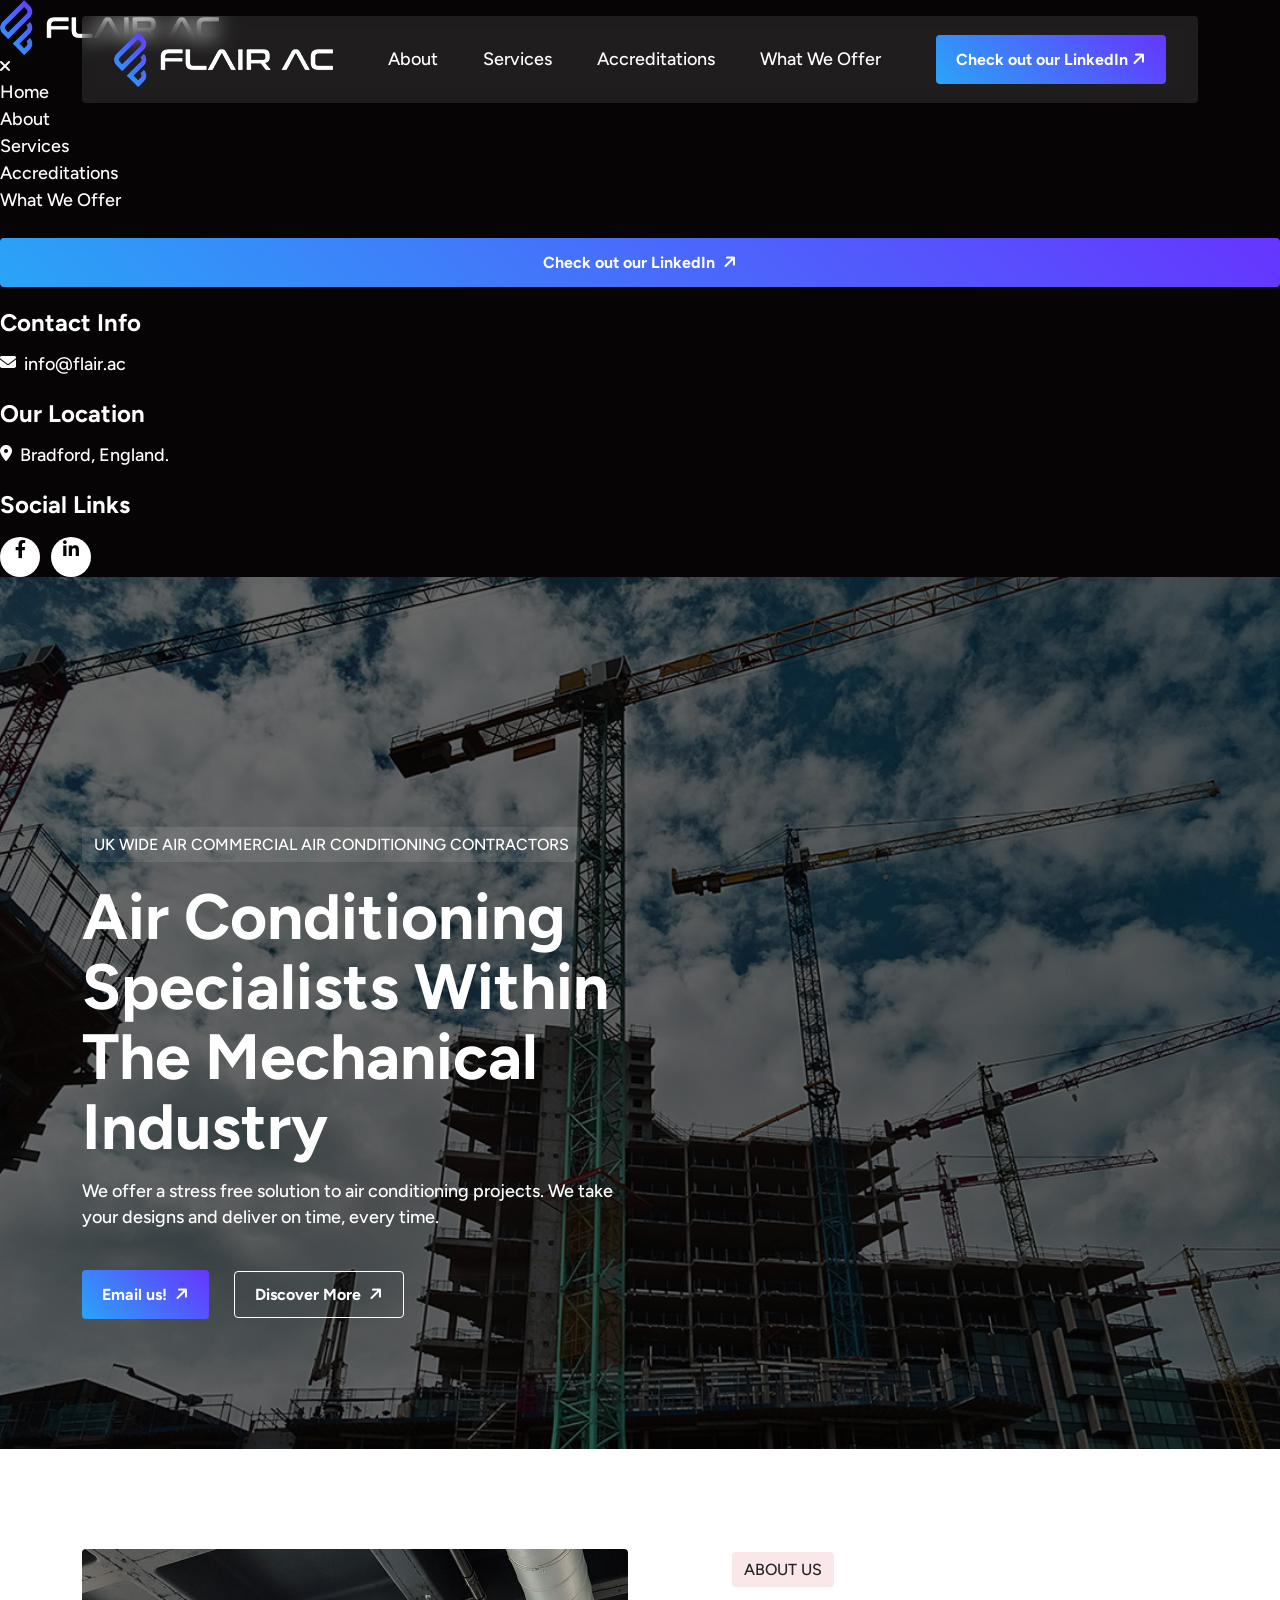
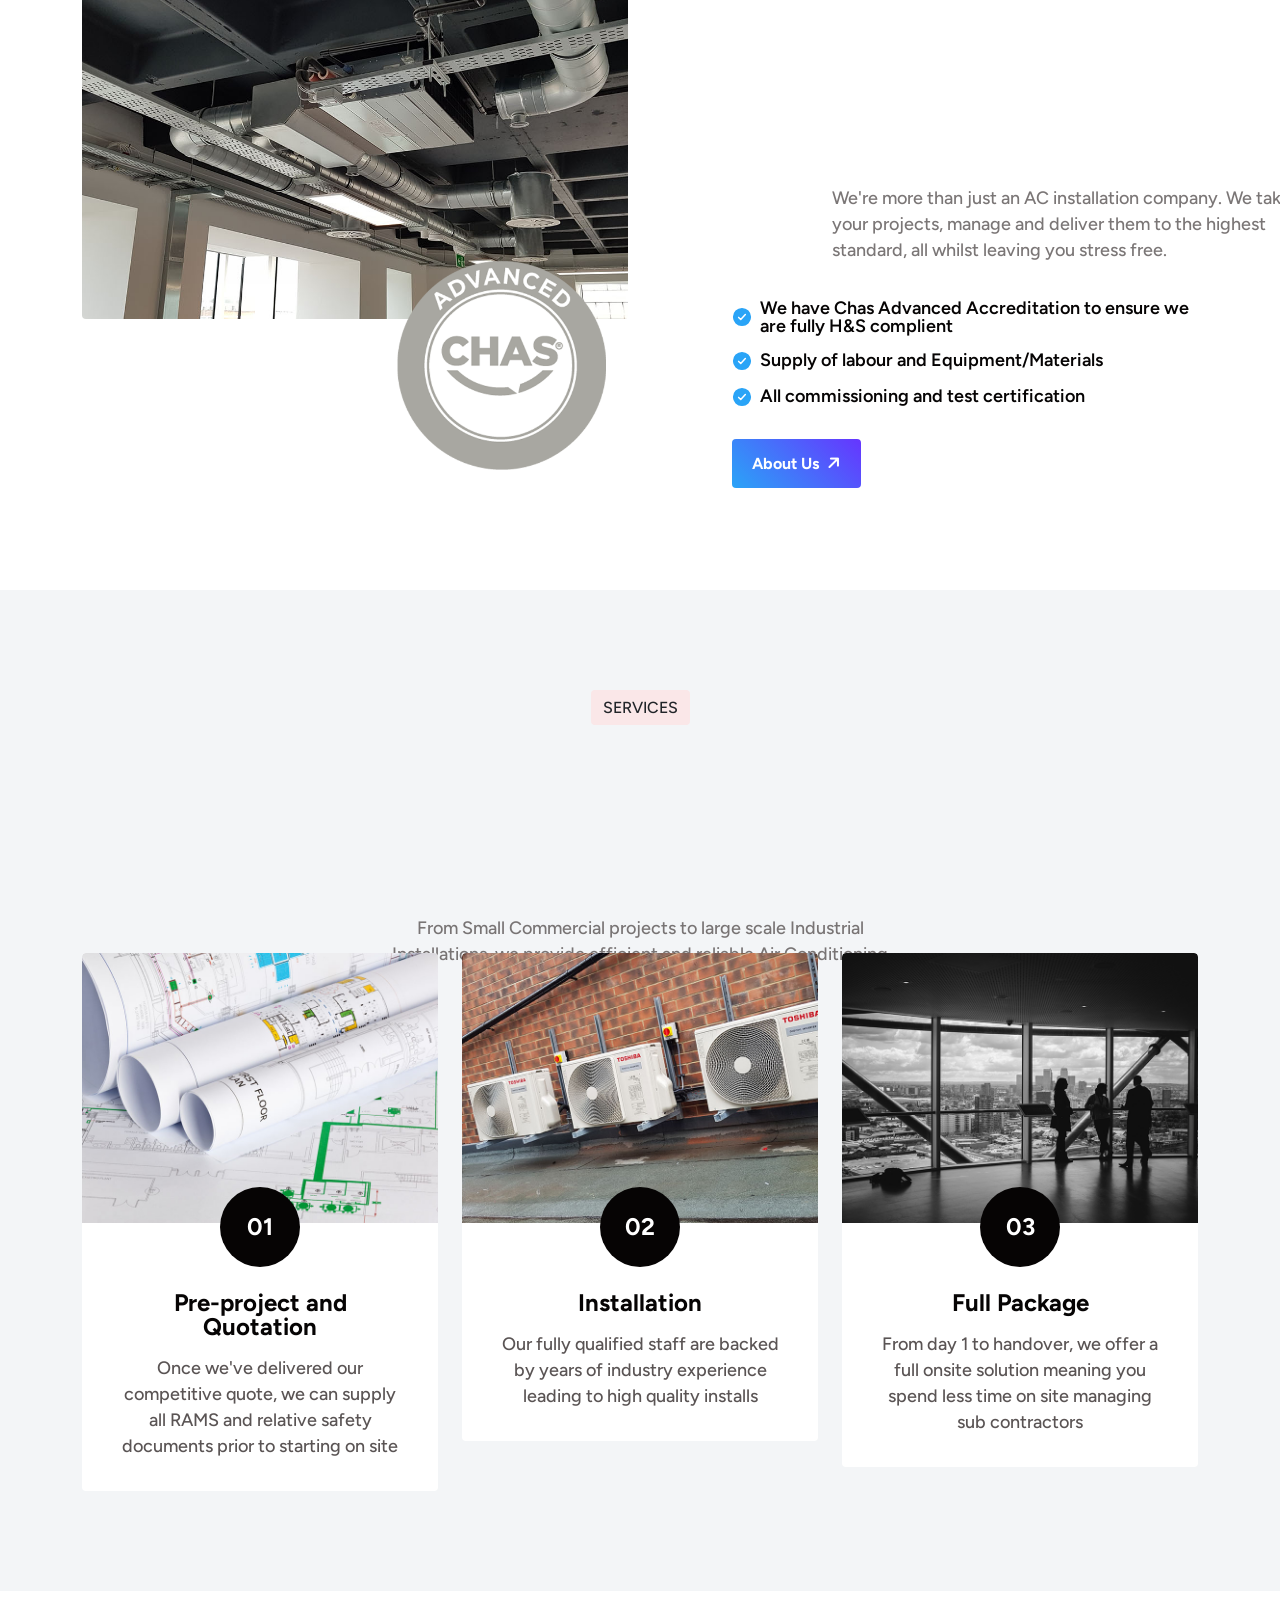
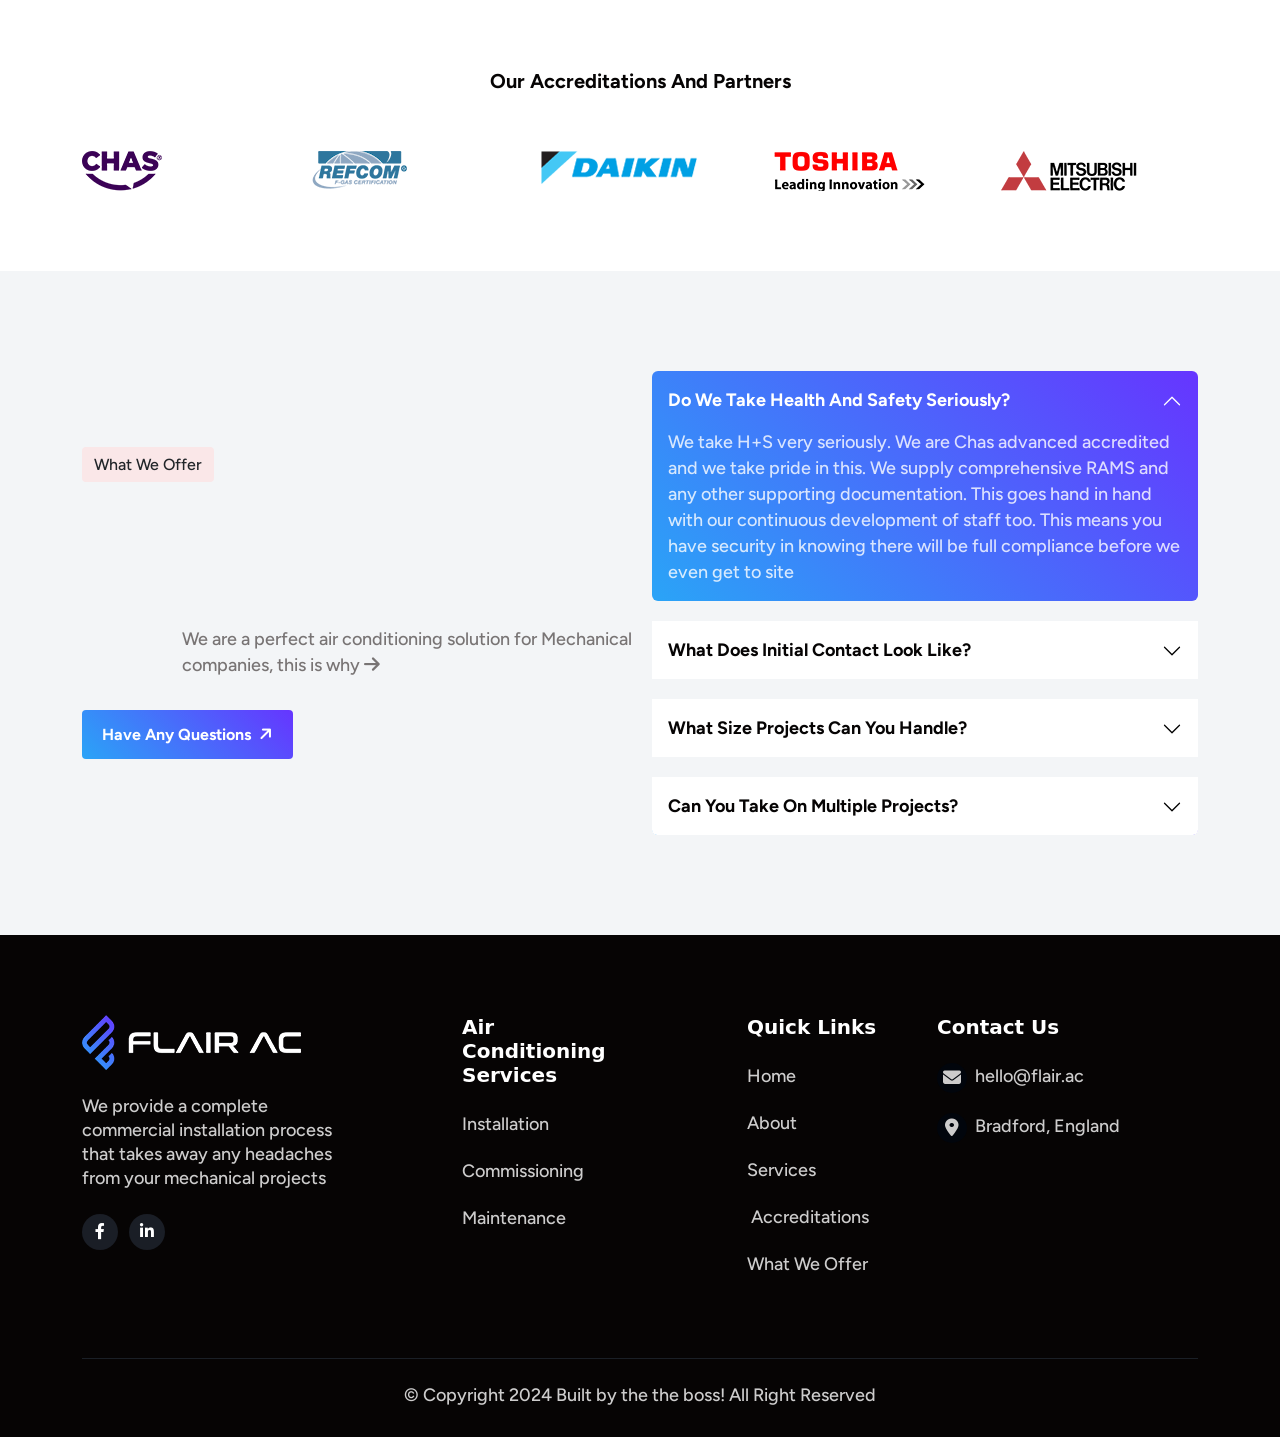
==== commit 3d46883a: "updates index" ====
--- a/single-index1.html
+++ b/single-index1.html
@@ -6,7 +6,7 @@
      <title>Flair AC - Air Conditioning</title>
 
      <!--=====FAB ICON=======-->
-    <link rel="shortcut icon" href="assets/img/logo/FlairFav.png" type="image/x-icon">
+    <link rel="shortcut icon" href="assets/img/logo/fav-icon-flair.png" type="image/x-icon">
 
     <!--===== CSS LINK =======-->
     <link rel="stylesheet" href="assets/css/plugins/bootstrap.min.css">
@@ -53,20 +53,19 @@
             <nav id="navbar-example2" class="navbar">
             <div class="header-elements">
               <div class="site-logo">
-                <a href="index.html"><img src="assets/img/logo/WebLogo1.png" alt=""></a>
+                <a href="#header"><img src="assets/img/logo/WebLogo1.png" alt=""></a>
               </div>
               <div class="main-menu">
                 <ul>
                   <li class="nav-item"><a href="#about" class="nav-link active"><span>About</span></a></li>
                   <li class="nav-item"><a href="#service" class="nav-link"><span>Services</span></a></li>
-                  <li class="nav-item"><a href="#work" class="nav-link"><span>Works</span></a></li>
-                  <li class="nav-item"><a href="#testimonial" class="nav-link"><span>Testimonials</span></a></li>
-                  <li class="nav-item"><a href="#team" class="nav-link"><span>Team</span></a></li>
-                  <li class="nav-item"><a href="#blog" class="nav-link"><span>Blogs</span></a></li> 
+                  <li class="nav-item"><a href="#accreditation" class="nav-link"><span>Accreditations</span></a></li>
+                  <li class="nav-item"><a href="#offer" class="nav-link"><span>What We Offer</span></a></li>
+                  
                 </ul>
               </div>
               <div class="btn-area">
-                <a href="contact.html" class="header-btn1">Contact Us <i class="fa-solid fa-arrow-right"></i></a>
+                <a href="https://www.linkedin.com/company/flairac" class="header-btn1">Check out our LinkedIn<i class="fa-solid fa-arrow-right"></i></a>
               </div>
             </div>
             </nav>
@@ -83,7 +82,7 @@
     <div class="col-12">
       <div class="mobile-header-elements">
         <div class="mobile-logo">
-          <a href="index.html"><img src="assets/img/logo/WebLogo1.png" alt=""></a>
+          <a href="#header"><img src="assets/img/logo/WebLogo1.png" alt=""></a>
         </div>
         <div class="mobile-nav-icon dots-menu">
           <i class="fa-solid fa-bars"></i>
@@ -105,16 +104,14 @@
   <div class="mobile-nav mobile-nav1">
     <ul class="mobile-nav-list nav-list1">
       <li><a href="#" >Home </a></li>
-      <li class="nav-item"><a href="#about" class="nav-link active"><span>About</span></a></li>
-      <li class="nav-item"><a href="#service" class="nav-link"><span>Services</span></a></li>
-      <li class="nav-item"><a href="#work" class="nav-link"><span>Works</span></a></li>
-      <li class="nav-item"><a href="#testimonial" class="nav-link"><span>Testimonials</span></a></li>
-      <li class="nav-item"><a href="#team" class="nav-link"><span>Team</span></a></li>
-      <li class="nav-item"><a href="#blog" class="nav-link"><span>Blogs</span></a></li> 
+                  <li class="nav-item"><a href="#about" class="nav-link active"><span>About</span></a></li>
+                  <li class="nav-item"><a href="#service" class="nav-link"><span>Services</span></a></li>
+                  <li class="nav-item"><a href="#accreditation" class="nav-link"><span>Accreditations</span></a></li>
+                  <li class="nav-item"><a href="#offer" class="nav-link"><span>What We Offer</span></a></li> 
     </ul>
 
     <div class="allmobilesection">
-      <a href="contact.html"  class="header-btn1">Get Started <i class="fa-solid fa-arrow-right"></i></a>
+      <a href="https://www.linkedin.com/company/flairac"  class="header-btn1">Check out our LinkedIn <i class="fa-solid fa-arrow-right"></i></a>
       <div class="single-footer">
         <h3>Contact Info</h3>
         <div class="footer1-contact-info">
@@ -136,7 +133,7 @@
                 <i class="fa-solid fa-location-dot"></i>
               </div>
               <div class="contact-info-text">
-                <a href="mailto:info@example.com" >Bradford, England.</a>
+                <a>Bradford, England.</a>
               </div>
             </div>
 
@@ -146,9 +143,8 @@
             
             <div class="social-links-mobile-menu">
               <ul>
-                <li><a href="#"><i class="fa-brands fa-facebook-f"></i></a></li>
-                <li><a href="#"><i class="fa-brands fa-instagram"></i></a></li>
-                <li><a href="#"><i class="fa-brands fa-linkedin-in"></i></a></li>
+                <li><a href="https://www.facebook.com/flairac"><i class="fa-brands fa-facebook-f"></i></a></li>
+                <li><a href="https://www.linkedin.com/company/flairac"><i class="fa-brands fa-linkedin-in"></i></a></li>
               </ul>
             </div>
           </div>
@@ -169,10 +165,10 @@
           <div class="hero-heading-area heading1">
             <h5>UK WIDE AIR COMMERCIAL AIR CONDITIONING CONTRACTORS</h5>
             <h1 class="main-heading">Air Conditioning specialists within the mechanical industry</h1>
-            <p class="pera">Whether you're a homeowner, business owner, or community leader, a we're here to light up your life with sustainable energy solutions that.</p>
+            <p class="pera">We offer a stress free solution to air conditioning projects. We take your designs and deliver on time, every time.</p>
             <div class="btn-area">
-              <a href="contact.html" class="header-btn1">Get In Touch <i class="fa-solid fa-arrow-right"></i></a>
-              <a href="contact.html" class="header-btn2">Discover More <i class="fa-solid fa-arrow-right"></i></a>
+              <a href="mailto:hello@flair.ac" class="header-btn1">Email us! <i class="fa-solid fa-arrow-right"></i></a>
+              <a href="#offer" class="header-btn2">Discover More <i class="fa-solid fa-arrow-right"></i></a>
             </div>
             <!--<div class="header-bottom-images">
               <div class="img1">
@@ -209,7 +205,7 @@
             <img src="assets/img/logo/img1140.jpg" alt="">
           </div>
           <div class="img2" data-aos="zoom-out" data-aos-duration="1100">
-            <img src="assets/img/all-images/about-img2.png" alt="">
+            <img src="assets/img/logo/Advanced-Badge.png" alt="">
           </div>
           <div class="conter-area" data-aos="zoom-out" data-aos-duration="1200">
             <h3><span class="counter">12</span></h3>
@@ -225,13 +221,13 @@
           <p data-aos="fade-left" data-aos-duration="1000">We're more than just an AC installation company. We take your projects, manage and deliver them to the highest standard, all whilst leaving you stress free.</p>
           <div class="space10"></div>
           <ul data-aos="fade-left" data-aos-duration="1100">
-            <li><img src="assets/img/icons/check1.svg" alt="">Fully H&S complient including our own RAMS</li>
+            <li><img src="assets/img/icons/check1.svg" alt="">We have Chas Advanced Accreditation to ensure we are fully H&S complient</li>
             <li><img src="assets/img/icons/check1.svg" alt="">Supply of labour and Equipment/Materials</li>
             <li><img src="assets/img/icons/check1.svg" alt="">All commissioning and test certification</li>
           </ul>
 
           <div class="btn-area" data-aos="fade-left" data-aos-duration="1200">
-            <a href="about.html" class="header-btn1">About Us <i class="fa-solid fa-arrow-right"></i></a>
+            <a href="#offer" class="header-btn1">About Us <i class="fa-solid fa-arrow-right"></i></a>
           </div>
         </div>
       </div>
@@ -261,8 +257,8 @@
           </div>
           <div class="content-area">
             <h3>01</h3>
-            <a href="service-single.html">Planning and Quotation</a>
-            <p>Explore our range of services below & discover how you power your life</p>
+            <a>Pre-project and Quotation</a>
+            <p>Once we've delivered our competitive quote, we can supply all RAMS and relative safety documents prior to starting on site</p>
             
           </div>
         </div>
@@ -275,8 +271,8 @@
           </div>
           <div class="content-area">
             <h3>02</h3>
-            <a href="service-single.html">Installation</a>
-            <p>With cutting-edge technology & industry expertise, we empower</p>
+            <a>Installation</a>
+            <p>Our fully qualified staff are backed by years of industry experience leading to high quality installs </p>
             
           </div>
         </div>
@@ -285,12 +281,12 @@
       <div class="col-lg-4 col-md-6" data-aos="zoom-out" data-aos-duration="1200">
         <div class="service-auhtor-boxarea">
           <div class="img1">
-            <img src="assets/img/all-images/service-img3.png" alt="">
+            <img src="assets/img/logo/comms5.png" alt="">
           </div>
           <div class="content-area">
             <h3>03</h3>
-            <a href="service-single.html">Commissioning</a>
-            <p> Our team of experts is committed to delivering high-quality services</p>
+            <a>Full Package</a>
+            <p id="accreditation">From day 1 to handover, we offer a full onsite solution meaning you spend less time on site managing sub contractors</p>
             
           </div>
         </div>
@@ -300,670 +296,9 @@
 </div>
 <!--===== SERVICE AREA ENDS =======-->
 
-<!--===== WORK AREA STARTS =======--
-<div class="work1-section-area sp1" id="work">
-  <div class="container">
-    <div class="row">
-      <div class="col-lg-4">
-        <div class="work-header-area heading2">
-          <h5 data-aos="fade-left" data-aos-duration="800">How it work</h5>
-          <h2 class="tg-element-title">How to Work Our Electricity Service</h2>
-          <p data-aos="fade-left" data-aos-duration="1000">Throughout the process, transparency & communication, keeping you informed.</p>
-
-          <div class="tabs-list">
-            <ul class="nav nav-pills" id="pills-tab" role="tablist">
-              <li class="nav-item" role="presentation" data-aos="fade-left" data-aos-duration="800">
-                <button class="nav-link active" id="pills-work1-tab" data-bs-toggle="pill" data-bs-target="#pills-work1" type="button" role="tab" aria-controls="pills-work1" aria-selected="true">
-                  <span class="workicons"><img src="assets/img/icons/work1.svg" alt=""></span>
-                  <span class="worktext">Power Path Unveiling Our Process</span>
-                </button>
-              </li>
-              <li class="nav-item" role="presentation" data-aos="fade-left" data-aos-duration="1000">
-                <button class="nav-link" id="pills-work2-tab" data-bs-toggle="pill" data-bs-target="#pills-work2" type="button" role="tab" aria-controls="pills-work2" aria-selected="false">
-                  <span class="workicons"><img src="assets/img/icons/work2.svg" alt=""></span>
-                  <span class="worktext">Electro Flow Decoding Our Method</span>
-                </button>
-              </li>
-              <li class="nav-item" role="presentation" data-aos="fade-left" data-aos-duration="1200">
-                <button class="nav-link" id="pills-work3-tab" data-bs-toggle="pill" data-bs-target="#pills-work3" type="button" role="tab" aria-controls="pills-work3" aria-selected="false">
-                  <span class="workicons"><img src="assets/img/icons/work3.svg" alt=""></span>
-                  <span class="worktext">Energetic Engine Behind Scenes</span>
-                </button>
-              </li>
-              <li class="nav-item" role="presentation" data-aos="fade-left" data-aos-duration="1400">
-                <button class="nav-link" id="pills-work4-tab" data-bs-toggle="pill" data-bs-target="#pills-work4" type="button" role="tab" aria-controls="pills-work4" aria-selected="false">
-                  <span class="workicons"><img src="assets/img/icons/work4.svg" alt=""></span>
-                  <span class="worktext">Watt Works Discover Operations</span>
-                </button>
-              </li>
-            </ul>
-          </div>
-        </div>
-      </div>
-
-      <div class="col-lg-8">
-        <div class="works-author-area">
-          <div class="tab-content" id="pills-tabContent">
-            <div class="tab-pane fade show active" id="pills-work1" role="tabpanel" aria-labelledby="pills-work1-tab" tabindex="0">
-              <div class="works-side-area">
-                <div class="images">
-                  <img src="assets/img/all-images/work-img1.png" alt="">
-                </div>
-                <div class="content-area">
-                  <a href="case-single.html" class="power tg-element-title">Power Path Unveiling Our Process</a>
-                  <p>Our process begins with a thorough assessment of  energy needs and goals. Once we understand your requirements, we work closely with you to develop.</p>
-                  <div class="btn-area">
-                    <a href="case-single.html" class="header-btn1">Book A Consulation <i class="fa-solid fa-arrow-right"></i></a>
-                  </div>
-                </div>
-              </div>
-            </div>
-            <div class="tab-pane fade" id="pills-work2" role="tabpanel" aria-labelledby="pills-work2-tab" tabindex="0">
-              <div class="works-side-area">
-                <div class="images">
-                  <img src="assets/img/all-images/work-img1.png" alt="">
-                </div>
-                <div class="content-area">
-                  <a href="case-single.html" class="power tg-element-title">Power Path Unveiling Our Process</a>
-                  <p>Our process begins with a thorough assessment of  energy needs and goals. Once we understand your requirements, we work closely with you to develop.</p>
-                  <div class="btn-area">
-                    <a href="case-single.html" class="header-btn1">Book A Consulation <i class="fa-solid fa-arrow-right"></i></a>
-                  </div>
-                </div>
-              </div>
-            </div>
-            <div class="tab-pane fade" id="pills-work3" role="tabpanel" aria-labelledby="pills-work3-tab" tabindex="0">
-              <div class="works-side-area">
-                <div class="images">
-                  <img src="assets/img/all-images/work-img1.png" alt="">
-                </div>
-                <div class="content-area">
-                  <a href="case-single.html" class="power tg-element-title">Power Path Unveiling Our Process</a>
-                  <p>Our process begins with a thorough assessment of  energy needs and goals. Once we understand your requirements, we work closely with you to develop.</p>
-                  <div class="btn-area">
-                    <a href="case-single.html" class="header-btn1">Book A Consulation <i class="fa-solid fa-arrow-right"></i></a>
-                  </div>
-                </div>
-              </div>
-            </div>
-            <div class="tab-pane fade" id="pills-work4" role="tabpanel" aria-labelledby="pills-work4-tab" tabindex="0">
-              <div class="works-side-area">
-                <div class="images">
-                  <img src="assets/img/all-images/work-img1.png" alt="">
-                </div>
-                <div class="content-area">
-                  <a href="case-single.html" class="power tg-element-title">Power Path Unveiling Our Process</a>
-                  <p>Our process begins with a thorough assessment of  energy needs and goals. Once we understand your requirements, we work closely with you to develop.</p>
-                  <div class="btn-area">
-                    <a href="case-single.html" class="header-btn1">Book A Consulation <i class="fa-solid fa-arrow-right"></i></a>
-                  </div>
-                </div>
-              </div>
-            </div>
-          </div>
-        </div>
-      </div>
-    </div>
-  </div>
-</div>
---===== WORK AREA ENDS =======-->
-
-<!--===== TESTIMONIAL AREA STARTS =======
-<div class="testimonial1-section-area sp1" id="testimonial">
-  <div class="container">
-    <div class="row">
-      <div class="col-lg-4">
-        <div class="testimonial-header heading2">
-          <h5 data-aos="fade-left" data-aos-duration="800">Testimonials</h5>
-          <h2 class="tg-element-title">Powerful Praise Hear from Our Customers</h2>
-          <p data-aos="fade-left" data-aos-duration="1000">We take pride in providing top-notch <br class="d-lg-block d-none"> electricity services that exceed our <br class="d-lg-block d-none"> customers' expectations.</p>
-          <div class="btn-area" data-aos="fade-left" data-aos-duration="1200">
-            <a href="testimonials.html" class="header-btn1">View all reviews <i class="fa-solid fa-arrow-right"></i></a>
-          </div>
-        </div>
-      </div>
-
-      <div class="col-lg-8">
-        <div class="testimonial-vertical-slider">
-          <div class="row">
-            <div class="col-lg-10">
-                <div class="slider-galeria">
-                  <div class="testimonial3-slider-content-area">
-                    <div class="testimonial3-author-area">
-                      <ul>
-                        <li><a href=""><i class="fa-solid fa-star"></i></a></li>
-                        <li><a href=""><i class="fa-solid fa-star"></i></a></li>
-                        <li><a href=""><i class="fa-solid fa-star"></i></a></li>
-                        <li><a href=""><i class="fa-solid fa-star"></i></a></li>
-                        <li><a href=""><i class="fa-solid fa-star"></i></a></li>
-                      </ul>
-                      <img src="assets/img/icons/quito1.svg" alt="" class="quito1">
-                    <p>“But don't just take our word for it – hear what our best satisfied customers have to say! From homeowners to businesses, our clients have experienced the difference our services make in their daily lives. Discover how to work we've helped businesses thrive client.</p>
-                  </div>
-                    <div class="testimonial1-man-info-area">
-                      <div class="mans-img">
-                        <img src="assets/img/all-images/testimonial-img2.png" alt="">
-                      </div>
-                      <div class="man-text">
-                        <a href="team.html">Shakib Mahmud</a>
-                        <p>Happy Client</p>
-                      </div>
-                    </div>
-                  </div>
-                  <div class="testimonial3-slider-content-area">
-                    <div class="testimonial3-author-area">
-                      <ul>
-                        <li><a href=""><i class="fa-solid fa-star"></i></a></li>
-                        <li><a href=""><i class="fa-solid fa-star"></i></a></li>
-                        <li><a href=""><i class="fa-solid fa-star"></i></a></li>
-                        <li><a href=""><i class="fa-solid fa-star"></i></a></li>
-                        <li><a href=""><i class="fa-solid fa-star"></i></a></li>
-                      </ul>
-                      <img src="assets/img/icons/quito1.svg" alt="" class="quito1">
-                    <p>“But don't just take our word for it – hear what our best satisfied customers have to say! From homeowners to businesses, our clients have experienced the difference our services make in their daily lives. Discover how to work we've helped businesses thrive client.</p>
-                  </div>
-                    <div class="testimonial1-man-info-area">
-                      <div class="mans-img">
-                        <img src="assets/img/all-images/testimonial-img3.png" alt="">
-                      </div>
-                      <div class="man-text">
-                        <a href="team.html">Shakib Mahmud</a>
-                        <p>Happy Client</p>
-                      </div>
-                    </div>
-                  </div>
-                  <div class="testimonial3-slider-content-area">
-                    <div class="testimonial3-author-area">
-                      <ul>
-                        <li><a href=""><i class="fa-solid fa-star"></i></a></li>
-                        <li><a href=""><i class="fa-solid fa-star"></i></a></li>
-                        <li><a href=""><i class="fa-solid fa-star"></i></a></li>
-                        <li><a href=""><i class="fa-solid fa-star"></i></a></li>
-                        <li><a href=""><i class="fa-solid fa-star"></i></a></li>
-                      </ul>
-                      <img src="assets/img/icons/quito1.svg" alt="" class="quito1">
-                    <p>“But don't just take our word for it – hear what our best satisfied customers have to say! From homeowners to businesses, our clients have experienced the difference our services make in their daily lives. Discover how to work we've helped businesses thrive client.</p>
-                  </div>
-                    <div class="testimonial1-man-info-area">
-                      <div class="mans-img">
-                        <img src="assets/img/all-images/testimonial-img4.png" alt="">
-                      </div>
-                      <div class="man-text">
-                        <a href="team.html">Shakib Mahmud</a>
-                        <p>Happy Client</p>
-                      </div>
-                    </div>
-                  </div>
-                  <div class="testimonial3-slider-content-area">
-                    <div class="testimonial3-author-area">
-                      <ul>
-                        <li><a href=""><i class="fa-solid fa-star"></i></a></li>
-                        <li><a href=""><i class="fa-solid fa-star"></i></a></li>
-                        <li><a href=""><i class="fa-solid fa-star"></i></a></li>
-                        <li><a href=""><i class="fa-solid fa-star"></i></a></li>
-                        <li><a href=""><i class="fa-solid fa-star"></i></a></li>
-                      </ul>
-                      <img src="assets/img/icons/quito1.svg" alt="" class="quito1">
-                    <p>“But don't just take our word for it – hear what our best satisfied customers have to say! From homeowners to businesses, our clients have experienced the difference our services make in their daily lives. Discover how to work we've helped businesses thrive client.</p>
-                  </div>
-                    <div class="testimonial1-man-info-area">
-                      <div class="mans-img">
-                        <img src="assets/img/all-images/testimonial-img5.png" alt="">
-                      </div>
-                      <div class="man-text">
-                        <a href="team.html">Shakib Mahmud</a>
-                        <p>Happy Client</p>
-                      </div>
-                    </div>
-                  </div>
-                  <div class="testimonial3-slider-content-area">
-                    <div class="testimonial3-author-area">
-                      <ul>
-                        <li><a href=""><i class="fa-solid fa-star"></i></a></li>
-                        <li><a href=""><i class="fa-solid fa-star"></i></a></li>
-                        <li><a href=""><i class="fa-solid fa-star"></i></a></li>
-                        <li><a href=""><i class="fa-solid fa-star"></i></a></li>
-                        <li><a href=""><i class="fa-solid fa-star"></i></a></li>
-                      </ul>
-                      <img src="assets/img/icons/quito1.svg" alt="" class="quito1">
-                    <p>“But don't just take our word for it – hear what our best satisfied customers have to say! From homeowners to businesses, our clients have experienced the difference our services make in their daily lives. Discover how to work we've helped businesses thrive client.</p>
-                  </div>
-                    <div class="testimonial1-man-info-area">
-                      <div class="mans-img">
-                        <img src="assets/img/all-images/testimonial-img1.png" alt="">
-                      </div>
-                      <div class="man-text">
-                        <a href="team.html">Shakib Mahmud</a>
-                        <p>Happy Client</p>
-                      </div>
-                    </div>
-                  </div>
-     
-                  <div class="testimonial3-slider-content-area">
-                    <div class="testimonial3-author-area">
-                      <ul>
-                        <li><a href=""><i class="fa-solid fa-star"></i></a></li>
-                        <li><a href=""><i class="fa-solid fa-star"></i></a></li>
-                        <li><a href=""><i class="fa-solid fa-star"></i></a></li>
-                        <li><a href=""><i class="fa-solid fa-star"></i></a></li>
-                        <li><a href=""><i class="fa-solid fa-star"></i></a></li>
-                      </ul>
-                      <img src="assets/img/icons/quito1.svg" alt="" class="quito1">
-                    <p>“But don't just take our word for it – hear what our best satisfied customers have to say! From homeowners to businesses, our clients have experienced the difference our services make in their daily lives. Discover how to work we've helped businesses thrive client.</p>
-                  </div>
-                    <div class="testimonial1-man-info-area">
-                      <div class="mans-img">
-                        <img src="assets/img/all-images/testimonial-img2.png" alt="">
-                      </div>
-                      <div class="man-text">
-                        <a href="team.html">Shakib Mahmud</a>
-                        <p>Happy Client</p>
-                      </div>
-                    </div>
-                  </div>
-     
-                  <div class="testimonial3-slider-content-area">
-                    <div class="testimonial3-author-area">
-                      <ul>
-                        <li><a href=""><i class="fa-solid fa-star"></i></a></li>
-                        <li><a href=""><i class="fa-solid fa-star"></i></a></li>
-                        <li><a href=""><i class="fa-solid fa-star"></i></a></li>
-                        <li><a href=""><i class="fa-solid fa-star"></i></a></li>
-                        <li><a href=""><i class="fa-solid fa-star"></i></a></li>
-                      </ul>
-                      <img src="assets/img/icons/quito1.svg" alt="" class="quito1">
-                    <p>“But don't just take our word for it – hear what our best satisfied customers have to say! From homeowners to businesses, our clients have experienced the difference our services make in their daily lives. Discover how to work we've helped businesses thrive client.</p>
-                  </div>
-                    <div class="testimonial1-man-info-area">
-                      <div class="mans-img">
-                        <img src="assets/img/all-images/testimonial-img3.png" alt="">
-                      </div>
-                      <div class="man-text">
-                        <a href="team.html">Shakib Mahmud</a>
-                        <p>Happy Client</p>
-                      </div>
-                    </div>
-                  </div>
-     
-                  <div class="testimonial3-slider-content-area">
-                    <div class="testimonial3-author-area">
-                      <ul>
-                        <li><a href=""><i class="fa-solid fa-star"></i></a></li>
-                        <li><a href=""><i class="fa-solid fa-star"></i></a></li>
-                        <li><a href=""><i class="fa-solid fa-star"></i></a></li>
-                        <li><a href=""><i class="fa-solid fa-star"></i></a></li>
-                        <li><a href=""><i class="fa-solid fa-star"></i></a></li>
-                      </ul>
-                      <img src="assets/img/icons/quito1.svg" alt="" class="quito1">
-                    <p>“But don't just take our word for it – hear what our best satisfied customers have to say! From homeowners to businesses, our clients have experienced the difference our services make in their daily lives. Discover how to work we've helped businesses thrive client.</p>
-                  </div>
-                    <div class="testimonial1-man-info-area">
-                      <div class="mans-img">
-                        <img src="assets/img/all-images/testimonial-img4.png" alt="">
-                      </div>
-                      <div class="man-text">
-                        <a href="team.html">Shakib Mahmud</a>
-                        <p>Happy Client</p>
-                      </div>
-                    </div>
-                  </div>
-     
-                  <div class="testimonial3-slider-content-area">
-                    <div class="testimonial3-author-area">
-                      <ul>
-                        <li><a href=""><i class="fa-solid fa-star"></i></a></li>
-                        <li><a href=""><i class="fa-solid fa-star"></i></a></li>
-                        <li><a href=""><i class="fa-solid fa-star"></i></a></li>
-                        <li><a href=""><i class="fa-solid fa-star"></i></a></li>
-                        <li><a href=""><i class="fa-solid fa-star"></i></a></li>
-                      </ul>
-                      <img src="assets/img/icons/quito1.svg" alt="" class="quito1">
-                    <p>“But don't just take our word for it – hear what our best satisfied customers have to say! From homeowners to businesses, our clients have experienced the difference our services make in their daily lives. Discover how to work we've helped businesses thrive client.</p>
-                  </div>
-                    <div class="testimonial1-man-info-area">
-                      <div class="mans-img">
-                        <img src="assets/img/all-images/testimonial-img5.png" alt="">
-                      </div>
-                      <div class="man-text">
-                        <a href="team.html">Shakib Mahmud</a>
-                        <p>Happy Client</p>
-                      </div>
-                    </div>
-                  </div>
-     
-                  <div class="testimonial3-slider-content-area">
-                    <div class="testimonial3-author-area">
-                      <ul>
-                        <li><a href=""><i class="fa-solid fa-star"></i></a></li>
-                        <li><a href=""><i class="fa-solid fa-star"></i></a></li>
-                        <li><a href=""><i class="fa-solid fa-star"></i></a></li>
-                        <li><a href=""><i class="fa-solid fa-star"></i></a></li>
-                        <li><a href=""><i class="fa-solid fa-star"></i></a></li>
-                      </ul>
-                      <img src="assets/img/icons/quito1.svg" alt="" class="quito1">
-                    <p>“But don't just take our word for it – hear what our best satisfied customers have to say! From homeowners to businesses, our clients have experienced the difference our services make in their daily lives. Discover how to work we've helped businesses thrive client.</p>
-                  </div>
-                    <div class="testimonial1-man-info-area">
-                      <div class="mans-img">
-                        <img src="assets/img/all-images/testimonial-img2.png" alt="">
-                      </div>
-                      <div class="man-text">
-                        <a href="team.html">Shakib Mahmud</a>
-                        <p>Happy Client</p>
-                      </div>
-                    </div>
-                  </div>
-     
-                  <div class="testimonial3-slider-content-area">
-                    <div class="testimonial3-author-area">
-                      <ul>
-                        <li><a href=""><i class="fa-solid fa-star"></i></a></li>
-                        <li><a href=""><i class="fa-solid fa-star"></i></a></li>
-                        <li><a href=""><i class="fa-solid fa-star"></i></a></li>
-                        <li><a href=""><i class="fa-solid fa-star"></i></a></li>
-                        <li><a href=""><i class="fa-solid fa-star"></i></a></li>
-                      </ul>
-                      <img src="assets/img/icons/quito1.svg" alt="" class="quito1">
-                    <p>“But don't just take our word for it – hear what our best satisfied customers have to say! From homeowners to businesses, our clients have experienced the difference our services make in their daily lives. Discover how to work we've helped businesses thrive client.</p>
-                  </div>
-                    <div class="testimonial1-man-info-area">
-                      <div class="mans-img">
-                        <img src="assets/img/all-images/testimonial-img1.png" alt="">
-                      </div>
-                      <div class="man-text">
-                        <a href="team.html">Shakib Mahmud</a>
-                        <p>Happy Client</p>
-                      </div>
-                    </div>
-                  </div>
-     
-                  <div class="testimonial3-slider-content-area">
-                    <div class="testimonial3-author-area">
-                      <ul>
-                        <li><a href=""><i class="fa-solid fa-star"></i></a></li>
-                        <li><a href=""><i class="fa-solid fa-star"></i></a></li>
-                        <li><a href=""><i class="fa-solid fa-star"></i></a></li>
-                        <li><a href=""><i class="fa-solid fa-star"></i></a></li>
-                        <li><a href=""><i class="fa-solid fa-star"></i></a></li>
-                      </ul>
-                      <img src="assets/img/icons/quito1.svg" alt="" class="quito1">
-                    <p>“But don't just take our word for it – hear what our best satisfied customers have to say! From homeowners to businesses, our clients have experienced the difference our services make in their daily lives. Discover how to work we've helped businesses thrive client.</p>
-                  </div>
-                    <div class="testimonial1-man-info-area">
-                      <div class="mans-img">
-                        <img src="assets/img/all-images/testimonial-img2.png" alt="">
-                      </div>
-                      <div class="man-text">
-                        <a href="team.html">Shakib Mahmud</a>
-                        <p>Happy Client</p>
-                      </div>
-                    </div>
-                  </div>
-     
-                  <div class="testimonial3-slider-content-area">
-                    <div class="testimonial3-author-area">
-                      <ul>
-                        <li><a href=""><i class="fa-solid fa-star"></i></a></li>
-                        <li><a href=""><i class="fa-solid fa-star"></i></a></li>
-                        <li><a href=""><i class="fa-solid fa-star"></i></a></li>
-                        <li><a href=""><i class="fa-solid fa-star"></i></a></li>
-                        <li><a href=""><i class="fa-solid fa-star"></i></a></li>
-                      </ul>
-                      <img src="assets/img/icons/quito1.svg" alt="" class="quito1">
-                    <p>“But don't just take our word for it – hear what our best satisfied customers have to say! From homeowners to businesses, our clients have experienced the difference our services make in their daily lives. Discover how to work we've helped businesses thrive client.</p>
-                  </div>
-                    <div class="testimonial1-man-info-area">
-                      <div class="mans-img">
-                        <img src="assets/img/all-images/testimonial-img3.png" alt="">
-                      </div>
-                      <div class="man-text">
-                        <a href="team.html">Shakib Mahmud</a>
-                        <p>Happy Client</p>
-                      </div>
-                    </div>
-                  </div>
-     
-                  <div class="testimonial3-slider-content-area">
-                    <div class="testimonial3-author-area">
-                      <ul>
-                        <li><a href=""><i class="fa-solid fa-star"></i></a></li>
-                        <li><a href=""><i class="fa-solid fa-star"></i></a></li>
-                        <li><a href=""><i class="fa-solid fa-star"></i></a></li>
-                        <li><a href=""><i class="fa-solid fa-star"></i></a></li>
-                        <li><a href=""><i class="fa-solid fa-star"></i></a></li>
-                      </ul>
-                      <img src="assets/img/icons/quito1.svg" alt="" class="quito1">
-                    <p>“But don't just take our word for it – hear what our best satisfied customers have to say! From homeowners to businesses, our clients have experienced the difference our services make in their daily lives. Discover how to work we've helped businesses thrive client.</p>
-                  </div>
-                    <div class="testimonial1-man-info-area">
-                      <div class="mans-img">
-                        <img src="assets/img/all-images/testimonial-img4.png" alt="">
-                      </div>
-                      <div class="man-text">
-                        <a href="team.html">Shakib Mahmud</a>
-                        <p>Happy Client</p>
-                      </div>
-                    </div>
-                  </div>
-     
-                  <div class="testimonial3-slider-content-area">
-                    <div class="testimonial3-author-area">
-                      <ul>
-                        <li><a href=""><i class="fa-solid fa-star"></i></a></li>
-                        <li><a href=""><i class="fa-solid fa-star"></i></a></li>
-                        <li><a href=""><i class="fa-solid fa-star"></i></a></li>
-                        <li><a href=""><i class="fa-solid fa-star"></i></a></li>
-                        <li><a href=""><i class="fa-solid fa-star"></i></a></li>
-                      </ul>
-                      <img src="assets/img/icons/quito1.svg" alt="" class="quito1">
-                    <p>“But don't just take our word for it – hear what our best satisfied customers have to say! From homeowners to businesses, our clients have experienced the difference our services make in their daily lives. Discover how to work we've helped businesses thrive client.</p>
-                  </div>
-                    <div class="testimonial1-man-info-area">
-                      <div class="mans-img">
-                        <img src="assets/img/all-images/testimonial-img5.png" alt="">
-                      </div>
-                      <div class="man-text">
-                        <a href="team.html">Shakib Mahmud</a>
-                        <p>Happy Client</p>
-                      </div>
-                    </div>
-                  </div>
-     
-                  <div class="testimonial3-slider-content-area">
-                    <div class="testimonial3-author-area">
-                      <ul>
-                        <li><a href=""><i class="fa-solid fa-star"></i></a></li>
-                        <li><a href=""><i class="fa-solid fa-star"></i></a></li>
-                        <li><a href=""><i class="fa-solid fa-star"></i></a></li>
-                        <li><a href=""><i class="fa-solid fa-star"></i></a></li>
-                        <li><a href=""><i class="fa-solid fa-star"></i></a></li>
-                      </ul>
-                      <img src="assets/img/icons/quito1.svg" alt="" class="quito1">
-                    <p>“But don't just take our word for it – hear what our best satisfied customers have to say! From homeowners to businesses, our clients have experienced the difference our services make in their daily lives. Discover how to work we've helped businesses thrive client.</p>
-                  </div>
-                    <div class="testimonial1-man-info-area">
-                      <div class="mans-img">
-                        <img src="assets/img/all-images/testimonial-img2.png" alt="">
-                      </div>
-                      <div class="man-text">
-                        <a href="team.html">Shakib Mahmud</a>
-                        <p>Happy Client</p>
-                      </div>
-                    </div>
-                  </div>
-                </div>
-              </div>
-              <div class="col-lg-2">
-                <div class="slider-galeria-thumbs text-center d-lg-block d-none">
-                  <div class="testimonial1-sliders-img" data-aos="fade-left" data-aos-duration="600">
-                    <img src="assets/img/all-images/testimonial-img1.png" alt="">
-                  </div>
-                  <div class="testimonial1-sliders-img" data-aos="fade-left" data-aos-duration="800">
-                    <img src="assets/img/all-images/testimonial-img5.png" alt="">
-                  </div>
-                  <div class="testimonial1-sliders-img" data-aos="fade-left" data-aos-duration="1000">
-                   <img src="assets/img/all-images/testimonial-img3.png" alt="">
-                  </div>
-                  <div class="testimonial1-sliders-img" data-aos="fade-left" data-aos-duration="1200">
-                    <img src="assets/img/all-images/testimonial-img4.png" alt="">
-                  </div>
-                  <div class="testimonial1-sliders-img" data-aos="fade-left" data-aos-duration="1400">
-                    <img src="assets/img/all-images/testimonial-img1.png" alt="">
-                  </div>
-      
-                  <div class="testimonial1-sliders-img">
-                    <img src="assets/img/all-images/testimonial-img5.png" alt="">
-                  </div>
-                  <div class="testimonial1-sliders-img">
-                    <img src="assets/img/all-images/testimonial-img5.png" alt="">
-                  </div>
-                  <div class="testimonial1-sliders-img">
-                   <img src="assets/img/all-images/testimonial-img3.png" alt="">
-                  </div>
-                  <div class="testimonial1-sliders-img">
-                    <img src="assets/img/all-images/testimonial-img4.png" alt="">
-                  </div>
-                  <div class="testimonial1-sliders-img">
-                    <img src="assets/img/all-images/testimonial-img3.png" alt="">
-                  </div>
-      
-                  <div class="testimonial1-sliders-img">
-                    <img src="assets/img/all-images/testimonial-img4.png" alt="">
-                  </div>
-                  <div class="testimonial1-sliders-img">
-                    <img src="assets/img/all-images/testimonial-img1.png" alt="">
-                  </div>
-                  <div class="testimonial1-sliders-img">
-                   <img src="assets/img/all-images/testimonial-img5.png" alt="">
-                  </div>
-                  <div class="testimonial1-sliders-img">
-                    <img src="assets/img/all-images/testimonial-img3.png" alt="">
-                  </div>
-                  <div class="testimonial1-sliders-img">
-                    <img src="assets/img/all-images/testimonial-img4.png" alt="">
-                  </div>
-                </div>
-              </div>
-        </div>
-      </div>
-    </div>
-  </div>
-</div>
-</div>
-===== TESTIMONIAL AREA ENDS =======-->
-
-<!--===== TEAM AREA STARTS =======--
-<div class="team1-section-area sp2" id="team">
-  <div class="container">
-    <div class="row">
-      <div class="col-lg-6 m-auto">
-        <div class="team-header-area heading2 text-center">
-          <h5 data-aos="fade-left" data-aos-duration="800">Our Team</h5>
-          <h2 class="tg-element-title">Electricity Service Offerings</h2>
-          <p data-aos="fade-left" data-aos-duration="1000"> From residential households to commercial enterprises, we provide reliable, efficient, and sustainable energy solutions.</p>
-        </div>
-      </div>
-    </div>
-
-    <div class="row">
-      <div class="col-lg-3 col-md-6">
-        <div class="team-auhtor-boxarea">
-          <div class="images">
-            <img src="assets/img/all-images/team-img1.png" alt="">
-            <div class="team-social-area">
-              <div class="icons">
-                <a href="#" class="plus"><i class="fa-solid fa-plus"></i></a>
-                <ul>
-                  <li><a href="#"><i class="fa-brands fa-instagram"></i></a></li>
-                  <li><a href="#"><i class="fa-brands fa-facebook-f"></i></a></li>
-                  <li><a href="#"><i class="fa-brands fa-pinterest-p"></i></a></li>
-                  <li><a href="#"><i class="fa-brands fa-youtube"></i></a></li>
-                </ul>
-              </div>
-            </div>
-          </div>
-          <div class="content-area">
-            <a href="team.html">Shoaib Bashir</a>
-            <p>Sales Manager</p>
-          </div>
-        </div>
-      </div>
-
-      <div class="col-lg-3 col-md-6">
-        <div class="team-auhtor-boxarea">
-          <div class="images">
-            <img src="assets/img/all-images/team-img2.png" alt="">
-            <div class="team-social-area">
-              <div class="icons">
-                <a href="#" class="plus"><i class="fa-solid fa-plus"></i></a>
-                <ul>
-                  <li><a href="#"><i class="fa-brands fa-instagram"></i></a></li>
-                  <li><a href="#"><i class="fa-brands fa-facebook-f"></i></a></li>
-                  <li><a href="#"><i class="fa-brands fa-pinterest-p"></i></a></li>
-                  <li><a href="#"><i class="fa-brands fa-youtube"></i></a></li>
-                </ul>
-              </div>
-            </div>
-          </div>
-          <div class="content-area">
-            <a href="team.html">William Thompson</a>
-            <p>Product Manager</p>
-          </div>
-        </div>
-      </div>
-
-      <div class="col-lg-3 col-md-6">
-        <div class="team-auhtor-boxarea" >
-          <div class="images">
-            <img src="assets/img/all-images/team-img3.png" alt="">
-            <div class="team-social-area">
-              <div class="icons">
-                <a href="#" class="plus"><i class="fa-solid fa-plus"></i></a>
-                <ul>
-                  <li><a href="#"><i class="fa-brands fa-instagram"></i></a></li>
-                  <li><a href="#"><i class="fa-brands fa-facebook-f"></i></a></li>
-                  <li><a href="#"><i class="fa-brands fa-pinterest-p"></i></a></li>
-                  <li><a href="#"><i class="fa-brands fa-youtube"></i></a></li>
-                </ul>
-              </div>
-            </div>
-          </div>
-          <div class="content-area">
-            <a href="team.html">Reece Toply</a>
-            <p>Team Leader</p>
-          </div>
-        </div>
-      </div>
-
-      <div class="col-lg-3 col-md-6">
-        <div class="team-auhtor-boxarea" >
-          <div class="images">
-            <img src="assets/img/all-images/team-img4.png" alt="">
-            <div class="team-social-area">
-              <div class="icons">
-                <a href="#" class="plus"><i class="fa-solid fa-plus"></i></a>
-                <ul>
-                  <li><a href="#"><i class="fa-brands fa-instagram"></i></a></li>
-                  <li><a href="#"><i class="fa-brands fa-facebook-f"></i></a></li>
-                  <li><a href="#"><i class="fa-brands fa-pinterest-p"></i></a></li>
-                  <li><a href="#"><i class="fa-brands fa-youtube"></i></a></li>
-                </ul>
-              </div>
-            </div>
-          </div>
-          <div class="content-area">
-            <a href="team.html">Robert Anderson</a>
-            <p>Sales Manager</p>
-          </div>
-        </div>
-      </div>
-    </div>
-  </div>
-</div>
---===== TEAM AREA ENDS =======-->
 
 <!--===== SLIDER AREA STARTS =======-->
-<div class="slider-section-area">
+<div class="slider-section-area" >
   <div class="container">
     <div class="row">
       <div class="col-lg-5 m-auto">
@@ -1007,16 +342,16 @@
 <!--===== SLIDER AREA ENDS =======-->
 
 <!--===== FAQ AREA STARTS =======-->
-<div class="faq1-section-area sp1">
+<div class="faq1-section-area sp1" id="offer">
   <div class="container">
     <div class="row align-items-center">
       <div class="col-lg-5">
         <div class="faq-header-area heading2">
-          <h5 data-aos="fade-left" data-aos-duration="800">FAQ’S</h5>
-          <h2 class="tg-element-title">Frequently  Best Asked Question?</h2>
-          <p data-aos="fade-left" data-aos-duration="1000">That's why we've compiled a list of frequently asked questions to help make the process as smooth as possible for you.</p>
+          <h5 data-aos="fade-left" data-aos-duration="800">What we offer</h5>
+          <h2 class="tg-element-title">What can we do for you?</h2>
+          <p data-aos="fade-left" data-aos-duration="1000">We are a perfect air conditioning solution for Mechanical companies, this is why  <i class="fa-solid fa-arrow-right"></i></p>
           <div class="btn-area" data-aos="fade-left" data-aos-duration="1200">
-            <a href="faq.html" class="header-btn1">Have Any Questions <i class="fa-solid fa-arrow-right"></i></a>
+            <a href="mailto:hello@flair.ac" class="header-btn1">Have Any Questions <i class="fa-solid fa-arrow-right"></i></a>
           </div>
         </div>
       </div>
@@ -1027,44 +362,44 @@
             <div class="accordion-item" data-aos="fade-left" data-aos-duration="800">
               <h2 class="accordion-header">
                 <button class="accordion-button" type="button" data-bs-toggle="collapse" data-bs-target="#flush-collapseOne" aria-expanded="false" aria-controls="flush-collapseOne">
-                  How do I sign up for your electricity services?
+                  Do we take Health and Safety seriously?
                 </button>
               </h2>
               <div id="flush-collapseOne" class="accordion-collapse collapse show" data-bs-parent="#accordionFlushExample">
-                <div class="accordion-body">Whether you're wondering about our pricing plans, process <br> installation , or sustainability initiatives.</div>
+                <div class="accordion-body">We take H+S very seriously. We are Chas advanced accredited and we take pride in this. We supply comprehensive RAMS and any other supporting documentation. This goes hand in hand with our continuous development of staff too. This means you have security in knowing there will be full compliance before we even get to site  </div>
               </div>
             </div>
             <div class="space20"></div>
             <div class="accordion-item" data-aos="fade-left" data-aos-duration="1000">
               <h2 class="accordion-header">
                 <button class="accordion-button collapsed" type="button" data-bs-toggle="collapse" data-bs-target="#flush-collapseTwo" aria-expanded="false" aria-controls="flush-collapseTwo">
-                  What types of electricity plans do you offer?
+                  What does initial contact look like?
                 </button>
               </h2>
               <div id="flush-collapseTwo" class="accordion-collapse collapse" data-bs-parent="#accordionFlushExample">
-                <div class="accordion-body">Whether you're wondering about our pricing plans, process <br> installation , or sustainability initiatives.</div>
+                <div class="accordion-body">Get in touch with us with your requirements. This would usually be in the form of either drawings, accompanied by a design/specification, or a tender pack and we will get to work putting a quotation together. Once we send that through we are open, transparent and are prepared to discuss any requirements or queries to make sure we are as competitive as we can be. We are always competing with the other air conditioning contractors that you use but feel we offer the best package around.</div>
               </div>
             </div>
             <div class="space20"></div>
             <div class="accordion-item" data-aos="fade-left" data-aos-duration="1200">
               <h2 class="accordion-header">
                 <button class="accordion-button collapsed" type="button" data-bs-toggle="collapse" data-bs-target="#flush-collapseThree" aria-expanded="false" aria-controls="flush-collapseThree">
-                  What are your billing and payment options?
+                  What size projects can you handle?
                 </button>
               </h2>
               <div id="flush-collapseThree" class="accordion-collapse collapse" data-bs-parent="#accordionFlushExample">
-                <div class="accordion-body">Whether you're wondering about our pricing plans, process <br> installation , or sustainability initiatives.</div>
+                <div class="accordion-body">We have a lot of experience on all types of project. We have a high turnover of small projects around the £10K-£15K mark, but we also carry larger scale projects up to £200k. We are able to install free issue kit supplied by you or we can supply the full package. We have great relationships with most manufacturers.</div>
               </div>
             </div>
             <div class="space20"></div>
             <div class="accordion-item" data-aos="fade-left" data-aos-duration="1400">
               <h2 class="accordion-header">
                 <button class="accordion-button collapsed" type="button" data-bs-toggle="collapse" data-bs-target="#flush-collapseFour" aria-expanded="false" aria-controls="flush-collapseFour">
-                  How can I track my energy usage with your services?
+                  Can you take on multiple projects?
                 </button>
               </h2>
               <div id="flush-collapseFour" class="accordion-collapse collapse" data-bs-parent="#accordionFlushExample">
-                <div class="accordion-body">Whether you're wondering about our pricing plans, process <br> installation , or sustainability initiatives.</div>
+                <div class="accordion-body">Yes! And we usually do. We are used to having a high workload and although we do utilise sub contract labour, this is to compliment our engineers on site. </div>
               </div>
             </div>
           </div>
@@ -1074,391 +409,6 @@
   </div>
 </div>
 <!--===== FAQ AREA ENDS =======-->
-
-<!--===== CONTACT AREA STARTS =======-->
-<div class="contact1-section-area sp1" style="background-image: url(assets/img/all-images/contact-bg1.png); background-position: center; background-position: center; background-repeat: no-repeat; background-size: cover;">
-  <div class="container">
-    <div class="row align-items-center">
-      <div class="col-lg-6">
-        <div class="contact-header-area heading2">
-          <h5 data-aos="fade-left" data-aos-duration="800">GET IN TOUCH</h5>
-          <h2 class="tg-element-title">Lets have a discussion</h2>
-          <p data-aos="fade-left" data-aos-duration="1000">Get in touch with us to see how we can help you with your Air Conditioning project.</p>
-          <div class="space48"></div>
-          <div class="row">
-            <div class="col-lg-6 col-md-6">
-              <div class="contact-auhtor-side" data-aos="fade-left" data-aos-duration="1000"> 
-                <div class="icons-text">
-                  <div class="icons">
-                    <i class="fa-solid fa-phone"></i>
-                  </div>
-                  <div class="text">
-                    <p>Phone</p>
-                    <a href="tel:1234567890">07877237299</a>
-                  </div>
-                </div>
-                <div class="space48"></div>
-                <div class="icons-text">
-                  <div class="icons">
-                    <i class="fa-solid fa-location-dot"></i>
-                  </div>
-                  <div class="text">
-                    <p>Address</p>
-                    <a href="tel:1234567890">Bradford, England</a>
-                  </div>
-                </div>
-              </div>
-            </div>
-
-            <div class="col-lg-6 col-md-6">
-              <div class="space48 d-md-none"></div>
-              <div class="contact-auhtor-side" data-aos="fade-left" data-aos-duration="1200">
-                <div class="icons-text">
-                  <div class="icons">
-                    <i class="fa-solid fa-envelope"></i>
-                  </div>
-                  <div class="text">
-                    <p>Email</p>
-                    <a href="mailto:serebangle@gmail.com ">hello@flair.ac </a>
-                  </div>
-                </div>
-                <div class="space48"></div>
-                <div class="icons-text">
-                  <div class="icons">
-                    <i class="fa-brands fa-linkedin-in"></i>
-                  </div>
-                  <div class="text">
-                    <p>Linkedin</p>
-                    <a href="#">Flair AC</a>
-                  </div>
-                </div>
-              </div>
-            </div>
-          </div>
-        </div>
-      </div>
-
-      <div class="col-lg-6">
-        <div class="contact-submit-boxarea">
-          <h4>Request A Quote</h4>
-          <form action="https://api.web3forms.com/submit" method="POST">
-            <input type="hidden" name="access_key" value="0cd32fff-eda2-4da3-be43-37d47fbb396b">
-            <div class="row">
-              <div class="col-lg-6">
-                <div class="input-area">
-                  <p>Name (required)</p>
-                  <input type="text" placeholder="Name" required>
-                </div>
-              </div>
-              <div class="col-lg-6">
-                <div class="input-area">
-                  <p>Number (required)</p>
-                  <input type="number" placeholder="Phone" required>
-                </div>
-              </div>
-  
-              <div class="col-lg-12">
-                <div class="input-area">
-                  <p>Email (required)</p>
-                  <input type="email" placeholder="Email" required>
-                </div>
-              </div>
-  
-              <div class="col-lg-12">
-                <div class="input-area">
-                  <p>Additional Details  (Optional)</p>
-                  <textarea placeholder="Describe your inquiry" cols="30" rows="10" required></textarea>
-                </div>
-              </div>
-              <div class="col-lg-12">
-                <div class="input-area1">
-                  <input type="checkbox" required>
-                  <p>I agree with the site privacy policy</p>
-                </div>
-              </div>
-  
-              <div class="col-lg-12">
-                <div class="input-area1">
-                  <button type="submit" class="header-btn1">Submit Now <i class="fa-solid fa-arrow-right"></i></button>
-                </div>
-              </div>
-            </div>
-          </form>
-        </div>
-      </div>
-    </div>
-  </div>
-</div>
-<!--===== CONTACT AREA ENDS =======-->
-
-<!--===== PRICING AREA STARTS =======--
-<div class="compare-palns-area sp2">
-  <div class="container">
-      <div class="row">
-          <div class="col-lg-8 m-auto">
-              <div class="compare-plan-header text-center heading2">
-                <h5 data-aos="fade-up" data-aos-duration="800">Pricing Plan</h5>
-                  <h2 class="tg-element-title">Watt Wise Pricing  Best  Solutions</h2>
-                  <p data-aos="fade-up" data-aos-duration="1000">That's why we offer a range of pricing plans designed to suit <br> individual needs & budget.</p>
-              </div>
-          </div>
-      </div>
-        <div class="row">
-            <div class="col-12 text-center">
-              <div class="plan-toggle-wrap">
-                <div class="toggle-inner" data-aos="fade-up" data-aos-duration="1000">
-                  <input id="ce-toggle" checked="" type="checkbox">
-                  <span class="custom-toggle"></span>
-                  <div class="t-month">
-                    <h4>Monthly</h4>
-                  </div>
-                  <div class="t-year">
-                    <h4>Yearly <span>(20% Save)</span></h4>
-                  </div>
-                </div>
-              </div>
-            </div>
-          <div class="col-lg-12">
-            <div class="tab-content">
-              <div id="monthly">
-                <div class="row">
-                  <div class="col-lg-4 col-md-6" data-aos="flip-right" data-aos-duration="800">
-                    <div class="single-pricing-area">
-                      <div class="pricing-box">
-                        <h3>Basic Pack</h3>
-                        <p>Create interactive forms that connect to your workflow.</p>
-                        <h2>$29/mo</h2>
-                        <p>Billed Yearly</p>
-
-                        <a href="contact.html" class="header-btn1">Get a Free Consultaion</a>
-                        <h4>Everything you get with Basic</h4>
-                        <ul>
-                          <li><img src="assets/img/icons/check2.svg" alt="">Indoor/outdoor Lighting Installation</li>
-                          <li><img src="assets/img/icons/check2.svg" alt="">Appliance & Fixture Installation</li>
-                          <li><img src="assets/img/icons/check2.svg" alt="">Unlimited Seats & Role Access</li>
-                          <li><img src="assets/img/icons/check2.svg" alt="">Annual Electrical Inspection</li>
-                          <li><img src="assets/img/icons/check2.svg" alt=""> Inspection Ceiling Fan Installation</li>
-                        </ul>
-                      </div>
-                    </div>
-                  </div>
-                  <div class="col-lg-4 col-md-6" data-aos="flip-left" data-aos-duration="1000">
-                    <div class="single-pricing-area active">
-                      <div class="pricing-box">
-                        <h3>Premium Pack</h3>
-                        <p>Create interactive forms that connect to your workflow.</p>
-                        <h2>$199/mo</h2>
-                        <p>Billed Yearly</p>
-
-                        <a href="contact.html" class="header-btn1">Get a Free Consultaion</a>
-                        <h4>Everything you get with Basic</h4>
-                        <ul>
-                          <li><img src="assets/img/icons/check2.svg" alt="">Indoor/outdoor Lighting Installation</li>
-                          <li><img src="assets/img/icons/check2.svg" alt="">Appliance & Fixture Installation</li>
-                          <li><img src="assets/img/icons/check2.svg" alt="">Unlimited Seats & Role Access</li>
-                          <li><img src="assets/img/icons/check2.svg" alt="">Annual Electrical Inspection</li>
-                          <li><img src="assets/img/icons/check2.svg" alt=""> Inspection Ceiling Fan Installation</li>
-                        </ul>
-                      </div>
-                    </div>
-                  </div>
-                  <div class="col-lg-4 col-md-6" data-aos="flip-right" data-aos-duration="1200">
-                    <div class="single-pricing-area">
-                      <div class="pricing-box">
-                        <h3>Stander Pack</h3>
-                        <p>Create interactive forms that connect to your workflow.</p>
-                        <h2>$259/mo</h2>
-                        <p>Billed Yearly</p>
-
-                        <a href="contact.html" class="header-btn1">Get a Free Consultaion</a>
-                        <h4>Everything you get with Basic</h4>
-                        <ul>
-                          <li><img src="assets/img/icons/check2.svg" alt="">Indoor/outdoor Lighting Installation</li>
-                          <li><img src="assets/img/icons/check2.svg" alt="">Appliance & Fixture Installation</li>
-                          <li><img src="assets/img/icons/check2.svg" alt="">Unlimited Seats & Role Access</li>
-                          <li><img src="assets/img/icons/check2.svg" alt="">Annual Electrical Inspection</li>
-                          <li><img src="assets/img/icons/check2.svg" alt=""> Inspection Ceiling Fan Installation</li>
-                        </ul>
-                      </div>
-                    </div>
-                  </div>
-                </div>
-              </div>
-              <div id="yearly" style="display:none">
-                <div class="row">
-                  <div class="col-lg-4 col-md-6">
-                    <div class="single-pricing-area">
-                      <div class="pricing-box">
-                        <h3>Basic Pack</h3>
-                        <p>Create interactive forms that connect to your workflow.</p>
-                        <h2>$99/yr</h2>
-                        <p>Billed Yearly</p>
-
-                        <a href="contact.html" class="header-btn1">Get a Free Consultaion</a>
-                        <h4>Everything you get with Basic</h4>
-                        <ul>
-                          <li><img src="assets/img/icons/check2.svg" alt="">Indoor/outdoor Lighting Installation</li>
-                          <li><img src="assets/img/icons/check2.svg" alt="">Appliance & Fixture Installation</li>
-                          <li><img src="assets/img/icons/check2.svg" alt="">Unlimited Seats & Role Access</li>
-                          <li><img src="assets/img/icons/check2.svg" alt="">Annual Electrical Inspection</li>
-                          <li><img src="assets/img/icons/check2.svg" alt=""> Inspection Ceiling Fan Installation</li>
-                        </ul>
-                      </div>
-                    </div>
-                  </div>
-                  <div class="col-lg-4 col-md-6">
-                    <div class="single-pricing-area active">
-                      <div class="pricing-box">
-                        <h3>Premium Pack</h3>
-                        <p>Create interactive forms that connect to your workflow.</p>
-                        <h2>$399/yr</h2>
-                        <p>Billed Yearly</p>
-
-                        <a href="contact.html" class="header-btn1">Get a Free Consultaion</a>
-                        <h4>Everything you get with Basic</h4>
-                        <ul>
-                          <li><img src="assets/img/icons/check2.svg" alt="">Indoor/outdoor Lighting Installation</li>
-                          <li><img src="assets/img/icons/check2.svg" alt="">Appliance & Fixture Installation</li>
-                          <li><img src="assets/img/icons/check2.svg" alt="">Unlimited Seats & Role Access</li>
-                          <li><img src="assets/img/icons/check2.svg" alt="">Annual Electrical Inspection</li>
-                          <li><img src="assets/img/icons/check2.svg" alt=""> Inspection Ceiling Fan Installation</li>
-                        </ul>
-                      </div>
-                    </div>
-                  </div>
-                  <div class="col-lg-4 col-md-6">
-                    <div class="single-pricing-area">
-                      <div class="pricing-box">
-                        <h3>Stander Pack</h3>
-                        <p>Create interactive forms that connect to your workflow.</p>
-                        <h2>$999/mo</h2>
-                        <p>Billed Yearly</p>
-
-                        <a href="contact.html" class="header-btn1">Get a Free Consultaion</a>
-                        <h4>Everything you get with Basic</h4>
-                        <ul>
-                          <li><img src="assets/img/icons/check2.svg" alt="">Indoor/outdoor Lighting Installation</li>
-                          <li><img src="assets/img/icons/check2.svg" alt="">Appliance & Fixture Installation</li>
-                          <li><img src="assets/img/icons/check2.svg" alt="">Unlimited Seats & Role Access</li>
-                          <li><img src="assets/img/icons/check2.svg" alt="">Annual Electrical Inspection</li>
-                          <li><img src="assets/img/icons/check2.svg" alt=""> Inspection Ceiling Fan Installation</li>
-                        </ul>
-                      </div>
-                    </div>
-                  </div>
-                </div>
-              </div>
-            </div>
-          </div>
-        </div>
-      </div>
-</div>
-
---===== PRICING AREA ENDS =======-->
-
-
-
-<!--===== BLOG AREA ENDS =======--
-<div class="blog1-section-area sp2" id="blog">
-  <div class="container">
-    <div class="row">
-      <div class="col-lg-6 m-auto">
-        <div class="blog-header heading2 text-center">
-          <h5 data-aos="fade-up" data-aos-duration="800">Our Blog</h5>
-          <h2> Electricity News & Updates</h2>
-          <p data-aos="fade-up" data-aos-duration="1000">From residential households to commercial enterprises, we provide reliable, efficient, and sustainable energy solutions.</p>
-        </div>
-      </div>
-    </div>
-
-    <div class="row">
-      <div class="col-lg-4 col-md-6" data-aos="flip-left" data-aos-duration="800">
-        <div class="blog-auhtor-boxarea">
-          <div class="img1">
-            <img src="assets/img/all-images/blog-img1.png" alt="">
-          </div>
-          <div class="blog-position">
-            <a href="blog-single.html" class="heading">Electrifying Reads Explore Our Electricity </a>
-           <div class="blog-content-area">
-            <ul>
-              <li><a href="#"><i class="fa-solid fa-calendar-days"></i>April 2,2024</a></li>
-              <li><a href="#"><i class="fa-solid fa-tag"></i>Electricity Corner</a></li>
-            </ul>
-            <p>Are you considering studying abroad and embarking on an visa to</p>
-            <a href="blog-single.html" class="learnmore">Learn more <i class="fa-solid fa-arrow-right"></i></a>
-           </div>
-          </div>
-        </div>
-      </div>
-
-      <div class="col-lg-4 col-md-6" data-aos="flip-right" data-aos-duration="1000">
-        <div class="blog-auhtor-boxarea">
-          <div class="img1">
-            <img src="assets/img/all-images/blog-img2.png" alt="">
-          </div>
-          <div class="blog-position">
-            <a href="blog-single.html" class="heading">Empowering Energy Dive into Our Electricity </a>
-           <div class="blog-content-area">
-            <ul>
-              <li><a href="#"><i class="fa-solid fa-calendar-days"></i>April 2,2024</a></li>
-              <li><a href="#"><i class="fa-solid fa-tag"></i>Electricity Corner</a></li>
-            </ul>
-            <p> From understanding our pricing plans to learning about our renewable</p>
-            <a href="blog-single.html" class="learnmore">Learn more <i class="fa-solid fa-arrow-right"></i></a>
-           </div>
-          </div>
-        </div>
-      </div>
-
-      <div class="col-lg-4 col-md-6" data-aos="flip-left" data-aos-duration="1200">
-        <div class="blog-auhtor-boxarea">
-          <div class="img1">
-            <img src="assets/img/all-images/blog-img3.png" alt="">
-          </div>
-          <div class="blog-position">
-            <a href="blog-single.html" class="heading">Electricity Explained: Bloggin Power of Tomorrow</a>
-           <div class="blog-content-area">
-            <ul>
-              <li><a href="#"><i class="fa-solid fa-calendar-days"></i>April 2,2024</a></li>
-              <li><a href="#"><i class="fa-solid fa-tag"></i>Electricity Corner</a></li>
-            </ul>
-            <p>We're committed to ensuring that you have all the information you need.</p>
-            <a href="blog-single.html" class="learnmore">Learn more <i class="fa-solid fa-arrow-right"></i></a>
-           </div>
-          </div>
-        </div>
-      </div>
-    </div>
-  </div>
-</div>
---===== BLOG AREA ENDS =======-->
-
-<!--===== CTA AREA STARTS =======
-<div class="cta1-section-area sp4">
-  <div class="container">
-    <div class="row">
-      <div class="col-lg-5">
-        <div class="cta-header heading2">
-          <h2 class="tg-element-title">Lets have a discussion</h2>
-          <p data-aos="fade-up" data-aos-duration="800">Leave us your email and we can discuss how we can help you get the most seamless air conditioning installation in your projects </p>
-          <form action="#" data-aos="fade-up" data-aos-duration="1000">
-            <input type="email" placeholder="Email Address">
-            <button type="submit" class="header-btn1">Send <i class="fa-solid fa-arrow-right"></i></button>
-          </form>
-        </div>
-      </div>
-      <div class="col-lg-1"></div>
-      <div class="col-lg-5">
-        <div class="cta-images">
-          <div class="img1">
-            <img src="assets/img/all-images/cta-img1.png" alt="">
-          </div>
-        </div>
-      </div>
-    </div>
-  </div>
-</div>
-===== CTA AREA ENDS =======-->
 
 <!--===== FOOTER AREA STARTS =======-->
 <div class="footer1-section-area">
@@ -1472,9 +422,9 @@
                 <img src="assets/img/logo/WebLogo1.png" alt="">
                 <p>We provide a complete commercial installation process that takes away any headaches from your mechanical projects </p>
                 <ul>
-                  <li><a href="#"><i class="fa-brands fa-facebook-f"></i></a></li>
-                  <li><a href="#"><i class="fa-brands fa-instagram"></i></a></li>
-                  <li><a href="#"><i class="fa-brands fa-linkedin-in"></i></a></li>
+                  <li><a href="https://www.facebook.com/flairac"><i class="fa-brands fa-facebook-f"></i></a></li>
+                  
+                  <li><a href="https://www.linkedin.com/company/flairac"><i class="fa-brands fa-linkedin-in"></i></a></li>
                   
                 </ul>
               </div>
@@ -1483,13 +433,12 @@
             <div class="col-lg-2 col-md-6">
               <div class="space30 d-block d-md-none"></div>
               <div class="service-heading">
-                <h2>Services</h2>
+                <h2>Air Conditioning Services</h2>
                 <ul>
-                  <li><a href="#">Air Conditioning </a></li>
-                  <li><a href="#">Electrical Panels  </a></li>
-                  <li><a href="#">Security System </a></li>
-                  <li><a href="#"> Indoor Lighting </a></li>
-                  <li><a href="#">Electrical Services</a></li>
+                  <li><a>Installation </a></li>
+                  <li><a>Commissioning  </a></li>
+                  <li><a>Maintenance </a></li>
+                  
                 </ul>
               </div>
             </div>
@@ -1500,11 +449,11 @@
               <div class="service-heading">
                 <h2>Quick Links</h2>
                 <ul>
-                  <li><a href="index.html">Home </a></li>
-                  <li><a href="about.html">About Us  </a></li>
-                  <li><a href="service.html">Service</a></li>
-                  <li><a href="testimonials.html"> Testimonial</a></li>
-                  <li><a href="contact.html">Contact US</a></li>
+                  <li><a href="#header">Home </a></li>
+                  <li><a href="#about">About  </a></li>
+                  <li><a href="#service">Services</a></li>
+                  <li><a href="#accreditation"> Accreditations</a></li>
+                  <li><a href="#offer">What We Offer</a></li>
                 </ul>
               </div>
             </div>
@@ -1512,12 +461,12 @@
             <div class="col-lg-3 col-md-6">
               <div class="space30 d-md-block d-lg-none"></div>
               <div class="service-heading contact">
-                <h2>Contact US </h2>
+                <h2>Contact Us </h2>
                 <ul>
                   <li><a href="mailto:hello@flair.ac">
                     <span class="icons"><i class="fa-solid fa-envelope"></i></span><span>hello@flair.ac </span></a>
                   </li>
-                  <li><a href="#">
+                  <li><a>
                     <span class="icons"><i class="fa-solid fa-location-dot"></i></span><span>Bradford, England</span></a>
                   </li>
                 </ul>
